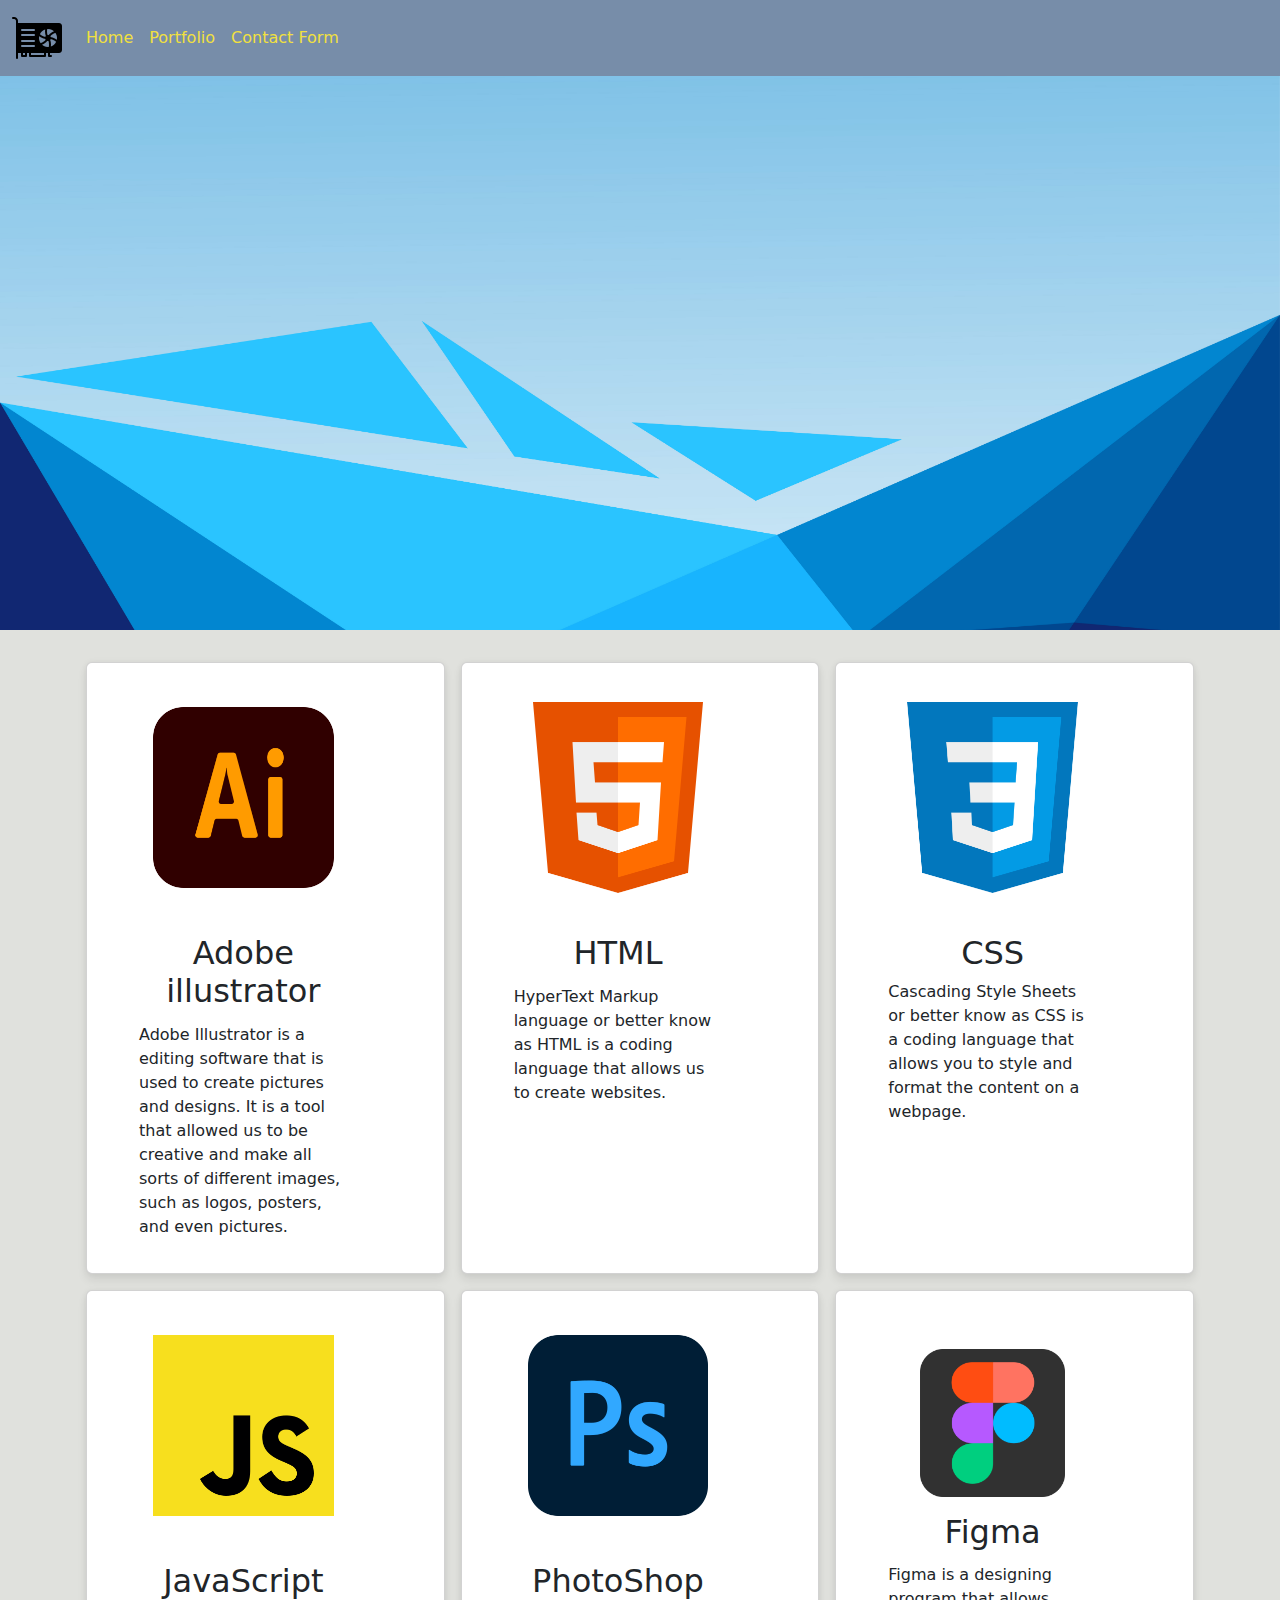
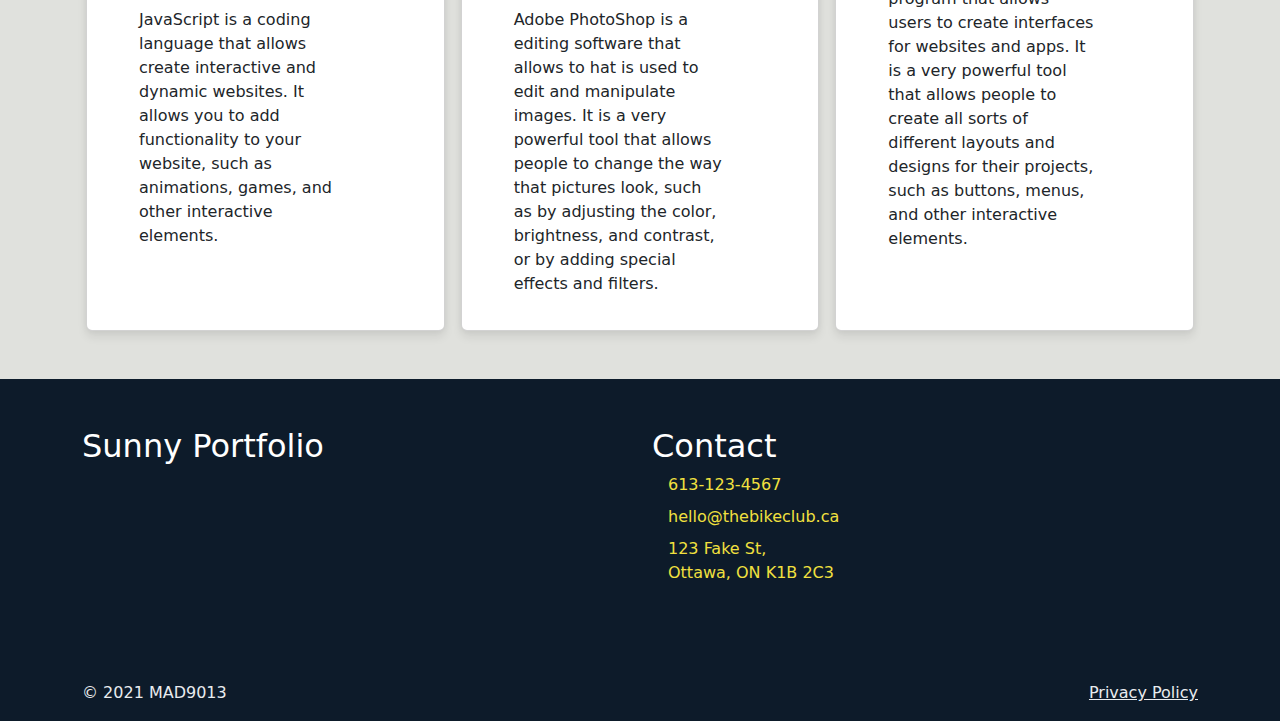
==== index.html @ 537b2951 "first commit" ====
<!DOCTYPE html>
<html lang="en">
<head>
    <meta charset="UTF-8">
    <meta http-equiv="X-UA-Compatible" content="IE=edge">
    <meta name="viewport" content="width=device-width, initial-scale=1.0">
    <title>Document</title>
    <link rel="preconnect" href="https://fonts.googleapis.com">
    <link rel="preconnect" href="https://fonts.gstatic.com" crossorigin>
    <link href="https://fonts.googleapis.com/css2?family=Roboto:ital,wght@1,700&display=swap" rel="stylesheet">
    <link rel="stylesheet" href="./css/main.css">
</head>
<body>
    <nav class="navbar navbar-expand-lg bg-primary" style="height: 3                                                                 .8vh">
        <div class="container-fluid">
            <a class="navbar-brand" href="#"> <img src="./images/icons8-video-card-50 (2).png" alt=""></a>
            <button class="navbar-toggler" type="button" data-bs-toggle="collapse" data-bs-target="#navbarSupportedContent"
                aria-controls="navbarSupportedContent" aria-expanded="false" aria-label="Toggle navigation">
                <span class="navbar-toggler-icon"></span>
            </button>
            <div class="collapse navbar-collapse" id="navbarSupportedContent">
                <ul class="navbar-nav me-auto mb-2 mb-lg-0">
                    <li class="nav-item ">
                        <a class="nav-link active okl  " aria-current="page" href="./index.html">Home</a>
                    </li>
                    <li class="nav-item ">
                        <a class="nav-link okl " href="./Portfolio.html"> Portfolio</a>
                    </li>
                    </li>
                    <li class="nav-item jj">
                        <a class="nav-link okl" href="./Contact-form.html"> Contact Form</a>
                    </li>
                    <!-- <li class="nav-item">
                        <a class="nav-link disabled">Disabled</a>
                    </li> -->
                </ul>
               
            </div>
        </div>
    </nav>


<section class="banner">
    <div class=" container">
        <div class="banner_content">
            <h1 class="banner_title  fol okl">Welcome</h1>
            <p class="fl"> Welcome amd explore my skills and various project I have to offer  </p>
            <!-- <a href="#" class="btn btn--secondary btn--large">Learn more</a> -->
        </div>
    </div>

</section>
<!-- 
        <section class="banner   bbk mb-5" style="height: 50vh">
            
            <div class=" container ">
                <div class="banner_content">
                    <h2 class="banner_title">Welcome</h2>
                    <p></p>
                    
                </div>
            </div>
        </section> -->



<!-- row row-cols-1 row-cols-md-3 g-4 mb-5 -->


<!-- container col-12 col-lg-9 col-xl-7 -->
<section  class=" container ff">
        <div class="   row justify-content-center align-items-center h-100 ">
<!-- py-5 h-100 row row-cols-3 row-cols-md-3 g-4 mb-5 ml-5 -->
<div class=" row row-cols-1 row-cols-md-2 row-cols-lg-3 g-3   mb-5 ">
    
    <div class="col ">
        <div class="  card kp c ">
            <img src="./images/icons8-adobe-illustrator-480.png" class=""
                alt="Hollywood Sign on The Hill" />
            <div class="card-body">
                <h5 class="card-title tt ds">Adobe illustrator</h5>
                <p class="card-text ttl ">
                    Adobe Illustrator is a editing software that is used to create pictures and 
                    designs. It is a tool that allowed us to be creative and make all sorts of different 
                    images, such as logos, posters, and even pictures.
                </p>
            </div>
        </div>
    </div>
    <div class="col d-flex">
        <div class="card c">
            <img src="./images/icons8-html-5-480.png" class=" "
                alt="Palm Springs Road" />
            <div class="card-body">
                <h5 class="card-title tt ds">HTML</h5>
                <p class="card-text ttl">
                    HyperText Markup language or better know as HTML is a coding language 
                    that allows us to create websites. 
                </p>
            </div>
        </div>
    </div>
    <div class="col d-flex">
        <div class="card c">
            <img src="./images/icons8-css3-480.png" class=""
                alt="Los Angeles Skyscrapers" />
            <div class="card-body">
                <h5 class="card-title tt ds">CSS</h5>
                <p class="card-text"> Cascading Style Sheets or better know as CSS is a coding language that allows you 
                    to style and format the content on a webpage. </p>
            </div>
        </div>
    </div>
    <div class="col d-flex">
        <div class="card c">
            <img src="./images/icons8-javascript-480.png" class="" alt="Skyscrapers" />
            <div class="card-body">
                <h5 class="card-title tt ds">JavaScript</h5>
                <p class="card-text">
                    JavaScript is a coding language that allows create interactive and dynamic websites. It allows you to add 
                    functionality to your website, such as animations, games,
                    and other interactive elements.
                </p>
            </div>
        </div>
    </div>
        <div class="col d-flex">
            <div class="card c">
                <img src="./images/icons8-adobe-photoshop-480.png" class="" alt="Skyscrapers" />
                <div class="card-body">
                    <h5 class="card-title tt ds">PhotoShop</h5>
                    <p class="card-text">
                        Adobe PhotoShop is a editing software that allows to hat is used to edit and manipulate images. 
                        It is a very powerful tool that allows people to change the way that pictures
                        look, such as by adjusting the color, brightness, and contrast, or by adding special
                        effects and filters.
                    </p>
                </div>
            </div>
        </div>
            <div class="col d-flex">
                <div class="card c">
                    <img src="./images/icons8-figma-480.png" class=" it" alt="Skyscrapers" />
                    <div class="card-body">
                        <h5 class="card-title tt ds">Figma</h5>
                        <p class="card-text ttl ">
                            Figma is a designing program that allows users to create interfaces for websites and apps. 
                            It is a very powerful tool that allows people to create all sorts of different layouts
                            and designs for their projects, such as buttons, menus, and other interactive elements.
                        </p>
                    </div>
                </div>
            </div>
        </div>
        </div>
        
    </section>






<section class="">
    <footer class="bg-secondary pt-6 pb-6  ">
        <div class="container pt-5 pb-5">
            <div class="row">
                <div class="col col-12 col-lg-6">
                    <a class="h2 ok text-decoration-none" href="#">
                        <i class="bi bi-bicycle"></i>
                        Sunny Portfolio
                    </a>
                </div>
                <div class="col col-12 col-lg-6">
                    <h2 class="text-white okl">Contact</h2>
                    <ul class="list-unstyled">
                        <li class="mb-2">
                            <a class="okl text-decoration-none d-flex" href="tel:6131234567">
                                <i class="bi bi-telephone me-3 success"></i>
                                613-123-4567
                            </a>
                        </li>
                        <li class="mb-2">
                            <a class="okl text-decoration-none d-flex" href="mailto:hello@thebikeclub.ca">
                                <i class="bi bi-envelope me-3"></i>
                                hello@thebikeclub.ca
                            </a>
                        </li>
                        <li>
                            <a class="okl text-decoration-none d-flex" href="#">
                                <i class="bi bi-geo-alt me-3"></i>
                                <address>
                                    123 Fake St,<br>
                                    Ottawa, ON K1B 2C3
                                </address>
                            </a>
                        </li>
                    </ul>
                </div>
            </div>
        </div>
        <div class="bg-secondary text-200 pt-3 pb-3">
            <div class="container">
                <div class="row">
                    <div class="col-12 col-md-6">
                        &copy; 2021 MAD9013
                    </div>
                    <div class="col-12 col-md-6 text-end">
                        <a class="text-200" href="#">Privacy Policy</a>
                    </div>
                </div>
            </div>
        </div>
        </footer>
</section>



    <!-- <section>
        <footer class="bg-secondary pt-6 pb-6 fixed-bottom ">
            <div class="container pt-5 pb-5">
                <div class="row">
                    <div class="col col-12 col-lg-6">
                        <a class="h2 ok text-decoration-none" href="#">
    
                            Sunny Portfolio
                        </a>
                    </div>
                    <div class="col col-12 col-lg-6">
                        <h2 class="text-white">Contact</h2>
                        <ul class="list-unstyled">
                            <li class="mb-2">
                                <a class="okl text-decoration-none d-flex" href="tel:6131234567">
                                    <i class="bi bi-telephone me-3 success"></i>
                                    613-123-4567
                                </a>
                            </li>
                            <li class="mb-2">
                                <a class="okl text-decoration-none d-flex" href="mailto:hello@thebikeclub.ca">
                                    <i class="bi bi-envelope me-3"></i>
                                    hello@thebikeclub.ca
                                </a>
                            </li>
                            <li>
                                <a class="okl text-decoration-none d-flex" href="#">
                                    <i class="bi bi-geo-alt me-3"></i>
                                    <address>
                                        123 Fake St,<br>
                                        Ottawa, ON K1B 2C3
                                    </address>
                                </a>
                            </li>
                        </ul>
                    </div>
                </div>
            </div>
            <div class="bg-secondary text-200 pt-3 pb-3">
                <div class="container">
                    <div class="row">
                        <div class="col-12 col-md-6">
                            &copy; 2021 MAD9013
                        </div>
                        <div class="col-12 col-md-6 text-end">
                            <a class="text-200" href="#">Privacy Policy</a>
                        </div>
                    </div>
                </div>
            </div>
        </footer>
    </section>



 -->






    
    <script src="./js/bootstrap.bundle.min.js"></script>
</body>
</html>
---- css/main.css ----
@charset "UTF-8";
@media (prefers-reduced-motion: reduce) {
  html:focus-within {
    scroll-behavior: auto;
  }
  *,
  *::before,
  *::after {
    animation-duration: 0.01ms !important;
    animation-iteration-count: 1 !important;
    transition-duration: 0.01ms !important;
    scroll-behavior: auto !important;
  }
}
.container {
  width: min(65em, 100%);
  margin: 0 auto;
  padding-left: 1.5rem;
  padding-right: 1.5rem;
}

.btn--secondary {
  background-color: #36bf7f;
  border-color: #36bf7f;
  color: #000;
}

.btn--secondary:hover,
.btn--secondary:focus-visible {
  background-color: #75d3a7;
  border-color: #75d3a7;
  color: #000;
}

.btn--large {
  font-size: 1.15rem;
}

.banner {
  --height: 50vh;
  --vAlign: center;
  --hAlign: flex-start;
  background-image: url("../images/10.jpg");
  background-position: center;
  background-size: cover;
  background-size: cover;
  background-position: center;
  display: flex;
  align-items: flex-end;
}

.h1 {
  color: #36bf7f;
}

.banner h1, .banner .h1,
.banner p {
  /* color: #fff; */
  transform: translateX(-4rem);
  opacity: 0;
  animation: slideIn 0.5s 1s forwards;
}

h1, .h1 {
  display: block;
  font-size: 2em;
  margin-block-start: 0.67em;
  margin-block-end: 0.67em;
  margin-inline-start: 0px;
  margin-inline-end: 0px;
  font-weight: bold;
}

.banner p {
  animation-delay: 1.25s;
  color: #fff;
}

.banner .container {
  min-height: var(--height);
  display: flex;
  padding-top: 3rem;
  padding-bottom: 3rem;
}

.banner_content {
  width: min(35em, 100%);
}

.banner_title {
  font-size: 1.756rem;
  line-height: 1.3;
  color: #36bf7f;
}

.banner_text {
  font-size: 1.15rem;
  color: #fff;
}

.btn {
  transform: translateX(-4rem);
  opacity: 0;
  transition: color 0.2s, background-color 0.2s;
  animation: slideIn 0.5s 1.5s forwards;
}

@media only screen and (min-width: 45em) {
  .banner_title {
    font-size: 2.069rem;
  }
  .banner_text,
  .btn--large {
    font-size: 1.2rem;
  }
}
@media only screen and (min-width: 60em) {
  .banner_title {
    font-size: 2.444rem;
  }
  .banner_text,
  .btn--large {
    font-size: 1.25rem;
  }
}
.fol {
  font-size: 8rem;
  margin-top: 10rem;
}

.ds {
  font-size: 2rem !important;
}

.fl {
  padding-left: 10rem;
  font-size: 1.5rem;
  color: #ffffff !important;
}

.ty {
  color: #fff;
  font-size: large;
  font-family: "Segoe UI", Tahoma, Geneva, Verdana, sans-serif;
}

@keyframes slideIn {
  from {
    transform: translateX(-4rem);
    opacity: 0;
  }
  to {
    transform: translateX(0);
    opacity: 1;
  }
}
* body {
  background-color: #e0e1dd !important;
}

.jj {
  color: #000;
}

.ol {
  aspect-ratio: 3/2;
  object-fit: contain;
}

.it {
  padding-top: 2.75rem;
  padding-left: 3rem;
  padding-bottom: 3;
  padding-right: 3rem;
}

.ok {
  color: #fff !important;
}

.fh {
  padding-top: 2rem;
}

.fg {
  color: #000 !important;
}

.okl {
  color: #f1e03f !important;
}

.tt {
  text-align: center;
  text-decoration: none;
}

.ttl {
  padding-top: 2%;
  text-align: left;
  text-decoration: none;
}

.cl {
  border-radius: 4px;
  background: #fff;
  box-shadow: 0 6px 10px rgba(0, 0, 0, 0.08), 0 0 6px rgba(0, 0, 0, 0.05);
  transition: 0.3s transform cubic-bezier(0.155, 1.105, 0.295, 1.12), 0.3s box-shadow, 0.3s -webkit-transform cubic-bezier(0.155, 1.105, 0.295, 1.12);
  cursor: pointer;
}

.cl:hover {
  transform: scale(1.05);
  box-shadow: 0 10px 20px rgba(0, 0, 0, 0.12), 0 4px 8px rgba(0, 0, 0, 0.06);
}

.c {
  border-radius: 4px;
  background: #fff;
  box-shadow: 0 6px 10px rgba(0, 0, 0, 0.08), 0 0 6px rgba(0, 0, 0, 0.05);
  transition: 0.3s transform cubic-bezier(0.155, 1.105, 0.295, 1.12), 0.3s box-shadow, 0.3s -webkit-transform cubic-bezier(0.155, 1.105, 0.295, 1.12);
  padding: 14px 80px 18px 36px;
  cursor: pointer;
  -webkit-transition: 0.3s transform cubic-bezier(0.155, 1.105, 0.295, 1.12), 0.3s box-shadow, 0.3s -webkit-transform cubic-bezier(0.155, 1.105, 0.295, 1.12);
  -moz-transition: 0.3s transform cubic-bezier(0.155, 1.105, 0.295, 1.12), 0.3s box-shadow, 0.3s -webkit-transform cubic-bezier(0.155, 1.105, 0.295, 1.12);
  -ms-transition: 0.3s transform cubic-bezier(0.155, 1.105, 0.295, 1.12), 0.3s box-shadow, 0.3s -webkit-transform cubic-bezier(0.155, 1.105, 0.295, 1.12);
  -o-transition: 0.3s transform cubic-bezier(0.155, 1.105, 0.295, 1.12), 0.3s box-shadow, 0.3s -webkit-transform cubic-bezier(0.155, 1.105, 0.295, 1.12);
}

.c:hover {
  transform: scale(1.05);
  box-shadow: 0 10px 20px rgba(0, 0, 0, 0.12), 0 4px 8px rgba(0, 0, 0, 0.06);
}

.yo {
  margin-top: 20rem;
}

.dk {
  margin-left: 20rem;
  align-content: center;
}

.jk {
  margin-top: 10s;
  margin-bottom: 0rem;
  margin-left: 10;
}

.no {
  margin-bottom: 25rem;
}

.mo {
  margin-top: 15rem;
}

@media only screen and (max-width: 65em) {
  .yo {
    margin-top: 5rem;
  }
  .mo {
    margin-top: 5rem;
  }
  .no {
    margin-bottom: 0;
  }
}
/*!
 * Bootstrap  v5.2.3 (https://getbootstrap.com/)
 * Copyright 2011-2022 The Bootstrap Authors
 * Copyright 2011-2022 Twitter, Inc.
 * Licensed under MIT (https://github.com/twbs/bootstrap/blob/main/LICENSE)
 */
:root {
  --bs-blue: #0d6efd;
  --bs-indigo: #6610f2;
  --bs-purple: #6f42c1;
  --bs-pink: #d63384;
  --bs-red: #dc3545;
  --bs-orange: #fd7e14;
  --bs-yellow: #ffc107;
  --bs-green: #198754;
  --bs-teal: #20c997;
  --bs-cyan: #0dcaf0;
  --bs-black: #000;
  --bs-white: #fff;
  --bs-gray: #6c757d;
  --bs-gray-dark: #343a40;
  --bs-gray-100: #f8f9fa;
  --bs-gray-200: #e9ecef;
  --bs-gray-300: #dee2e6;
  --bs-gray-400: #ced4da;
  --bs-gray-500: #adb5bd;
  --bs-gray-600: #6c757d;
  --bs-gray-700: #495057;
  --bs-gray-800: #343a40;
  --bs-gray-900: #212529;
  --bs-secondary: #0d1b2a;
  --bs-primary: #778da9;
  --bs-success: rgb(99, 161, 66);
  --bs-info: rgb(216, 216, 216);
  --bs-secondary-rgb: 13, 27, 42;
  --bs-primary-rgb: 119, 141, 169;
  --bs-success-rgb: 99, 161, 66;
  --bs-info-rgb: 216, 216, 216;
  --bs-white-rgb: 255, 255, 255;
  --bs-black-rgb: 0, 0, 0;
  --bs-body-color-rgb: 33, 37, 41;
  --bs-body-bg-rgb: 255, 255, 255;
  --bs-font-sans-serif: system-ui, -apple-system, "Segoe UI", Roboto, "Helvetica Neue", "Noto Sans", "Liberation Sans", Arial, sans-serif, "Apple Color Emoji", "Segoe UI Emoji", "Segoe UI Symbol", "Noto Color Emoji";
  --bs-font-monospace: SFMono-Regular, Menlo, Monaco, Consolas, "Liberation Mono", "Courier New", monospace;
  --bs-gradient: linear-gradient(180deg, rgba(255, 255, 255, 0.15), rgba(255, 255, 255, 0));
  --bs-body-font-family: var(--bs-font-sans-serif);
  --bs-body-font-size: 1rem;
  --bs-body-font-weight: 400;
  --bs-body-line-height: 1.5;
  --bs-body-color: #212529;
  --bs-body-bg: #fff;
  --bs-border-width: 1px;
  --bs-border-style: solid;
  --bs-border-color: #dee2e6;
  --bs-border-color-translucent: rgba(0, 0, 0, 0.175);
  --bs-border-radius: 0.375rem;
  --bs-border-radius-sm: 0.25rem;
  --bs-border-radius-lg: 0.5rem;
  --bs-border-radius-xl: 1rem;
  --bs-border-radius-2xl: 2rem;
  --bs-border-radius-pill: 50rem;
  --bs-link-color: #0d6efd;
  --bs-link-hover-color: #0a58ca;
  --bs-code-color: #d63384;
  --bs-highlight-bg: #fff3cd;
}

*,
*::before,
*::after {
  box-sizing: border-box;
}

@media (prefers-reduced-motion: no-preference) {
  :root {
    scroll-behavior: smooth;
  }
}

body {
  margin: 0;
  font-family: var(--bs-body-font-family);
  font-size: var(--bs-body-font-size);
  font-weight: var(--bs-body-font-weight);
  line-height: var(--bs-body-line-height);
  color: var(--bs-body-color);
  text-align: var(--bs-body-text-align);
  background-color: var(--bs-body-bg);
  -webkit-text-size-adjust: 100%;
  -webkit-tap-highlight-color: rgba(0, 0, 0, 0);
}

hr {
  margin: 1rem 0;
  color: inherit;
  border: 0;
  border-top: 1px solid;
  opacity: 0.25;
}

h6, .h6, h5, .h5, h4, .h4, h3, .h3, h2, .h2, h1, .h1 {
  margin-top: 0;
  margin-bottom: 0.5rem;
  font-weight: 500;
  line-height: 1.2;
}

h1, .h1 {
  font-size: calc(1.375rem + 1.5vw);
}
@media (min-width: 1200px) {
  h1, .h1 {
    font-size: 2.5rem;
  }
}

h2, .h2 {
  font-size: calc(1.325rem + 0.9vw);
}
@media (min-width: 1200px) {
  h2, .h2 {
    font-size: 2rem;
  }
}

h3, .h3 {
  font-size: calc(1.3rem + 0.6vw);
}
@media (min-width: 1200px) {
  h3, .h3 {
    font-size: 1.75rem;
  }
}

h4, .h4 {
  font-size: calc(1.275rem + 0.3vw);
}
@media (min-width: 1200px) {
  h4, .h4 {
    font-size: 1.5rem;
  }
}

h5, .h5 {
  font-size: 1.25rem;
}

h6, .h6 {
  font-size: 1rem;
}

p {
  margin-top: 0;
  margin-bottom: 1rem;
}

abbr[title] {
  text-decoration: underline dotted;
  cursor: help;
  text-decoration-skip-ink: none;
}

address {
  margin-bottom: 1rem;
  font-style: normal;
  line-height: inherit;
}

ol,
ul {
  padding-left: 2rem;
}

ol,
ul,
dl {
  margin-top: 0;
  margin-bottom: 1rem;
}

ol ol,
ul ul,
ol ul,
ul ol {
  margin-bottom: 0;
}

dt {
  font-weight: 700;
}

dd {
  margin-bottom: 0.5rem;
  margin-left: 0;
}

blockquote {
  margin: 0 0 1rem;
}

b,
strong {
  font-weight: bolder;
}

small, .small {
  font-size: 0.875em;
}

mark, .mark {
  padding: 0.1875em;
  background-color: var(--bs-highlight-bg);
}

sub,
sup {
  position: relative;
  font-size: 0.75em;
  line-height: 0;
  vertical-align: baseline;
}

sub {
  bottom: -0.25em;
}

sup {
  top: -0.5em;
}

a {
  color: var(--bs-link-color);
  text-decoration: underline;
}
a:hover {
  color: var(--bs-link-hover-color);
}

a:not([href]):not([class]), a:not([href]):not([class]):hover {
  color: inherit;
  text-decoration: none;
}

pre,
code,
kbd,
samp {
  font-family: var(--bs-font-monospace);
  font-size: 1em;
}

pre {
  display: block;
  margin-top: 0;
  margin-bottom: 1rem;
  overflow: auto;
  font-size: 0.875em;
}
pre code {
  font-size: inherit;
  color: inherit;
  word-break: normal;
}

code {
  font-size: 0.875em;
  color: var(--bs-code-color);
  word-wrap: break-word;
}
a > code {
  color: inherit;
}

kbd {
  padding: 0.1875rem 0.375rem;
  font-size: 0.875em;
  color: var(--bs-body-bg);
  background-color: var(--bs-body-color);
  border-radius: 0.25rem;
}
kbd kbd {
  padding: 0;
  font-size: 1em;
}

figure {
  margin: 0 0 1rem;
}

img,
svg {
  vertical-align: middle;
}

table {
  caption-side: bottom;
  border-collapse: collapse;
}

caption {
  padding-top: 0.5rem;
  padding-bottom: 0.5rem;
  color: #6c757d;
  text-align: left;
}

th {
  text-align: inherit;
  text-align: -webkit-match-parent;
}

thead,
tbody,
tfoot,
tr,
td,
th {
  border-color: inherit;
  border-style: solid;
  border-width: 0;
}

label {
  display: inline-block;
}

button {
  border-radius: 0;
}

button:focus:not(:focus-visible) {
  outline: 0;
}

input,
button,
select,
optgroup,
textarea {
  margin: 0;
  font-family: inherit;
  font-size: inherit;
  line-height: inherit;
}

button,
select {
  text-transform: none;
}

[role=button] {
  cursor: pointer;
}

select {
  word-wrap: normal;
}
select:disabled {
  opacity: 1;
}

[list]:not([type=date]):not([type=datetime-local]):not([type=month]):not([type=week]):not([type=time])::-webkit-calendar-picker-indicator {
  display: none !important;
}

button,
[type=button],
[type=reset],
[type=submit] {
  -webkit-appearance: button;
}
button:not(:disabled),
[type=button]:not(:disabled),
[type=reset]:not(:disabled),
[type=submit]:not(:disabled) {
  cursor: pointer;
}

::-moz-focus-inner {
  padding: 0;
  border-style: none;
}

textarea {
  resize: vertical;
}

fieldset {
  min-width: 0;
  padding: 0;
  margin: 0;
  border: 0;
}

legend {
  float: left;
  width: 100%;
  padding: 0;
  margin-bottom: 0.5rem;
  font-size: calc(1.275rem + 0.3vw);
  line-height: inherit;
}
@media (min-width: 1200px) {
  legend {
    font-size: 1.5rem;
  }
}
legend + * {
  clear: left;
}

::-webkit-datetime-edit-fields-wrapper,
::-webkit-datetime-edit-text,
::-webkit-datetime-edit-minute,
::-webkit-datetime-edit-hour-field,
::-webkit-datetime-edit-day-field,
::-webkit-datetime-edit-month-field,
::-webkit-datetime-edit-year-field {
  padding: 0;
}

::-webkit-inner-spin-button {
  height: auto;
}

[type=search] {
  outline-offset: -2px;
  -webkit-appearance: textfield;
}

/* rtl:raw:
[type="tel"],
[type="url"],
[type="email"],
[type="number"] {
  direction: ltr;
}
*/
::-webkit-search-decoration {
  -webkit-appearance: none;
}

::-webkit-color-swatch-wrapper {
  padding: 0;
}

::file-selector-button {
  font: inherit;
  -webkit-appearance: button;
}

output {
  display: inline-block;
}

iframe {
  border: 0;
}

summary {
  display: list-item;
  cursor: pointer;
}

progress {
  vertical-align: baseline;
}

[hidden] {
  display: none !important;
}

.lead {
  font-size: 1.25rem;
  font-weight: 300;
}

.display-1 {
  font-size: calc(1.625rem + 4.5vw);
  font-weight: 300;
  line-height: 1.2;
}
@media (min-width: 1200px) {
  .display-1 {
    font-size: 5rem;
  }
}

.display-2 {
  font-size: calc(1.575rem + 3.9vw);
  font-weight: 300;
  line-height: 1.2;
}
@media (min-width: 1200px) {
  .display-2 {
    font-size: 4.5rem;
  }
}

.display-3 {
  font-size: calc(1.525rem + 3.3vw);
  font-weight: 300;
  line-height: 1.2;
}
@media (min-width: 1200px) {
  .display-3 {
    font-size: 4rem;
  }
}

.display-4 {
  font-size: calc(1.475rem + 2.7vw);
  font-weight: 300;
  line-height: 1.2;
}
@media (min-width: 1200px) {
  .display-4 {
    font-size: 3.5rem;
  }
}

.display-5 {
  font-size: calc(1.425rem + 2.1vw);
  font-weight: 300;
  line-height: 1.2;
}
@media (min-width: 1200px) {
  .display-5 {
    font-size: 3rem;
  }
}

.display-6 {
  font-size: calc(1.375rem + 1.5vw);
  font-weight: 300;
  line-height: 1.2;
}
@media (min-width: 1200px) {
  .display-6 {
    font-size: 2.5rem;
  }
}

.list-unstyled {
  padding-left: 0;
  list-style: none;
}

.list-inline {
  padding-left: 0;
  list-style: none;
}

.list-inline-item {
  display: inline-block;
}
.list-inline-item:not(:last-child) {
  margin-right: 0.5rem;
}

.initialism {
  font-size: 0.875em;
  text-transform: uppercase;
}

.blockquote {
  margin-bottom: 1rem;
  font-size: 1.25rem;
}
.blockquote > :last-child {
  margin-bottom: 0;
}

.blockquote-footer {
  margin-top: -1rem;
  margin-bottom: 1rem;
  font-size: 0.875em;
  color: #6c757d;
}
.blockquote-footer::before {
  content: "— ";
}

.img-fluid {
  max-width: 100%;
  height: auto;
}

.img-thumbnail {
  padding: 0.25rem;
  background-color: #fff;
  border: 1px solid var(--bs-border-color);
  border-radius: 0.375rem;
  max-width: 100%;
  height: auto;
}

.figure {
  display: inline-block;
}

.figure-img {
  margin-bottom: 0.5rem;
  line-height: 1;
}

.figure-caption {
  font-size: 0.875em;
  color: #6c757d;
}

.container,
.container-fluid,
.container-xxl,
.container-xl,
.container-lg,
.container-md,
.container-sm {
  --bs-gutter-x: 1.5rem;
  --bs-gutter-y: 0;
  width: 100%;
  padding-right: calc(var(--bs-gutter-x) * 0.5);
  padding-left: calc(var(--bs-gutter-x) * 0.5);
  margin-right: auto;
  margin-left: auto;
}

@media (min-width: 576px) {
  .container-sm, .container {
    max-width: 540px;
  }
}
@media (min-width: 768px) {
  .container-md, .container-sm, .container {
    max-width: 720px;
  }
}
@media (min-width: 992px) {
  .container-lg, .container-md, .container-sm, .container {
    max-width: 960px;
  }
}
@media (min-width: 1200px) {
  .container-xl, .container-lg, .container-md, .container-sm, .container {
    max-width: 1140px;
  }
}
@media (min-width: 1400px) {
  .container-xxl, .container-xl, .container-lg, .container-md, .container-sm, .container {
    max-width: 1320px;
  }
}
.row {
  --bs-gutter-x: 1.5rem;
  --bs-gutter-y: 0;
  display: flex;
  flex-wrap: wrap;
  margin-top: calc(-1 * var(--bs-gutter-y));
  margin-right: calc(-0.5 * var(--bs-gutter-x));
  margin-left: calc(-0.5 * var(--bs-gutter-x));
}
.row > * {
  flex-shrink: 0;
  width: 100%;
  max-width: 100%;
  padding-right: calc(var(--bs-gutter-x) * 0.5);
  padding-left: calc(var(--bs-gutter-x) * 0.5);
  margin-top: var(--bs-gutter-y);
}

.col {
  flex: 1 0 0%;
}

.row-cols-auto > * {
  flex: 0 0 auto;
  width: auto;
}

.row-cols-1 > * {
  flex: 0 0 auto;
  width: 100%;
}

.row-cols-2 > * {
  flex: 0 0 auto;
  width: 50%;
}

.row-cols-3 > * {
  flex: 0 0 auto;
  width: 33.3333333333%;
}

.row-cols-4 > * {
  flex: 0 0 auto;
  width: 25%;
}

.row-cols-5 > * {
  flex: 0 0 auto;
  width: 20%;
}

.row-cols-6 > * {
  flex: 0 0 auto;
  width: 16.6666666667%;
}

.col-auto {
  flex: 0 0 auto;
  width: auto;
}

.col-1 {
  flex: 0 0 auto;
  width: 8.33333333%;
}

.col-2 {
  flex: 0 0 auto;
  width: 16.66666667%;
}

.col-3 {
  flex: 0 0 auto;
  width: 25%;
}

.col-4 {
  flex: 0 0 auto;
  width: 33.33333333%;
}

.col-5 {
  flex: 0 0 auto;
  width: 41.66666667%;
}

.col-6 {
  flex: 0 0 auto;
  width: 50%;
}

.col-7 {
  flex: 0 0 auto;
  width: 58.33333333%;
}

.col-8 {
  flex: 0 0 auto;
  width: 66.66666667%;
}

.col-9 {
  flex: 0 0 auto;
  width: 75%;
}

.col-10 {
  flex: 0 0 auto;
  width: 83.33333333%;
}

.col-11 {
  flex: 0 0 auto;
  width: 91.66666667%;
}

.col-12 {
  flex: 0 0 auto;
  width: 100%;
}

.offset-1 {
  margin-left: 8.33333333%;
}

.offset-2 {
  margin-left: 16.66666667%;
}

.offset-3 {
  margin-left: 25%;
}

.offset-4 {
  margin-left: 33.33333333%;
}

.offset-5 {
  margin-left: 41.66666667%;
}

.offset-6 {
  margin-left: 50%;
}

.offset-7 {
  margin-left: 58.33333333%;
}

.offset-8 {
  margin-left: 66.66666667%;
}

.offset-9 {
  margin-left: 75%;
}

.offset-10 {
  margin-left: 83.33333333%;
}

.offset-11 {
  margin-left: 91.66666667%;
}

.g-0,
.gx-0 {
  --bs-gutter-x: 0;
}

.g-0,
.gy-0 {
  --bs-gutter-y: 0;
}

.g-1,
.gx-1 {
  --bs-gutter-x: 0.25rem;
}

.g-1,
.gy-1 {
  --bs-gutter-y: 0.25rem;
}

.g-2,
.gx-2 {
  --bs-gutter-x: 0.5rem;
}

.g-2,
.gy-2 {
  --bs-gutter-y: 0.5rem;
}

.g-3,
.gx-3 {
  --bs-gutter-x: 1rem;
}

.g-3,
.gy-3 {
  --bs-gutter-y: 1rem;
}

.g-4,
.gx-4 {
  --bs-gutter-x: 1.5rem;
}

.g-4,
.gy-4 {
  --bs-gutter-y: 1.5rem;
}

.g-5,
.gx-5 {
  --bs-gutter-x: 3rem;
}

.g-5,
.gy-5 {
  --bs-gutter-y: 3rem;
}

@media (min-width: 576px) {
  .col-sm {
    flex: 1 0 0%;
  }
  .row-cols-sm-auto > * {
    flex: 0 0 auto;
    width: auto;
  }
  .row-cols-sm-1 > * {
    flex: 0 0 auto;
    width: 100%;
  }
  .row-cols-sm-2 > * {
    flex: 0 0 auto;
    width: 50%;
  }
  .row-cols-sm-3 > * {
    flex: 0 0 auto;
    width: 33.3333333333%;
  }
  .row-cols-sm-4 > * {
    flex: 0 0 auto;
    width: 25%;
  }
  .row-cols-sm-5 > * {
    flex: 0 0 auto;
    width: 20%;
  }
  .row-cols-sm-6 > * {
    flex: 0 0 auto;
    width: 16.6666666667%;
  }
  .col-sm-auto {
    flex: 0 0 auto;
    width: auto;
  }
  .col-sm-1 {
    flex: 0 0 auto;
    width: 8.33333333%;
  }
  .col-sm-2 {
    flex: 0 0 auto;
    width: 16.66666667%;
  }
  .col-sm-3 {
    flex: 0 0 auto;
    width: 25%;
  }
  .col-sm-4 {
    flex: 0 0 auto;
    width: 33.33333333%;
  }
  .col-sm-5 {
    flex: 0 0 auto;
    width: 41.66666667%;
  }
  .col-sm-6 {
    flex: 0 0 auto;
    width: 50%;
  }
  .col-sm-7 {
    flex: 0 0 auto;
    width: 58.33333333%;
  }
  .col-sm-8 {
    flex: 0 0 auto;
    width: 66.66666667%;
  }
  .col-sm-9 {
    flex: 0 0 auto;
    width: 75%;
  }
  .col-sm-10 {
    flex: 0 0 auto;
    width: 83.33333333%;
  }
  .col-sm-11 {
    flex: 0 0 auto;
    width: 91.66666667%;
  }
  .col-sm-12 {
    flex: 0 0 auto;
    width: 100%;
  }
  .offset-sm-0 {
    margin-left: 0;
  }
  .offset-sm-1 {
    margin-left: 8.33333333%;
  }
  .offset-sm-2 {
    margin-left: 16.66666667%;
  }
  .offset-sm-3 {
    margin-left: 25%;
  }
  .offset-sm-4 {
    margin-left: 33.33333333%;
  }
  .offset-sm-5 {
    margin-left: 41.66666667%;
  }
  .offset-sm-6 {
    margin-left: 50%;
  }
  .offset-sm-7 {
    margin-left: 58.33333333%;
  }
  .offset-sm-8 {
    margin-left: 66.66666667%;
  }
  .offset-sm-9 {
    margin-left: 75%;
  }
  .offset-sm-10 {
    margin-left: 83.33333333%;
  }
  .offset-sm-11 {
    margin-left: 91.66666667%;
  }
  .g-sm-0,
  .gx-sm-0 {
    --bs-gutter-x: 0;
  }
  .g-sm-0,
  .gy-sm-0 {
    --bs-gutter-y: 0;
  }
  .g-sm-1,
  .gx-sm-1 {
    --bs-gutter-x: 0.25rem;
  }
  .g-sm-1,
  .gy-sm-1 {
    --bs-gutter-y: 0.25rem;
  }
  .g-sm-2,
  .gx-sm-2 {
    --bs-gutter-x: 0.5rem;
  }
  .g-sm-2,
  .gy-sm-2 {
    --bs-gutter-y: 0.5rem;
  }
  .g-sm-3,
  .gx-sm-3 {
    --bs-gutter-x: 1rem;
  }
  .g-sm-3,
  .gy-sm-3 {
    --bs-gutter-y: 1rem;
  }
  .g-sm-4,
  .gx-sm-4 {
    --bs-gutter-x: 1.5rem;
  }
  .g-sm-4,
  .gy-sm-4 {
    --bs-gutter-y: 1.5rem;
  }
  .g-sm-5,
  .gx-sm-5 {
    --bs-gutter-x: 3rem;
  }
  .g-sm-5,
  .gy-sm-5 {
    --bs-gutter-y: 3rem;
  }
}
@media (min-width: 768px) {
  .col-md {
    flex: 1 0 0%;
  }
  .row-cols-md-auto > * {
    flex: 0 0 auto;
    width: auto;
  }
  .row-cols-md-1 > * {
    flex: 0 0 auto;
    width: 100%;
  }
  .row-cols-md-2 > * {
    flex: 0 0 auto;
    width: 50%;
  }
  .row-cols-md-3 > * {
    flex: 0 0 auto;
    width: 33.3333333333%;
  }
  .row-cols-md-4 > * {
    flex: 0 0 auto;
    width: 25%;
  }
  .row-cols-md-5 > * {
    flex: 0 0 auto;
    width: 20%;
  }
  .row-cols-md-6 > * {
    flex: 0 0 auto;
    width: 16.6666666667%;
  }
  .col-md-auto {
    flex: 0 0 auto;
    width: auto;
  }
  .col-md-1 {
    flex: 0 0 auto;
    width: 8.33333333%;
  }
  .col-md-2 {
    flex: 0 0 auto;
    width: 16.66666667%;
  }
  .col-md-3 {
    flex: 0 0 auto;
    width: 25%;
  }
  .col-md-4 {
    flex: 0 0 auto;
    width: 33.33333333%;
  }
  .col-md-5 {
    flex: 0 0 auto;
    width: 41.66666667%;
  }
  .col-md-6 {
    flex: 0 0 auto;
    width: 50%;
  }
  .col-md-7 {
    flex: 0 0 auto;
    width: 58.33333333%;
  }
  .col-md-8 {
    flex: 0 0 auto;
    width: 66.66666667%;
  }
  .col-md-9 {
    flex: 0 0 auto;
    width: 75%;
  }
  .col-md-10 {
    flex: 0 0 auto;
    width: 83.33333333%;
  }
  .col-md-11 {
    flex: 0 0 auto;
    width: 91.66666667%;
  }
  .col-md-12 {
    flex: 0 0 auto;
    width: 100%;
  }
  .offset-md-0 {
    margin-left: 0;
  }
  .offset-md-1 {
    margin-left: 8.33333333%;
  }
  .offset-md-2 {
    margin-left: 16.66666667%;
  }
  .offset-md-3 {
    margin-left: 25%;
  }
  .offset-md-4 {
    margin-left: 33.33333333%;
  }
  .offset-md-5 {
    margin-left: 41.66666667%;
  }
  .offset-md-6 {
    margin-left: 50%;
  }
  .offset-md-7 {
    margin-left: 58.33333333%;
  }
  .offset-md-8 {
    margin-left: 66.66666667%;
  }
  .offset-md-9 {
    margin-left: 75%;
  }
  .offset-md-10 {
    margin-left: 83.33333333%;
  }
  .offset-md-11 {
    margin-left: 91.66666667%;
  }
  .g-md-0,
  .gx-md-0 {
    --bs-gutter-x: 0;
  }
  .g-md-0,
  .gy-md-0 {
    --bs-gutter-y: 0;
  }
  .g-md-1,
  .gx-md-1 {
    --bs-gutter-x: 0.25rem;
  }
  .g-md-1,
  .gy-md-1 {
    --bs-gutter-y: 0.25rem;
  }
  .g-md-2,
  .gx-md-2 {
    --bs-gutter-x: 0.5rem;
  }
  .g-md-2,
  .gy-md-2 {
    --bs-gutter-y: 0.5rem;
  }
  .g-md-3,
  .gx-md-3 {
    --bs-gutter-x: 1rem;
  }
  .g-md-3,
  .gy-md-3 {
    --bs-gutter-y: 1rem;
  }
  .g-md-4,
  .gx-md-4 {
    --bs-gutter-x: 1.5rem;
  }
  .g-md-4,
  .gy-md-4 {
    --bs-gutter-y: 1.5rem;
  }
  .g-md-5,
  .gx-md-5 {
    --bs-gutter-x: 3rem;
  }
  .g-md-5,
  .gy-md-5 {
    --bs-gutter-y: 3rem;
  }
}
@media (min-width: 992px) {
  .col-lg {
    flex: 1 0 0%;
  }
  .row-cols-lg-auto > * {
    flex: 0 0 auto;
    width: auto;
  }
  .row-cols-lg-1 > * {
    flex: 0 0 auto;
    width: 100%;
  }
  .row-cols-lg-2 > * {
    flex: 0 0 auto;
    width: 50%;
  }
  .row-cols-lg-3 > * {
    flex: 0 0 auto;
    width: 33.3333333333%;
  }
  .row-cols-lg-4 > * {
    flex: 0 0 auto;
    width: 25%;
  }
  .row-cols-lg-5 > * {
    flex: 0 0 auto;
    width: 20%;
  }
  .row-cols-lg-6 > * {
    flex: 0 0 auto;
    width: 16.6666666667%;
  }
  .col-lg-auto {
    flex: 0 0 auto;
    width: auto;
  }
  .col-lg-1 {
    flex: 0 0 auto;
    width: 8.33333333%;
  }
  .col-lg-2 {
    flex: 0 0 auto;
    width: 16.66666667%;
  }
  .col-lg-3 {
    flex: 0 0 auto;
    width: 25%;
  }
  .col-lg-4 {
    flex: 0 0 auto;
    width: 33.33333333%;
  }
  .col-lg-5 {
    flex: 0 0 auto;
    width: 41.66666667%;
  }
  .col-lg-6 {
    flex: 0 0 auto;
    width: 50%;
  }
  .col-lg-7 {
    flex: 0 0 auto;
    width: 58.33333333%;
  }
  .col-lg-8 {
    flex: 0 0 auto;
    width: 66.66666667%;
  }
  .col-lg-9 {
    flex: 0 0 auto;
    width: 75%;
  }
  .col-lg-10 {
    flex: 0 0 auto;
    width: 83.33333333%;
  }
  .col-lg-11 {
    flex: 0 0 auto;
    width: 91.66666667%;
  }
  .col-lg-12 {
    flex: 0 0 auto;
    width: 100%;
  }
  .offset-lg-0 {
    margin-left: 0;
  }
  .offset-lg-1 {
    margin-left: 8.33333333%;
  }
  .offset-lg-2 {
    margin-left: 16.66666667%;
  }
  .offset-lg-3 {
    margin-left: 25%;
  }
  .offset-lg-4 {
    margin-left: 33.33333333%;
  }
  .offset-lg-5 {
    margin-left: 41.66666667%;
  }
  .offset-lg-6 {
    margin-left: 50%;
  }
  .offset-lg-7 {
    margin-left: 58.33333333%;
  }
  .offset-lg-8 {
    margin-left: 66.66666667%;
  }
  .offset-lg-9 {
    margin-left: 75%;
  }
  .offset-lg-10 {
    margin-left: 83.33333333%;
  }
  .offset-lg-11 {
    margin-left: 91.66666667%;
  }
  .g-lg-0,
  .gx-lg-0 {
    --bs-gutter-x: 0;
  }
  .g-lg-0,
  .gy-lg-0 {
    --bs-gutter-y: 0;
  }
  .g-lg-1,
  .gx-lg-1 {
    --bs-gutter-x: 0.25rem;
  }
  .g-lg-1,
  .gy-lg-1 {
    --bs-gutter-y: 0.25rem;
  }
  .g-lg-2,
  .gx-lg-2 {
    --bs-gutter-x: 0.5rem;
  }
  .g-lg-2,
  .gy-lg-2 {
    --bs-gutter-y: 0.5rem;
  }
  .g-lg-3,
  .gx-lg-3 {
    --bs-gutter-x: 1rem;
  }
  .g-lg-3,
  .gy-lg-3 {
    --bs-gutter-y: 1rem;
  }
  .g-lg-4,
  .gx-lg-4 {
    --bs-gutter-x: 1.5rem;
  }
  .g-lg-4,
  .gy-lg-4 {
    --bs-gutter-y: 1.5rem;
  }
  .g-lg-5,
  .gx-lg-5 {
    --bs-gutter-x: 3rem;
  }
  .g-lg-5,
  .gy-lg-5 {
    --bs-gutter-y: 3rem;
  }
}
@media (min-width: 1200px) {
  .col-xl {
    flex: 1 0 0%;
  }
  .row-cols-xl-auto > * {
    flex: 0 0 auto;
    width: auto;
  }
  .row-cols-xl-1 > * {
    flex: 0 0 auto;
    width: 100%;
  }
  .row-cols-xl-2 > * {
    flex: 0 0 auto;
    width: 50%;
  }
  .row-cols-xl-3 > * {
    flex: 0 0 auto;
    width: 33.3333333333%;
  }
  .row-cols-xl-4 > * {
    flex: 0 0 auto;
    width: 25%;
  }
  .row-cols-xl-5 > * {
    flex: 0 0 auto;
    width: 20%;
  }
  .row-cols-xl-6 > * {
    flex: 0 0 auto;
    width: 16.6666666667%;
  }
  .col-xl-auto {
    flex: 0 0 auto;
    width: auto;
  }
  .col-xl-1 {
    flex: 0 0 auto;
    width: 8.33333333%;
  }
  .col-xl-2 {
    flex: 0 0 auto;
    width: 16.66666667%;
  }
  .col-xl-3 {
    flex: 0 0 auto;
    width: 25%;
  }
  .col-xl-4 {
    flex: 0 0 auto;
    width: 33.33333333%;
  }
  .col-xl-5 {
    flex: 0 0 auto;
    width: 41.66666667%;
  }
  .col-xl-6 {
    flex: 0 0 auto;
    width: 50%;
  }
  .col-xl-7 {
    flex: 0 0 auto;
    width: 58.33333333%;
  }
  .col-xl-8 {
    flex: 0 0 auto;
    width: 66.66666667%;
  }
  .col-xl-9 {
    flex: 0 0 auto;
    width: 75%;
  }
  .col-xl-10 {
    flex: 0 0 auto;
    width: 83.33333333%;
  }
  .col-xl-11 {
    flex: 0 0 auto;
    width: 91.66666667%;
  }
  .col-xl-12 {
    flex: 0 0 auto;
    width: 100%;
  }
  .offset-xl-0 {
    margin-left: 0;
  }
  .offset-xl-1 {
    margin-left: 8.33333333%;
  }
  .offset-xl-2 {
    margin-left: 16.66666667%;
  }
  .offset-xl-3 {
    margin-left: 25%;
  }
  .offset-xl-4 {
    margin-left: 33.33333333%;
  }
  .offset-xl-5 {
    margin-left: 41.66666667%;
  }
  .offset-xl-6 {
    margin-left: 50%;
  }
  .offset-xl-7 {
    margin-left: 58.33333333%;
  }
  .offset-xl-8 {
    margin-left: 66.66666667%;
  }
  .offset-xl-9 {
    margin-left: 75%;
  }
  .offset-xl-10 {
    margin-left: 83.33333333%;
  }
  .offset-xl-11 {
    margin-left: 91.66666667%;
  }
  .g-xl-0,
  .gx-xl-0 {
    --bs-gutter-x: 0;
  }
  .g-xl-0,
  .gy-xl-0 {
    --bs-gutter-y: 0;
  }
  .g-xl-1,
  .gx-xl-1 {
    --bs-gutter-x: 0.25rem;
  }
  .g-xl-1,
  .gy-xl-1 {
    --bs-gutter-y: 0.25rem;
  }
  .g-xl-2,
  .gx-xl-2 {
    --bs-gutter-x: 0.5rem;
  }
  .g-xl-2,
  .gy-xl-2 {
    --bs-gutter-y: 0.5rem;
  }
  .g-xl-3,
  .gx-xl-3 {
    --bs-gutter-x: 1rem;
  }
  .g-xl-3,
  .gy-xl-3 {
    --bs-gutter-y: 1rem;
  }
  .g-xl-4,
  .gx-xl-4 {
    --bs-gutter-x: 1.5rem;
  }
  .g-xl-4,
  .gy-xl-4 {
    --bs-gutter-y: 1.5rem;
  }
  .g-xl-5,
  .gx-xl-5 {
    --bs-gutter-x: 3rem;
  }
  .g-xl-5,
  .gy-xl-5 {
    --bs-gutter-y: 3rem;
  }
}
@media (min-width: 1400px) {
  .col-xxl {
    flex: 1 0 0%;
  }
  .row-cols-xxl-auto > * {
    flex: 0 0 auto;
    width: auto;
  }
  .row-cols-xxl-1 > * {
    flex: 0 0 auto;
    width: 100%;
  }
  .row-cols-xxl-2 > * {
    flex: 0 0 auto;
    width: 50%;
  }
  .row-cols-xxl-3 > * {
    flex: 0 0 auto;
    width: 33.3333333333%;
  }
  .row-cols-xxl-4 > * {
    flex: 0 0 auto;
    width: 25%;
  }
  .row-cols-xxl-5 > * {
    flex: 0 0 auto;
    width: 20%;
  }
  .row-cols-xxl-6 > * {
    flex: 0 0 auto;
    width: 16.6666666667%;
  }
  .col-xxl-auto {
    flex: 0 0 auto;
    width: auto;
  }
  .col-xxl-1 {
    flex: 0 0 auto;
    width: 8.33333333%;
  }
  .col-xxl-2 {
    flex: 0 0 auto;
    width: 16.66666667%;
  }
  .col-xxl-3 {
    flex: 0 0 auto;
    width: 25%;
  }
  .col-xxl-4 {
    flex: 0 0 auto;
    width: 33.33333333%;
  }
  .col-xxl-5 {
    flex: 0 0 auto;
    width: 41.66666667%;
  }
  .col-xxl-6 {
    flex: 0 0 auto;
    width: 50%;
  }
  .col-xxl-7 {
    flex: 0 0 auto;
    width: 58.33333333%;
  }
  .col-xxl-8 {
    flex: 0 0 auto;
    width: 66.66666667%;
  }
  .col-xxl-9 {
    flex: 0 0 auto;
    width: 75%;
  }
  .col-xxl-10 {
    flex: 0 0 auto;
    width: 83.33333333%;
  }
  .col-xxl-11 {
    flex: 0 0 auto;
    width: 91.66666667%;
  }
  .col-xxl-12 {
    flex: 0 0 auto;
    width: 100%;
  }
  .offset-xxl-0 {
    margin-left: 0;
  }
  .offset-xxl-1 {
    margin-left: 8.33333333%;
  }
  .offset-xxl-2 {
    margin-left: 16.66666667%;
  }
  .offset-xxl-3 {
    margin-left: 25%;
  }
  .offset-xxl-4 {
    margin-left: 33.33333333%;
  }
  .offset-xxl-5 {
    margin-left: 41.66666667%;
  }
  .offset-xxl-6 {
    margin-left: 50%;
  }
  .offset-xxl-7 {
    margin-left: 58.33333333%;
  }
  .offset-xxl-8 {
    margin-left: 66.66666667%;
  }
  .offset-xxl-9 {
    margin-left: 75%;
  }
  .offset-xxl-10 {
    margin-left: 83.33333333%;
  }
  .offset-xxl-11 {
    margin-left: 91.66666667%;
  }
  .g-xxl-0,
  .gx-xxl-0 {
    --bs-gutter-x: 0;
  }
  .g-xxl-0,
  .gy-xxl-0 {
    --bs-gutter-y: 0;
  }
  .g-xxl-1,
  .gx-xxl-1 {
    --bs-gutter-x: 0.25rem;
  }
  .g-xxl-1,
  .gy-xxl-1 {
    --bs-gutter-y: 0.25rem;
  }
  .g-xxl-2,
  .gx-xxl-2 {
    --bs-gutter-x: 0.5rem;
  }
  .g-xxl-2,
  .gy-xxl-2 {
    --bs-gutter-y: 0.5rem;
  }
  .g-xxl-3,
  .gx-xxl-3 {
    --bs-gutter-x: 1rem;
  }
  .g-xxl-3,
  .gy-xxl-3 {
    --bs-gutter-y: 1rem;
  }
  .g-xxl-4,
  .gx-xxl-4 {
    --bs-gutter-x: 1.5rem;
  }
  .g-xxl-4,
  .gy-xxl-4 {
    --bs-gutter-y: 1.5rem;
  }
  .g-xxl-5,
  .gx-xxl-5 {
    --bs-gutter-x: 3rem;
  }
  .g-xxl-5,
  .gy-xxl-5 {
    --bs-gutter-y: 3rem;
  }
}
.table {
  --bs-table-color: var(--bs-body-color);
  --bs-table-bg: transparent;
  --bs-table-border-color: var(--bs-border-color);
  --bs-table-accent-bg: transparent;
  --bs-table-striped-color: var(--bs-body-color);
  --bs-table-striped-bg: rgba(0, 0, 0, 0.05);
  --bs-table-active-color: var(--bs-body-color);
  --bs-table-active-bg: rgba(0, 0, 0, 0.1);
  --bs-table-hover-color: var(--bs-body-color);
  --bs-table-hover-bg: rgba(0, 0, 0, 0.075);
  width: 100%;
  margin-bottom: 1rem;
  color: var(--bs-table-color);
  vertical-align: top;
  border-color: var(--bs-table-border-color);
}
.table > :not(caption) > * > * {
  padding: 0.5rem 0.5rem;
  background-color: var(--bs-table-bg);
  border-bottom-width: 1px;
  box-shadow: inset 0 0 0 9999px var(--bs-table-accent-bg);
}
.table > tbody {
  vertical-align: inherit;
}
.table > thead {
  vertical-align: bottom;
}

.table-group-divider {
  border-top: 2px solid currentcolor;
}

.caption-top {
  caption-side: top;
}

.table-sm > :not(caption) > * > * {
  padding: 0.25rem 0.25rem;
}

.table-bordered > :not(caption) > * {
  border-width: 1px 0;
}
.table-bordered > :not(caption) > * > * {
  border-width: 0 1px;
}

.table-borderless > :not(caption) > * > * {
  border-bottom-width: 0;
}
.table-borderless > :not(:first-child) {
  border-top-width: 0;
}

.table-striped > tbody > tr:nth-of-type(odd) > * {
  --bs-table-accent-bg: var(--bs-table-striped-bg);
  color: var(--bs-table-striped-color);
}

.table-striped-columns > :not(caption) > tr > :nth-child(even) {
  --bs-table-accent-bg: var(--bs-table-striped-bg);
  color: var(--bs-table-striped-color);
}

.table-active {
  --bs-table-accent-bg: var(--bs-table-active-bg);
  color: var(--bs-table-active-color);
}

.table-hover > tbody > tr:hover > * {
  --bs-table-accent-bg: var(--bs-table-hover-bg);
  color: var(--bs-table-hover-color);
}

.table-primary {
  --bs-table-color: #000;
  --bs-table-bg: #cfe2ff;
  --bs-table-border-color: #bacbe6;
  --bs-table-striped-bg: #c5d7f2;
  --bs-table-striped-color: #000;
  --bs-table-active-bg: #bacbe6;
  --bs-table-active-color: #000;
  --bs-table-hover-bg: #bfd1ec;
  --bs-table-hover-color: #000;
  color: var(--bs-table-color);
  border-color: var(--bs-table-border-color);
}

.table-secondary {
  --bs-table-color: #000;
  --bs-table-bg: #e2e3e5;
  --bs-table-border-color: #cbccce;
  --bs-table-striped-bg: #d7d8da;
  --bs-table-striped-color: #000;
  --bs-table-active-bg: #cbccce;
  --bs-table-active-color: #000;
  --bs-table-hover-bg: #d1d2d4;
  --bs-table-hover-color: #000;
  color: var(--bs-table-color);
  border-color: var(--bs-table-border-color);
}

.table-success {
  --bs-table-color: #000;
  --bs-table-bg: #d1e7dd;
  --bs-table-border-color: #bcd0c7;
  --bs-table-striped-bg: #c7dbd2;
  --bs-table-striped-color: #000;
  --bs-table-active-bg: #bcd0c7;
  --bs-table-active-color: #000;
  --bs-table-hover-bg: #c1d6cc;
  --bs-table-hover-color: #000;
  color: var(--bs-table-color);
  border-color: var(--bs-table-border-color);
}

.table-info {
  --bs-table-color: #000;
  --bs-table-bg: #cff4fc;
  --bs-table-border-color: #badce3;
  --bs-table-striped-bg: #c5e8ef;
  --bs-table-striped-color: #000;
  --bs-table-active-bg: #badce3;
  --bs-table-active-color: #000;
  --bs-table-hover-bg: #bfe2e9;
  --bs-table-hover-color: #000;
  color: var(--bs-table-color);
  border-color: var(--bs-table-border-color);
}

.table-warning {
  --bs-table-color: #000;
  --bs-table-bg: #fff3cd;
  --bs-table-border-color: #e6dbb9;
  --bs-table-striped-bg: #f2e7c3;
  --bs-table-striped-color: #000;
  --bs-table-active-bg: #e6dbb9;
  --bs-table-active-color: #000;
  --bs-table-hover-bg: #ece1be;
  --bs-table-hover-color: #000;
  color: var(--bs-table-color);
  border-color: var(--bs-table-border-color);
}

.table-danger {
  --bs-table-color: #000;
  --bs-table-bg: #f8d7da;
  --bs-table-border-color: #dfc2c4;
  --bs-table-striped-bg: #eccccf;
  --bs-table-striped-color: #000;
  --bs-table-active-bg: #dfc2c4;
  --bs-table-active-color: #000;
  --bs-table-hover-bg: #e5c7ca;
  --bs-table-hover-color: #000;
  color: var(--bs-table-color);
  border-color: var(--bs-table-border-color);
}

.table-light {
  --bs-table-color: #000;
  --bs-table-bg: #f8f9fa;
  --bs-table-border-color: #dfe0e1;
  --bs-table-striped-bg: #ecedee;
  --bs-table-striped-color: #000;
  --bs-table-active-bg: #dfe0e1;
  --bs-table-active-color: #000;
  --bs-table-hover-bg: #e5e6e7;
  --bs-table-hover-color: #000;
  color: var(--bs-table-color);
  border-color: var(--bs-table-border-color);
}

.table-dark {
  --bs-table-color: #fff;
  --bs-table-bg: #212529;
  --bs-table-border-color: #373b3e;
  --bs-table-striped-bg: #2c3034;
  --bs-table-striped-color: #fff;
  --bs-table-active-bg: #373b3e;
  --bs-table-active-color: #fff;
  --bs-table-hover-bg: #323539;
  --bs-table-hover-color: #fff;
  color: var(--bs-table-color);
  border-color: var(--bs-table-border-color);
}

.table-responsive {
  overflow-x: auto;
  -webkit-overflow-scrolling: touch;
}

@media (max-width: 575.98px) {
  .table-responsive-sm {
    overflow-x: auto;
    -webkit-overflow-scrolling: touch;
  }
}
@media (max-width: 767.98px) {
  .table-responsive-md {
    overflow-x: auto;
    -webkit-overflow-scrolling: touch;
  }
}
@media (max-width: 991.98px) {
  .table-responsive-lg {
    overflow-x: auto;
    -webkit-overflow-scrolling: touch;
  }
}
@media (max-width: 1199.98px) {
  .table-responsive-xl {
    overflow-x: auto;
    -webkit-overflow-scrolling: touch;
  }
}
@media (max-width: 1399.98px) {
  .table-responsive-xxl {
    overflow-x: auto;
    -webkit-overflow-scrolling: touch;
  }
}
.form-label {
  margin-bottom: 0.5rem;
}

.col-form-label {
  padding-top: calc(0.375rem + 1px);
  padding-bottom: calc(0.375rem + 1px);
  margin-bottom: 0;
  font-size: inherit;
  line-height: 1.5;
}

.col-form-label-lg {
  padding-top: calc(0.5rem + 1px);
  padding-bottom: calc(0.5rem + 1px);
  font-size: 1.25rem;
}

.col-form-label-sm {
  padding-top: calc(0.25rem + 1px);
  padding-bottom: calc(0.25rem + 1px);
  font-size: 0.875rem;
}

.form-text {
  margin-top: 0.25rem;
  font-size: 0.875em;
  color: #6c757d;
}

.form-control {
  display: block;
  width: 100%;
  padding: 0.375rem 0.75rem;
  font-size: 1rem;
  font-weight: 400;
  line-height: 1.5;
  color: #212529;
  background-color: #fff;
  background-clip: padding-box;
  border: 1px solid #ced4da;
  appearance: none;
  border-radius: 0.375rem;
  transition: border-color 0.15s ease-in-out, box-shadow 0.15s ease-in-out;
}
@media (prefers-reduced-motion: reduce) {
  .form-control {
    transition: none;
  }
}
.form-control[type=file] {
  overflow: hidden;
}
.form-control[type=file]:not(:disabled):not([readonly]) {
  cursor: pointer;
}
.form-control:focus {
  color: #212529;
  background-color: #fff;
  border-color: #86b7fe;
  outline: 0;
  box-shadow: 0 0 0 0.25rem rgba(13, 110, 253, 0.25);
}
.form-control::-webkit-date-and-time-value {
  height: 1.5em;
}
.form-control::placeholder {
  color: #6c757d;
  opacity: 1;
}
.form-control:disabled {
  background-color: #e9ecef;
  opacity: 1;
}
.form-control::file-selector-button {
  padding: 0.375rem 0.75rem;
  margin: -0.375rem -0.75rem;
  margin-inline-end: 0.75rem;
  color: #212529;
  background-color: #e9ecef;
  pointer-events: none;
  border-color: inherit;
  border-style: solid;
  border-width: 0;
  border-inline-end-width: 1px;
  border-radius: 0;
  transition: color 0.15s ease-in-out, background-color 0.15s ease-in-out, border-color 0.15s ease-in-out, box-shadow 0.15s ease-in-out;
}
@media (prefers-reduced-motion: reduce) {
  .form-control::file-selector-button {
    transition: none;
  }
}
.form-control:hover:not(:disabled):not([readonly])::file-selector-button {
  background-color: #dde0e3;
}

.form-control-plaintext {
  display: block;
  width: 100%;
  padding: 0.375rem 0;
  margin-bottom: 0;
  line-height: 1.5;
  color: #212529;
  background-color: transparent;
  border: solid transparent;
  border-width: 1px 0;
}
.form-control-plaintext:focus {
  outline: 0;
}
.form-control-plaintext.form-control-sm, .form-control-plaintext.form-control-lg {
  padding-right: 0;
  padding-left: 0;
}

.form-control-sm {
  min-height: calc(1.5em + 0.5rem + 2px);
  padding: 0.25rem 0.5rem;
  font-size: 0.875rem;
  border-radius: 0.25rem;
}
.form-control-sm::file-selector-button {
  padding: 0.25rem 0.5rem;
  margin: -0.25rem -0.5rem;
  margin-inline-end: 0.5rem;
}

.form-control-lg {
  min-height: calc(1.5em + 1rem + 2px);
  padding: 0.5rem 1rem;
  font-size: 1.25rem;
  border-radius: 0.5rem;
}
.form-control-lg::file-selector-button {
  padding: 0.5rem 1rem;
  margin: -0.5rem -1rem;
  margin-inline-end: 1rem;
}

textarea.form-control {
  min-height: calc(1.5em + 0.75rem + 2px);
}
textarea.form-control-sm {
  min-height: calc(1.5em + 0.5rem + 2px);
}
textarea.form-control-lg {
  min-height: calc(1.5em + 1rem + 2px);
}

.form-control-color {
  width: 3rem;
  height: calc(1.5em + 0.75rem + 2px);
  padding: 0.375rem;
}
.form-control-color:not(:disabled):not([readonly]) {
  cursor: pointer;
}
.form-control-color::-moz-color-swatch {
  border: 0 !important;
  border-radius: 0.375rem;
}
.form-control-color::-webkit-color-swatch {
  border-radius: 0.375rem;
}
.form-control-color.form-control-sm {
  height: calc(1.5em + 0.5rem + 2px);
}
.form-control-color.form-control-lg {
  height: calc(1.5em + 1rem + 2px);
}

.form-select {
  display: block;
  width: 100%;
  padding: 0.375rem 2.25rem 0.375rem 0.75rem;
  -moz-padding-start: calc(0.75rem - 3px);
  font-size: 1rem;
  font-weight: 400;
  line-height: 1.5;
  color: #212529;
  background-color: #fff;
  background-image: url("data:image/svg+xml,%3csvg xmlns='http://www.w3.org/2000/svg' viewBox='0 0 16 16'%3e%3cpath fill='none' stroke='%23343a40' stroke-linecap='round' stroke-linejoin='round' stroke-width='2' d='m2 5 6 6 6-6'/%3e%3c/svg%3e");
  background-repeat: no-repeat;
  background-position: right 0.75rem center;
  background-size: 16px 12px;
  border: 1px solid #ced4da;
  border-radius: 0.375rem;
  transition: border-color 0.15s ease-in-out, box-shadow 0.15s ease-in-out;
  appearance: none;
}
@media (prefers-reduced-motion: reduce) {
  .form-select {
    transition: none;
  }
}
.form-select:focus {
  border-color: #86b7fe;
  outline: 0;
  box-shadow: 0 0 0 0.25rem rgba(13, 110, 253, 0.25);
}
.form-select[multiple], .form-select[size]:not([size="1"]) {
  padding-right: 0.75rem;
  background-image: none;
}
.form-select:disabled {
  background-color: #e9ecef;
}
.form-select:-moz-focusring {
  color: transparent;
  text-shadow: 0 0 0 #212529;
}

.form-select-sm {
  padding-top: 0.25rem;
  padding-bottom: 0.25rem;
  padding-left: 0.5rem;
  font-size: 0.875rem;
  border-radius: 0.25rem;
}

.form-select-lg {
  padding-top: 0.5rem;
  padding-bottom: 0.5rem;
  padding-left: 1rem;
  font-size: 1.25rem;
  border-radius: 0.5rem;
}

.form-check {
  display: block;
  min-height: 1.5rem;
  padding-left: 1.5em;
  margin-bottom: 0.125rem;
}
.form-check .form-check-input {
  float: left;
  margin-left: -1.5em;
}

.form-check-reverse {
  padding-right: 1.5em;
  padding-left: 0;
  text-align: right;
}
.form-check-reverse .form-check-input {
  float: right;
  margin-right: -1.5em;
  margin-left: 0;
}

.form-check-input {
  width: 1em;
  height: 1em;
  margin-top: 0.25em;
  vertical-align: top;
  background-color: #fff;
  background-repeat: no-repeat;
  background-position: center;
  background-size: contain;
  border: 1px solid rgba(0, 0, 0, 0.25);
  appearance: none;
  print-color-adjust: exact;
}
.form-check-input[type=checkbox] {
  border-radius: 0.25em;
}
.form-check-input[type=radio] {
  border-radius: 50%;
}
.form-check-input:active {
  filter: brightness(90%);
}
.form-check-input:focus {
  border-color: #86b7fe;
  outline: 0;
  box-shadow: 0 0 0 0.25rem rgba(13, 110, 253, 0.25);
}
.form-check-input:checked {
  background-color: #0d6efd;
  border-color: #0d6efd;
}
.form-check-input:checked[type=checkbox] {
  background-image: url("data:image/svg+xml,%3csvg xmlns='http://www.w3.org/2000/svg' viewBox='0 0 20 20'%3e%3cpath fill='none' stroke='%23fff' stroke-linecap='round' stroke-linejoin='round' stroke-width='3' d='m6 10 3 3 6-6'/%3e%3c/svg%3e");
}
.form-check-input:checked[type=radio] {
  background-image: url("data:image/svg+xml,%3csvg xmlns='http://www.w3.org/2000/svg' viewBox='-4 -4 8 8'%3e%3ccircle r='2' fill='%23fff'/%3e%3c/svg%3e");
}
.form-check-input[type=checkbox]:indeterminate {
  background-color: #0d6efd;
  border-color: #0d6efd;
  background-image: url("data:image/svg+xml,%3csvg xmlns='http://www.w3.org/2000/svg' viewBox='0 0 20 20'%3e%3cpath fill='none' stroke='%23fff' stroke-linecap='round' stroke-linejoin='round' stroke-width='3' d='M6 10h8'/%3e%3c/svg%3e");
}
.form-check-input:disabled {
  pointer-events: none;
  filter: none;
  opacity: 0.5;
}
.form-check-input[disabled] ~ .form-check-label, .form-check-input:disabled ~ .form-check-label {
  cursor: default;
  opacity: 0.5;
}

.form-switch {
  padding-left: 2.5em;
}
.form-switch .form-check-input {
  width: 2em;
  margin-left: -2.5em;
  background-image: url("data:image/svg+xml,%3csvg xmlns='http://www.w3.org/2000/svg' viewBox='-4 -4 8 8'%3e%3ccircle r='3' fill='rgba%280, 0, 0, 0.25%29'/%3e%3c/svg%3e");
  background-position: left center;
  border-radius: 2em;
  transition: background-position 0.15s ease-in-out;
}
@media (prefers-reduced-motion: reduce) {
  .form-switch .form-check-input {
    transition: none;
  }
}
.form-switch .form-check-input:focus {
  background-image: url("data:image/svg+xml,%3csvg xmlns='http://www.w3.org/2000/svg' viewBox='-4 -4 8 8'%3e%3ccircle r='3' fill='%2386b7fe'/%3e%3c/svg%3e");
}
.form-switch .form-check-input:checked {
  background-position: right center;
  background-image: url("data:image/svg+xml,%3csvg xmlns='http://www.w3.org/2000/svg' viewBox='-4 -4 8 8'%3e%3ccircle r='3' fill='%23fff'/%3e%3c/svg%3e");
}
.form-switch.form-check-reverse {
  padding-right: 2.5em;
  padding-left: 0;
}
.form-switch.form-check-reverse .form-check-input {
  margin-right: -2.5em;
  margin-left: 0;
}

.form-check-inline {
  display: inline-block;
  margin-right: 1rem;
}

.btn-check {
  position: absolute;
  clip: rect(0, 0, 0, 0);
  pointer-events: none;
}
.btn-check[disabled] + .btn, .btn-check:disabled + .btn {
  pointer-events: none;
  filter: none;
  opacity: 0.65;
}

.form-range {
  width: 100%;
  height: 1.5rem;
  padding: 0;
  background-color: transparent;
  appearance: none;
}
.form-range:focus {
  outline: 0;
}
.form-range:focus::-webkit-slider-thumb {
  box-shadow: 0 0 0 1px #fff, 0 0 0 0.25rem rgba(13, 110, 253, 0.25);
}
.form-range:focus::-moz-range-thumb {
  box-shadow: 0 0 0 1px #fff, 0 0 0 0.25rem rgba(13, 110, 253, 0.25);
}
.form-range::-moz-focus-outer {
  border: 0;
}
.form-range::-webkit-slider-thumb {
  width: 1rem;
  height: 1rem;
  margin-top: -0.25rem;
  background-color: #0d6efd;
  border: 0;
  border-radius: 1rem;
  transition: background-color 0.15s ease-in-out, border-color 0.15s ease-in-out, box-shadow 0.15s ease-in-out;
  appearance: none;
}
@media (prefers-reduced-motion: reduce) {
  .form-range::-webkit-slider-thumb {
    transition: none;
  }
}
.form-range::-webkit-slider-thumb:active {
  background-color: #b6d4fe;
}
.form-range::-webkit-slider-runnable-track {
  width: 100%;
  height: 0.5rem;
  color: transparent;
  cursor: pointer;
  background-color: #dee2e6;
  border-color: transparent;
  border-radius: 1rem;
}
.form-range::-moz-range-thumb {
  width: 1rem;
  height: 1rem;
  background-color: #0d6efd;
  border: 0;
  border-radius: 1rem;
  transition: background-color 0.15s ease-in-out, border-color 0.15s ease-in-out, box-shadow 0.15s ease-in-out;
  appearance: none;
}
@media (prefers-reduced-motion: reduce) {
  .form-range::-moz-range-thumb {
    transition: none;
  }
}
.form-range::-moz-range-thumb:active {
  background-color: #b6d4fe;
}
.form-range::-moz-range-track {
  width: 100%;
  height: 0.5rem;
  color: transparent;
  cursor: pointer;
  background-color: #dee2e6;
  border-color: transparent;
  border-radius: 1rem;
}
.form-range:disabled {
  pointer-events: none;
}
.form-range:disabled::-webkit-slider-thumb {
  background-color: #adb5bd;
}
.form-range:disabled::-moz-range-thumb {
  background-color: #adb5bd;
}

.form-floating {
  position: relative;
}
.form-floating > .form-control,
.form-floating > .form-control-plaintext,
.form-floating > .form-select {
  height: calc(3.5rem + 2px);
  line-height: 1.25;
}
.form-floating > label {
  position: absolute;
  top: 0;
  left: 0;
  width: 100%;
  height: 100%;
  padding: 1rem 0.75rem;
  overflow: hidden;
  text-align: start;
  text-overflow: ellipsis;
  white-space: nowrap;
  pointer-events: none;
  border: 1px solid transparent;
  transform-origin: 0 0;
  transition: opacity 0.1s ease-in-out, transform 0.1s ease-in-out;
}
@media (prefers-reduced-motion: reduce) {
  .form-floating > label {
    transition: none;
  }
}
.form-floating > .form-control,
.form-floating > .form-control-plaintext {
  padding: 1rem 0.75rem;
}
.form-floating > .form-control::placeholder,
.form-floating > .form-control-plaintext::placeholder {
  color: transparent;
}
.form-floating > .form-control:focus, .form-floating > .form-control:not(:placeholder-shown),
.form-floating > .form-control-plaintext:focus,
.form-floating > .form-control-plaintext:not(:placeholder-shown) {
  padding-top: 1.625rem;
  padding-bottom: 0.625rem;
}
.form-floating > .form-control:-webkit-autofill,
.form-floating > .form-control-plaintext:-webkit-autofill {
  padding-top: 1.625rem;
  padding-bottom: 0.625rem;
}
.form-floating > .form-select {
  padding-top: 1.625rem;
  padding-bottom: 0.625rem;
}
.form-floating > .form-control:focus ~ label,
.form-floating > .form-control:not(:placeholder-shown) ~ label,
.form-floating > .form-control-plaintext ~ label,
.form-floating > .form-select ~ label {
  opacity: 0.65;
  transform: scale(0.85) translateY(-0.5rem) translateX(0.15rem);
}
.form-floating > .form-control:-webkit-autofill ~ label {
  opacity: 0.65;
  transform: scale(0.85) translateY(-0.5rem) translateX(0.15rem);
}
.form-floating > .form-control-plaintext ~ label {
  border-width: 1px 0;
}

.input-group {
  position: relative;
  display: flex;
  flex-wrap: wrap;
  align-items: stretch;
  width: 100%;
}
.input-group > .form-control,
.input-group > .form-select,
.input-group > .form-floating {
  position: relative;
  flex: 1 1 auto;
  width: 1%;
  min-width: 0;
}
.input-group > .form-control:focus,
.input-group > .form-select:focus,
.input-group > .form-floating:focus-within {
  z-index: 5;
}
.input-group .btn {
  position: relative;
  z-index: 2;
}
.input-group .btn:focus {
  z-index: 5;
}

.input-group-text {
  display: flex;
  align-items: center;
  padding: 0.375rem 0.75rem;
  font-size: 1rem;
  font-weight: 400;
  line-height: 1.5;
  color: #212529;
  text-align: center;
  white-space: nowrap;
  background-color: #e9ecef;
  border: 1px solid #ced4da;
  border-radius: 0.375rem;
}

.input-group-lg > .form-control,
.input-group-lg > .form-select,
.input-group-lg > .input-group-text,
.input-group-lg > .btn {
  padding: 0.5rem 1rem;
  font-size: 1.25rem;
  border-radius: 0.5rem;
}

.input-group-sm > .form-control,
.input-group-sm > .form-select,
.input-group-sm > .input-group-text,
.input-group-sm > .btn {
  padding: 0.25rem 0.5rem;
  font-size: 0.875rem;
  border-radius: 0.25rem;
}

.input-group-lg > .form-select,
.input-group-sm > .form-select {
  padding-right: 3rem;
}

.input-group:not(.has-validation) > :not(:last-child):not(.dropdown-toggle):not(.dropdown-menu):not(.form-floating),
.input-group:not(.has-validation) > .dropdown-toggle:nth-last-child(n+3),
.input-group:not(.has-validation) > .form-floating:not(:last-child) > .form-control,
.input-group:not(.has-validation) > .form-floating:not(:last-child) > .form-select {
  border-top-right-radius: 0;
  border-bottom-right-radius: 0;
}
.input-group.has-validation > :nth-last-child(n+3):not(.dropdown-toggle):not(.dropdown-menu):not(.form-floating),
.input-group.has-validation > .dropdown-toggle:nth-last-child(n+4),
.input-group.has-validation > .form-floating:nth-last-child(n+3) > .form-control,
.input-group.has-validation > .form-floating:nth-last-child(n+3) > .form-select {
  border-top-right-radius: 0;
  border-bottom-right-radius: 0;
}
.input-group > :not(:first-child):not(.dropdown-menu):not(.valid-tooltip):not(.valid-feedback):not(.invalid-tooltip):not(.invalid-feedback) {
  margin-left: -1px;
  border-top-left-radius: 0;
  border-bottom-left-radius: 0;
}
.input-group > .form-floating:not(:first-child) > .form-control,
.input-group > .form-floating:not(:first-child) > .form-select {
  border-top-left-radius: 0;
  border-bottom-left-radius: 0;
}

.valid-feedback {
  display: none;
  width: 100%;
  margin-top: 0.25rem;
  font-size: 0.875em;
  color: #198754;
}

.valid-tooltip {
  position: absolute;
  top: 100%;
  z-index: 5;
  display: none;
  max-width: 100%;
  padding: 0.25rem 0.5rem;
  margin-top: 0.1rem;
  font-size: 0.875rem;
  color: #fff;
  background-color: rgba(25, 135, 84, 0.9);
  border-radius: 0.375rem;
}

.was-validated :valid ~ .valid-feedback,
.was-validated :valid ~ .valid-tooltip,
.is-valid ~ .valid-feedback,
.is-valid ~ .valid-tooltip {
  display: block;
}

.was-validated .form-control:valid, .form-control.is-valid {
  border-color: #198754;
  padding-right: calc(1.5em + 0.75rem);
  background-image: url("data:image/svg+xml,%3csvg xmlns='http://www.w3.org/2000/svg' viewBox='0 0 8 8'%3e%3cpath fill='%23198754' d='M2.3 6.73.6 4.53c-.4-1.04.46-1.4 1.1-.8l1.1 1.4 3.4-3.8c.6-.63 1.6-.27 1.2.7l-4 4.6c-.43.5-.8.4-1.1.1z'/%3e%3c/svg%3e");
  background-repeat: no-repeat;
  background-position: right calc(0.375em + 0.1875rem) center;
  background-size: calc(0.75em + 0.375rem) calc(0.75em + 0.375rem);
}
.was-validated .form-control:valid:focus, .form-control.is-valid:focus {
  border-color: #198754;
  box-shadow: 0 0 0 0.25rem rgba(25, 135, 84, 0.25);
}

.was-validated textarea.form-control:valid, textarea.form-control.is-valid {
  padding-right: calc(1.5em + 0.75rem);
  background-position: top calc(0.375em + 0.1875rem) right calc(0.375em + 0.1875rem);
}

.was-validated .form-select:valid, .form-select.is-valid {
  border-color: #198754;
}
.was-validated .form-select:valid:not([multiple]):not([size]), .was-validated .form-select:valid:not([multiple])[size="1"], .form-select.is-valid:not([multiple]):not([size]), .form-select.is-valid:not([multiple])[size="1"] {
  padding-right: 4.125rem;
  background-image: url("data:image/svg+xml,%3csvg xmlns='http://www.w3.org/2000/svg' viewBox='0 0 16 16'%3e%3cpath fill='none' stroke='%23343a40' stroke-linecap='round' stroke-linejoin='round' stroke-width='2' d='m2 5 6 6 6-6'/%3e%3c/svg%3e"), url("data:image/svg+xml,%3csvg xmlns='http://www.w3.org/2000/svg' viewBox='0 0 8 8'%3e%3cpath fill='%23198754' d='M2.3 6.73.6 4.53c-.4-1.04.46-1.4 1.1-.8l1.1 1.4 3.4-3.8c.6-.63 1.6-.27 1.2.7l-4 4.6c-.43.5-.8.4-1.1.1z'/%3e%3c/svg%3e");
  background-position: right 0.75rem center, center right 2.25rem;
  background-size: 16px 12px, calc(0.75em + 0.375rem) calc(0.75em + 0.375rem);
}
.was-validated .form-select:valid:focus, .form-select.is-valid:focus {
  border-color: #198754;
  box-shadow: 0 0 0 0.25rem rgba(25, 135, 84, 0.25);
}

.was-validated .form-control-color:valid, .form-control-color.is-valid {
  width: calc(3rem + calc(1.5em + 0.75rem));
}

.was-validated .form-check-input:valid, .form-check-input.is-valid {
  border-color: #198754;
}
.was-validated .form-check-input:valid:checked, .form-check-input.is-valid:checked {
  background-color: #198754;
}
.was-validated .form-check-input:valid:focus, .form-check-input.is-valid:focus {
  box-shadow: 0 0 0 0.25rem rgba(25, 135, 84, 0.25);
}
.was-validated .form-check-input:valid ~ .form-check-label, .form-check-input.is-valid ~ .form-check-label {
  color: #198754;
}

.form-check-inline .form-check-input ~ .valid-feedback {
  margin-left: 0.5em;
}

.was-validated .input-group > .form-control:not(:focus):valid, .input-group > .form-control:not(:focus).is-valid,
.was-validated .input-group > .form-select:not(:focus):valid,
.input-group > .form-select:not(:focus).is-valid,
.was-validated .input-group > .form-floating:not(:focus-within):valid,
.input-group > .form-floating:not(:focus-within).is-valid {
  z-index: 3;
}

.invalid-feedback {
  display: none;
  width: 100%;
  margin-top: 0.25rem;
  font-size: 0.875em;
  color: #dc3545;
}

.invalid-tooltip {
  position: absolute;
  top: 100%;
  z-index: 5;
  display: none;
  max-width: 100%;
  padding: 0.25rem 0.5rem;
  margin-top: 0.1rem;
  font-size: 0.875rem;
  color: #fff;
  background-color: rgba(220, 53, 69, 0.9);
  border-radius: 0.375rem;
}

.was-validated :invalid ~ .invalid-feedback,
.was-validated :invalid ~ .invalid-tooltip,
.is-invalid ~ .invalid-feedback,
.is-invalid ~ .invalid-tooltip {
  display: block;
}

.was-validated .form-control:invalid, .form-control.is-invalid {
  border-color: #dc3545;
  padding-right: calc(1.5em + 0.75rem);
  background-image: url("data:image/svg+xml,%3csvg xmlns='http://www.w3.org/2000/svg' viewBox='0 0 12 12' width='12' height='12' fill='none' stroke='%23dc3545'%3e%3ccircle cx='6' cy='6' r='4.5'/%3e%3cpath stroke-linejoin='round' d='M5.8 3.6h.4L6 6.5z'/%3e%3ccircle cx='6' cy='8.2' r='.6' fill='%23dc3545' stroke='none'/%3e%3c/svg%3e");
  background-repeat: no-repeat;
  background-position: right calc(0.375em + 0.1875rem) center;
  background-size: calc(0.75em + 0.375rem) calc(0.75em + 0.375rem);
}
.was-validated .form-control:invalid:focus, .form-control.is-invalid:focus {
  border-color: #dc3545;
  box-shadow: 0 0 0 0.25rem rgba(220, 53, 69, 0.25);
}

.was-validated textarea.form-control:invalid, textarea.form-control.is-invalid {
  padding-right: calc(1.5em + 0.75rem);
  background-position: top calc(0.375em + 0.1875rem) right calc(0.375em + 0.1875rem);
}

.was-validated .form-select:invalid, .form-select.is-invalid {
  border-color: #dc3545;
}
.was-validated .form-select:invalid:not([multiple]):not([size]), .was-validated .form-select:invalid:not([multiple])[size="1"], .form-select.is-invalid:not([multiple]):not([size]), .form-select.is-invalid:not([multiple])[size="1"] {
  padding-right: 4.125rem;
  background-image: url("data:image/svg+xml,%3csvg xmlns='http://www.w3.org/2000/svg' viewBox='0 0 16 16'%3e%3cpath fill='none' stroke='%23343a40' stroke-linecap='round' stroke-linejoin='round' stroke-width='2' d='m2 5 6 6 6-6'/%3e%3c/svg%3e"), url("data:image/svg+xml,%3csvg xmlns='http://www.w3.org/2000/svg' viewBox='0 0 12 12' width='12' height='12' fill='none' stroke='%23dc3545'%3e%3ccircle cx='6' cy='6' r='4.5'/%3e%3cpath stroke-linejoin='round' d='M5.8 3.6h.4L6 6.5z'/%3e%3ccircle cx='6' cy='8.2' r='.6' fill='%23dc3545' stroke='none'/%3e%3c/svg%3e");
  background-position: right 0.75rem center, center right 2.25rem;
  background-size: 16px 12px, calc(0.75em + 0.375rem) calc(0.75em + 0.375rem);
}
.was-validated .form-select:invalid:focus, .form-select.is-invalid:focus {
  border-color: #dc3545;
  box-shadow: 0 0 0 0.25rem rgba(220, 53, 69, 0.25);
}

.was-validated .form-control-color:invalid, .form-control-color.is-invalid {
  width: calc(3rem + calc(1.5em + 0.75rem));
}

.was-validated .form-check-input:invalid, .form-check-input.is-invalid {
  border-color: #dc3545;
}
.was-validated .form-check-input:invalid:checked, .form-check-input.is-invalid:checked {
  background-color: #dc3545;
}
.was-validated .form-check-input:invalid:focus, .form-check-input.is-invalid:focus {
  box-shadow: 0 0 0 0.25rem rgba(220, 53, 69, 0.25);
}
.was-validated .form-check-input:invalid ~ .form-check-label, .form-check-input.is-invalid ~ .form-check-label {
  color: #dc3545;
}

.form-check-inline .form-check-input ~ .invalid-feedback {
  margin-left: 0.5em;
}

.was-validated .input-group > .form-control:not(:focus):invalid, .input-group > .form-control:not(:focus).is-invalid,
.was-validated .input-group > .form-select:not(:focus):invalid,
.input-group > .form-select:not(:focus).is-invalid,
.was-validated .input-group > .form-floating:not(:focus-within):invalid,
.input-group > .form-floating:not(:focus-within).is-invalid {
  z-index: 4;
}

.btn {
  --bs-btn-padding-x: 0.75rem;
  --bs-btn-padding-y: 0.375rem;
  --bs-btn-font-family: ;
  --bs-btn-font-size: 1rem;
  --bs-btn-font-weight: 400;
  --bs-btn-line-height: 1.5;
  --bs-btn-color: #212529;
  --bs-btn-bg: transparent;
  --bs-btn-border-width: 1px;
  --bs-btn-border-color: transparent;
  --bs-btn-border-radius: 0.375rem;
  --bs-btn-hover-border-color: transparent;
  --bs-btn-box-shadow: inset 0 1px 0 rgba(255, 255, 255, 0.15), 0 1px 1px rgba(0, 0, 0, 0.075);
  --bs-btn-disabled-opacity: 0.65;
  --bs-btn-focus-box-shadow: 0 0 0 0.25rem rgba(var(--bs-btn-focus-shadow-rgb), .5);
  display: inline-block;
  padding: var(--bs-btn-padding-y) var(--bs-btn-padding-x);
  font-family: var(--bs-btn-font-family);
  font-size: var(--bs-btn-font-size);
  font-weight: var(--bs-btn-font-weight);
  line-height: var(--bs-btn-line-height);
  color: var(--bs-btn-color);
  text-align: center;
  text-decoration: none;
  vertical-align: middle;
  cursor: pointer;
  user-select: none;
  border: var(--bs-btn-border-width) solid var(--bs-btn-border-color);
  border-radius: var(--bs-btn-border-radius);
  background-color: var(--bs-btn-bg);
  transition: color 0.15s ease-in-out, background-color 0.15s ease-in-out, border-color 0.15s ease-in-out, box-shadow 0.15s ease-in-out;
}
@media (prefers-reduced-motion: reduce) {
  .btn {
    transition: none;
  }
}
.btn:hover {
  color: var(--bs-btn-hover-color);
  background-color: var(--bs-btn-hover-bg);
  border-color: var(--bs-btn-hover-border-color);
}
.btn-check + .btn:hover {
  color: var(--bs-btn-color);
  background-color: var(--bs-btn-bg);
  border-color: var(--bs-btn-border-color);
}
.btn:focus-visible {
  color: var(--bs-btn-hover-color);
  background-color: var(--bs-btn-hover-bg);
  border-color: var(--bs-btn-hover-border-color);
  outline: 0;
  box-shadow: var(--bs-btn-focus-box-shadow);
}
.btn-check:focus-visible + .btn {
  border-color: var(--bs-btn-hover-border-color);
  outline: 0;
  box-shadow: var(--bs-btn-focus-box-shadow);
}
.btn-check:checked + .btn, :not(.btn-check) + .btn:active, .btn:first-child:active, .btn.active, .btn.show {
  color: var(--bs-btn-active-color);
  background-color: var(--bs-btn-active-bg);
  border-color: var(--bs-btn-active-border-color);
}
.btn-check:checked + .btn:focus-visible, :not(.btn-check) + .btn:active:focus-visible, .btn:first-child:active:focus-visible, .btn.active:focus-visible, .btn.show:focus-visible {
  box-shadow: var(--bs-btn-focus-box-shadow);
}
.btn:disabled, .btn.disabled, fieldset:disabled .btn {
  color: var(--bs-btn-disabled-color);
  pointer-events: none;
  background-color: var(--bs-btn-disabled-bg);
  border-color: var(--bs-btn-disabled-border-color);
  opacity: var(--bs-btn-disabled-opacity);
}

.btn-secondary {
  --bs-btn-color: #fff;
  --bs-btn-bg: #0d1b2a;
  --bs-btn-border-color: #0d1b2a;
  --bs-btn-hover-color: #fff;
  --bs-btn-hover-bg: #0b1724;
  --bs-btn-hover-border-color: #0a1622;
  --bs-btn-focus-shadow-rgb: 49, 61, 74;
  --bs-btn-active-color: #fff;
  --bs-btn-active-bg: #0a1622;
  --bs-btn-active-border-color: #0a1420;
  --bs-btn-active-shadow: inset 0 3px 5px rgba(0, 0, 0, 0.125);
  --bs-btn-disabled-color: #fff;
  --bs-btn-disabled-bg: #0d1b2a;
  --bs-btn-disabled-border-color: #0d1b2a;
}

.btn-primary {
  --bs-btn-color: #000;
  --bs-btn-bg: #778da9;
  --bs-btn-border-color: #778da9;
  --bs-btn-hover-color: #000;
  --bs-btn-hover-bg: #8b9eb6;
  --bs-btn-hover-border-color: #8598b2;
  --bs-btn-focus-shadow-rgb: 101, 120, 144;
  --bs-btn-active-color: #000;
  --bs-btn-active-bg: #92a4ba;
  --bs-btn-active-border-color: #8598b2;
  --bs-btn-active-shadow: inset 0 3px 5px rgba(0, 0, 0, 0.125);
  --bs-btn-disabled-color: #000;
  --bs-btn-disabled-bg: #778da9;
  --bs-btn-disabled-border-color: #778da9;
}

.btn-success {
  --bs-btn-color: #000;
  --bs-btn-bg: rgb(99, 161, 66);
  --bs-btn-border-color: rgb(99, 161, 66);
  --bs-btn-hover-color: #000;
  --bs-btn-hover-bg: #7aaf5e;
  --bs-btn-hover-border-color: #73aa55;
  --bs-btn-focus-shadow-rgb: 84, 137, 56;
  --bs-btn-active-color: #000;
  --bs-btn-active-bg: #82b468;
  --bs-btn-active-border-color: #73aa55;
  --bs-btn-active-shadow: inset 0 3px 5px rgba(0, 0, 0, 0.125);
  --bs-btn-disabled-color: #000;
  --bs-btn-disabled-bg: rgb(99, 161, 66);
  --bs-btn-disabled-border-color: rgb(99, 161, 66);
}

.btn-info {
  --bs-btn-color: #000;
  --bs-btn-bg: rgb(216, 216, 216);
  --bs-btn-border-color: rgb(216, 216, 216);
  --bs-btn-hover-color: #000;
  --bs-btn-hover-bg: #dedede;
  --bs-btn-hover-border-color: gainsboro;
  --bs-btn-focus-shadow-rgb: 184, 184, 184;
  --bs-btn-active-color: #000;
  --bs-btn-active-bg: #e0e0e0;
  --bs-btn-active-border-color: gainsboro;
  --bs-btn-active-shadow: inset 0 3px 5px rgba(0, 0, 0, 0.125);
  --bs-btn-disabled-color: #000;
  --bs-btn-disabled-bg: rgb(216, 216, 216);
  --bs-btn-disabled-border-color: rgb(216, 216, 216);
}

.btn-outline-secondary {
  --bs-btn-color: #0d1b2a;
  --bs-btn-border-color: #0d1b2a;
  --bs-btn-hover-color: #fff;
  --bs-btn-hover-bg: #0d1b2a;
  --bs-btn-hover-border-color: #0d1b2a;
  --bs-btn-focus-shadow-rgb: 13, 27, 42;
  --bs-btn-active-color: #fff;
  --bs-btn-active-bg: #0d1b2a;
  --bs-btn-active-border-color: #0d1b2a;
  --bs-btn-active-shadow: inset 0 3px 5px rgba(0, 0, 0, 0.125);
  --bs-btn-disabled-color: #0d1b2a;
  --bs-btn-disabled-bg: transparent;
  --bs-btn-disabled-border-color: #0d1b2a;
  --bs-gradient: none;
}

.btn-outline-primary {
  --bs-btn-color: #778da9;
  --bs-btn-border-color: #778da9;
  --bs-btn-hover-color: #000;
  --bs-btn-hover-bg: #778da9;
  --bs-btn-hover-border-color: #778da9;
  --bs-btn-focus-shadow-rgb: 119, 141, 169;
  --bs-btn-active-color: #000;
  --bs-btn-active-bg: #778da9;
  --bs-btn-active-border-color: #778da9;
  --bs-btn-active-shadow: inset 0 3px 5px rgba(0, 0, 0, 0.125);
  --bs-btn-disabled-color: #778da9;
  --bs-btn-disabled-bg: transparent;
  --bs-btn-disabled-border-color: #778da9;
  --bs-gradient: none;
}

.btn-outline-success {
  --bs-btn-color: rgb(99, 161, 66);
  --bs-btn-border-color: rgb(99, 161, 66);
  --bs-btn-hover-color: #000;
  --bs-btn-hover-bg: rgb(99, 161, 66);
  --bs-btn-hover-border-color: rgb(99, 161, 66);
  --bs-btn-focus-shadow-rgb: 99, 161, 66;
  --bs-btn-active-color: #000;
  --bs-btn-active-bg: rgb(99, 161, 66);
  --bs-btn-active-border-color: rgb(99, 161, 66);
  --bs-btn-active-shadow: inset 0 3px 5px rgba(0, 0, 0, 0.125);
  --bs-btn-disabled-color: rgb(99, 161, 66);
  --bs-btn-disabled-bg: transparent;
  --bs-btn-disabled-border-color: rgb(99, 161, 66);
  --bs-gradient: none;
}

.btn-outline-info {
  --bs-btn-color: rgb(216, 216, 216);
  --bs-btn-border-color: rgb(216, 216, 216);
  --bs-btn-hover-color: #000;
  --bs-btn-hover-bg: rgb(216, 216, 216);
  --bs-btn-hover-border-color: rgb(216, 216, 216);
  --bs-btn-focus-shadow-rgb: 216, 216, 216;
  --bs-btn-active-color: #000;
  --bs-btn-active-bg: rgb(216, 216, 216);
  --bs-btn-active-border-color: rgb(216, 216, 216);
  --bs-btn-active-shadow: inset 0 3px 5px rgba(0, 0, 0, 0.125);
  --bs-btn-disabled-color: rgb(216, 216, 216);
  --bs-btn-disabled-bg: transparent;
  --bs-btn-disabled-border-color: rgb(216, 216, 216);
  --bs-gradient: none;
}

.btn-link {
  --bs-btn-font-weight: 400;
  --bs-btn-color: var(--bs-link-color);
  --bs-btn-bg: transparent;
  --bs-btn-border-color: transparent;
  --bs-btn-hover-color: var(--bs-link-hover-color);
  --bs-btn-hover-border-color: transparent;
  --bs-btn-active-color: var(--bs-link-hover-color);
  --bs-btn-active-border-color: transparent;
  --bs-btn-disabled-color: #6c757d;
  --bs-btn-disabled-border-color: transparent;
  --bs-btn-box-shadow: none;
  --bs-btn-focus-shadow-rgb: 49, 132, 253;
  text-decoration: underline;
}
.btn-link:focus-visible {
  color: var(--bs-btn-color);
}
.btn-link:hover {
  color: var(--bs-btn-hover-color);
}

.btn-lg, .btn-group-lg > .btn {
  --bs-btn-padding-y: 0.5rem;
  --bs-btn-padding-x: 1rem;
  --bs-btn-font-size: 1.25rem;
  --bs-btn-border-radius: 0.5rem;
}

.btn-sm, .btn-group-sm > .btn {
  --bs-btn-padding-y: 0.25rem;
  --bs-btn-padding-x: 0.5rem;
  --bs-btn-font-size: 0.875rem;
  --bs-btn-border-radius: 0.25rem;
}

.fade {
  transition: opacity 0.15s linear;
}
@media (prefers-reduced-motion: reduce) {
  .fade {
    transition: none;
  }
}
.fade:not(.show) {
  opacity: 0;
}

.collapse:not(.show) {
  display: none;
}

.collapsing {
  height: 0;
  overflow: hidden;
  transition: height 0.35s ease;
}
@media (prefers-reduced-motion: reduce) {
  .collapsing {
    transition: none;
  }
}
.collapsing.collapse-horizontal {
  width: 0;
  height: auto;
  transition: width 0.35s ease;
}
@media (prefers-reduced-motion: reduce) {
  .collapsing.collapse-horizontal {
    transition: none;
  }
}

.dropup,
.dropend,
.dropdown,
.dropstart,
.dropup-center,
.dropdown-center {
  position: relative;
}

.dropdown-toggle {
  white-space: nowrap;
}
.dropdown-toggle::after {
  display: inline-block;
  margin-left: 0.255em;
  vertical-align: 0.255em;
  content: "";
  border-top: 0.3em solid;
  border-right: 0.3em solid transparent;
  border-bottom: 0;
  border-left: 0.3em solid transparent;
}
.dropdown-toggle:empty::after {
  margin-left: 0;
}

.dropdown-menu {
  --bs-dropdown-zindex: 1000;
  --bs-dropdown-min-width: 10rem;
  --bs-dropdown-padding-x: 0;
  --bs-dropdown-padding-y: 0.5rem;
  --bs-dropdown-spacer: 0.125rem;
  --bs-dropdown-font-size: 1rem;
  --bs-dropdown-color: #212529;
  --bs-dropdown-bg: #fff;
  --bs-dropdown-border-color: var(--bs-border-color-translucent);
  --bs-dropdown-border-radius: 0.375rem;
  --bs-dropdown-border-width: 1px;
  --bs-dropdown-inner-border-radius: calc(0.375rem - 1px);
  --bs-dropdown-divider-bg: var(--bs-border-color-translucent);
  --bs-dropdown-divider-margin-y: 0.5rem;
  --bs-dropdown-box-shadow: 0 0.5rem 1rem rgba(0, 0, 0, 0.15);
  --bs-dropdown-link-color: #212529;
  --bs-dropdown-link-hover-color: #1e2125;
  --bs-dropdown-link-hover-bg: #e9ecef;
  --bs-dropdown-link-active-color: #fff;
  --bs-dropdown-link-active-bg: #0d6efd;
  --bs-dropdown-link-disabled-color: #adb5bd;
  --bs-dropdown-item-padding-x: 1rem;
  --bs-dropdown-item-padding-y: 0.25rem;
  --bs-dropdown-header-color: #6c757d;
  --bs-dropdown-header-padding-x: 1rem;
  --bs-dropdown-header-padding-y: 0.5rem;
  position: absolute;
  z-index: var(--bs-dropdown-zindex);
  display: none;
  min-width: var(--bs-dropdown-min-width);
  padding: var(--bs-dropdown-padding-y) var(--bs-dropdown-padding-x);
  margin: 0;
  font-size: var(--bs-dropdown-font-size);
  color: var(--bs-dropdown-color);
  text-align: left;
  list-style: none;
  background-color: var(--bs-dropdown-bg);
  background-clip: padding-box;
  border: var(--bs-dropdown-border-width) solid var(--bs-dropdown-border-color);
  border-radius: var(--bs-dropdown-border-radius);
}
.dropdown-menu[data-bs-popper] {
  top: 100%;
  left: 0;
  margin-top: var(--bs-dropdown-spacer);
}

.dropdown-menu-start {
  --bs-position: start;
}
.dropdown-menu-start[data-bs-popper] {
  right: auto;
  left: 0;
}

.dropdown-menu-end {
  --bs-position: end;
}
.dropdown-menu-end[data-bs-popper] {
  right: 0;
  left: auto;
}

@media (min-width: 576px) {
  .dropdown-menu-sm-start {
    --bs-position: start;
  }
  .dropdown-menu-sm-start[data-bs-popper] {
    right: auto;
    left: 0;
  }
  .dropdown-menu-sm-end {
    --bs-position: end;
  }
  .dropdown-menu-sm-end[data-bs-popper] {
    right: 0;
    left: auto;
  }
}
@media (min-width: 768px) {
  .dropdown-menu-md-start {
    --bs-position: start;
  }
  .dropdown-menu-md-start[data-bs-popper] {
    right: auto;
    left: 0;
  }
  .dropdown-menu-md-end {
    --bs-position: end;
  }
  .dropdown-menu-md-end[data-bs-popper] {
    right: 0;
    left: auto;
  }
}
@media (min-width: 992px) {
  .dropdown-menu-lg-start {
    --bs-position: start;
  }
  .dropdown-menu-lg-start[data-bs-popper] {
    right: auto;
    left: 0;
  }
  .dropdown-menu-lg-end {
    --bs-position: end;
  }
  .dropdown-menu-lg-end[data-bs-popper] {
    right: 0;
    left: auto;
  }
}
@media (min-width: 1200px) {
  .dropdown-menu-xl-start {
    --bs-position: start;
  }
  .dropdown-menu-xl-start[data-bs-popper] {
    right: auto;
    left: 0;
  }
  .dropdown-menu-xl-end {
    --bs-position: end;
  }
  .dropdown-menu-xl-end[data-bs-popper] {
    right: 0;
    left: auto;
  }
}
@media (min-width: 1400px) {
  .dropdown-menu-xxl-start {
    --bs-position: start;
  }
  .dropdown-menu-xxl-start[data-bs-popper] {
    right: auto;
    left: 0;
  }
  .dropdown-menu-xxl-end {
    --bs-position: end;
  }
  .dropdown-menu-xxl-end[data-bs-popper] {
    right: 0;
    left: auto;
  }
}
.dropup .dropdown-menu[data-bs-popper] {
  top: auto;
  bottom: 100%;
  margin-top: 0;
  margin-bottom: var(--bs-dropdown-spacer);
}
.dropup .dropdown-toggle::after {
  display: inline-block;
  margin-left: 0.255em;
  vertical-align: 0.255em;
  content: "";
  border-top: 0;
  border-right: 0.3em solid transparent;
  border-bottom: 0.3em solid;
  border-left: 0.3em solid transparent;
}
.dropup .dropdown-toggle:empty::after {
  margin-left: 0;
}

.dropend .dropdown-menu[data-bs-popper] {
  top: 0;
  right: auto;
  left: 100%;
  margin-top: 0;
  margin-left: var(--bs-dropdown-spacer);
}
.dropend .dropdown-toggle::after {
  display: inline-block;
  margin-left: 0.255em;
  vertical-align: 0.255em;
  content: "";
  border-top: 0.3em solid transparent;
  border-right: 0;
  border-bottom: 0.3em solid transparent;
  border-left: 0.3em solid;
}
.dropend .dropdown-toggle:empty::after {
  margin-left: 0;
}
.dropend .dropdown-toggle::after {
  vertical-align: 0;
}

.dropstart .dropdown-menu[data-bs-popper] {
  top: 0;
  right: 100%;
  left: auto;
  margin-top: 0;
  margin-right: var(--bs-dropdown-spacer);
}
.dropstart .dropdown-toggle::after {
  display: inline-block;
  margin-left: 0.255em;
  vertical-align: 0.255em;
  content: "";
}
.dropstart .dropdown-toggle::after {
  display: none;
}
.dropstart .dropdown-toggle::before {
  display: inline-block;
  margin-right: 0.255em;
  vertical-align: 0.255em;
  content: "";
  border-top: 0.3em solid transparent;
  border-right: 0.3em solid;
  border-bottom: 0.3em solid transparent;
}
.dropstart .dropdown-toggle:empty::after {
  margin-left: 0;
}
.dropstart .dropdown-toggle::before {
  vertical-align: 0;
}

.dropdown-divider {
  height: 0;
  margin: var(--bs-dropdown-divider-margin-y) 0;
  overflow: hidden;
  border-top: 1px solid var(--bs-dropdown-divider-bg);
  opacity: 1;
}

.dropdown-item {
  display: block;
  width: 100%;
  padding: var(--bs-dropdown-item-padding-y) var(--bs-dropdown-item-padding-x);
  clear: both;
  font-weight: 400;
  color: var(--bs-dropdown-link-color);
  text-align: inherit;
  text-decoration: none;
  white-space: nowrap;
  background-color: transparent;
  border: 0;
}
.dropdown-item:hover, .dropdown-item:focus {
  color: var(--bs-dropdown-link-hover-color);
  background-color: var(--bs-dropdown-link-hover-bg);
}
.dropdown-item.active, .dropdown-item:active {
  color: var(--bs-dropdown-link-active-color);
  text-decoration: none;
  background-color: var(--bs-dropdown-link-active-bg);
}
.dropdown-item.disabled, .dropdown-item:disabled {
  color: var(--bs-dropdown-link-disabled-color);
  pointer-events: none;
  background-color: transparent;
}

.dropdown-menu.show {
  display: block;
}

.dropdown-header {
  display: block;
  padding: var(--bs-dropdown-header-padding-y) var(--bs-dropdown-header-padding-x);
  margin-bottom: 0;
  font-size: 0.875rem;
  color: var(--bs-dropdown-header-color);
  white-space: nowrap;
}

.dropdown-item-text {
  display: block;
  padding: var(--bs-dropdown-item-padding-y) var(--bs-dropdown-item-padding-x);
  color: var(--bs-dropdown-link-color);
}

.dropdown-menu-dark {
  --bs-dropdown-color: #dee2e6;
  --bs-dropdown-bg: #343a40;
  --bs-dropdown-border-color: var(--bs-border-color-translucent);
  --bs-dropdown-box-shadow: ;
  --bs-dropdown-link-color: #dee2e6;
  --bs-dropdown-link-hover-color: #fff;
  --bs-dropdown-divider-bg: var(--bs-border-color-translucent);
  --bs-dropdown-link-hover-bg: rgba(255, 255, 255, 0.15);
  --bs-dropdown-link-active-color: #fff;
  --bs-dropdown-link-active-bg: #0d6efd;
  --bs-dropdown-link-disabled-color: #adb5bd;
  --bs-dropdown-header-color: #adb5bd;
}

.btn-group,
.btn-group-vertical {
  position: relative;
  display: inline-flex;
  vertical-align: middle;
}
.btn-group > .btn,
.btn-group-vertical > .btn {
  position: relative;
  flex: 1 1 auto;
}
.btn-group > .btn-check:checked + .btn,
.btn-group > .btn-check:focus + .btn,
.btn-group > .btn:hover,
.btn-group > .btn:focus,
.btn-group > .btn:active,
.btn-group > .btn.active,
.btn-group-vertical > .btn-check:checked + .btn,
.btn-group-vertical > .btn-check:focus + .btn,
.btn-group-vertical > .btn:hover,
.btn-group-vertical > .btn:focus,
.btn-group-vertical > .btn:active,
.btn-group-vertical > .btn.active {
  z-index: 1;
}

.btn-toolbar {
  display: flex;
  flex-wrap: wrap;
  justify-content: flex-start;
}
.btn-toolbar .input-group {
  width: auto;
}

.btn-group {
  border-radius: 0.375rem;
}
.btn-group > :not(.btn-check:first-child) + .btn,
.btn-group > .btn-group:not(:first-child) {
  margin-left: -1px;
}
.btn-group > .btn:not(:last-child):not(.dropdown-toggle),
.btn-group > .btn.dropdown-toggle-split:first-child,
.btn-group > .btn-group:not(:last-child) > .btn {
  border-top-right-radius: 0;
  border-bottom-right-radius: 0;
}
.btn-group > .btn:nth-child(n+3),
.btn-group > :not(.btn-check) + .btn,
.btn-group > .btn-group:not(:first-child) > .btn {
  border-top-left-radius: 0;
  border-bottom-left-radius: 0;
}

.dropdown-toggle-split {
  padding-right: 0.5625rem;
  padding-left: 0.5625rem;
}
.dropdown-toggle-split::after, .dropup .dropdown-toggle-split::after, .dropend .dropdown-toggle-split::after {
  margin-left: 0;
}
.dropstart .dropdown-toggle-split::before {
  margin-right: 0;
}

.btn-sm + .dropdown-toggle-split, .btn-group-sm > .btn + .dropdown-toggle-split {
  padding-right: 0.375rem;
  padding-left: 0.375rem;
}

.btn-lg + .dropdown-toggle-split, .btn-group-lg > .btn + .dropdown-toggle-split {
  padding-right: 0.75rem;
  padding-left: 0.75rem;
}

.btn-group-vertical {
  flex-direction: column;
  align-items: flex-start;
  justify-content: center;
}
.btn-group-vertical > .btn,
.btn-group-vertical > .btn-group {
  width: 100%;
}
.btn-group-vertical > .btn:not(:first-child),
.btn-group-vertical > .btn-group:not(:first-child) {
  margin-top: -1px;
}
.btn-group-vertical > .btn:not(:last-child):not(.dropdown-toggle),
.btn-group-vertical > .btn-group:not(:last-child) > .btn {
  border-bottom-right-radius: 0;
  border-bottom-left-radius: 0;
}
.btn-group-vertical > .btn ~ .btn,
.btn-group-vertical > .btn-group:not(:first-child) > .btn {
  border-top-left-radius: 0;
  border-top-right-radius: 0;
}

.nav {
  --bs-nav-link-padding-x: 1rem;
  --bs-nav-link-padding-y: 0.5rem;
  --bs-nav-link-font-weight: ;
  --bs-nav-link-color: var(--bs-link-color);
  --bs-nav-link-hover-color: var(--bs-link-hover-color);
  --bs-nav-link-disabled-color: #6c757d;
  display: flex;
  flex-wrap: wrap;
  padding-left: 0;
  margin-bottom: 0;
  list-style: none;
}

.nav-link {
  display: block;
  padding: var(--bs-nav-link-padding-y) var(--bs-nav-link-padding-x);
  font-size: var(--bs-nav-link-font-size);
  font-weight: var(--bs-nav-link-font-weight);
  color: var(--bs-nav-link-color);
  text-decoration: none;
  transition: color 0.15s ease-in-out, background-color 0.15s ease-in-out, border-color 0.15s ease-in-out;
}
@media (prefers-reduced-motion: reduce) {
  .nav-link {
    transition: none;
  }
}
.nav-link:hover, .nav-link:focus {
  color: var(--bs-nav-link-hover-color);
}
.nav-link.disabled {
  color: var(--bs-nav-link-disabled-color);
  pointer-events: none;
  cursor: default;
}

.nav-tabs {
  --bs-nav-tabs-border-width: 1px;
  --bs-nav-tabs-border-color: #dee2e6;
  --bs-nav-tabs-border-radius: 0.375rem;
  --bs-nav-tabs-link-hover-border-color: #e9ecef #e9ecef #dee2e6;
  --bs-nav-tabs-link-active-color: #495057;
  --bs-nav-tabs-link-active-bg: #fff;
  --bs-nav-tabs-link-active-border-color: #dee2e6 #dee2e6 #fff;
  border-bottom: var(--bs-nav-tabs-border-width) solid var(--bs-nav-tabs-border-color);
}
.nav-tabs .nav-link {
  margin-bottom: calc(-1 * var(--bs-nav-tabs-border-width));
  background: none;
  border: var(--bs-nav-tabs-border-width) solid transparent;
  border-top-left-radius: var(--bs-nav-tabs-border-radius);
  border-top-right-radius: var(--bs-nav-tabs-border-radius);
}
.nav-tabs .nav-link:hover, .nav-tabs .nav-link:focus {
  isolation: isolate;
  border-color: var(--bs-nav-tabs-link-hover-border-color);
}
.nav-tabs .nav-link.disabled, .nav-tabs .nav-link:disabled {
  color: var(--bs-nav-link-disabled-color);
  background-color: transparent;
  border-color: transparent;
}
.nav-tabs .nav-link.active,
.nav-tabs .nav-item.show .nav-link {
  color: var(--bs-nav-tabs-link-active-color);
  background-color: var(--bs-nav-tabs-link-active-bg);
  border-color: var(--bs-nav-tabs-link-active-border-color);
}
.nav-tabs .dropdown-menu {
  margin-top: calc(-1 * var(--bs-nav-tabs-border-width));
  border-top-left-radius: 0;
  border-top-right-radius: 0;
}

.nav-pills {
  --bs-nav-pills-border-radius: 0.375rem;
  --bs-nav-pills-link-active-color: #fff;
  --bs-nav-pills-link-active-bg: #0d6efd;
}
.nav-pills .nav-link {
  background: none;
  border: 0;
  border-radius: var(--bs-nav-pills-border-radius);
}
.nav-pills .nav-link:disabled {
  color: var(--bs-nav-link-disabled-color);
  background-color: transparent;
  border-color: transparent;
}
.nav-pills .nav-link.active,
.nav-pills .show > .nav-link {
  color: var(--bs-nav-pills-link-active-color);
  background-color: var(--bs-nav-pills-link-active-bg);
}

.nav-fill > .nav-link,
.nav-fill .nav-item {
  flex: 1 1 auto;
  text-align: center;
}

.nav-justified > .nav-link,
.nav-justified .nav-item {
  flex-basis: 0;
  flex-grow: 1;
  text-align: center;
}

.nav-fill .nav-item .nav-link,
.nav-justified .nav-item .nav-link {
  width: 100%;
}

.tab-content > .tab-pane {
  display: none;
}
.tab-content > .active {
  display: block;
}

.navbar {
  --bs-navbar-padding-x: 0;
  --bs-navbar-padding-y: 0.5rem;
  --bs-navbar-color: rgba(0, 0, 0, 0.55);
  --bs-navbar-hover-color: rgba(0, 0, 0, 0.7);
  --bs-navbar-disabled-color: rgba(0, 0, 0, 0.3);
  --bs-navbar-active-color: rgba(0, 0, 0, 0.9);
  --bs-navbar-brand-padding-y: 0.3125rem;
  --bs-navbar-brand-margin-end: 1rem;
  --bs-navbar-brand-font-size: 1.25rem;
  --bs-navbar-brand-color: rgba(0, 0, 0, 0.9);
  --bs-navbar-brand-hover-color: rgba(0, 0, 0, 0.9);
  --bs-navbar-nav-link-padding-x: 0.5rem;
  --bs-navbar-toggler-padding-y: 0.25rem;
  --bs-navbar-toggler-padding-x: 0.75rem;
  --bs-navbar-toggler-font-size: 1.25rem;
  --bs-navbar-toggler-icon-bg: url("data:image/svg+xml,%3csvg xmlns='http://www.w3.org/2000/svg' viewBox='0 0 30 30'%3e%3cpath stroke='rgba%280, 0, 0, 0.55%29' stroke-linecap='round' stroke-miterlimit='10' stroke-width='2' d='M4 7h22M4 15h22M4 23h22'/%3e%3c/svg%3e");
  --bs-navbar-toggler-border-color: rgba(0, 0, 0, 0.1);
  --bs-navbar-toggler-border-radius: 0.375rem;
  --bs-navbar-toggler-focus-width: 0.25rem;
  --bs-navbar-toggler-transition: box-shadow 0.15s ease-in-out;
  position: relative;
  display: flex;
  flex-wrap: wrap;
  align-items: center;
  justify-content: space-between;
  padding: var(--bs-navbar-padding-y) var(--bs-navbar-padding-x);
}
.navbar > .container,
.navbar > .container-fluid,
.navbar > .container-sm,
.navbar > .container-md,
.navbar > .container-lg,
.navbar > .container-xl,
.navbar > .container-xxl {
  display: flex;
  flex-wrap: inherit;
  align-items: center;
  justify-content: space-between;
}
.navbar-brand {
  padding-top: var(--bs-navbar-brand-padding-y);
  padding-bottom: var(--bs-navbar-brand-padding-y);
  margin-right: var(--bs-navbar-brand-margin-end);
  font-size: var(--bs-navbar-brand-font-size);
  color: var(--bs-navbar-brand-color);
  text-decoration: none;
  white-space: nowrap;
}
.navbar-brand:hover, .navbar-brand:focus {
  color: var(--bs-navbar-brand-hover-color);
}

.navbar-nav {
  --bs-nav-link-padding-x: 0;
  --bs-nav-link-padding-y: 0.5rem;
  --bs-nav-link-font-weight: ;
  --bs-nav-link-color: var(--bs-navbar-color);
  --bs-nav-link-hover-color: var(--bs-navbar-hover-color);
  --bs-nav-link-disabled-color: var(--bs-navbar-disabled-color);
  display: flex;
  flex-direction: column;
  padding-left: 0;
  margin-bottom: 0;
  list-style: none;
}
.navbar-nav .show > .nav-link,
.navbar-nav .nav-link.active {
  color: var(--bs-navbar-active-color);
}
.navbar-nav .dropdown-menu {
  position: static;
}

.navbar-text {
  padding-top: 0.5rem;
  padding-bottom: 0.5rem;
  color: var(--bs-navbar-color);
}
.navbar-text a,
.navbar-text a:hover,
.navbar-text a:focus {
  color: var(--bs-navbar-active-color);
}

.navbar-collapse {
  flex-basis: 100%;
  flex-grow: 1;
  align-items: center;
}

.navbar-toggler {
  padding: var(--bs-navbar-toggler-padding-y) var(--bs-navbar-toggler-padding-x);
  font-size: var(--bs-navbar-toggler-font-size);
  line-height: 1;
  color: var(--bs-navbar-color);
  background-color: transparent;
  border: var(--bs-border-width) solid var(--bs-navbar-toggler-border-color);
  border-radius: var(--bs-navbar-toggler-border-radius);
  transition: var(--bs-navbar-toggler-transition);
}
@media (prefers-reduced-motion: reduce) {
  .navbar-toggler {
    transition: none;
  }
}
.navbar-toggler:hover {
  text-decoration: none;
}
.navbar-toggler:focus {
  text-decoration: none;
  outline: 0;
  box-shadow: 0 0 0 var(--bs-navbar-toggler-focus-width);
}

.navbar-toggler-icon {
  display: inline-block;
  width: 1.5em;
  height: 1.5em;
  vertical-align: middle;
  background-image: var(--bs-navbar-toggler-icon-bg);
  background-repeat: no-repeat;
  background-position: center;
  background-size: 100%;
}

.navbar-nav-scroll {
  max-height: var(--bs-scroll-height, 75vh);
  overflow-y: auto;
}

@media (min-width: 576px) {
  .navbar-expand-sm {
    flex-wrap: nowrap;
    justify-content: flex-start;
  }
  .navbar-expand-sm .navbar-nav {
    flex-direction: row;
  }
  .navbar-expand-sm .navbar-nav .dropdown-menu {
    position: absolute;
  }
  .navbar-expand-sm .navbar-nav .nav-link {
    padding-right: var(--bs-navbar-nav-link-padding-x);
    padding-left: var(--bs-navbar-nav-link-padding-x);
  }
  .navbar-expand-sm .navbar-nav-scroll {
    overflow: visible;
  }
  .navbar-expand-sm .navbar-collapse {
    display: flex !important;
    flex-basis: auto;
  }
  .navbar-expand-sm .navbar-toggler {
    display: none;
  }
  .navbar-expand-sm .offcanvas {
    position: static;
    z-index: auto;
    flex-grow: 1;
    width: auto !important;
    height: auto !important;
    visibility: visible !important;
    background-color: transparent !important;
    border: 0 !important;
    transform: none !important;
    transition: none;
  }
  .navbar-expand-sm .offcanvas .offcanvas-header {
    display: none;
  }
  .navbar-expand-sm .offcanvas .offcanvas-body {
    display: flex;
    flex-grow: 0;
    padding: 0;
    overflow-y: visible;
  }
}
@media (min-width: 768px) {
  .navbar-expand-md {
    flex-wrap: nowrap;
    justify-content: flex-start;
  }
  .navbar-expand-md .navbar-nav {
    flex-direction: row;
  }
  .navbar-expand-md .navbar-nav .dropdown-menu {
    position: absolute;
  }
  .navbar-expand-md .navbar-nav .nav-link {
    padding-right: var(--bs-navbar-nav-link-padding-x);
    padding-left: var(--bs-navbar-nav-link-padding-x);
  }
  .navbar-expand-md .navbar-nav-scroll {
    overflow: visible;
  }
  .navbar-expand-md .navbar-collapse {
    display: flex !important;
    flex-basis: auto;
  }
  .navbar-expand-md .navbar-toggler {
    display: none;
  }
  .navbar-expand-md .offcanvas {
    position: static;
    z-index: auto;
    flex-grow: 1;
    width: auto !important;
    height: auto !important;
    visibility: visible !important;
    background-color: transparent !important;
    border: 0 !important;
    transform: none !important;
    transition: none;
  }
  .navbar-expand-md .offcanvas .offcanvas-header {
    display: none;
  }
  .navbar-expand-md .offcanvas .offcanvas-body {
    display: flex;
    flex-grow: 0;
    padding: 0;
    overflow-y: visible;
  }
}
@media (min-width: 992px) {
  .navbar-expand-lg {
    flex-wrap: nowrap;
    justify-content: flex-start;
  }
  .navbar-expand-lg .navbar-nav {
    flex-direction: row;
  }
  .navbar-expand-lg .navbar-nav .dropdown-menu {
    position: absolute;
  }
  .navbar-expand-lg .navbar-nav .nav-link {
    padding-right: var(--bs-navbar-nav-link-padding-x);
    padding-left: var(--bs-navbar-nav-link-padding-x);
  }
  .navbar-expand-lg .navbar-nav-scroll {
    overflow: visible;
  }
  .navbar-expand-lg .navbar-collapse {
    display: flex !important;
    flex-basis: auto;
  }
  .navbar-expand-lg .navbar-toggler {
    display: none;
  }
  .navbar-expand-lg .offcanvas {
    position: static;
    z-index: auto;
    flex-grow: 1;
    width: auto !important;
    height: auto !important;
    visibility: visible !important;
    background-color: transparent !important;
    border: 0 !important;
    transform: none !important;
    transition: none;
  }
  .navbar-expand-lg .offcanvas .offcanvas-header {
    display: none;
  }
  .navbar-expand-lg .offcanvas .offcanvas-body {
    display: flex;
    flex-grow: 0;
    padding: 0;
    overflow-y: visible;
  }
}
@media (min-width: 1200px) {
  .navbar-expand-xl {
    flex-wrap: nowrap;
    justify-content: flex-start;
  }
  .navbar-expand-xl .navbar-nav {
    flex-direction: row;
  }
  .navbar-expand-xl .navbar-nav .dropdown-menu {
    position: absolute;
  }
  .navbar-expand-xl .navbar-nav .nav-link {
    padding-right: var(--bs-navbar-nav-link-padding-x);
    padding-left: var(--bs-navbar-nav-link-padding-x);
  }
  .navbar-expand-xl .navbar-nav-scroll {
    overflow: visible;
  }
  .navbar-expand-xl .navbar-collapse {
    display: flex !important;
    flex-basis: auto;
  }
  .navbar-expand-xl .navbar-toggler {
    display: none;
  }
  .navbar-expand-xl .offcanvas {
    position: static;
    z-index: auto;
    flex-grow: 1;
    width: auto !important;
    height: auto !important;
    visibility: visible !important;
    background-color: transparent !important;
    border: 0 !important;
    transform: none !important;
    transition: none;
  }
  .navbar-expand-xl .offcanvas .offcanvas-header {
    display: none;
  }
  .navbar-expand-xl .offcanvas .offcanvas-body {
    display: flex;
    flex-grow: 0;
    padding: 0;
    overflow-y: visible;
  }
}
@media (min-width: 1400px) {
  .navbar-expand-xxl {
    flex-wrap: nowrap;
    justify-content: flex-start;
  }
  .navbar-expand-xxl .navbar-nav {
    flex-direction: row;
  }
  .navbar-expand-xxl .navbar-nav .dropdown-menu {
    position: absolute;
  }
  .navbar-expand-xxl .navbar-nav .nav-link {
    padding-right: var(--bs-navbar-nav-link-padding-x);
    padding-left: var(--bs-navbar-nav-link-padding-x);
  }
  .navbar-expand-xxl .navbar-nav-scroll {
    overflow: visible;
  }
  .navbar-expand-xxl .navbar-collapse {
    display: flex !important;
    flex-basis: auto;
  }
  .navbar-expand-xxl .navbar-toggler {
    display: none;
  }
  .navbar-expand-xxl .offcanvas {
    position: static;
    z-index: auto;
    flex-grow: 1;
    width: auto !important;
    height: auto !important;
    visibility: visible !important;
    background-color: transparent !important;
    border: 0 !important;
    transform: none !important;
    transition: none;
  }
  .navbar-expand-xxl .offcanvas .offcanvas-header {
    display: none;
  }
  .navbar-expand-xxl .offcanvas .offcanvas-body {
    display: flex;
    flex-grow: 0;
    padding: 0;
    overflow-y: visible;
  }
}
.navbar-expand {
  flex-wrap: nowrap;
  justify-content: flex-start;
}
.navbar-expand .navbar-nav {
  flex-direction: row;
}
.navbar-expand .navbar-nav .dropdown-menu {
  position: absolute;
}
.navbar-expand .navbar-nav .nav-link {
  padding-right: var(--bs-navbar-nav-link-padding-x);
  padding-left: var(--bs-navbar-nav-link-padding-x);
}
.navbar-expand .navbar-nav-scroll {
  overflow: visible;
}
.navbar-expand .navbar-collapse {
  display: flex !important;
  flex-basis: auto;
}
.navbar-expand .navbar-toggler {
  display: none;
}
.navbar-expand .offcanvas {
  position: static;
  z-index: auto;
  flex-grow: 1;
  width: auto !important;
  height: auto !important;
  visibility: visible !important;
  background-color: transparent !important;
  border: 0 !important;
  transform: none !important;
  transition: none;
}
.navbar-expand .offcanvas .offcanvas-header {
  display: none;
}
.navbar-expand .offcanvas .offcanvas-body {
  display: flex;
  flex-grow: 0;
  padding: 0;
  overflow-y: visible;
}

.navbar-dark {
  --bs-navbar-color: rgba(255, 255, 255, 0.55);
  --bs-navbar-hover-color: rgba(255, 255, 255, 0.75);
  --bs-navbar-disabled-color: rgba(255, 255, 255, 0.25);
  --bs-navbar-active-color: #fff;
  --bs-navbar-brand-color: #fff;
  --bs-navbar-brand-hover-color: #fff;
  --bs-navbar-toggler-border-color: rgba(255, 255, 255, 0.1);
  --bs-navbar-toggler-icon-bg: url("data:image/svg+xml,%3csvg xmlns='http://www.w3.org/2000/svg' viewBox='0 0 30 30'%3e%3cpath stroke='rgba%28255, 255, 255, 0.55%29' stroke-linecap='round' stroke-miterlimit='10' stroke-width='2' d='M4 7h22M4 15h22M4 23h22'/%3e%3c/svg%3e");
}

.card {
  --bs-card-spacer-y: 1rem;
  --bs-card-spacer-x: 1rem;
  --bs-card-title-spacer-y: 0.5rem;
  --bs-card-border-width: 1px;
  --bs-card-border-color: var(--bs-border-color-translucent);
  --bs-card-border-radius: 0.375rem;
  --bs-card-box-shadow: ;
  --bs-card-inner-border-radius: calc(0.375rem - 1px);
  --bs-card-cap-padding-y: 0.5rem;
  --bs-card-cap-padding-x: 1rem;
  --bs-card-cap-bg: rgba(0, 0, 0, 0.03);
  --bs-card-cap-color: ;
  --bs-card-height: ;
  --bs-card-color: ;
  --bs-card-bg: #fff;
  --bs-card-img-overlay-padding: 1rem;
  --bs-card-group-margin: 0.75rem;
  position: relative;
  display: flex;
  flex-direction: column;
  min-width: 0;
  height: var(--bs-card-height);
  word-wrap: break-word;
  background-color: var(--bs-card-bg);
  background-clip: border-box;
  border: var(--bs-card-border-width) solid var(--bs-card-border-color);
  border-radius: var(--bs-card-border-radius);
}
.card > hr {
  margin-right: 0;
  margin-left: 0;
}
.card > .list-group {
  border-top: inherit;
  border-bottom: inherit;
}
.card > .list-group:first-child {
  border-top-width: 0;
  border-top-left-radius: var(--bs-card-inner-border-radius);
  border-top-right-radius: var(--bs-card-inner-border-radius);
}
.card > .list-group:last-child {
  border-bottom-width: 0;
  border-bottom-right-radius: var(--bs-card-inner-border-radius);
  border-bottom-left-radius: var(--bs-card-inner-border-radius);
}
.card > .card-header + .list-group,
.card > .list-group + .card-footer {
  border-top: 0;
}

.card-body {
  flex: 1 1 auto;
  padding: var(--bs-card-spacer-y) var(--bs-card-spacer-x);
  color: var(--bs-card-color);
}

.card-title {
  margin-bottom: var(--bs-card-title-spacer-y);
}

.card-subtitle {
  margin-top: calc(-0.5 * var(--bs-card-title-spacer-y));
  margin-bottom: 0;
}

.card-text:last-child {
  margin-bottom: 0;
}

.card-link + .card-link {
  margin-left: var(--bs-card-spacer-x);
}

.card-header {
  padding: var(--bs-card-cap-padding-y) var(--bs-card-cap-padding-x);
  margin-bottom: 0;
  color: var(--bs-card-cap-color);
  background-color: var(--bs-card-cap-bg);
  border-bottom: var(--bs-card-border-width) solid var(--bs-card-border-color);
}
.card-header:first-child {
  border-radius: var(--bs-card-inner-border-radius) var(--bs-card-inner-border-radius) 0 0;
}

.card-footer {
  padding: var(--bs-card-cap-padding-y) var(--bs-card-cap-padding-x);
  color: var(--bs-card-cap-color);
  background-color: var(--bs-card-cap-bg);
  border-top: var(--bs-card-border-width) solid var(--bs-card-border-color);
}
.card-footer:last-child {
  border-radius: 0 0 var(--bs-card-inner-border-radius) var(--bs-card-inner-border-radius);
}

.card-header-tabs {
  margin-right: calc(-0.5 * var(--bs-card-cap-padding-x));
  margin-bottom: calc(-1 * var(--bs-card-cap-padding-y));
  margin-left: calc(-0.5 * var(--bs-card-cap-padding-x));
  border-bottom: 0;
}
.card-header-tabs .nav-link.active {
  background-color: var(--bs-card-bg);
  border-bottom-color: var(--bs-card-bg);
}

.card-header-pills {
  margin-right: calc(-0.5 * var(--bs-card-cap-padding-x));
  margin-left: calc(-0.5 * var(--bs-card-cap-padding-x));
}

.card-img-overlay {
  position: absolute;
  top: 0;
  right: 0;
  bottom: 0;
  left: 0;
  padding: var(--bs-card-img-overlay-padding);
  border-radius: var(--bs-card-inner-border-radius);
}

.card-img,
.card-img-top,
.card-img-bottom {
  width: 100%;
}

.card-img,
.card-img-top {
  border-top-left-radius: var(--bs-card-inner-border-radius);
  border-top-right-radius: var(--bs-card-inner-border-radius);
}

.card-img,
.card-img-bottom {
  border-bottom-right-radius: var(--bs-card-inner-border-radius);
  border-bottom-left-radius: var(--bs-card-inner-border-radius);
}

.card-group > .card {
  margin-bottom: var(--bs-card-group-margin);
}
@media (min-width: 576px) {
  .card-group {
    display: flex;
    flex-flow: row wrap;
  }
  .card-group > .card {
    flex: 1 0 0%;
    margin-bottom: 0;
  }
  .card-group > .card + .card {
    margin-left: 0;
    border-left: 0;
  }
  .card-group > .card:not(:last-child) {
    border-top-right-radius: 0;
    border-bottom-right-radius: 0;
  }
  .card-group > .card:not(:last-child) .card-img-top,
  .card-group > .card:not(:last-child) .card-header {
    border-top-right-radius: 0;
  }
  .card-group > .card:not(:last-child) .card-img-bottom,
  .card-group > .card:not(:last-child) .card-footer {
    border-bottom-right-radius: 0;
  }
  .card-group > .card:not(:first-child) {
    border-top-left-radius: 0;
    border-bottom-left-radius: 0;
  }
  .card-group > .card:not(:first-child) .card-img-top,
  .card-group > .card:not(:first-child) .card-header {
    border-top-left-radius: 0;
  }
  .card-group > .card:not(:first-child) .card-img-bottom,
  .card-group > .card:not(:first-child) .card-footer {
    border-bottom-left-radius: 0;
  }
}

.accordion {
  --bs-accordion-color: #212529;
  --bs-accordion-bg: #fff;
  --bs-accordion-transition: color 0.15s ease-in-out, background-color 0.15s ease-in-out, border-color 0.15s ease-in-out, box-shadow 0.15s ease-in-out, border-radius 0.15s ease;
  --bs-accordion-border-color: var(--bs-border-color);
  --bs-accordion-border-width: 1px;
  --bs-accordion-border-radius: 0.375rem;
  --bs-accordion-inner-border-radius: calc(0.375rem - 1px);
  --bs-accordion-btn-padding-x: 1.25rem;
  --bs-accordion-btn-padding-y: 1rem;
  --bs-accordion-btn-color: #212529;
  --bs-accordion-btn-bg: var(--bs-accordion-bg);
  --bs-accordion-btn-icon: url("data:image/svg+xml,%3csvg xmlns='http://www.w3.org/2000/svg' viewBox='0 0 16 16' fill='%23212529'%3e%3cpath fill-rule='evenodd' d='M1.646 4.646a.5.5 0 0 1 .708 0L8 10.293l5.646-5.647a.5.5 0 0 1 .708.708l-6 6a.5.5 0 0 1-.708 0l-6-6a.5.5 0 0 1 0-.708z'/%3e%3c/svg%3e");
  --bs-accordion-btn-icon-width: 1.25rem;
  --bs-accordion-btn-icon-transform: rotate(-180deg);
  --bs-accordion-btn-icon-transition: transform 0.2s ease-in-out;
  --bs-accordion-btn-active-icon: url("data:image/svg+xml,%3csvg xmlns='http://www.w3.org/2000/svg' viewBox='0 0 16 16' fill='%230c63e4'%3e%3cpath fill-rule='evenodd' d='M1.646 4.646a.5.5 0 0 1 .708 0L8 10.293l5.646-5.647a.5.5 0 0 1 .708.708l-6 6a.5.5 0 0 1-.708 0l-6-6a.5.5 0 0 1 0-.708z'/%3e%3c/svg%3e");
  --bs-accordion-btn-focus-border-color: #86b7fe;
  --bs-accordion-btn-focus-box-shadow: 0 0 0 0.25rem rgba(13, 110, 253, 0.25);
  --bs-accordion-body-padding-x: 1.25rem;
  --bs-accordion-body-padding-y: 1rem;
  --bs-accordion-active-color: #0c63e4;
  --bs-accordion-active-bg: #e7f1ff;
}

.accordion-button {
  position: relative;
  display: flex;
  align-items: center;
  width: 100%;
  padding: var(--bs-accordion-btn-padding-y) var(--bs-accordion-btn-padding-x);
  font-size: 1rem;
  color: var(--bs-accordion-btn-color);
  text-align: left;
  background-color: var(--bs-accordion-btn-bg);
  border: 0;
  border-radius: 0;
  overflow-anchor: none;
  transition: var(--bs-accordion-transition);
}
@media (prefers-reduced-motion: reduce) {
  .accordion-button {
    transition: none;
  }
}
.accordion-button:not(.collapsed) {
  color: var(--bs-accordion-active-color);
  background-color: var(--bs-accordion-active-bg);
  box-shadow: inset 0 calc(-1 * var(--bs-accordion-border-width)) 0 var(--bs-accordion-border-color);
}
.accordion-button:not(.collapsed)::after {
  background-image: var(--bs-accordion-btn-active-icon);
  transform: var(--bs-accordion-btn-icon-transform);
}
.accordion-button::after {
  flex-shrink: 0;
  width: var(--bs-accordion-btn-icon-width);
  height: var(--bs-accordion-btn-icon-width);
  margin-left: auto;
  content: "";
  background-image: var(--bs-accordion-btn-icon);
  background-repeat: no-repeat;
  background-size: var(--bs-accordion-btn-icon-width);
  transition: var(--bs-accordion-btn-icon-transition);
}
@media (prefers-reduced-motion: reduce) {
  .accordion-button::after {
    transition: none;
  }
}
.accordion-button:hover {
  z-index: 2;
}
.accordion-button:focus {
  z-index: 3;
  border-color: var(--bs-accordion-btn-focus-border-color);
  outline: 0;
  box-shadow: var(--bs-accordion-btn-focus-box-shadow);
}

.accordion-header {
  margin-bottom: 0;
}

.accordion-item {
  color: var(--bs-accordion-color);
  background-color: var(--bs-accordion-bg);
  border: var(--bs-accordion-border-width) solid var(--bs-accordion-border-color);
}
.accordion-item:first-of-type {
  border-top-left-radius: var(--bs-accordion-border-radius);
  border-top-right-radius: var(--bs-accordion-border-radius);
}
.accordion-item:first-of-type .accordion-button {
  border-top-left-radius: var(--bs-accordion-inner-border-radius);
  border-top-right-radius: var(--bs-accordion-inner-border-radius);
}
.accordion-item:not(:first-of-type) {
  border-top: 0;
}
.accordion-item:last-of-type {
  border-bottom-right-radius: var(--bs-accordion-border-radius);
  border-bottom-left-radius: var(--bs-accordion-border-radius);
}
.accordion-item:last-of-type .accordion-button.collapsed {
  border-bottom-right-radius: var(--bs-accordion-inner-border-radius);
  border-bottom-left-radius: var(--bs-accordion-inner-border-radius);
}
.accordion-item:last-of-type .accordion-collapse {
  border-bottom-right-radius: var(--bs-accordion-border-radius);
  border-bottom-left-radius: var(--bs-accordion-border-radius);
}

.accordion-body {
  padding: var(--bs-accordion-body-padding-y) var(--bs-accordion-body-padding-x);
}

.accordion-flush .accordion-collapse {
  border-width: 0;
}
.accordion-flush .accordion-item {
  border-right: 0;
  border-left: 0;
  border-radius: 0;
}
.accordion-flush .accordion-item:first-child {
  border-top: 0;
}
.accordion-flush .accordion-item:last-child {
  border-bottom: 0;
}
.accordion-flush .accordion-item .accordion-button, .accordion-flush .accordion-item .accordion-button.collapsed {
  border-radius: 0;
}

.breadcrumb {
  --bs-breadcrumb-padding-x: 0;
  --bs-breadcrumb-padding-y: 0;
  --bs-breadcrumb-margin-bottom: 1rem;
  --bs-breadcrumb-bg: ;
  --bs-breadcrumb-border-radius: ;
  --bs-breadcrumb-divider-color: #6c757d;
  --bs-breadcrumb-item-padding-x: 0.5rem;
  --bs-breadcrumb-item-active-color: #6c757d;
  display: flex;
  flex-wrap: wrap;
  padding: var(--bs-breadcrumb-padding-y) var(--bs-breadcrumb-padding-x);
  margin-bottom: var(--bs-breadcrumb-margin-bottom);
  font-size: var(--bs-breadcrumb-font-size);
  list-style: none;
  background-color: var(--bs-breadcrumb-bg);
  border-radius: var(--bs-breadcrumb-border-radius);
}

.breadcrumb-item + .breadcrumb-item {
  padding-left: var(--bs-breadcrumb-item-padding-x);
}
.breadcrumb-item + .breadcrumb-item::before {
  float: left;
  padding-right: var(--bs-breadcrumb-item-padding-x);
  color: var(--bs-breadcrumb-divider-color);
  content: var(--bs-breadcrumb-divider, "/") /* rtl: var(--bs-breadcrumb-divider, "/") */;
}
.breadcrumb-item.active {
  color: var(--bs-breadcrumb-item-active-color);
}

.pagination {
  --bs-pagination-padding-x: 0.75rem;
  --bs-pagination-padding-y: 0.375rem;
  --bs-pagination-font-size: 1rem;
  --bs-pagination-color: var(--bs-link-color);
  --bs-pagination-bg: #fff;
  --bs-pagination-border-width: 1px;
  --bs-pagination-border-color: #dee2e6;
  --bs-pagination-border-radius: 0.375rem;
  --bs-pagination-hover-color: var(--bs-link-hover-color);
  --bs-pagination-hover-bg: #e9ecef;
  --bs-pagination-hover-border-color: #dee2e6;
  --bs-pagination-focus-color: var(--bs-link-hover-color);
  --bs-pagination-focus-bg: #e9ecef;
  --bs-pagination-focus-box-shadow: 0 0 0 0.25rem rgba(13, 110, 253, 0.25);
  --bs-pagination-active-color: #fff;
  --bs-pagination-active-bg: #0d6efd;
  --bs-pagination-active-border-color: #0d6efd;
  --bs-pagination-disabled-color: #6c757d;
  --bs-pagination-disabled-bg: #fff;
  --bs-pagination-disabled-border-color: #dee2e6;
  display: flex;
  padding-left: 0;
  list-style: none;
}

.page-link {
  position: relative;
  display: block;
  padding: var(--bs-pagination-padding-y) var(--bs-pagination-padding-x);
  font-size: var(--bs-pagination-font-size);
  color: var(--bs-pagination-color);
  text-decoration: none;
  background-color: var(--bs-pagination-bg);
  border: var(--bs-pagination-border-width) solid var(--bs-pagination-border-color);
  transition: color 0.15s ease-in-out, background-color 0.15s ease-in-out, border-color 0.15s ease-in-out, box-shadow 0.15s ease-in-out;
}
@media (prefers-reduced-motion: reduce) {
  .page-link {
    transition: none;
  }
}
.page-link:hover {
  z-index: 2;
  color: var(--bs-pagination-hover-color);
  background-color: var(--bs-pagination-hover-bg);
  border-color: var(--bs-pagination-hover-border-color);
}
.page-link:focus {
  z-index: 3;
  color: var(--bs-pagination-focus-color);
  background-color: var(--bs-pagination-focus-bg);
  outline: 0;
  box-shadow: var(--bs-pagination-focus-box-shadow);
}
.page-link.active, .active > .page-link {
  z-index: 3;
  color: var(--bs-pagination-active-color);
  background-color: var(--bs-pagination-active-bg);
  border-color: var(--bs-pagination-active-border-color);
}
.page-link.disabled, .disabled > .page-link {
  color: var(--bs-pagination-disabled-color);
  pointer-events: none;
  background-color: var(--bs-pagination-disabled-bg);
  border-color: var(--bs-pagination-disabled-border-color);
}

.page-item:not(:first-child) .page-link {
  margin-left: -1px;
}
.page-item:first-child .page-link {
  border-top-left-radius: var(--bs-pagination-border-radius);
  border-bottom-left-radius: var(--bs-pagination-border-radius);
}
.page-item:last-child .page-link {
  border-top-right-radius: var(--bs-pagination-border-radius);
  border-bottom-right-radius: var(--bs-pagination-border-radius);
}

.pagination-lg {
  --bs-pagination-padding-x: 1.5rem;
  --bs-pagination-padding-y: 0.75rem;
  --bs-pagination-font-size: 1.25rem;
  --bs-pagination-border-radius: 0.5rem;
}

.pagination-sm {
  --bs-pagination-padding-x: 0.5rem;
  --bs-pagination-padding-y: 0.25rem;
  --bs-pagination-font-size: 0.875rem;
  --bs-pagination-border-radius: 0.25rem;
}

.badge {
  --bs-badge-padding-x: 0.65em;
  --bs-badge-padding-y: 0.35em;
  --bs-badge-font-size: 0.75em;
  --bs-badge-font-weight: 700;
  --bs-badge-color: #fff;
  --bs-badge-border-radius: 0.375rem;
  display: inline-block;
  padding: var(--bs-badge-padding-y) var(--bs-badge-padding-x);
  font-size: var(--bs-badge-font-size);
  font-weight: var(--bs-badge-font-weight);
  line-height: 1;
  color: var(--bs-badge-color);
  text-align: center;
  white-space: nowrap;
  vertical-align: baseline;
  border-radius: var(--bs-badge-border-radius);
}
.badge:empty {
  display: none;
}

.btn .badge {
  position: relative;
  top: -1px;
}

.alert {
  --bs-alert-bg: transparent;
  --bs-alert-padding-x: 1rem;
  --bs-alert-padding-y: 1rem;
  --bs-alert-margin-bottom: 1rem;
  --bs-alert-color: inherit;
  --bs-alert-border-color: transparent;
  --bs-alert-border: 1px solid var(--bs-alert-border-color);
  --bs-alert-border-radius: 0.375rem;
  position: relative;
  padding: var(--bs-alert-padding-y) var(--bs-alert-padding-x);
  margin-bottom: var(--bs-alert-margin-bottom);
  color: var(--bs-alert-color);
  background-color: var(--bs-alert-bg);
  border: var(--bs-alert-border);
  border-radius: var(--bs-alert-border-radius);
}

.alert-heading {
  color: inherit;
}

.alert-link {
  font-weight: 700;
}

.alert-dismissible {
  padding-right: 3rem;
}
.alert-dismissible .btn-close {
  position: absolute;
  top: 0;
  right: 0;
  z-index: 2;
  padding: 1.25rem 1rem;
}

.alert-secondary {
  --bs-alert-color: #081019;
  --bs-alert-bg: #cfd1d4;
  --bs-alert-border-color: #b6bbbf;
}
.alert-secondary .alert-link {
  color: #060d14;
}

.alert-primary {
  --bs-alert-color: #475565;
  --bs-alert-bg: #e4e8ee;
  --bs-alert-border-color: #d6dde5;
}
.alert-primary .alert-link {
  color: #394451;
}

.alert-success {
  --bs-alert-color: #3b6128;
  --bs-alert-bg: #e0ecd9;
  --bs-alert-border-color: #d0e3c6;
}
.alert-success .alert-link {
  color: #2f4e20;
}

.alert-info {
  --bs-alert-color: #565656;
  --bs-alert-bg: #f7f7f7;
  --bs-alert-border-color: #f3f3f3;
}
.alert-info .alert-link {
  color: #454545;
}

@keyframes progress-bar-stripes {
  0% {
    background-position-x: 1rem;
  }
}
.progress {
  --bs-progress-height: 1rem;
  --bs-progress-font-size: 0.75rem;
  --bs-progress-bg: #e9ecef;
  --bs-progress-border-radius: 0.375rem;
  --bs-progress-box-shadow: inset 0 1px 2px rgba(0, 0, 0, 0.075);
  --bs-progress-bar-color: #fff;
  --bs-progress-bar-bg: #0d6efd;
  --bs-progress-bar-transition: width 0.6s ease;
  display: flex;
  height: var(--bs-progress-height);
  overflow: hidden;
  font-size: var(--bs-progress-font-size);
  background-color: var(--bs-progress-bg);
  border-radius: var(--bs-progress-border-radius);
}

.progress-bar {
  display: flex;
  flex-direction: column;
  justify-content: center;
  overflow: hidden;
  color: var(--bs-progress-bar-color);
  text-align: center;
  white-space: nowrap;
  background-color: var(--bs-progress-bar-bg);
  transition: var(--bs-progress-bar-transition);
}
@media (prefers-reduced-motion: reduce) {
  .progress-bar {
    transition: none;
  }
}

.progress-bar-striped {
  background-image: linear-gradient(45deg, rgba(255, 255, 255, 0.15) 25%, transparent 25%, transparent 50%, rgba(255, 255, 255, 0.15) 50%, rgba(255, 255, 255, 0.15) 75%, transparent 75%, transparent);
  background-size: var(--bs-progress-height) var(--bs-progress-height);
}

.progress-bar-animated {
  animation: 1s linear infinite progress-bar-stripes;
}
@media (prefers-reduced-motion: reduce) {
  .progress-bar-animated {
    animation: none;
  }
}

.list-group {
  --bs-list-group-color: #212529;
  --bs-list-group-bg: #fff;
  --bs-list-group-border-color: rgba(0, 0, 0, 0.125);
  --bs-list-group-border-width: 1px;
  --bs-list-group-border-radius: 0.375rem;
  --bs-list-group-item-padding-x: 1rem;
  --bs-list-group-item-padding-y: 0.5rem;
  --bs-list-group-action-color: #495057;
  --bs-list-group-action-hover-color: #495057;
  --bs-list-group-action-hover-bg: #f8f9fa;
  --bs-list-group-action-active-color: #212529;
  --bs-list-group-action-active-bg: #e9ecef;
  --bs-list-group-disabled-color: #6c757d;
  --bs-list-group-disabled-bg: #fff;
  --bs-list-group-active-color: #fff;
  --bs-list-group-active-bg: #0d6efd;
  --bs-list-group-active-border-color: #0d6efd;
  display: flex;
  flex-direction: column;
  padding-left: 0;
  margin-bottom: 0;
  border-radius: var(--bs-list-group-border-radius);
}

.list-group-numbered {
  list-style-type: none;
  counter-reset: section;
}
.list-group-numbered > .list-group-item::before {
  content: counters(section, ".") ". ";
  counter-increment: section;
}

.list-group-item-action {
  width: 100%;
  color: var(--bs-list-group-action-color);
  text-align: inherit;
}
.list-group-item-action:hover, .list-group-item-action:focus {
  z-index: 1;
  color: var(--bs-list-group-action-hover-color);
  text-decoration: none;
  background-color: var(--bs-list-group-action-hover-bg);
}
.list-group-item-action:active {
  color: var(--bs-list-group-action-active-color);
  background-color: var(--bs-list-group-action-active-bg);
}

.list-group-item {
  position: relative;
  display: block;
  padding: var(--bs-list-group-item-padding-y) var(--bs-list-group-item-padding-x);
  color: var(--bs-list-group-color);
  text-decoration: none;
  background-color: var(--bs-list-group-bg);
  border: var(--bs-list-group-border-width) solid var(--bs-list-group-border-color);
}
.list-group-item:first-child {
  border-top-left-radius: inherit;
  border-top-right-radius: inherit;
}
.list-group-item:last-child {
  border-bottom-right-radius: inherit;
  border-bottom-left-radius: inherit;
}
.list-group-item.disabled, .list-group-item:disabled {
  color: var(--bs-list-group-disabled-color);
  pointer-events: none;
  background-color: var(--bs-list-group-disabled-bg);
}
.list-group-item.active {
  z-index: 2;
  color: var(--bs-list-group-active-color);
  background-color: var(--bs-list-group-active-bg);
  border-color: var(--bs-list-group-active-border-color);
}
.list-group-item + .list-group-item {
  border-top-width: 0;
}
.list-group-item + .list-group-item.active {
  margin-top: calc(-1 * var(--bs-list-group-border-width));
  border-top-width: var(--bs-list-group-border-width);
}

.list-group-horizontal {
  flex-direction: row;
}
.list-group-horizontal > .list-group-item:first-child:not(:last-child) {
  border-bottom-left-radius: var(--bs-list-group-border-radius);
  border-top-right-radius: 0;
}
.list-group-horizontal > .list-group-item:last-child:not(:first-child) {
  border-top-right-radius: var(--bs-list-group-border-radius);
  border-bottom-left-radius: 0;
}
.list-group-horizontal > .list-group-item.active {
  margin-top: 0;
}
.list-group-horizontal > .list-group-item + .list-group-item {
  border-top-width: var(--bs-list-group-border-width);
  border-left-width: 0;
}
.list-group-horizontal > .list-group-item + .list-group-item.active {
  margin-left: calc(-1 * var(--bs-list-group-border-width));
  border-left-width: var(--bs-list-group-border-width);
}

@media (min-width: 576px) {
  .list-group-horizontal-sm {
    flex-direction: row;
  }
  .list-group-horizontal-sm > .list-group-item:first-child:not(:last-child) {
    border-bottom-left-radius: var(--bs-list-group-border-radius);
    border-top-right-radius: 0;
  }
  .list-group-horizontal-sm > .list-group-item:last-child:not(:first-child) {
    border-top-right-radius: var(--bs-list-group-border-radius);
    border-bottom-left-radius: 0;
  }
  .list-group-horizontal-sm > .list-group-item.active {
    margin-top: 0;
  }
  .list-group-horizontal-sm > .list-group-item + .list-group-item {
    border-top-width: var(--bs-list-group-border-width);
    border-left-width: 0;
  }
  .list-group-horizontal-sm > .list-group-item + .list-group-item.active {
    margin-left: calc(-1 * var(--bs-list-group-border-width));
    border-left-width: var(--bs-list-group-border-width);
  }
}
@media (min-width: 768px) {
  .list-group-horizontal-md {
    flex-direction: row;
  }
  .list-group-horizontal-md > .list-group-item:first-child:not(:last-child) {
    border-bottom-left-radius: var(--bs-list-group-border-radius);
    border-top-right-radius: 0;
  }
  .list-group-horizontal-md > .list-group-item:last-child:not(:first-child) {
    border-top-right-radius: var(--bs-list-group-border-radius);
    border-bottom-left-radius: 0;
  }
  .list-group-horizontal-md > .list-group-item.active {
    margin-top: 0;
  }
  .list-group-horizontal-md > .list-group-item + .list-group-item {
    border-top-width: var(--bs-list-group-border-width);
    border-left-width: 0;
  }
  .list-group-horizontal-md > .list-group-item + .list-group-item.active {
    margin-left: calc(-1 * var(--bs-list-group-border-width));
    border-left-width: var(--bs-list-group-border-width);
  }
}
@media (min-width: 992px) {
  .list-group-horizontal-lg {
    flex-direction: row;
  }
  .list-group-horizontal-lg > .list-group-item:first-child:not(:last-child) {
    border-bottom-left-radius: var(--bs-list-group-border-radius);
    border-top-right-radius: 0;
  }
  .list-group-horizontal-lg > .list-group-item:last-child:not(:first-child) {
    border-top-right-radius: var(--bs-list-group-border-radius);
    border-bottom-left-radius: 0;
  }
  .list-group-horizontal-lg > .list-group-item.active {
    margin-top: 0;
  }
  .list-group-horizontal-lg > .list-group-item + .list-group-item {
    border-top-width: var(--bs-list-group-border-width);
    border-left-width: 0;
  }
  .list-group-horizontal-lg > .list-group-item + .list-group-item.active {
    margin-left: calc(-1 * var(--bs-list-group-border-width));
    border-left-width: var(--bs-list-group-border-width);
  }
}
@media (min-width: 1200px) {
  .list-group-horizontal-xl {
    flex-direction: row;
  }
  .list-group-horizontal-xl > .list-group-item:first-child:not(:last-child) {
    border-bottom-left-radius: var(--bs-list-group-border-radius);
    border-top-right-radius: 0;
  }
  .list-group-horizontal-xl > .list-group-item:last-child:not(:first-child) {
    border-top-right-radius: var(--bs-list-group-border-radius);
    border-bottom-left-radius: 0;
  }
  .list-group-horizontal-xl > .list-group-item.active {
    margin-top: 0;
  }
  .list-group-horizontal-xl > .list-group-item + .list-group-item {
    border-top-width: var(--bs-list-group-border-width);
    border-left-width: 0;
  }
  .list-group-horizontal-xl > .list-group-item + .list-group-item.active {
    margin-left: calc(-1 * var(--bs-list-group-border-width));
    border-left-width: var(--bs-list-group-border-width);
  }
}
@media (min-width: 1400px) {
  .list-group-horizontal-xxl {
    flex-direction: row;
  }
  .list-group-horizontal-xxl > .list-group-item:first-child:not(:last-child) {
    border-bottom-left-radius: var(--bs-list-group-border-radius);
    border-top-right-radius: 0;
  }
  .list-group-horizontal-xxl > .list-group-item:last-child:not(:first-child) {
    border-top-right-radius: var(--bs-list-group-border-radius);
    border-bottom-left-radius: 0;
  }
  .list-group-horizontal-xxl > .list-group-item.active {
    margin-top: 0;
  }
  .list-group-horizontal-xxl > .list-group-item + .list-group-item {
    border-top-width: var(--bs-list-group-border-width);
    border-left-width: 0;
  }
  .list-group-horizontal-xxl > .list-group-item + .list-group-item.active {
    margin-left: calc(-1 * var(--bs-list-group-border-width));
    border-left-width: var(--bs-list-group-border-width);
  }
}
.list-group-flush {
  border-radius: 0;
}
.list-group-flush > .list-group-item {
  border-width: 0 0 var(--bs-list-group-border-width);
}
.list-group-flush > .list-group-item:last-child {
  border-bottom-width: 0;
}

.list-group-item-secondary {
  color: #081019;
  background-color: #cfd1d4;
}
.list-group-item-secondary.list-group-item-action:hover, .list-group-item-secondary.list-group-item-action:focus {
  color: #081019;
  background-color: #babcbf;
}
.list-group-item-secondary.list-group-item-action.active {
  color: #fff;
  background-color: #081019;
  border-color: #081019;
}

.list-group-item-primary {
  color: #475565;
  background-color: #e4e8ee;
}
.list-group-item-primary.list-group-item-action:hover, .list-group-item-primary.list-group-item-action:focus {
  color: #475565;
  background-color: #cdd1d6;
}
.list-group-item-primary.list-group-item-action.active {
  color: #fff;
  background-color: #475565;
  border-color: #475565;
}

.list-group-item-success {
  color: #3b6128;
  background-color: #e0ecd9;
}
.list-group-item-success.list-group-item-action:hover, .list-group-item-success.list-group-item-action:focus {
  color: #3b6128;
  background-color: #cad4c3;
}
.list-group-item-success.list-group-item-action.active {
  color: #fff;
  background-color: #3b6128;
  border-color: #3b6128;
}

.list-group-item-info {
  color: #565656;
  background-color: #f7f7f7;
}
.list-group-item-info.list-group-item-action:hover, .list-group-item-info.list-group-item-action:focus {
  color: #565656;
  background-color: #dedede;
}
.list-group-item-info.list-group-item-action.active {
  color: #fff;
  background-color: #565656;
  border-color: #565656;
}

.btn-close {
  box-sizing: content-box;
  width: 1em;
  height: 1em;
  padding: 0.25em 0.25em;
  color: #000;
  background: transparent url("data:image/svg+xml,%3csvg xmlns='http://www.w3.org/2000/svg' viewBox='0 0 16 16' fill='%23000'%3e%3cpath d='M.293.293a1 1 0 0 1 1.414 0L8 6.586 14.293.293a1 1 0 1 1 1.414 1.414L9.414 8l6.293 6.293a1 1 0 0 1-1.414 1.414L8 9.414l-6.293 6.293a1 1 0 0 1-1.414-1.414L6.586 8 .293 1.707a1 1 0 0 1 0-1.414z'/%3e%3c/svg%3e") center/1em auto no-repeat;
  border: 0;
  border-radius: 0.375rem;
  opacity: 0.5;
}
.btn-close:hover {
  color: #000;
  text-decoration: none;
  opacity: 0.75;
}
.btn-close:focus {
  outline: 0;
  box-shadow: 0 0 0 0.25rem rgba(13, 110, 253, 0.25);
  opacity: 1;
}
.btn-close:disabled, .btn-close.disabled {
  pointer-events: none;
  user-select: none;
  opacity: 0.25;
}

.btn-close-white {
  filter: invert(1) grayscale(100%) brightness(200%);
}

.toast {
  --bs-toast-zindex: 1090;
  --bs-toast-padding-x: 0.75rem;
  --bs-toast-padding-y: 0.5rem;
  --bs-toast-spacing: 1.5rem;
  --bs-toast-max-width: 350px;
  --bs-toast-font-size: 0.875rem;
  --bs-toast-color: ;
  --bs-toast-bg: rgba(255, 255, 255, 0.85);
  --bs-toast-border-width: 1px;
  --bs-toast-border-color: var(--bs-border-color-translucent);
  --bs-toast-border-radius: 0.375rem;
  --bs-toast-box-shadow: 0 0.5rem 1rem rgba(0, 0, 0, 0.15);
  --bs-toast-header-color: #6c757d;
  --bs-toast-header-bg: rgba(255, 255, 255, 0.85);
  --bs-toast-header-border-color: rgba(0, 0, 0, 0.05);
  width: var(--bs-toast-max-width);
  max-width: 100%;
  font-size: var(--bs-toast-font-size);
  color: var(--bs-toast-color);
  pointer-events: auto;
  background-color: var(--bs-toast-bg);
  background-clip: padding-box;
  border: var(--bs-toast-border-width) solid var(--bs-toast-border-color);
  box-shadow: var(--bs-toast-box-shadow);
  border-radius: var(--bs-toast-border-radius);
}
.toast.showing {
  opacity: 0;
}
.toast:not(.show) {
  display: none;
}

.toast-container {
  --bs-toast-zindex: 1090;
  position: absolute;
  z-index: var(--bs-toast-zindex);
  width: max-content;
  max-width: 100%;
  pointer-events: none;
}
.toast-container > :not(:last-child) {
  margin-bottom: var(--bs-toast-spacing);
}

.toast-header {
  display: flex;
  align-items: center;
  padding: var(--bs-toast-padding-y) var(--bs-toast-padding-x);
  color: var(--bs-toast-header-color);
  background-color: var(--bs-toast-header-bg);
  background-clip: padding-box;
  border-bottom: var(--bs-toast-border-width) solid var(--bs-toast-header-border-color);
  border-top-left-radius: calc(var(--bs-toast-border-radius) - var(--bs-toast-border-width));
  border-top-right-radius: calc(var(--bs-toast-border-radius) - var(--bs-toast-border-width));
}
.toast-header .btn-close {
  margin-right: calc(-0.5 * var(--bs-toast-padding-x));
  margin-left: var(--bs-toast-padding-x);
}

.toast-body {
  padding: var(--bs-toast-padding-x);
  word-wrap: break-word;
}

.modal {
  --bs-modal-zindex: 1055;
  --bs-modal-width: 500px;
  --bs-modal-padding: 1rem;
  --bs-modal-margin: 0.5rem;
  --bs-modal-color: ;
  --bs-modal-bg: #fff;
  --bs-modal-border-color: var(--bs-border-color-translucent);
  --bs-modal-border-width: 1px;
  --bs-modal-border-radius: 0.5rem;
  --bs-modal-box-shadow: 0 0.125rem 0.25rem rgba(0, 0, 0, 0.075);
  --bs-modal-inner-border-radius: calc(0.5rem - 1px);
  --bs-modal-header-padding-x: 1rem;
  --bs-modal-header-padding-y: 1rem;
  --bs-modal-header-padding: 1rem 1rem;
  --bs-modal-header-border-color: var(--bs-border-color);
  --bs-modal-header-border-width: 1px;
  --bs-modal-title-line-height: 1.5;
  --bs-modal-footer-gap: 0.5rem;
  --bs-modal-footer-bg: ;
  --bs-modal-footer-border-color: var(--bs-border-color);
  --bs-modal-footer-border-width: 1px;
  position: fixed;
  top: 0;
  left: 0;
  z-index: var(--bs-modal-zindex);
  display: none;
  width: 100%;
  height: 100%;
  overflow-x: hidden;
  overflow-y: auto;
  outline: 0;
}

.modal-dialog {
  position: relative;
  width: auto;
  margin: var(--bs-modal-margin);
  pointer-events: none;
}
.modal.fade .modal-dialog {
  transition: transform 0.3s ease-out;
  transform: translate(0, -50px);
}
@media (prefers-reduced-motion: reduce) {
  .modal.fade .modal-dialog {
    transition: none;
  }
}
.modal.show .modal-dialog {
  transform: none;
}
.modal.modal-static .modal-dialog {
  transform: scale(1.02);
}

.modal-dialog-scrollable {
  height: calc(100% - var(--bs-modal-margin) * 2);
}
.modal-dialog-scrollable .modal-content {
  max-height: 100%;
  overflow: hidden;
}
.modal-dialog-scrollable .modal-body {
  overflow-y: auto;
}

.modal-dialog-centered {
  display: flex;
  align-items: center;
  min-height: calc(100% - var(--bs-modal-margin) * 2);
}

.modal-content {
  position: relative;
  display: flex;
  flex-direction: column;
  width: 100%;
  color: var(--bs-modal-color);
  pointer-events: auto;
  background-color: var(--bs-modal-bg);
  background-clip: padding-box;
  border: var(--bs-modal-border-width) solid var(--bs-modal-border-color);
  border-radius: var(--bs-modal-border-radius);
  outline: 0;
}

.modal-backdrop {
  --bs-backdrop-zindex: 1050;
  --bs-backdrop-bg: #000;
  --bs-backdrop-opacity: 0.5;
  position: fixed;
  top: 0;
  left: 0;
  z-index: var(--bs-backdrop-zindex);
  width: 100vw;
  height: 100vh;
  background-color: var(--bs-backdrop-bg);
}
.modal-backdrop.fade {
  opacity: 0;
}
.modal-backdrop.show {
  opacity: var(--bs-backdrop-opacity);
}

.modal-header {
  display: flex;
  flex-shrink: 0;
  align-items: center;
  justify-content: space-between;
  padding: var(--bs-modal-header-padding);
  border-bottom: var(--bs-modal-header-border-width) solid var(--bs-modal-header-border-color);
  border-top-left-radius: var(--bs-modal-inner-border-radius);
  border-top-right-radius: var(--bs-modal-inner-border-radius);
}
.modal-header .btn-close {
  padding: calc(var(--bs-modal-header-padding-y) * 0.5) calc(var(--bs-modal-header-padding-x) * 0.5);
  margin: calc(-0.5 * var(--bs-modal-header-padding-y)) calc(-0.5 * var(--bs-modal-header-padding-x)) calc(-0.5 * var(--bs-modal-header-padding-y)) auto;
}

.modal-title {
  margin-bottom: 0;
  line-height: var(--bs-modal-title-line-height);
}

.modal-body {
  position: relative;
  flex: 1 1 auto;
  padding: var(--bs-modal-padding);
}

.modal-footer {
  display: flex;
  flex-shrink: 0;
  flex-wrap: wrap;
  align-items: center;
  justify-content: flex-end;
  padding: calc(var(--bs-modal-padding) - var(--bs-modal-footer-gap) * 0.5);
  background-color: var(--bs-modal-footer-bg);
  border-top: var(--bs-modal-footer-border-width) solid var(--bs-modal-footer-border-color);
  border-bottom-right-radius: var(--bs-modal-inner-border-radius);
  border-bottom-left-radius: var(--bs-modal-inner-border-radius);
}
.modal-footer > * {
  margin: calc(var(--bs-modal-footer-gap) * 0.5);
}

@media (min-width: 576px) {
  .modal {
    --bs-modal-margin: 1.75rem;
    --bs-modal-box-shadow: 0 0.5rem 1rem rgba(0, 0, 0, 0.15);
  }
  .modal-dialog {
    max-width: var(--bs-modal-width);
    margin-right: auto;
    margin-left: auto;
  }
  .modal-sm {
    --bs-modal-width: 300px;
  }
}
@media (min-width: 992px) {
  .modal-lg,
  .modal-xl {
    --bs-modal-width: 800px;
  }
}
@media (min-width: 1200px) {
  .modal-xl {
    --bs-modal-width: 1140px;
  }
}
.modal-fullscreen {
  width: 100vw;
  max-width: none;
  height: 100%;
  margin: 0;
}
.modal-fullscreen .modal-content {
  height: 100%;
  border: 0;
  border-radius: 0;
}
.modal-fullscreen .modal-header,
.modal-fullscreen .modal-footer {
  border-radius: 0;
}
.modal-fullscreen .modal-body {
  overflow-y: auto;
}

@media (max-width: 575.98px) {
  .modal-fullscreen-sm-down {
    width: 100vw;
    max-width: none;
    height: 100%;
    margin: 0;
  }
  .modal-fullscreen-sm-down .modal-content {
    height: 100%;
    border: 0;
    border-radius: 0;
  }
  .modal-fullscreen-sm-down .modal-header,
  .modal-fullscreen-sm-down .modal-footer {
    border-radius: 0;
  }
  .modal-fullscreen-sm-down .modal-body {
    overflow-y: auto;
  }
}
@media (max-width: 767.98px) {
  .modal-fullscreen-md-down {
    width: 100vw;
    max-width: none;
    height: 100%;
    margin: 0;
  }
  .modal-fullscreen-md-down .modal-content {
    height: 100%;
    border: 0;
    border-radius: 0;
  }
  .modal-fullscreen-md-down .modal-header,
  .modal-fullscreen-md-down .modal-footer {
    border-radius: 0;
  }
  .modal-fullscreen-md-down .modal-body {
    overflow-y: auto;
  }
}
@media (max-width: 991.98px) {
  .modal-fullscreen-lg-down {
    width: 100vw;
    max-width: none;
    height: 100%;
    margin: 0;
  }
  .modal-fullscreen-lg-down .modal-content {
    height: 100%;
    border: 0;
    border-radius: 0;
  }
  .modal-fullscreen-lg-down .modal-header,
  .modal-fullscreen-lg-down .modal-footer {
    border-radius: 0;
  }
  .modal-fullscreen-lg-down .modal-body {
    overflow-y: auto;
  }
}
@media (max-width: 1199.98px) {
  .modal-fullscreen-xl-down {
    width: 100vw;
    max-width: none;
    height: 100%;
    margin: 0;
  }
  .modal-fullscreen-xl-down .modal-content {
    height: 100%;
    border: 0;
    border-radius: 0;
  }
  .modal-fullscreen-xl-down .modal-header,
  .modal-fullscreen-xl-down .modal-footer {
    border-radius: 0;
  }
  .modal-fullscreen-xl-down .modal-body {
    overflow-y: auto;
  }
}
@media (max-width: 1399.98px) {
  .modal-fullscreen-xxl-down {
    width: 100vw;
    max-width: none;
    height: 100%;
    margin: 0;
  }
  .modal-fullscreen-xxl-down .modal-content {
    height: 100%;
    border: 0;
    border-radius: 0;
  }
  .modal-fullscreen-xxl-down .modal-header,
  .modal-fullscreen-xxl-down .modal-footer {
    border-radius: 0;
  }
  .modal-fullscreen-xxl-down .modal-body {
    overflow-y: auto;
  }
}
.tooltip {
  --bs-tooltip-zindex: 1080;
  --bs-tooltip-max-width: 200px;
  --bs-tooltip-padding-x: 0.5rem;
  --bs-tooltip-padding-y: 0.25rem;
  --bs-tooltip-margin: ;
  --bs-tooltip-font-size: 0.875rem;
  --bs-tooltip-color: #fff;
  --bs-tooltip-bg: #000;
  --bs-tooltip-border-radius: 0.375rem;
  --bs-tooltip-opacity: 0.9;
  --bs-tooltip-arrow-width: 0.8rem;
  --bs-tooltip-arrow-height: 0.4rem;
  z-index: var(--bs-tooltip-zindex);
  display: block;
  padding: var(--bs-tooltip-arrow-height);
  margin: var(--bs-tooltip-margin);
  font-family: var(--bs-font-sans-serif);
  font-style: normal;
  font-weight: 400;
  line-height: 1.5;
  text-align: left;
  text-align: start;
  text-decoration: none;
  text-shadow: none;
  text-transform: none;
  letter-spacing: normal;
  word-break: normal;
  white-space: normal;
  word-spacing: normal;
  line-break: auto;
  font-size: var(--bs-tooltip-font-size);
  word-wrap: break-word;
  opacity: 0;
}
.tooltip.show {
  opacity: var(--bs-tooltip-opacity);
}
.tooltip .tooltip-arrow {
  display: block;
  width: var(--bs-tooltip-arrow-width);
  height: var(--bs-tooltip-arrow-height);
}
.tooltip .tooltip-arrow::before {
  position: absolute;
  content: "";
  border-color: transparent;
  border-style: solid;
}

.bs-tooltip-top .tooltip-arrow, .bs-tooltip-auto[data-popper-placement^=top] .tooltip-arrow {
  bottom: 0;
}
.bs-tooltip-top .tooltip-arrow::before, .bs-tooltip-auto[data-popper-placement^=top] .tooltip-arrow::before {
  top: -1px;
  border-width: var(--bs-tooltip-arrow-height) calc(var(--bs-tooltip-arrow-width) * 0.5) 0;
  border-top-color: var(--bs-tooltip-bg);
}

/* rtl:begin:ignore */
.bs-tooltip-end .tooltip-arrow, .bs-tooltip-auto[data-popper-placement^=right] .tooltip-arrow {
  left: 0;
  width: var(--bs-tooltip-arrow-height);
  height: var(--bs-tooltip-arrow-width);
}
.bs-tooltip-end .tooltip-arrow::before, .bs-tooltip-auto[data-popper-placement^=right] .tooltip-arrow::before {
  right: -1px;
  border-width: calc(var(--bs-tooltip-arrow-width) * 0.5) var(--bs-tooltip-arrow-height) calc(var(--bs-tooltip-arrow-width) * 0.5) 0;
  border-right-color: var(--bs-tooltip-bg);
}

/* rtl:end:ignore */
.bs-tooltip-bottom .tooltip-arrow, .bs-tooltip-auto[data-popper-placement^=bottom] .tooltip-arrow {
  top: 0;
}
.bs-tooltip-bottom .tooltip-arrow::before, .bs-tooltip-auto[data-popper-placement^=bottom] .tooltip-arrow::before {
  bottom: -1px;
  border-width: 0 calc(var(--bs-tooltip-arrow-width) * 0.5) var(--bs-tooltip-arrow-height);
  border-bottom-color: var(--bs-tooltip-bg);
}

/* rtl:begin:ignore */
.bs-tooltip-start .tooltip-arrow, .bs-tooltip-auto[data-popper-placement^=left] .tooltip-arrow {
  right: 0;
  width: var(--bs-tooltip-arrow-height);
  height: var(--bs-tooltip-arrow-width);
}
.bs-tooltip-start .tooltip-arrow::before, .bs-tooltip-auto[data-popper-placement^=left] .tooltip-arrow::before {
  left: -1px;
  border-width: calc(var(--bs-tooltip-arrow-width) * 0.5) 0 calc(var(--bs-tooltip-arrow-width) * 0.5) var(--bs-tooltip-arrow-height);
  border-left-color: var(--bs-tooltip-bg);
}

/* rtl:end:ignore */
.tooltip-inner {
  max-width: var(--bs-tooltip-max-width);
  padding: var(--bs-tooltip-padding-y) var(--bs-tooltip-padding-x);
  color: var(--bs-tooltip-color);
  text-align: center;
  background-color: var(--bs-tooltip-bg);
  border-radius: var(--bs-tooltip-border-radius);
}

.popover {
  --bs-popover-zindex: 1070;
  --bs-popover-max-width: 276px;
  --bs-popover-font-size: 0.875rem;
  --bs-popover-bg: #fff;
  --bs-popover-border-width: 1px;
  --bs-popover-border-color: var(--bs-border-color-translucent);
  --bs-popover-border-radius: 0.5rem;
  --bs-popover-inner-border-radius: calc(0.5rem - 1px);
  --bs-popover-box-shadow: 0 0.5rem 1rem rgba(0, 0, 0, 0.15);
  --bs-popover-header-padding-x: 1rem;
  --bs-popover-header-padding-y: 0.5rem;
  --bs-popover-header-font-size: 1rem;
  --bs-popover-header-color: ;
  --bs-popover-header-bg: #f0f0f0;
  --bs-popover-body-padding-x: 1rem;
  --bs-popover-body-padding-y: 1rem;
  --bs-popover-body-color: #212529;
  --bs-popover-arrow-width: 1rem;
  --bs-popover-arrow-height: 0.5rem;
  --bs-popover-arrow-border: var(--bs-popover-border-color);
  z-index: var(--bs-popover-zindex);
  display: block;
  max-width: var(--bs-popover-max-width);
  font-family: var(--bs-font-sans-serif);
  font-style: normal;
  font-weight: 400;
  line-height: 1.5;
  text-align: left;
  text-align: start;
  text-decoration: none;
  text-shadow: none;
  text-transform: none;
  letter-spacing: normal;
  word-break: normal;
  white-space: normal;
  word-spacing: normal;
  line-break: auto;
  font-size: var(--bs-popover-font-size);
  word-wrap: break-word;
  background-color: var(--bs-popover-bg);
  background-clip: padding-box;
  border: var(--bs-popover-border-width) solid var(--bs-popover-border-color);
  border-radius: var(--bs-popover-border-radius);
}
.popover .popover-arrow {
  display: block;
  width: var(--bs-popover-arrow-width);
  height: var(--bs-popover-arrow-height);
}
.popover .popover-arrow::before, .popover .popover-arrow::after {
  position: absolute;
  display: block;
  content: "";
  border-color: transparent;
  border-style: solid;
  border-width: 0;
}

.bs-popover-top > .popover-arrow, .bs-popover-auto[data-popper-placement^=top] > .popover-arrow {
  bottom: calc(-1 * (var(--bs-popover-arrow-height)) - var(--bs-popover-border-width));
}
.bs-popover-top > .popover-arrow::before, .bs-popover-auto[data-popper-placement^=top] > .popover-arrow::before, .bs-popover-top > .popover-arrow::after, .bs-popover-auto[data-popper-placement^=top] > .popover-arrow::after {
  border-width: var(--bs-popover-arrow-height) calc(var(--bs-popover-arrow-width) * 0.5) 0;
}
.bs-popover-top > .popover-arrow::before, .bs-popover-auto[data-popper-placement^=top] > .popover-arrow::before {
  bottom: 0;
  border-top-color: var(--bs-popover-arrow-border);
}
.bs-popover-top > .popover-arrow::after, .bs-popover-auto[data-popper-placement^=top] > .popover-arrow::after {
  bottom: var(--bs-popover-border-width);
  border-top-color: var(--bs-popover-bg);
}

/* rtl:begin:ignore */
.bs-popover-end > .popover-arrow, .bs-popover-auto[data-popper-placement^=right] > .popover-arrow {
  left: calc(-1 * (var(--bs-popover-arrow-height)) - var(--bs-popover-border-width));
  width: var(--bs-popover-arrow-height);
  height: var(--bs-popover-arrow-width);
}
.bs-popover-end > .popover-arrow::before, .bs-popover-auto[data-popper-placement^=right] > .popover-arrow::before, .bs-popover-end > .popover-arrow::after, .bs-popover-auto[data-popper-placement^=right] > .popover-arrow::after {
  border-width: calc(var(--bs-popover-arrow-width) * 0.5) var(--bs-popover-arrow-height) calc(var(--bs-popover-arrow-width) * 0.5) 0;
}
.bs-popover-end > .popover-arrow::before, .bs-popover-auto[data-popper-placement^=right] > .popover-arrow::before {
  left: 0;
  border-right-color: var(--bs-popover-arrow-border);
}
.bs-popover-end > .popover-arrow::after, .bs-popover-auto[data-popper-placement^=right] > .popover-arrow::after {
  left: var(--bs-popover-border-width);
  border-right-color: var(--bs-popover-bg);
}

/* rtl:end:ignore */
.bs-popover-bottom > .popover-arrow, .bs-popover-auto[data-popper-placement^=bottom] > .popover-arrow {
  top: calc(-1 * (var(--bs-popover-arrow-height)) - var(--bs-popover-border-width));
}
.bs-popover-bottom > .popover-arrow::before, .bs-popover-auto[data-popper-placement^=bottom] > .popover-arrow::before, .bs-popover-bottom > .popover-arrow::after, .bs-popover-auto[data-popper-placement^=bottom] > .popover-arrow::after {
  border-width: 0 calc(var(--bs-popover-arrow-width) * 0.5) var(--bs-popover-arrow-height);
}
.bs-popover-bottom > .popover-arrow::before, .bs-popover-auto[data-popper-placement^=bottom] > .popover-arrow::before {
  top: 0;
  border-bottom-color: var(--bs-popover-arrow-border);
}
.bs-popover-bottom > .popover-arrow::after, .bs-popover-auto[data-popper-placement^=bottom] > .popover-arrow::after {
  top: var(--bs-popover-border-width);
  border-bottom-color: var(--bs-popover-bg);
}
.bs-popover-bottom .popover-header::before, .bs-popover-auto[data-popper-placement^=bottom] .popover-header::before {
  position: absolute;
  top: 0;
  left: 50%;
  display: block;
  width: var(--bs-popover-arrow-width);
  margin-left: calc(-0.5 * var(--bs-popover-arrow-width));
  content: "";
  border-bottom: var(--bs-popover-border-width) solid var(--bs-popover-header-bg);
}

/* rtl:begin:ignore */
.bs-popover-start > .popover-arrow, .bs-popover-auto[data-popper-placement^=left] > .popover-arrow {
  right: calc(-1 * (var(--bs-popover-arrow-height)) - var(--bs-popover-border-width));
  width: var(--bs-popover-arrow-height);
  height: var(--bs-popover-arrow-width);
}
.bs-popover-start > .popover-arrow::before, .bs-popover-auto[data-popper-placement^=left] > .popover-arrow::before, .bs-popover-start > .popover-arrow::after, .bs-popover-auto[data-popper-placement^=left] > .popover-arrow::after {
  border-width: calc(var(--bs-popover-arrow-width) * 0.5) 0 calc(var(--bs-popover-arrow-width) * 0.5) var(--bs-popover-arrow-height);
}
.bs-popover-start > .popover-arrow::before, .bs-popover-auto[data-popper-placement^=left] > .popover-arrow::before {
  right: 0;
  border-left-color: var(--bs-popover-arrow-border);
}
.bs-popover-start > .popover-arrow::after, .bs-popover-auto[data-popper-placement^=left] > .popover-arrow::after {
  right: var(--bs-popover-border-width);
  border-left-color: var(--bs-popover-bg);
}

/* rtl:end:ignore */
.popover-header {
  padding: var(--bs-popover-header-padding-y) var(--bs-popover-header-padding-x);
  margin-bottom: 0;
  font-size: var(--bs-popover-header-font-size);
  color: var(--bs-popover-header-color);
  background-color: var(--bs-popover-header-bg);
  border-bottom: var(--bs-popover-border-width) solid var(--bs-popover-border-color);
  border-top-left-radius: var(--bs-popover-inner-border-radius);
  border-top-right-radius: var(--bs-popover-inner-border-radius);
}
.popover-header:empty {
  display: none;
}

.popover-body {
  padding: var(--bs-popover-body-padding-y) var(--bs-popover-body-padding-x);
  color: var(--bs-popover-body-color);
}

.carousel {
  position: relative;
}

.carousel.pointer-event {
  touch-action: pan-y;
}

.carousel-inner {
  position: relative;
  width: 100%;
  overflow: hidden;
}
.carousel-inner::after {
  display: block;
  clear: both;
  content: "";
}

.carousel-item {
  position: relative;
  display: none;
  float: left;
  width: 100%;
  margin-right: -100%;
  backface-visibility: hidden;
  transition: transform 0.6s ease-in-out;
}
@media (prefers-reduced-motion: reduce) {
  .carousel-item {
    transition: none;
  }
}

.carousel-item.active,
.carousel-item-next,
.carousel-item-prev {
  display: block;
}

.carousel-item-next:not(.carousel-item-start),
.active.carousel-item-end {
  transform: translateX(100%);
}

.carousel-item-prev:not(.carousel-item-end),
.active.carousel-item-start {
  transform: translateX(-100%);
}

.carousel-fade .carousel-item {
  opacity: 0;
  transition-property: opacity;
  transform: none;
}
.carousel-fade .carousel-item.active,
.carousel-fade .carousel-item-next.carousel-item-start,
.carousel-fade .carousel-item-prev.carousel-item-end {
  z-index: 1;
  opacity: 1;
}
.carousel-fade .active.carousel-item-start,
.carousel-fade .active.carousel-item-end {
  z-index: 0;
  opacity: 0;
  transition: opacity 0s 0.6s;
}
@media (prefers-reduced-motion: reduce) {
  .carousel-fade .active.carousel-item-start,
  .carousel-fade .active.carousel-item-end {
    transition: none;
  }
}

.carousel-control-prev,
.carousel-control-next {
  position: absolute;
  top: 0;
  bottom: 0;
  z-index: 1;
  display: flex;
  align-items: center;
  justify-content: center;
  width: 15%;
  padding: 0;
  color: #fff;
  text-align: center;
  background: none;
  border: 0;
  opacity: 0.5;
  transition: opacity 0.15s ease;
}
@media (prefers-reduced-motion: reduce) {
  .carousel-control-prev,
  .carousel-control-next {
    transition: none;
  }
}
.carousel-control-prev:hover, .carousel-control-prev:focus,
.carousel-control-next:hover,
.carousel-control-next:focus {
  color: #fff;
  text-decoration: none;
  outline: 0;
  opacity: 0.9;
}

.carousel-control-prev {
  left: 0;
}

.carousel-control-next {
  right: 0;
}

.carousel-control-prev-icon,
.carousel-control-next-icon {
  display: inline-block;
  width: 2rem;
  height: 2rem;
  background-repeat: no-repeat;
  background-position: 50%;
  background-size: 100% 100%;
}

/* rtl:options: {
  "autoRename": true,
  "stringMap":[ {
    "name"    : "prev-next",
    "search"  : "prev",
    "replace" : "next"
  } ]
} */
.carousel-control-prev-icon {
  background-image: url("data:image/svg+xml,%3csvg xmlns='http://www.w3.org/2000/svg' viewBox='0 0 16 16' fill='%23fff'%3e%3cpath d='M11.354 1.646a.5.5 0 0 1 0 .708L5.707 8l5.647 5.646a.5.5 0 0 1-.708.708l-6-6a.5.5 0 0 1 0-.708l6-6a.5.5 0 0 1 .708 0z'/%3e%3c/svg%3e");
}

.carousel-control-next-icon {
  background-image: url("data:image/svg+xml,%3csvg xmlns='http://www.w3.org/2000/svg' viewBox='0 0 16 16' fill='%23fff'%3e%3cpath d='M4.646 1.646a.5.5 0 0 1 .708 0l6 6a.5.5 0 0 1 0 .708l-6 6a.5.5 0 0 1-.708-.708L10.293 8 4.646 2.354a.5.5 0 0 1 0-.708z'/%3e%3c/svg%3e");
}

.carousel-indicators {
  position: absolute;
  right: 0;
  bottom: 0;
  left: 0;
  z-index: 2;
  display: flex;
  justify-content: center;
  padding: 0;
  margin-right: 15%;
  margin-bottom: 1rem;
  margin-left: 15%;
  list-style: none;
}
.carousel-indicators [data-bs-target] {
  box-sizing: content-box;
  flex: 0 1 auto;
  width: 30px;
  height: 3px;
  padding: 0;
  margin-right: 3px;
  margin-left: 3px;
  text-indent: -999px;
  cursor: pointer;
  background-color: #fff;
  background-clip: padding-box;
  border: 0;
  border-top: 10px solid transparent;
  border-bottom: 10px solid transparent;
  opacity: 0.5;
  transition: opacity 0.6s ease;
}
@media (prefers-reduced-motion: reduce) {
  .carousel-indicators [data-bs-target] {
    transition: none;
  }
}
.carousel-indicators .active {
  opacity: 1;
}

.carousel-caption {
  position: absolute;
  right: 15%;
  bottom: 1.25rem;
  left: 15%;
  padding-top: 1.25rem;
  padding-bottom: 1.25rem;
  color: #fff;
  text-align: center;
}

.carousel-dark .carousel-control-prev-icon,
.carousel-dark .carousel-control-next-icon {
  filter: invert(1) grayscale(100);
}
.carousel-dark .carousel-indicators [data-bs-target] {
  background-color: #000;
}
.carousel-dark .carousel-caption {
  color: #000;
}

.spinner-grow,
.spinner-border {
  display: inline-block;
  width: var(--bs-spinner-width);
  height: var(--bs-spinner-height);
  vertical-align: var(--bs-spinner-vertical-align);
  border-radius: 50%;
  animation: var(--bs-spinner-animation-speed) linear infinite var(--bs-spinner-animation-name);
}

@keyframes spinner-border {
  to {
    transform: rotate(360deg) /* rtl:ignore */;
  }
}
.spinner-border {
  --bs-spinner-width: 2rem;
  --bs-spinner-height: 2rem;
  --bs-spinner-vertical-align: -0.125em;
  --bs-spinner-border-width: 0.25em;
  --bs-spinner-animation-speed: 0.75s;
  --bs-spinner-animation-name: spinner-border;
  border: var(--bs-spinner-border-width) solid currentcolor;
  border-right-color: transparent;
}

.spinner-border-sm {
  --bs-spinner-width: 1rem;
  --bs-spinner-height: 1rem;
  --bs-spinner-border-width: 0.2em;
}

@keyframes spinner-grow {
  0% {
    transform: scale(0);
  }
  50% {
    opacity: 1;
    transform: none;
  }
}
.spinner-grow {
  --bs-spinner-width: 2rem;
  --bs-spinner-height: 2rem;
  --bs-spinner-vertical-align: -0.125em;
  --bs-spinner-animation-speed: 0.75s;
  --bs-spinner-animation-name: spinner-grow;
  background-color: currentcolor;
  opacity: 0;
}

.spinner-grow-sm {
  --bs-spinner-width: 1rem;
  --bs-spinner-height: 1rem;
}

@media (prefers-reduced-motion: reduce) {
  .spinner-border,
  .spinner-grow {
    --bs-spinner-animation-speed: 1.5s;
  }
}
.offcanvas, .offcanvas-xxl, .offcanvas-xl, .offcanvas-lg, .offcanvas-md, .offcanvas-sm {
  --bs-offcanvas-zindex: 1045;
  --bs-offcanvas-width: 400px;
  --bs-offcanvas-height: 30vh;
  --bs-offcanvas-padding-x: 1rem;
  --bs-offcanvas-padding-y: 1rem;
  --bs-offcanvas-color: ;
  --bs-offcanvas-bg: #fff;
  --bs-offcanvas-border-width: 1px;
  --bs-offcanvas-border-color: var(--bs-border-color-translucent);
  --bs-offcanvas-box-shadow: 0 0.125rem 0.25rem rgba(0, 0, 0, 0.075);
}

@media (max-width: 575.98px) {
  .offcanvas-sm {
    position: fixed;
    bottom: 0;
    z-index: var(--bs-offcanvas-zindex);
    display: flex;
    flex-direction: column;
    max-width: 100%;
    color: var(--bs-offcanvas-color);
    visibility: hidden;
    background-color: var(--bs-offcanvas-bg);
    background-clip: padding-box;
    outline: 0;
    transition: transform 0.3s ease-in-out;
  }
}
@media (max-width: 575.98px) and (prefers-reduced-motion: reduce) {
  .offcanvas-sm {
    transition: none;
  }
}
@media (max-width: 575.98px) {
  .offcanvas-sm.offcanvas-start {
    top: 0;
    left: 0;
    width: var(--bs-offcanvas-width);
    border-right: var(--bs-offcanvas-border-width) solid var(--bs-offcanvas-border-color);
    transform: translateX(-100%);
  }
}
@media (max-width: 575.98px) {
  .offcanvas-sm.offcanvas-end {
    top: 0;
    right: 0;
    width: var(--bs-offcanvas-width);
    border-left: var(--bs-offcanvas-border-width) solid var(--bs-offcanvas-border-color);
    transform: translateX(100%);
  }
}
@media (max-width: 575.98px) {
  .offcanvas-sm.offcanvas-top {
    top: 0;
    right: 0;
    left: 0;
    height: var(--bs-offcanvas-height);
    max-height: 100%;
    border-bottom: var(--bs-offcanvas-border-width) solid var(--bs-offcanvas-border-color);
    transform: translateY(-100%);
  }
}
@media (max-width: 575.98px) {
  .offcanvas-sm.offcanvas-bottom {
    right: 0;
    left: 0;
    height: var(--bs-offcanvas-height);
    max-height: 100%;
    border-top: var(--bs-offcanvas-border-width) solid var(--bs-offcanvas-border-color);
    transform: translateY(100%);
  }
}
@media (max-width: 575.98px) {
  .offcanvas-sm.showing, .offcanvas-sm.show:not(.hiding) {
    transform: none;
  }
}
@media (max-width: 575.98px) {
  .offcanvas-sm.showing, .offcanvas-sm.hiding, .offcanvas-sm.show {
    visibility: visible;
  }
}
@media (min-width: 576px) {
  .offcanvas-sm {
    --bs-offcanvas-height: auto;
    --bs-offcanvas-border-width: 0;
    background-color: transparent !important;
  }
  .offcanvas-sm .offcanvas-header {
    display: none;
  }
  .offcanvas-sm .offcanvas-body {
    display: flex;
    flex-grow: 0;
    padding: 0;
    overflow-y: visible;
    background-color: transparent !important;
  }
}

@media (max-width: 767.98px) {
  .offcanvas-md {
    position: fixed;
    bottom: 0;
    z-index: var(--bs-offcanvas-zindex);
    display: flex;
    flex-direction: column;
    max-width: 100%;
    color: var(--bs-offcanvas-color);
    visibility: hidden;
    background-color: var(--bs-offcanvas-bg);
    background-clip: padding-box;
    outline: 0;
    transition: transform 0.3s ease-in-out;
  }
}
@media (max-width: 767.98px) and (prefers-reduced-motion: reduce) {
  .offcanvas-md {
    transition: none;
  }
}
@media (max-width: 767.98px) {
  .offcanvas-md.offcanvas-start {
    top: 0;
    left: 0;
    width: var(--bs-offcanvas-width);
    border-right: var(--bs-offcanvas-border-width) solid var(--bs-offcanvas-border-color);
    transform: translateX(-100%);
  }
}
@media (max-width: 767.98px) {
  .offcanvas-md.offcanvas-end {
    top: 0;
    right: 0;
    width: var(--bs-offcanvas-width);
    border-left: var(--bs-offcanvas-border-width) solid var(--bs-offcanvas-border-color);
    transform: translateX(100%);
  }
}
@media (max-width: 767.98px) {
  .offcanvas-md.offcanvas-top {
    top: 0;
    right: 0;
    left: 0;
    height: var(--bs-offcanvas-height);
    max-height: 100%;
    border-bottom: var(--bs-offcanvas-border-width) solid var(--bs-offcanvas-border-color);
    transform: translateY(-100%);
  }
}
@media (max-width: 767.98px) {
  .offcanvas-md.offcanvas-bottom {
    right: 0;
    left: 0;
    height: var(--bs-offcanvas-height);
    max-height: 100%;
    border-top: var(--bs-offcanvas-border-width) solid var(--bs-offcanvas-border-color);
    transform: translateY(100%);
  }
}
@media (max-width: 767.98px) {
  .offcanvas-md.showing, .offcanvas-md.show:not(.hiding) {
    transform: none;
  }
}
@media (max-width: 767.98px) {
  .offcanvas-md.showing, .offcanvas-md.hiding, .offcanvas-md.show {
    visibility: visible;
  }
}
@media (min-width: 768px) {
  .offcanvas-md {
    --bs-offcanvas-height: auto;
    --bs-offcanvas-border-width: 0;
    background-color: transparent !important;
  }
  .offcanvas-md .offcanvas-header {
    display: none;
  }
  .offcanvas-md .offcanvas-body {
    display: flex;
    flex-grow: 0;
    padding: 0;
    overflow-y: visible;
    background-color: transparent !important;
  }
}

@media (max-width: 991.98px) {
  .offcanvas-lg {
    position: fixed;
    bottom: 0;
    z-index: var(--bs-offcanvas-zindex);
    display: flex;
    flex-direction: column;
    max-width: 100%;
    color: var(--bs-offcanvas-color);
    visibility: hidden;
    background-color: var(--bs-offcanvas-bg);
    background-clip: padding-box;
    outline: 0;
    transition: transform 0.3s ease-in-out;
  }
}
@media (max-width: 991.98px) and (prefers-reduced-motion: reduce) {
  .offcanvas-lg {
    transition: none;
  }
}
@media (max-width: 991.98px) {
  .offcanvas-lg.offcanvas-start {
    top: 0;
    left: 0;
    width: var(--bs-offcanvas-width);
    border-right: var(--bs-offcanvas-border-width) solid var(--bs-offcanvas-border-color);
    transform: translateX(-100%);
  }
}
@media (max-width: 991.98px) {
  .offcanvas-lg.offcanvas-end {
    top: 0;
    right: 0;
    width: var(--bs-offcanvas-width);
    border-left: var(--bs-offcanvas-border-width) solid var(--bs-offcanvas-border-color);
    transform: translateX(100%);
  }
}
@media (max-width: 991.98px) {
  .offcanvas-lg.offcanvas-top {
    top: 0;
    right: 0;
    left: 0;
    height: var(--bs-offcanvas-height);
    max-height: 100%;
    border-bottom: var(--bs-offcanvas-border-width) solid var(--bs-offcanvas-border-color);
    transform: translateY(-100%);
  }
}
@media (max-width: 991.98px) {
  .offcanvas-lg.offcanvas-bottom {
    right: 0;
    left: 0;
    height: var(--bs-offcanvas-height);
    max-height: 100%;
    border-top: var(--bs-offcanvas-border-width) solid var(--bs-offcanvas-border-color);
    transform: translateY(100%);
  }
}
@media (max-width: 991.98px) {
  .offcanvas-lg.showing, .offcanvas-lg.show:not(.hiding) {
    transform: none;
  }
}
@media (max-width: 991.98px) {
  .offcanvas-lg.showing, .offcanvas-lg.hiding, .offcanvas-lg.show {
    visibility: visible;
  }
}
@media (min-width: 992px) {
  .offcanvas-lg {
    --bs-offcanvas-height: auto;
    --bs-offcanvas-border-width: 0;
    background-color: transparent !important;
  }
  .offcanvas-lg .offcanvas-header {
    display: none;
  }
  .offcanvas-lg .offcanvas-body {
    display: flex;
    flex-grow: 0;
    padding: 0;
    overflow-y: visible;
    background-color: transparent !important;
  }
}

@media (max-width: 1199.98px) {
  .offcanvas-xl {
    position: fixed;
    bottom: 0;
    z-index: var(--bs-offcanvas-zindex);
    display: flex;
    flex-direction: column;
    max-width: 100%;
    color: var(--bs-offcanvas-color);
    visibility: hidden;
    background-color: var(--bs-offcanvas-bg);
    background-clip: padding-box;
    outline: 0;
    transition: transform 0.3s ease-in-out;
  }
}
@media (max-width: 1199.98px) and (prefers-reduced-motion: reduce) {
  .offcanvas-xl {
    transition: none;
  }
}
@media (max-width: 1199.98px) {
  .offcanvas-xl.offcanvas-start {
    top: 0;
    left: 0;
    width: var(--bs-offcanvas-width);
    border-right: var(--bs-offcanvas-border-width) solid var(--bs-offcanvas-border-color);
    transform: translateX(-100%);
  }
}
@media (max-width: 1199.98px) {
  .offcanvas-xl.offcanvas-end {
    top: 0;
    right: 0;
    width: var(--bs-offcanvas-width);
    border-left: var(--bs-offcanvas-border-width) solid var(--bs-offcanvas-border-color);
    transform: translateX(100%);
  }
}
@media (max-width: 1199.98px) {
  .offcanvas-xl.offcanvas-top {
    top: 0;
    right: 0;
    left: 0;
    height: var(--bs-offcanvas-height);
    max-height: 100%;
    border-bottom: var(--bs-offcanvas-border-width) solid var(--bs-offcanvas-border-color);
    transform: translateY(-100%);
  }
}
@media (max-width: 1199.98px) {
  .offcanvas-xl.offcanvas-bottom {
    right: 0;
    left: 0;
    height: var(--bs-offcanvas-height);
    max-height: 100%;
    border-top: var(--bs-offcanvas-border-width) solid var(--bs-offcanvas-border-color);
    transform: translateY(100%);
  }
}
@media (max-width: 1199.98px) {
  .offcanvas-xl.showing, .offcanvas-xl.show:not(.hiding) {
    transform: none;
  }
}
@media (max-width: 1199.98px) {
  .offcanvas-xl.showing, .offcanvas-xl.hiding, .offcanvas-xl.show {
    visibility: visible;
  }
}
@media (min-width: 1200px) {
  .offcanvas-xl {
    --bs-offcanvas-height: auto;
    --bs-offcanvas-border-width: 0;
    background-color: transparent !important;
  }
  .offcanvas-xl .offcanvas-header {
    display: none;
  }
  .offcanvas-xl .offcanvas-body {
    display: flex;
    flex-grow: 0;
    padding: 0;
    overflow-y: visible;
    background-color: transparent !important;
  }
}

@media (max-width: 1399.98px) {
  .offcanvas-xxl {
    position: fixed;
    bottom: 0;
    z-index: var(--bs-offcanvas-zindex);
    display: flex;
    flex-direction: column;
    max-width: 100%;
    color: var(--bs-offcanvas-color);
    visibility: hidden;
    background-color: var(--bs-offcanvas-bg);
    background-clip: padding-box;
    outline: 0;
    transition: transform 0.3s ease-in-out;
  }
}
@media (max-width: 1399.98px) and (prefers-reduced-motion: reduce) {
  .offcanvas-xxl {
    transition: none;
  }
}
@media (max-width: 1399.98px) {
  .offcanvas-xxl.offcanvas-start {
    top: 0;
    left: 0;
    width: var(--bs-offcanvas-width);
    border-right: var(--bs-offcanvas-border-width) solid var(--bs-offcanvas-border-color);
    transform: translateX(-100%);
  }
}
@media (max-width: 1399.98px) {
  .offcanvas-xxl.offcanvas-end {
    top: 0;
    right: 0;
    width: var(--bs-offcanvas-width);
    border-left: var(--bs-offcanvas-border-width) solid var(--bs-offcanvas-border-color);
    transform: translateX(100%);
  }
}
@media (max-width: 1399.98px) {
  .offcanvas-xxl.offcanvas-top {
    top: 0;
    right: 0;
    left: 0;
    height: var(--bs-offcanvas-height);
    max-height: 100%;
    border-bottom: var(--bs-offcanvas-border-width) solid var(--bs-offcanvas-border-color);
    transform: translateY(-100%);
  }
}
@media (max-width: 1399.98px) {
  .offcanvas-xxl.offcanvas-bottom {
    right: 0;
    left: 0;
    height: var(--bs-offcanvas-height);
    max-height: 100%;
    border-top: var(--bs-offcanvas-border-width) solid var(--bs-offcanvas-border-color);
    transform: translateY(100%);
  }
}
@media (max-width: 1399.98px) {
  .offcanvas-xxl.showing, .offcanvas-xxl.show:not(.hiding) {
    transform: none;
  }
}
@media (max-width: 1399.98px) {
  .offcanvas-xxl.showing, .offcanvas-xxl.hiding, .offcanvas-xxl.show {
    visibility: visible;
  }
}
@media (min-width: 1400px) {
  .offcanvas-xxl {
    --bs-offcanvas-height: auto;
    --bs-offcanvas-border-width: 0;
    background-color: transparent !important;
  }
  .offcanvas-xxl .offcanvas-header {
    display: none;
  }
  .offcanvas-xxl .offcanvas-body {
    display: flex;
    flex-grow: 0;
    padding: 0;
    overflow-y: visible;
    background-color: transparent !important;
  }
}

.offcanvas {
  position: fixed;
  bottom: 0;
  z-index: var(--bs-offcanvas-zindex);
  display: flex;
  flex-direction: column;
  max-width: 100%;
  color: var(--bs-offcanvas-color);
  visibility: hidden;
  background-color: var(--bs-offcanvas-bg);
  background-clip: padding-box;
  outline: 0;
  transition: transform 0.3s ease-in-out;
}
@media (prefers-reduced-motion: reduce) {
  .offcanvas {
    transition: none;
  }
}
.offcanvas.offcanvas-start {
  top: 0;
  left: 0;
  width: var(--bs-offcanvas-width);
  border-right: var(--bs-offcanvas-border-width) solid var(--bs-offcanvas-border-color);
  transform: translateX(-100%);
}
.offcanvas.offcanvas-end {
  top: 0;
  right: 0;
  width: var(--bs-offcanvas-width);
  border-left: var(--bs-offcanvas-border-width) solid var(--bs-offcanvas-border-color);
  transform: translateX(100%);
}
.offcanvas.offcanvas-top {
  top: 0;
  right: 0;
  left: 0;
  height: var(--bs-offcanvas-height);
  max-height: 100%;
  border-bottom: var(--bs-offcanvas-border-width) solid var(--bs-offcanvas-border-color);
  transform: translateY(-100%);
}
.offcanvas.offcanvas-bottom {
  right: 0;
  left: 0;
  height: var(--bs-offcanvas-height);
  max-height: 100%;
  border-top: var(--bs-offcanvas-border-width) solid var(--bs-offcanvas-border-color);
  transform: translateY(100%);
}
.offcanvas.showing, .offcanvas.show:not(.hiding) {
  transform: none;
}
.offcanvas.showing, .offcanvas.hiding, .offcanvas.show {
  visibility: visible;
}

.offcanvas-backdrop {
  position: fixed;
  top: 0;
  left: 0;
  z-index: 1040;
  width: 100vw;
  height: 100vh;
  background-color: #000;
}
.offcanvas-backdrop.fade {
  opacity: 0;
}
.offcanvas-backdrop.show {
  opacity: 0.5;
}

.offcanvas-header {
  display: flex;
  align-items: center;
  justify-content: space-between;
  padding: var(--bs-offcanvas-padding-y) var(--bs-offcanvas-padding-x);
}
.offcanvas-header .btn-close {
  padding: calc(var(--bs-offcanvas-padding-y) * 0.5) calc(var(--bs-offcanvas-padding-x) * 0.5);
  margin-top: calc(-0.5 * var(--bs-offcanvas-padding-y));
  margin-right: calc(-0.5 * var(--bs-offcanvas-padding-x));
  margin-bottom: calc(-0.5 * var(--bs-offcanvas-padding-y));
}

.offcanvas-title {
  margin-bottom: 0;
  line-height: 1.5;
}

.offcanvas-body {
  flex-grow: 1;
  padding: var(--bs-offcanvas-padding-y) var(--bs-offcanvas-padding-x);
  overflow-y: auto;
}

.placeholder {
  display: inline-block;
  min-height: 1em;
  vertical-align: middle;
  cursor: wait;
  background-color: currentcolor;
  opacity: 0.5;
}
.placeholder.btn::before {
  display: inline-block;
  content: "";
}

.placeholder-xs {
  min-height: 0.6em;
}

.placeholder-sm {
  min-height: 0.8em;
}

.placeholder-lg {
  min-height: 1.2em;
}

.placeholder-glow .placeholder {
  animation: placeholder-glow 2s ease-in-out infinite;
}

@keyframes placeholder-glow {
  50% {
    opacity: 0.2;
  }
}
.placeholder-wave {
  mask-image: linear-gradient(130deg, #000 55%, rgba(0, 0, 0, 0.8) 75%, #000 95%);
  mask-size: 200% 100%;
  animation: placeholder-wave 2s linear infinite;
}

@keyframes placeholder-wave {
  100% {
    mask-position: -200% 0%;
  }
}
.clearfix::after {
  display: block;
  clear: both;
  content: "";
}

.text-bg-secondary {
  color: #fff !important;
  background-color: RGBA(13, 27, 42, var(--bs-bg-opacity, 1)) !important;
}

.text-bg-primary {
  color: #000 !important;
  background-color: RGBA(119, 141, 169, var(--bs-bg-opacity, 1)) !important;
}

.text-bg-success {
  color: #000 !important;
  background-color: RGBA(99, 161, 66, var(--bs-bg-opacity, 1)) !important;
}

.text-bg-info {
  color: #000 !important;
  background-color: RGBA(216, 216, 216, var(--bs-bg-opacity, 1)) !important;
}

.link-secondary {
  color: #0d1b2a !important;
}
.link-secondary:hover, .link-secondary:focus {
  color: #0a1622 !important;
}

.link-primary {
  color: #778da9 !important;
}
.link-primary:hover, .link-primary:focus {
  color: #92a4ba !important;
}

.link-success {
  color: rgb(99, 161, 66) !important;
}
.link-success:hover, .link-success:focus {
  color: #82b468 !important;
}

.link-info {
  color: rgb(216, 216, 216) !important;
}
.link-info:hover, .link-info:focus {
  color: #e0e0e0 !important;
}

.ratio {
  position: relative;
  width: 100%;
}
.ratio::before {
  display: block;
  padding-top: var(--bs-aspect-ratio);
  content: "";
}
.ratio > * {
  position: absolute;
  top: 0;
  left: 0;
  width: 100%;
  height: 100%;
}

.ratio-1x1 {
  --bs-aspect-ratio: 100%;
}

.ratio-4x3 {
  --bs-aspect-ratio: 75%;
}

.ratio-16x9 {
  --bs-aspect-ratio: 56.25%;
}

.ratio-21x9 {
  --bs-aspect-ratio: 42.8571428571%;
}

.fixed-top {
  position: fixed;
  top: 0;
  right: 0;
  left: 0;
  z-index: 1030;
}

.fixed-bottom {
  position: fixed;
  right: 0;
  bottom: 0;
  left: 0;
  z-index: 1030;
}

.sticky-top {
  position: sticky;
  top: 0;
  z-index: 1020;
}

.sticky-bottom {
  position: sticky;
  bottom: 0;
  z-index: 1020;
}

@media (min-width: 576px) {
  .sticky-sm-top {
    position: sticky;
    top: 0;
    z-index: 1020;
  }
  .sticky-sm-bottom {
    position: sticky;
    bottom: 0;
    z-index: 1020;
  }
}
@media (min-width: 768px) {
  .sticky-md-top {
    position: sticky;
    top: 0;
    z-index: 1020;
  }
  .sticky-md-bottom {
    position: sticky;
    bottom: 0;
    z-index: 1020;
  }
}
@media (min-width: 992px) {
  .sticky-lg-top {
    position: sticky;
    top: 0;
    z-index: 1020;
  }
  .sticky-lg-bottom {
    position: sticky;
    bottom: 0;
    z-index: 1020;
  }
}
@media (min-width: 1200px) {
  .sticky-xl-top {
    position: sticky;
    top: 0;
    z-index: 1020;
  }
  .sticky-xl-bottom {
    position: sticky;
    bottom: 0;
    z-index: 1020;
  }
}
@media (min-width: 1400px) {
  .sticky-xxl-top {
    position: sticky;
    top: 0;
    z-index: 1020;
  }
  .sticky-xxl-bottom {
    position: sticky;
    bottom: 0;
    z-index: 1020;
  }
}
.hstack {
  display: flex;
  flex-direction: row;
  align-items: center;
  align-self: stretch;
}

.vstack {
  display: flex;
  flex: 1 1 auto;
  flex-direction: column;
  align-self: stretch;
}

.visually-hidden,
.visually-hidden-focusable:not(:focus):not(:focus-within) {
  position: absolute !important;
  width: 1px !important;
  height: 1px !important;
  padding: 0 !important;
  margin: -1px !important;
  overflow: hidden !important;
  clip: rect(0, 0, 0, 0) !important;
  white-space: nowrap !important;
  border: 0 !important;
}

.stretched-link::after {
  position: absolute;
  top: 0;
  right: 0;
  bottom: 0;
  left: 0;
  z-index: 1;
  content: "";
}

.text-truncate {
  overflow: hidden;
  text-overflow: ellipsis;
  white-space: nowrap;
}

.vr {
  display: inline-block;
  align-self: stretch;
  width: 1px;
  min-height: 1em;
  background-color: currentcolor;
  opacity: 0.25;
}

.align-baseline {
  vertical-align: baseline !important;
}

.align-top {
  vertical-align: top !important;
}

.align-middle {
  vertical-align: middle !important;
}

.align-bottom {
  vertical-align: bottom !important;
}

.align-text-bottom {
  vertical-align: text-bottom !important;
}

.align-text-top {
  vertical-align: text-top !important;
}

.float-start {
  float: left !important;
}

.float-end {
  float: right !important;
}

.float-none {
  float: none !important;
}

.opacity-0 {
  opacity: 0 !important;
}

.opacity-25 {
  opacity: 0.25 !important;
}

.opacity-50 {
  opacity: 0.5 !important;
}

.opacity-75 {
  opacity: 0.75 !important;
}

.opacity-100 {
  opacity: 1 !important;
}

.overflow-auto {
  overflow: auto !important;
}

.overflow-hidden {
  overflow: hidden !important;
}

.overflow-visible {
  overflow: visible !important;
}

.overflow-scroll {
  overflow: scroll !important;
}

.d-inline {
  display: inline !important;
}

.d-inline-block {
  display: inline-block !important;
}

.d-block {
  display: block !important;
}

.d-grid {
  display: grid !important;
}

.d-table {
  display: table !important;
}

.d-table-row {
  display: table-row !important;
}

.d-table-cell {
  display: table-cell !important;
}

.d-flex {
  display: flex !important;
}

.d-inline-flex {
  display: inline-flex !important;
}

.d-none {
  display: none !important;
}

.shadow {
  box-shadow: 0 0.5rem 1rem rgba(0, 0, 0, 0.15) !important;
}

.shadow-sm {
  box-shadow: 0 0.125rem 0.25rem rgba(0, 0, 0, 0.075) !important;
}

.shadow-lg {
  box-shadow: 0 1rem 3rem rgba(0, 0, 0, 0.175) !important;
}

.shadow-none {
  box-shadow: none !important;
}

.position-static {
  position: static !important;
}

.position-relative {
  position: relative !important;
}

.position-absolute {
  position: absolute !important;
}

.position-fixed {
  position: fixed !important;
}

.position-sticky {
  position: sticky !important;
}

.top-0 {
  top: 0 !important;
}

.top-50 {
  top: 50% !important;
}

.top-100 {
  top: 100% !important;
}

.bottom-0 {
  bottom: 0 !important;
}

.bottom-50 {
  bottom: 50% !important;
}

.bottom-100 {
  bottom: 100% !important;
}

.start-0 {
  left: 0 !important;
}

.start-50 {
  left: 50% !important;
}

.start-100 {
  left: 100% !important;
}

.end-0 {
  right: 0 !important;
}

.end-50 {
  right: 50% !important;
}

.end-100 {
  right: 100% !important;
}

.translate-middle {
  transform: translate(-50%, -50%) !important;
}

.translate-middle-x {
  transform: translateX(-50%) !important;
}

.translate-middle-y {
  transform: translateY(-50%) !important;
}

.border {
  border: var(--bs-border-width) var(--bs-border-style) var(--bs-border-color) !important;
}

.border-0 {
  border: 0 !important;
}

.border-top {
  border-top: var(--bs-border-width) var(--bs-border-style) var(--bs-border-color) !important;
}

.border-top-0 {
  border-top: 0 !important;
}

.border-end {
  border-right: var(--bs-border-width) var(--bs-border-style) var(--bs-border-color) !important;
}

.border-end-0 {
  border-right: 0 !important;
}

.border-bottom {
  border-bottom: var(--bs-border-width) var(--bs-border-style) var(--bs-border-color) !important;
}

.border-bottom-0 {
  border-bottom: 0 !important;
}

.border-start {
  border-left: var(--bs-border-width) var(--bs-border-style) var(--bs-border-color) !important;
}

.border-start-0 {
  border-left: 0 !important;
}

.border-secondary {
  --bs-border-opacity: 1;
  border-color: rgba(var(--bs-secondary-rgb), var(--bs-border-opacity)) !important;
}

.border-primary {
  --bs-border-opacity: 1;
  border-color: rgba(var(--bs-primary-rgb), var(--bs-border-opacity)) !important;
}

.border-success {
  --bs-border-opacity: 1;
  border-color: rgba(var(--bs-success-rgb), var(--bs-border-opacity)) !important;
}

.border-info {
  --bs-border-opacity: 1;
  border-color: rgba(var(--bs-info-rgb), var(--bs-border-opacity)) !important;
}

.border-white {
  --bs-border-opacity: 1;
  border-color: rgba(var(--bs-white-rgb), var(--bs-border-opacity)) !important;
}

.border-1 {
  --bs-border-width: 1px;
}

.border-2 {
  --bs-border-width: 2px;
}

.border-3 {
  --bs-border-width: 3px;
}

.border-4 {
  --bs-border-width: 4px;
}

.border-5 {
  --bs-border-width: 5px;
}

.border-opacity-10 {
  --bs-border-opacity: 0.1;
}

.border-opacity-25 {
  --bs-border-opacity: 0.25;
}

.border-opacity-50 {
  --bs-border-opacity: 0.5;
}

.border-opacity-75 {
  --bs-border-opacity: 0.75;
}

.border-opacity-100 {
  --bs-border-opacity: 1;
}

.w-25 {
  width: 25% !important;
}

.w-50 {
  width: 50% !important;
}

.w-75 {
  width: 75% !important;
}

.w-100 {
  width: 100% !important;
}

.w-auto {
  width: auto !important;
}

.mw-100 {
  max-width: 100% !important;
}

.vw-100 {
  width: 100vw !important;
}

.min-vw-100 {
  min-width: 100vw !important;
}

.h-25 {
  height: 25% !important;
}

.h-50 {
  height: 50% !important;
}

.h-75 {
  height: 75% !important;
}

.h-100 {
  height: 100% !important;
}

.h-auto {
  height: auto !important;
}

.mh-100 {
  max-height: 100% !important;
}

.vh-100 {
  height: 100vh !important;
}

.min-vh-100 {
  min-height: 100vh !important;
}

.flex-fill {
  flex: 1 1 auto !important;
}

.flex-row {
  flex-direction: row !important;
}

.flex-column {
  flex-direction: column !important;
}

.flex-row-reverse {
  flex-direction: row-reverse !important;
}

.flex-column-reverse {
  flex-direction: column-reverse !important;
}

.flex-grow-0 {
  flex-grow: 0 !important;
}

.flex-grow-1 {
  flex-grow: 1 !important;
}

.flex-shrink-0 {
  flex-shrink: 0 !important;
}

.flex-shrink-1 {
  flex-shrink: 1 !important;
}

.flex-wrap {
  flex-wrap: wrap !important;
}

.flex-nowrap {
  flex-wrap: nowrap !important;
}

.flex-wrap-reverse {
  flex-wrap: wrap-reverse !important;
}

.justify-content-start {
  justify-content: flex-start !important;
}

.justify-content-end {
  justify-content: flex-end !important;
}

.justify-content-center {
  justify-content: center !important;
}

.justify-content-between {
  justify-content: space-between !important;
}

.justify-content-around {
  justify-content: space-around !important;
}

.justify-content-evenly {
  justify-content: space-evenly !important;
}

.align-items-start {
  align-items: flex-start !important;
}

.align-items-end {
  align-items: flex-end !important;
}

.align-items-center {
  align-items: center !important;
}

.align-items-baseline {
  align-items: baseline !important;
}

.align-items-stretch {
  align-items: stretch !important;
}

.align-content-start {
  align-content: flex-start !important;
}

.align-content-end {
  align-content: flex-end !important;
}

.align-content-center {
  align-content: center !important;
}

.align-content-between {
  align-content: space-between !important;
}

.align-content-around {
  align-content: space-around !important;
}

.align-content-stretch {
  align-content: stretch !important;
}

.align-self-auto {
  align-self: auto !important;
}

.align-self-start {
  align-self: flex-start !important;
}

.align-self-end {
  align-self: flex-end !important;
}

.align-self-center {
  align-self: center !important;
}

.align-self-baseline {
  align-self: baseline !important;
}

.align-self-stretch {
  align-self: stretch !important;
}

.order-first {
  order: -1 !important;
}

.order-0 {
  order: 0 !important;
}

.order-1 {
  order: 1 !important;
}

.order-2 {
  order: 2 !important;
}

.order-3 {
  order: 3 !important;
}

.order-4 {
  order: 4 !important;
}

.order-5 {
  order: 5 !important;
}

.order-last {
  order: 6 !important;
}

.m-0 {
  margin: 0 !important;
}

.m-1 {
  margin: 0.25rem !important;
}

.m-2 {
  margin: 0.5rem !important;
}

.m-3 {
  margin: 1rem !important;
}

.m-4 {
  margin: 1.5rem !important;
}

.m-5 {
  margin: 3rem !important;
}

.m-auto {
  margin: auto !important;
}

.mx-0 {
  margin-right: 0 !important;
  margin-left: 0 !important;
}

.mx-1 {
  margin-right: 0.25rem !important;
  margin-left: 0.25rem !important;
}

.mx-2 {
  margin-right: 0.5rem !important;
  margin-left: 0.5rem !important;
}

.mx-3 {
  margin-right: 1rem !important;
  margin-left: 1rem !important;
}

.mx-4 {
  margin-right: 1.5rem !important;
  margin-left: 1.5rem !important;
}

.mx-5 {
  margin-right: 3rem !important;
  margin-left: 3rem !important;
}

.mx-auto {
  margin-right: auto !important;
  margin-left: auto !important;
}

.my-0 {
  margin-top: 0 !important;
  margin-bottom: 0 !important;
}

.my-1 {
  margin-top: 0.25rem !important;
  margin-bottom: 0.25rem !important;
}

.my-2 {
  margin-top: 0.5rem !important;
  margin-bottom: 0.5rem !important;
}

.my-3 {
  margin-top: 1rem !important;
  margin-bottom: 1rem !important;
}

.my-4 {
  margin-top: 1.5rem !important;
  margin-bottom: 1.5rem !important;
}

.my-5 {
  margin-top: 3rem !important;
  margin-bottom: 3rem !important;
}

.my-auto {
  margin-top: auto !important;
  margin-bottom: auto !important;
}

.mt-0 {
  margin-top: 0 !important;
}

.mt-1 {
  margin-top: 0.25rem !important;
}

.mt-2 {
  margin-top: 0.5rem !important;
}

.mt-3 {
  margin-top: 1rem !important;
}

.mt-4 {
  margin-top: 1.5rem !important;
}

.mt-5 {
  margin-top: 3rem !important;
}

.mt-auto {
  margin-top: auto !important;
}

.me-0 {
  margin-right: 0 !important;
}

.me-1 {
  margin-right: 0.25rem !important;
}

.me-2 {
  margin-right: 0.5rem !important;
}

.me-3 {
  margin-right: 1rem !important;
}

.me-4 {
  margin-right: 1.5rem !important;
}

.me-5 {
  margin-right: 3rem !important;
}

.me-auto {
  margin-right: auto !important;
}

.mb-0 {
  margin-bottom: 0 !important;
}

.mb-1 {
  margin-bottom: 0.25rem !important;
}

.mb-2 {
  margin-bottom: 0.5rem !important;
}

.mb-3 {
  margin-bottom: 1rem !important;
}

.mb-4 {
  margin-bottom: 1.5rem !important;
}

.mb-5 {
  margin-bottom: 3rem !important;
}

.mb-auto {
  margin-bottom: auto !important;
}

.ms-0 {
  margin-left: 0 !important;
}

.ms-1 {
  margin-left: 0.25rem !important;
}

.ms-2 {
  margin-left: 0.5rem !important;
}

.ms-3 {
  margin-left: 1rem !important;
}

.ms-4 {
  margin-left: 1.5rem !important;
}

.ms-5 {
  margin-left: 3rem !important;
}

.ms-auto {
  margin-left: auto !important;
}

.p-0 {
  padding: 0 !important;
}

.p-1 {
  padding: 0.25rem !important;
}

.p-2 {
  padding: 0.5rem !important;
}

.p-3 {
  padding: 1rem !important;
}

.p-4 {
  padding: 1.5rem !important;
}

.p-5 {
  padding: 3rem !important;
}

.px-0 {
  padding-right: 0 !important;
  padding-left: 0 !important;
}

.px-1 {
  padding-right: 0.25rem !important;
  padding-left: 0.25rem !important;
}

.px-2 {
  padding-right: 0.5rem !important;
  padding-left: 0.5rem !important;
}

.px-3 {
  padding-right: 1rem !important;
  padding-left: 1rem !important;
}

.px-4 {
  padding-right: 1.5rem !important;
  padding-left: 1.5rem !important;
}

.px-5 {
  padding-right: 3rem !important;
  padding-left: 3rem !important;
}

.py-0 {
  padding-top: 0 !important;
  padding-bottom: 0 !important;
}

.py-1 {
  padding-top: 0.25rem !important;
  padding-bottom: 0.25rem !important;
}

.py-2 {
  padding-top: 0.5rem !important;
  padding-bottom: 0.5rem !important;
}

.py-3 {
  padding-top: 1rem !important;
  padding-bottom: 1rem !important;
}

.py-4 {
  padding-top: 1.5rem !important;
  padding-bottom: 1.5rem !important;
}

.py-5 {
  padding-top: 3rem !important;
  padding-bottom: 3rem !important;
}

.pt-0 {
  padding-top: 0 !important;
}

.pt-1 {
  padding-top: 0.25rem !important;
}

.pt-2 {
  padding-top: 0.5rem !important;
}

.pt-3 {
  padding-top: 1rem !important;
}

.pt-4 {
  padding-top: 1.5rem !important;
}

.pt-5 {
  padding-top: 3rem !important;
}

.pe-0 {
  padding-right: 0 !important;
}

.pe-1 {
  padding-right: 0.25rem !important;
}

.pe-2 {
  padding-right: 0.5rem !important;
}

.pe-3 {
  padding-right: 1rem !important;
}

.pe-4 {
  padding-right: 1.5rem !important;
}

.pe-5 {
  padding-right: 3rem !important;
}

.pb-0 {
  padding-bottom: 0 !important;
}

.pb-1 {
  padding-bottom: 0.25rem !important;
}

.pb-2 {
  padding-bottom: 0.5rem !important;
}

.pb-3 {
  padding-bottom: 1rem !important;
}

.pb-4 {
  padding-bottom: 1.5rem !important;
}

.pb-5 {
  padding-bottom: 3rem !important;
}

.ps-0 {
  padding-left: 0 !important;
}

.ps-1 {
  padding-left: 0.25rem !important;
}

.ps-2 {
  padding-left: 0.5rem !important;
}

.ps-3 {
  padding-left: 1rem !important;
}

.ps-4 {
  padding-left: 1.5rem !important;
}

.ps-5 {
  padding-left: 3rem !important;
}

.gap-0 {
  gap: 0 !important;
}

.gap-1 {
  gap: 0.25rem !important;
}

.gap-2 {
  gap: 0.5rem !important;
}

.gap-3 {
  gap: 1rem !important;
}

.gap-4 {
  gap: 1.5rem !important;
}

.gap-5 {
  gap: 3rem !important;
}

.font-monospace {
  font-family: var(--bs-font-monospace) !important;
}

.fs-1 {
  font-size: calc(1.375rem + 1.5vw) !important;
}

.fs-2 {
  font-size: calc(1.325rem + 0.9vw) !important;
}

.fs-3 {
  font-size: calc(1.3rem + 0.6vw) !important;
}

.fs-4 {
  font-size: calc(1.275rem + 0.3vw) !important;
}

.fs-5 {
  font-size: 1.25rem !important;
}

.fs-6 {
  font-size: 1rem !important;
}

.fst-italic {
  font-style: italic !important;
}

.fst-normal {
  font-style: normal !important;
}

.fw-light {
  font-weight: 300 !important;
}

.fw-lighter {
  font-weight: lighter !important;
}

.fw-normal {
  font-weight: 400 !important;
}

.fw-bold {
  font-weight: 700 !important;
}

.fw-semibold {
  font-weight: 600 !important;
}

.fw-bolder {
  font-weight: bolder !important;
}

.lh-1 {
  line-height: 1 !important;
}

.lh-sm {
  line-height: 1.25 !important;
}

.lh-base {
  line-height: 1.5 !important;
}

.lh-lg {
  line-height: 2 !important;
}

.text-start {
  text-align: left !important;
}

.text-end {
  text-align: right !important;
}

.text-center {
  text-align: center !important;
}

.text-decoration-none {
  text-decoration: none !important;
}

.text-decoration-underline {
  text-decoration: underline !important;
}

.text-decoration-line-through {
  text-decoration: line-through !important;
}

.text-lowercase {
  text-transform: lowercase !important;
}

.text-uppercase {
  text-transform: uppercase !important;
}

.text-capitalize {
  text-transform: capitalize !important;
}

.text-wrap {
  white-space: normal !important;
}

.text-nowrap {
  white-space: nowrap !important;
}

/* rtl:begin:remove */
.text-break {
  word-wrap: break-word !important;
  word-break: break-word !important;
}

/* rtl:end:remove */
.text-secondary {
  --bs-text-opacity: 1;
  color: rgba(var(--bs-secondary-rgb), var(--bs-text-opacity)) !important;
}

.text-primary {
  --bs-text-opacity: 1;
  color: rgba(var(--bs-primary-rgb), var(--bs-text-opacity)) !important;
}

.text-success {
  --bs-text-opacity: 1;
  color: rgba(var(--bs-success-rgb), var(--bs-text-opacity)) !important;
}

.text-info {
  --bs-text-opacity: 1;
  color: rgba(var(--bs-info-rgb), var(--bs-text-opacity)) !important;
}

.text-black {
  --bs-text-opacity: 1;
  color: rgba(var(--bs-black-rgb), var(--bs-text-opacity)) !important;
}

.text-white {
  --bs-text-opacity: 1;
  color: rgba(var(--bs-white-rgb), var(--bs-text-opacity)) !important;
}

.text-body {
  --bs-text-opacity: 1;
  color: rgba(var(--bs-body-color-rgb), var(--bs-text-opacity)) !important;
}

.text-muted {
  --bs-text-opacity: 1;
  color: #6c757d !important;
}

.text-black-50 {
  --bs-text-opacity: 1;
  color: rgba(0, 0, 0, 0.5) !important;
}

.text-white-50 {
  --bs-text-opacity: 1;
  color: rgba(255, 255, 255, 0.5) !important;
}

.text-reset {
  --bs-text-opacity: 1;
  color: inherit !important;
}

.text-opacity-25 {
  --bs-text-opacity: 0.25;
}

.text-opacity-50 {
  --bs-text-opacity: 0.5;
}

.text-opacity-75 {
  --bs-text-opacity: 0.75;
}

.text-opacity-100 {
  --bs-text-opacity: 1;
}

.bg-secondary {
  --bs-bg-opacity: 1;
  background-color: rgba(var(--bs-secondary-rgb), var(--bs-bg-opacity)) !important;
}

.bg-primary {
  --bs-bg-opacity: 1;
  background-color: rgba(var(--bs-primary-rgb), var(--bs-bg-opacity)) !important;
}

.bg-success {
  --bs-bg-opacity: 1;
  background-color: rgba(var(--bs-success-rgb), var(--bs-bg-opacity)) !important;
}

.bg-info {
  --bs-bg-opacity: 1;
  background-color: rgba(var(--bs-info-rgb), var(--bs-bg-opacity)) !important;
}

.bg-black {
  --bs-bg-opacity: 1;
  background-color: rgba(var(--bs-black-rgb), var(--bs-bg-opacity)) !important;
}

.bg-white {
  --bs-bg-opacity: 1;
  background-color: rgba(var(--bs-white-rgb), var(--bs-bg-opacity)) !important;
}

.bg-body {
  --bs-bg-opacity: 1;
  background-color: rgba(var(--bs-body-bg-rgb), var(--bs-bg-opacity)) !important;
}

.bg-transparent {
  --bs-bg-opacity: 1;
  background-color: transparent !important;
}

.bg-opacity-10 {
  --bs-bg-opacity: 0.1;
}

.bg-opacity-25 {
  --bs-bg-opacity: 0.25;
}

.bg-opacity-50 {
  --bs-bg-opacity: 0.5;
}

.bg-opacity-75 {
  --bs-bg-opacity: 0.75;
}

.bg-opacity-100 {
  --bs-bg-opacity: 1;
}

.bg-gradient {
  background-image: var(--bs-gradient) !important;
}

.user-select-all {
  user-select: all !important;
}

.user-select-auto {
  user-select: auto !important;
}

.user-select-none {
  user-select: none !important;
}

.pe-none {
  pointer-events: none !important;
}

.pe-auto {
  pointer-events: auto !important;
}

.rounded {
  border-radius: var(--bs-border-radius) !important;
}

.rounded-0 {
  border-radius: 0 !important;
}

.rounded-1 {
  border-radius: var(--bs-border-radius-sm) !important;
}

.rounded-2 {
  border-radius: var(--bs-border-radius) !important;
}

.rounded-3 {
  border-radius: var(--bs-border-radius-lg) !important;
}

.rounded-4 {
  border-radius: var(--bs-border-radius-xl) !important;
}

.rounded-5 {
  border-radius: var(--bs-border-radius-2xl) !important;
}

.rounded-circle {
  border-radius: 50% !important;
}

.rounded-pill {
  border-radius: var(--bs-border-radius-pill) !important;
}

.rounded-top {
  border-top-left-radius: var(--bs-border-radius) !important;
  border-top-right-radius: var(--bs-border-radius) !important;
}

.rounded-end {
  border-top-right-radius: var(--bs-border-radius) !important;
  border-bottom-right-radius: var(--bs-border-radius) !important;
}

.rounded-bottom {
  border-bottom-right-radius: var(--bs-border-radius) !important;
  border-bottom-left-radius: var(--bs-border-radius) !important;
}

.rounded-start {
  border-bottom-left-radius: var(--bs-border-radius) !important;
  border-top-left-radius: var(--bs-border-radius) !important;
}

.visible {
  visibility: visible !important;
}

.invisible {
  visibility: hidden !important;
}

@media (min-width: 576px) {
  .float-sm-start {
    float: left !important;
  }
  .float-sm-end {
    float: right !important;
  }
  .float-sm-none {
    float: none !important;
  }
  .d-sm-inline {
    display: inline !important;
  }
  .d-sm-inline-block {
    display: inline-block !important;
  }
  .d-sm-block {
    display: block !important;
  }
  .d-sm-grid {
    display: grid !important;
  }
  .d-sm-table {
    display: table !important;
  }
  .d-sm-table-row {
    display: table-row !important;
  }
  .d-sm-table-cell {
    display: table-cell !important;
  }
  .d-sm-flex {
    display: flex !important;
  }
  .d-sm-inline-flex {
    display: inline-flex !important;
  }
  .d-sm-none {
    display: none !important;
  }
  .flex-sm-fill {
    flex: 1 1 auto !important;
  }
  .flex-sm-row {
    flex-direction: row !important;
  }
  .flex-sm-column {
    flex-direction: column !important;
  }
  .flex-sm-row-reverse {
    flex-direction: row-reverse !important;
  }
  .flex-sm-column-reverse {
    flex-direction: column-reverse !important;
  }
  .flex-sm-grow-0 {
    flex-grow: 0 !important;
  }
  .flex-sm-grow-1 {
    flex-grow: 1 !important;
  }
  .flex-sm-shrink-0 {
    flex-shrink: 0 !important;
  }
  .flex-sm-shrink-1 {
    flex-shrink: 1 !important;
  }
  .flex-sm-wrap {
    flex-wrap: wrap !important;
  }
  .flex-sm-nowrap {
    flex-wrap: nowrap !important;
  }
  .flex-sm-wrap-reverse {
    flex-wrap: wrap-reverse !important;
  }
  .justify-content-sm-start {
    justify-content: flex-start !important;
  }
  .justify-content-sm-end {
    justify-content: flex-end !important;
  }
  .justify-content-sm-center {
    justify-content: center !important;
  }
  .justify-content-sm-between {
    justify-content: space-between !important;
  }
  .justify-content-sm-around {
    justify-content: space-around !important;
  }
  .justify-content-sm-evenly {
    justify-content: space-evenly !important;
  }
  .align-items-sm-start {
    align-items: flex-start !important;
  }
  .align-items-sm-end {
    align-items: flex-end !important;
  }
  .align-items-sm-center {
    align-items: center !important;
  }
  .align-items-sm-baseline {
    align-items: baseline !important;
  }
  .align-items-sm-stretch {
    align-items: stretch !important;
  }
  .align-content-sm-start {
    align-content: flex-start !important;
  }
  .align-content-sm-end {
    align-content: flex-end !important;
  }
  .align-content-sm-center {
    align-content: center !important;
  }
  .align-content-sm-between {
    align-content: space-between !important;
  }
  .align-content-sm-around {
    align-content: space-around !important;
  }
  .align-content-sm-stretch {
    align-content: stretch !important;
  }
  .align-self-sm-auto {
    align-self: auto !important;
  }
  .align-self-sm-start {
    align-self: flex-start !important;
  }
  .align-self-sm-end {
    align-self: flex-end !important;
  }
  .align-self-sm-center {
    align-self: center !important;
  }
  .align-self-sm-baseline {
    align-self: baseline !important;
  }
  .align-self-sm-stretch {
    align-self: stretch !important;
  }
  .order-sm-first {
    order: -1 !important;
  }
  .order-sm-0 {
    order: 0 !important;
  }
  .order-sm-1 {
    order: 1 !important;
  }
  .order-sm-2 {
    order: 2 !important;
  }
  .order-sm-3 {
    order: 3 !important;
  }
  .order-sm-4 {
    order: 4 !important;
  }
  .order-sm-5 {
    order: 5 !important;
  }
  .order-sm-last {
    order: 6 !important;
  }
  .m-sm-0 {
    margin: 0 !important;
  }
  .m-sm-1 {
    margin: 0.25rem !important;
  }
  .m-sm-2 {
    margin: 0.5rem !important;
  }
  .m-sm-3 {
    margin: 1rem !important;
  }
  .m-sm-4 {
    margin: 1.5rem !important;
  }
  .m-sm-5 {
    margin: 3rem !important;
  }
  .m-sm-auto {
    margin: auto !important;
  }
  .mx-sm-0 {
    margin-right: 0 !important;
    margin-left: 0 !important;
  }
  .mx-sm-1 {
    margin-right: 0.25rem !important;
    margin-left: 0.25rem !important;
  }
  .mx-sm-2 {
    margin-right: 0.5rem !important;
    margin-left: 0.5rem !important;
  }
  .mx-sm-3 {
    margin-right: 1rem !important;
    margin-left: 1rem !important;
  }
  .mx-sm-4 {
    margin-right: 1.5rem !important;
    margin-left: 1.5rem !important;
  }
  .mx-sm-5 {
    margin-right: 3rem !important;
    margin-left: 3rem !important;
  }
  .mx-sm-auto {
    margin-right: auto !important;
    margin-left: auto !important;
  }
  .my-sm-0 {
    margin-top: 0 !important;
    margin-bottom: 0 !important;
  }
  .my-sm-1 {
    margin-top: 0.25rem !important;
    margin-bottom: 0.25rem !important;
  }
  .my-sm-2 {
    margin-top: 0.5rem !important;
    margin-bottom: 0.5rem !important;
  }
  .my-sm-3 {
    margin-top: 1rem !important;
    margin-bottom: 1rem !important;
  }
  .my-sm-4 {
    margin-top: 1.5rem !important;
    margin-bottom: 1.5rem !important;
  }
  .my-sm-5 {
    margin-top: 3rem !important;
    margin-bottom: 3rem !important;
  }
  .my-sm-auto {
    margin-top: auto !important;
    margin-bottom: auto !important;
  }
  .mt-sm-0 {
    margin-top: 0 !important;
  }
  .mt-sm-1 {
    margin-top: 0.25rem !important;
  }
  .mt-sm-2 {
    margin-top: 0.5rem !important;
  }
  .mt-sm-3 {
    margin-top: 1rem !important;
  }
  .mt-sm-4 {
    margin-top: 1.5rem !important;
  }
  .mt-sm-5 {
    margin-top: 3rem !important;
  }
  .mt-sm-auto {
    margin-top: auto !important;
  }
  .me-sm-0 {
    margin-right: 0 !important;
  }
  .me-sm-1 {
    margin-right: 0.25rem !important;
  }
  .me-sm-2 {
    margin-right: 0.5rem !important;
  }
  .me-sm-3 {
    margin-right: 1rem !important;
  }
  .me-sm-4 {
    margin-right: 1.5rem !important;
  }
  .me-sm-5 {
    margin-right: 3rem !important;
  }
  .me-sm-auto {
    margin-right: auto !important;
  }
  .mb-sm-0 {
    margin-bottom: 0 !important;
  }
  .mb-sm-1 {
    margin-bottom: 0.25rem !important;
  }
  .mb-sm-2 {
    margin-bottom: 0.5rem !important;
  }
  .mb-sm-3 {
    margin-bottom: 1rem !important;
  }
  .mb-sm-4 {
    margin-bottom: 1.5rem !important;
  }
  .mb-sm-5 {
    margin-bottom: 3rem !important;
  }
  .mb-sm-auto {
    margin-bottom: auto !important;
  }
  .ms-sm-0 {
    margin-left: 0 !important;
  }
  .ms-sm-1 {
    margin-left: 0.25rem !important;
  }
  .ms-sm-2 {
    margin-left: 0.5rem !important;
  }
  .ms-sm-3 {
    margin-left: 1rem !important;
  }
  .ms-sm-4 {
    margin-left: 1.5rem !important;
  }
  .ms-sm-5 {
    margin-left: 3rem !important;
  }
  .ms-sm-auto {
    margin-left: auto !important;
  }
  .p-sm-0 {
    padding: 0 !important;
  }
  .p-sm-1 {
    padding: 0.25rem !important;
  }
  .p-sm-2 {
    padding: 0.5rem !important;
  }
  .p-sm-3 {
    padding: 1rem !important;
  }
  .p-sm-4 {
    padding: 1.5rem !important;
  }
  .p-sm-5 {
    padding: 3rem !important;
  }
  .px-sm-0 {
    padding-right: 0 !important;
    padding-left: 0 !important;
  }
  .px-sm-1 {
    padding-right: 0.25rem !important;
    padding-left: 0.25rem !important;
  }
  .px-sm-2 {
    padding-right: 0.5rem !important;
    padding-left: 0.5rem !important;
  }
  .px-sm-3 {
    padding-right: 1rem !important;
    padding-left: 1rem !important;
  }
  .px-sm-4 {
    padding-right: 1.5rem !important;
    padding-left: 1.5rem !important;
  }
  .px-sm-5 {
    padding-right: 3rem !important;
    padding-left: 3rem !important;
  }
  .py-sm-0 {
    padding-top: 0 !important;
    padding-bottom: 0 !important;
  }
  .py-sm-1 {
    padding-top: 0.25rem !important;
    padding-bottom: 0.25rem !important;
  }
  .py-sm-2 {
    padding-top: 0.5rem !important;
    padding-bottom: 0.5rem !important;
  }
  .py-sm-3 {
    padding-top: 1rem !important;
    padding-bottom: 1rem !important;
  }
  .py-sm-4 {
    padding-top: 1.5rem !important;
    padding-bottom: 1.5rem !important;
  }
  .py-sm-5 {
    padding-top: 3rem !important;
    padding-bottom: 3rem !important;
  }
  .pt-sm-0 {
    padding-top: 0 !important;
  }
  .pt-sm-1 {
    padding-top: 0.25rem !important;
  }
  .pt-sm-2 {
    padding-top: 0.5rem !important;
  }
  .pt-sm-3 {
    padding-top: 1rem !important;
  }
  .pt-sm-4 {
    padding-top: 1.5rem !important;
  }
  .pt-sm-5 {
    padding-top: 3rem !important;
  }
  .pe-sm-0 {
    padding-right: 0 !important;
  }
  .pe-sm-1 {
    padding-right: 0.25rem !important;
  }
  .pe-sm-2 {
    padding-right: 0.5rem !important;
  }
  .pe-sm-3 {
    padding-right: 1rem !important;
  }
  .pe-sm-4 {
    padding-right: 1.5rem !important;
  }
  .pe-sm-5 {
    padding-right: 3rem !important;
  }
  .pb-sm-0 {
    padding-bottom: 0 !important;
  }
  .pb-sm-1 {
    padding-bottom: 0.25rem !important;
  }
  .pb-sm-2 {
    padding-bottom: 0.5rem !important;
  }
  .pb-sm-3 {
    padding-bottom: 1rem !important;
  }
  .pb-sm-4 {
    padding-bottom: 1.5rem !important;
  }
  .pb-sm-5 {
    padding-bottom: 3rem !important;
  }
  .ps-sm-0 {
    padding-left: 0 !important;
  }
  .ps-sm-1 {
    padding-left: 0.25rem !important;
  }
  .ps-sm-2 {
    padding-left: 0.5rem !important;
  }
  .ps-sm-3 {
    padding-left: 1rem !important;
  }
  .ps-sm-4 {
    padding-left: 1.5rem !important;
  }
  .ps-sm-5 {
    padding-left: 3rem !important;
  }
  .gap-sm-0 {
    gap: 0 !important;
  }
  .gap-sm-1 {
    gap: 0.25rem !important;
  }
  .gap-sm-2 {
    gap: 0.5rem !important;
  }
  .gap-sm-3 {
    gap: 1rem !important;
  }
  .gap-sm-4 {
    gap: 1.5rem !important;
  }
  .gap-sm-5 {
    gap: 3rem !important;
  }
  .text-sm-start {
    text-align: left !important;
  }
  .text-sm-end {
    text-align: right !important;
  }
  .text-sm-center {
    text-align: center !important;
  }
}
@media (min-width: 768px) {
  .float-md-start {
    float: left !important;
  }
  .float-md-end {
    float: right !important;
  }
  .float-md-none {
    float: none !important;
  }
  .d-md-inline {
    display: inline !important;
  }
  .d-md-inline-block {
    display: inline-block !important;
  }
  .d-md-block {
    display: block !important;
  }
  .d-md-grid {
    display: grid !important;
  }
  .d-md-table {
    display: table !important;
  }
  .d-md-table-row {
    display: table-row !important;
  }
  .d-md-table-cell {
    display: table-cell !important;
  }
  .d-md-flex {
    display: flex !important;
  }
  .d-md-inline-flex {
    display: inline-flex !important;
  }
  .d-md-none {
    display: none !important;
  }
  .flex-md-fill {
    flex: 1 1 auto !important;
  }
  .flex-md-row {
    flex-direction: row !important;
  }
  .flex-md-column {
    flex-direction: column !important;
  }
  .flex-md-row-reverse {
    flex-direction: row-reverse !important;
  }
  .flex-md-column-reverse {
    flex-direction: column-reverse !important;
  }
  .flex-md-grow-0 {
    flex-grow: 0 !important;
  }
  .flex-md-grow-1 {
    flex-grow: 1 !important;
  }
  .flex-md-shrink-0 {
    flex-shrink: 0 !important;
  }
  .flex-md-shrink-1 {
    flex-shrink: 1 !important;
  }
  .flex-md-wrap {
    flex-wrap: wrap !important;
  }
  .flex-md-nowrap {
    flex-wrap: nowrap !important;
  }
  .flex-md-wrap-reverse {
    flex-wrap: wrap-reverse !important;
  }
  .justify-content-md-start {
    justify-content: flex-start !important;
  }
  .justify-content-md-end {
    justify-content: flex-end !important;
  }
  .justify-content-md-center {
    justify-content: center !important;
  }
  .justify-content-md-between {
    justify-content: space-between !important;
  }
  .justify-content-md-around {
    justify-content: space-around !important;
  }
  .justify-content-md-evenly {
    justify-content: space-evenly !important;
  }
  .align-items-md-start {
    align-items: flex-start !important;
  }
  .align-items-md-end {
    align-items: flex-end !important;
  }
  .align-items-md-center {
    align-items: center !important;
  }
  .align-items-md-baseline {
    align-items: baseline !important;
  }
  .align-items-md-stretch {
    align-items: stretch !important;
  }
  .align-content-md-start {
    align-content: flex-start !important;
  }
  .align-content-md-end {
    align-content: flex-end !important;
  }
  .align-content-md-center {
    align-content: center !important;
  }
  .align-content-md-between {
    align-content: space-between !important;
  }
  .align-content-md-around {
    align-content: space-around !important;
  }
  .align-content-md-stretch {
    align-content: stretch !important;
  }
  .align-self-md-auto {
    align-self: auto !important;
  }
  .align-self-md-start {
    align-self: flex-start !important;
  }
  .align-self-md-end {
    align-self: flex-end !important;
  }
  .align-self-md-center {
    align-self: center !important;
  }
  .align-self-md-baseline {
    align-self: baseline !important;
  }
  .align-self-md-stretch {
    align-self: stretch !important;
  }
  .order-md-first {
    order: -1 !important;
  }
  .order-md-0 {
    order: 0 !important;
  }
  .order-md-1 {
    order: 1 !important;
  }
  .order-md-2 {
    order: 2 !important;
  }
  .order-md-3 {
    order: 3 !important;
  }
  .order-md-4 {
    order: 4 !important;
  }
  .order-md-5 {
    order: 5 !important;
  }
  .order-md-last {
    order: 6 !important;
  }
  .m-md-0 {
    margin: 0 !important;
  }
  .m-md-1 {
    margin: 0.25rem !important;
  }
  .m-md-2 {
    margin: 0.5rem !important;
  }
  .m-md-3 {
    margin: 1rem !important;
  }
  .m-md-4 {
    margin: 1.5rem !important;
  }
  .m-md-5 {
    margin: 3rem !important;
  }
  .m-md-auto {
    margin: auto !important;
  }
  .mx-md-0 {
    margin-right: 0 !important;
    margin-left: 0 !important;
  }
  .mx-md-1 {
    margin-right: 0.25rem !important;
    margin-left: 0.25rem !important;
  }
  .mx-md-2 {
    margin-right: 0.5rem !important;
    margin-left: 0.5rem !important;
  }
  .mx-md-3 {
    margin-right: 1rem !important;
    margin-left: 1rem !important;
  }
  .mx-md-4 {
    margin-right: 1.5rem !important;
    margin-left: 1.5rem !important;
  }
  .mx-md-5 {
    margin-right: 3rem !important;
    margin-left: 3rem !important;
  }
  .mx-md-auto {
    margin-right: auto !important;
    margin-left: auto !important;
  }
  .my-md-0 {
    margin-top: 0 !important;
    margin-bottom: 0 !important;
  }
  .my-md-1 {
    margin-top: 0.25rem !important;
    margin-bottom: 0.25rem !important;
  }
  .my-md-2 {
    margin-top: 0.5rem !important;
    margin-bottom: 0.5rem !important;
  }
  .my-md-3 {
    margin-top: 1rem !important;
    margin-bottom: 1rem !important;
  }
  .my-md-4 {
    margin-top: 1.5rem !important;
    margin-bottom: 1.5rem !important;
  }
  .my-md-5 {
    margin-top: 3rem !important;
    margin-bottom: 3rem !important;
  }
  .my-md-auto {
    margin-top: auto !important;
    margin-bottom: auto !important;
  }
  .mt-md-0 {
    margin-top: 0 !important;
  }
  .mt-md-1 {
    margin-top: 0.25rem !important;
  }
  .mt-md-2 {
    margin-top: 0.5rem !important;
  }
  .mt-md-3 {
    margin-top: 1rem !important;
  }
  .mt-md-4 {
    margin-top: 1.5rem !important;
  }
  .mt-md-5 {
    margin-top: 3rem !important;
  }
  .mt-md-auto {
    margin-top: auto !important;
  }
  .me-md-0 {
    margin-right: 0 !important;
  }
  .me-md-1 {
    margin-right: 0.25rem !important;
  }
  .me-md-2 {
    margin-right: 0.5rem !important;
  }
  .me-md-3 {
    margin-right: 1rem !important;
  }
  .me-md-4 {
    margin-right: 1.5rem !important;
  }
  .me-md-5 {
    margin-right: 3rem !important;
  }
  .me-md-auto {
    margin-right: auto !important;
  }
  .mb-md-0 {
    margin-bottom: 0 !important;
  }
  .mb-md-1 {
    margin-bottom: 0.25rem !important;
  }
  .mb-md-2 {
    margin-bottom: 0.5rem !important;
  }
  .mb-md-3 {
    margin-bottom: 1rem !important;
  }
  .mb-md-4 {
    margin-bottom: 1.5rem !important;
  }
  .mb-md-5 {
    margin-bottom: 3rem !important;
  }
  .mb-md-auto {
    margin-bottom: auto !important;
  }
  .ms-md-0 {
    margin-left: 0 !important;
  }
  .ms-md-1 {
    margin-left: 0.25rem !important;
  }
  .ms-md-2 {
    margin-left: 0.5rem !important;
  }
  .ms-md-3 {
    margin-left: 1rem !important;
  }
  .ms-md-4 {
    margin-left: 1.5rem !important;
  }
  .ms-md-5 {
    margin-left: 3rem !important;
  }
  .ms-md-auto {
    margin-left: auto !important;
  }
  .p-md-0 {
    padding: 0 !important;
  }
  .p-md-1 {
    padding: 0.25rem !important;
  }
  .p-md-2 {
    padding: 0.5rem !important;
  }
  .p-md-3 {
    padding: 1rem !important;
  }
  .p-md-4 {
    padding: 1.5rem !important;
  }
  .p-md-5 {
    padding: 3rem !important;
  }
  .px-md-0 {
    padding-right: 0 !important;
    padding-left: 0 !important;
  }
  .px-md-1 {
    padding-right: 0.25rem !important;
    padding-left: 0.25rem !important;
  }
  .px-md-2 {
    padding-right: 0.5rem !important;
    padding-left: 0.5rem !important;
  }
  .px-md-3 {
    padding-right: 1rem !important;
    padding-left: 1rem !important;
  }
  .px-md-4 {
    padding-right: 1.5rem !important;
    padding-left: 1.5rem !important;
  }
  .px-md-5 {
    padding-right: 3rem !important;
    padding-left: 3rem !important;
  }
  .py-md-0 {
    padding-top: 0 !important;
    padding-bottom: 0 !important;
  }
  .py-md-1 {
    padding-top: 0.25rem !important;
    padding-bottom: 0.25rem !important;
  }
  .py-md-2 {
    padding-top: 0.5rem !important;
    padding-bottom: 0.5rem !important;
  }
  .py-md-3 {
    padding-top: 1rem !important;
    padding-bottom: 1rem !important;
  }
  .py-md-4 {
    padding-top: 1.5rem !important;
    padding-bottom: 1.5rem !important;
  }
  .py-md-5 {
    padding-top: 3rem !important;
    padding-bottom: 3rem !important;
  }
  .pt-md-0 {
    padding-top: 0 !important;
  }
  .pt-md-1 {
    padding-top: 0.25rem !important;
  }
  .pt-md-2 {
    padding-top: 0.5rem !important;
  }
  .pt-md-3 {
    padding-top: 1rem !important;
  }
  .pt-md-4 {
    padding-top: 1.5rem !important;
  }
  .pt-md-5 {
    padding-top: 3rem !important;
  }
  .pe-md-0 {
    padding-right: 0 !important;
  }
  .pe-md-1 {
    padding-right: 0.25rem !important;
  }
  .pe-md-2 {
    padding-right: 0.5rem !important;
  }
  .pe-md-3 {
    padding-right: 1rem !important;
  }
  .pe-md-4 {
    padding-right: 1.5rem !important;
  }
  .pe-md-5 {
    padding-right: 3rem !important;
  }
  .pb-md-0 {
    padding-bottom: 0 !important;
  }
  .pb-md-1 {
    padding-bottom: 0.25rem !important;
  }
  .pb-md-2 {
    padding-bottom: 0.5rem !important;
  }
  .pb-md-3 {
    padding-bottom: 1rem !important;
  }
  .pb-md-4 {
    padding-bottom: 1.5rem !important;
  }
  .pb-md-5 {
    padding-bottom: 3rem !important;
  }
  .ps-md-0 {
    padding-left: 0 !important;
  }
  .ps-md-1 {
    padding-left: 0.25rem !important;
  }
  .ps-md-2 {
    padding-left: 0.5rem !important;
  }
  .ps-md-3 {
    padding-left: 1rem !important;
  }
  .ps-md-4 {
    padding-left: 1.5rem !important;
  }
  .ps-md-5 {
    padding-left: 3rem !important;
  }
  .gap-md-0 {
    gap: 0 !important;
  }
  .gap-md-1 {
    gap: 0.25rem !important;
  }
  .gap-md-2 {
    gap: 0.5rem !important;
  }
  .gap-md-3 {
    gap: 1rem !important;
  }
  .gap-md-4 {
    gap: 1.5rem !important;
  }
  .gap-md-5 {
    gap: 3rem !important;
  }
  .text-md-start {
    text-align: left !important;
  }
  .text-md-end {
    text-align: right !important;
  }
  .text-md-center {
    text-align: center !important;
  }
}
@media (min-width: 992px) {
  .float-lg-start {
    float: left !important;
  }
  .float-lg-end {
    float: right !important;
  }
  .float-lg-none {
    float: none !important;
  }
  .d-lg-inline {
    display: inline !important;
  }
  .d-lg-inline-block {
    display: inline-block !important;
  }
  .d-lg-block {
    display: block !important;
  }
  .d-lg-grid {
    display: grid !important;
  }
  .d-lg-table {
    display: table !important;
  }
  .d-lg-table-row {
    display: table-row !important;
  }
  .d-lg-table-cell {
    display: table-cell !important;
  }
  .d-lg-flex {
    display: flex !important;
  }
  .d-lg-inline-flex {
    display: inline-flex !important;
  }
  .d-lg-none {
    display: none !important;
  }
  .flex-lg-fill {
    flex: 1 1 auto !important;
  }
  .flex-lg-row {
    flex-direction: row !important;
  }
  .flex-lg-column {
    flex-direction: column !important;
  }
  .flex-lg-row-reverse {
    flex-direction: row-reverse !important;
  }
  .flex-lg-column-reverse {
    flex-direction: column-reverse !important;
  }
  .flex-lg-grow-0 {
    flex-grow: 0 !important;
  }
  .flex-lg-grow-1 {
    flex-grow: 1 !important;
  }
  .flex-lg-shrink-0 {
    flex-shrink: 0 !important;
  }
  .flex-lg-shrink-1 {
    flex-shrink: 1 !important;
  }
  .flex-lg-wrap {
    flex-wrap: wrap !important;
  }
  .flex-lg-nowrap {
    flex-wrap: nowrap !important;
  }
  .flex-lg-wrap-reverse {
    flex-wrap: wrap-reverse !important;
  }
  .justify-content-lg-start {
    justify-content: flex-start !important;
  }
  .justify-content-lg-end {
    justify-content: flex-end !important;
  }
  .justify-content-lg-center {
    justify-content: center !important;
  }
  .justify-content-lg-between {
    justify-content: space-between !important;
  }
  .justify-content-lg-around {
    justify-content: space-around !important;
  }
  .justify-content-lg-evenly {
    justify-content: space-evenly !important;
  }
  .align-items-lg-start {
    align-items: flex-start !important;
  }
  .align-items-lg-end {
    align-items: flex-end !important;
  }
  .align-items-lg-center {
    align-items: center !important;
  }
  .align-items-lg-baseline {
    align-items: baseline !important;
  }
  .align-items-lg-stretch {
    align-items: stretch !important;
  }
  .align-content-lg-start {
    align-content: flex-start !important;
  }
  .align-content-lg-end {
    align-content: flex-end !important;
  }
  .align-content-lg-center {
    align-content: center !important;
  }
  .align-content-lg-between {
    align-content: space-between !important;
  }
  .align-content-lg-around {
    align-content: space-around !important;
  }
  .align-content-lg-stretch {
    align-content: stretch !important;
  }
  .align-self-lg-auto {
    align-self: auto !important;
  }
  .align-self-lg-start {
    align-self: flex-start !important;
  }
  .align-self-lg-end {
    align-self: flex-end !important;
  }
  .align-self-lg-center {
    align-self: center !important;
  }
  .align-self-lg-baseline {
    align-self: baseline !important;
  }
  .align-self-lg-stretch {
    align-self: stretch !important;
  }
  .order-lg-first {
    order: -1 !important;
  }
  .order-lg-0 {
    order: 0 !important;
  }
  .order-lg-1 {
    order: 1 !important;
  }
  .order-lg-2 {
    order: 2 !important;
  }
  .order-lg-3 {
    order: 3 !important;
  }
  .order-lg-4 {
    order: 4 !important;
  }
  .order-lg-5 {
    order: 5 !important;
  }
  .order-lg-last {
    order: 6 !important;
  }
  .m-lg-0 {
    margin: 0 !important;
  }
  .m-lg-1 {
    margin: 0.25rem !important;
  }
  .m-lg-2 {
    margin: 0.5rem !important;
  }
  .m-lg-3 {
    margin: 1rem !important;
  }
  .m-lg-4 {
    margin: 1.5rem !important;
  }
  .m-lg-5 {
    margin: 3rem !important;
  }
  .m-lg-auto {
    margin: auto !important;
  }
  .mx-lg-0 {
    margin-right: 0 !important;
    margin-left: 0 !important;
  }
  .mx-lg-1 {
    margin-right: 0.25rem !important;
    margin-left: 0.25rem !important;
  }
  .mx-lg-2 {
    margin-right: 0.5rem !important;
    margin-left: 0.5rem !important;
  }
  .mx-lg-3 {
    margin-right: 1rem !important;
    margin-left: 1rem !important;
  }
  .mx-lg-4 {
    margin-right: 1.5rem !important;
    margin-left: 1.5rem !important;
  }
  .mx-lg-5 {
    margin-right: 3rem !important;
    margin-left: 3rem !important;
  }
  .mx-lg-auto {
    margin-right: auto !important;
    margin-left: auto !important;
  }
  .my-lg-0 {
    margin-top: 0 !important;
    margin-bottom: 0 !important;
  }
  .my-lg-1 {
    margin-top: 0.25rem !important;
    margin-bottom: 0.25rem !important;
  }
  .my-lg-2 {
    margin-top: 0.5rem !important;
    margin-bottom: 0.5rem !important;
  }
  .my-lg-3 {
    margin-top: 1rem !important;
    margin-bottom: 1rem !important;
  }
  .my-lg-4 {
    margin-top: 1.5rem !important;
    margin-bottom: 1.5rem !important;
  }
  .my-lg-5 {
    margin-top: 3rem !important;
    margin-bottom: 3rem !important;
  }
  .my-lg-auto {
    margin-top: auto !important;
    margin-bottom: auto !important;
  }
  .mt-lg-0 {
    margin-top: 0 !important;
  }
  .mt-lg-1 {
    margin-top: 0.25rem !important;
  }
  .mt-lg-2 {
    margin-top: 0.5rem !important;
  }
  .mt-lg-3 {
    margin-top: 1rem !important;
  }
  .mt-lg-4 {
    margin-top: 1.5rem !important;
  }
  .mt-lg-5 {
    margin-top: 3rem !important;
  }
  .mt-lg-auto {
    margin-top: auto !important;
  }
  .me-lg-0 {
    margin-right: 0 !important;
  }
  .me-lg-1 {
    margin-right: 0.25rem !important;
  }
  .me-lg-2 {
    margin-right: 0.5rem !important;
  }
  .me-lg-3 {
    margin-right: 1rem !important;
  }
  .me-lg-4 {
    margin-right: 1.5rem !important;
  }
  .me-lg-5 {
    margin-right: 3rem !important;
  }
  .me-lg-auto {
    margin-right: auto !important;
  }
  .mb-lg-0 {
    margin-bottom: 0 !important;
  }
  .mb-lg-1 {
    margin-bottom: 0.25rem !important;
  }
  .mb-lg-2 {
    margin-bottom: 0.5rem !important;
  }
  .mb-lg-3 {
    margin-bottom: 1rem !important;
  }
  .mb-lg-4 {
    margin-bottom: 1.5rem !important;
  }
  .mb-lg-5 {
    margin-bottom: 3rem !important;
  }
  .mb-lg-auto {
    margin-bottom: auto !important;
  }
  .ms-lg-0 {
    margin-left: 0 !important;
  }
  .ms-lg-1 {
    margin-left: 0.25rem !important;
  }
  .ms-lg-2 {
    margin-left: 0.5rem !important;
  }
  .ms-lg-3 {
    margin-left: 1rem !important;
  }
  .ms-lg-4 {
    margin-left: 1.5rem !important;
  }
  .ms-lg-5 {
    margin-left: 3rem !important;
  }
  .ms-lg-auto {
    margin-left: auto !important;
  }
  .p-lg-0 {
    padding: 0 !important;
  }
  .p-lg-1 {
    padding: 0.25rem !important;
  }
  .p-lg-2 {
    padding: 0.5rem !important;
  }
  .p-lg-3 {
    padding: 1rem !important;
  }
  .p-lg-4 {
    padding: 1.5rem !important;
  }
  .p-lg-5 {
    padding: 3rem !important;
  }
  .px-lg-0 {
    padding-right: 0 !important;
    padding-left: 0 !important;
  }
  .px-lg-1 {
    padding-right: 0.25rem !important;
    padding-left: 0.25rem !important;
  }
  .px-lg-2 {
    padding-right: 0.5rem !important;
    padding-left: 0.5rem !important;
  }
  .px-lg-3 {
    padding-right: 1rem !important;
    padding-left: 1rem !important;
  }
  .px-lg-4 {
    padding-right: 1.5rem !important;
    padding-left: 1.5rem !important;
  }
  .px-lg-5 {
    padding-right: 3rem !important;
    padding-left: 3rem !important;
  }
  .py-lg-0 {
    padding-top: 0 !important;
    padding-bottom: 0 !important;
  }
  .py-lg-1 {
    padding-top: 0.25rem !important;
    padding-bottom: 0.25rem !important;
  }
  .py-lg-2 {
    padding-top: 0.5rem !important;
    padding-bottom: 0.5rem !important;
  }
  .py-lg-3 {
    padding-top: 1rem !important;
    padding-bottom: 1rem !important;
  }
  .py-lg-4 {
    padding-top: 1.5rem !important;
    padding-bottom: 1.5rem !important;
  }
  .py-lg-5 {
    padding-top: 3rem !important;
    padding-bottom: 3rem !important;
  }
  .pt-lg-0 {
    padding-top: 0 !important;
  }
  .pt-lg-1 {
    padding-top: 0.25rem !important;
  }
  .pt-lg-2 {
    padding-top: 0.5rem !important;
  }
  .pt-lg-3 {
    padding-top: 1rem !important;
  }
  .pt-lg-4 {
    padding-top: 1.5rem !important;
  }
  .pt-lg-5 {
    padding-top: 3rem !important;
  }
  .pe-lg-0 {
    padding-right: 0 !important;
  }
  .pe-lg-1 {
    padding-right: 0.25rem !important;
  }
  .pe-lg-2 {
    padding-right: 0.5rem !important;
  }
  .pe-lg-3 {
    padding-right: 1rem !important;
  }
  .pe-lg-4 {
    padding-right: 1.5rem !important;
  }
  .pe-lg-5 {
    padding-right: 3rem !important;
  }
  .pb-lg-0 {
    padding-bottom: 0 !important;
  }
  .pb-lg-1 {
    padding-bottom: 0.25rem !important;
  }
  .pb-lg-2 {
    padding-bottom: 0.5rem !important;
  }
  .pb-lg-3 {
    padding-bottom: 1rem !important;
  }
  .pb-lg-4 {
    padding-bottom: 1.5rem !important;
  }
  .pb-lg-5 {
    padding-bottom: 3rem !important;
  }
  .ps-lg-0 {
    padding-left: 0 !important;
  }
  .ps-lg-1 {
    padding-left: 0.25rem !important;
  }
  .ps-lg-2 {
    padding-left: 0.5rem !important;
  }
  .ps-lg-3 {
    padding-left: 1rem !important;
  }
  .ps-lg-4 {
    padding-left: 1.5rem !important;
  }
  .ps-lg-5 {
    padding-left: 3rem !important;
  }
  .gap-lg-0 {
    gap: 0 !important;
  }
  .gap-lg-1 {
    gap: 0.25rem !important;
  }
  .gap-lg-2 {
    gap: 0.5rem !important;
  }
  .gap-lg-3 {
    gap: 1rem !important;
  }
  .gap-lg-4 {
    gap: 1.5rem !important;
  }
  .gap-lg-5 {
    gap: 3rem !important;
  }
  .text-lg-start {
    text-align: left !important;
  }
  .text-lg-end {
    text-align: right !important;
  }
  .text-lg-center {
    text-align: center !important;
  }
}
@media (min-width: 1200px) {
  .float-xl-start {
    float: left !important;
  }
  .float-xl-end {
    float: right !important;
  }
  .float-xl-none {
    float: none !important;
  }
  .d-xl-inline {
    display: inline !important;
  }
  .d-xl-inline-block {
    display: inline-block !important;
  }
  .d-xl-block {
    display: block !important;
  }
  .d-xl-grid {
    display: grid !important;
  }
  .d-xl-table {
    display: table !important;
  }
  .d-xl-table-row {
    display: table-row !important;
  }
  .d-xl-table-cell {
    display: table-cell !important;
  }
  .d-xl-flex {
    display: flex !important;
  }
  .d-xl-inline-flex {
    display: inline-flex !important;
  }
  .d-xl-none {
    display: none !important;
  }
  .flex-xl-fill {
    flex: 1 1 auto !important;
  }
  .flex-xl-row {
    flex-direction: row !important;
  }
  .flex-xl-column {
    flex-direction: column !important;
  }
  .flex-xl-row-reverse {
    flex-direction: row-reverse !important;
  }
  .flex-xl-column-reverse {
    flex-direction: column-reverse !important;
  }
  .flex-xl-grow-0 {
    flex-grow: 0 !important;
  }
  .flex-xl-grow-1 {
    flex-grow: 1 !important;
  }
  .flex-xl-shrink-0 {
    flex-shrink: 0 !important;
  }
  .flex-xl-shrink-1 {
    flex-shrink: 1 !important;
  }
  .flex-xl-wrap {
    flex-wrap: wrap !important;
  }
  .flex-xl-nowrap {
    flex-wrap: nowrap !important;
  }
  .flex-xl-wrap-reverse {
    flex-wrap: wrap-reverse !important;
  }
  .justify-content-xl-start {
    justify-content: flex-start !important;
  }
  .justify-content-xl-end {
    justify-content: flex-end !important;
  }
  .justify-content-xl-center {
    justify-content: center !important;
  }
  .justify-content-xl-between {
    justify-content: space-between !important;
  }
  .justify-content-xl-around {
    justify-content: space-around !important;
  }
  .justify-content-xl-evenly {
    justify-content: space-evenly !important;
  }
  .align-items-xl-start {
    align-items: flex-start !important;
  }
  .align-items-xl-end {
    align-items: flex-end !important;
  }
  .align-items-xl-center {
    align-items: center !important;
  }
  .align-items-xl-baseline {
    align-items: baseline !important;
  }
  .align-items-xl-stretch {
    align-items: stretch !important;
  }
  .align-content-xl-start {
    align-content: flex-start !important;
  }
  .align-content-xl-end {
    align-content: flex-end !important;
  }
  .align-content-xl-center {
    align-content: center !important;
  }
  .align-content-xl-between {
    align-content: space-between !important;
  }
  .align-content-xl-around {
    align-content: space-around !important;
  }
  .align-content-xl-stretch {
    align-content: stretch !important;
  }
  .align-self-xl-auto {
    align-self: auto !important;
  }
  .align-self-xl-start {
    align-self: flex-start !important;
  }
  .align-self-xl-end {
    align-self: flex-end !important;
  }
  .align-self-xl-center {
    align-self: center !important;
  }
  .align-self-xl-baseline {
    align-self: baseline !important;
  }
  .align-self-xl-stretch {
    align-self: stretch !important;
  }
  .order-xl-first {
    order: -1 !important;
  }
  .order-xl-0 {
    order: 0 !important;
  }
  .order-xl-1 {
    order: 1 !important;
  }
  .order-xl-2 {
    order: 2 !important;
  }
  .order-xl-3 {
    order: 3 !important;
  }
  .order-xl-4 {
    order: 4 !important;
  }
  .order-xl-5 {
    order: 5 !important;
  }
  .order-xl-last {
    order: 6 !important;
  }
  .m-xl-0 {
    margin: 0 !important;
  }
  .m-xl-1 {
    margin: 0.25rem !important;
  }
  .m-xl-2 {
    margin: 0.5rem !important;
  }
  .m-xl-3 {
    margin: 1rem !important;
  }
  .m-xl-4 {
    margin: 1.5rem !important;
  }
  .m-xl-5 {
    margin: 3rem !important;
  }
  .m-xl-auto {
    margin: auto !important;
  }
  .mx-xl-0 {
    margin-right: 0 !important;
    margin-left: 0 !important;
  }
  .mx-xl-1 {
    margin-right: 0.25rem !important;
    margin-left: 0.25rem !important;
  }
  .mx-xl-2 {
    margin-right: 0.5rem !important;
    margin-left: 0.5rem !important;
  }
  .mx-xl-3 {
    margin-right: 1rem !important;
    margin-left: 1rem !important;
  }
  .mx-xl-4 {
    margin-right: 1.5rem !important;
    margin-left: 1.5rem !important;
  }
  .mx-xl-5 {
    margin-right: 3rem !important;
    margin-left: 3rem !important;
  }
  .mx-xl-auto {
    margin-right: auto !important;
    margin-left: auto !important;
  }
  .my-xl-0 {
    margin-top: 0 !important;
    margin-bottom: 0 !important;
  }
  .my-xl-1 {
    margin-top: 0.25rem !important;
    margin-bottom: 0.25rem !important;
  }
  .my-xl-2 {
    margin-top: 0.5rem !important;
    margin-bottom: 0.5rem !important;
  }
  .my-xl-3 {
    margin-top: 1rem !important;
    margin-bottom: 1rem !important;
  }
  .my-xl-4 {
    margin-top: 1.5rem !important;
    margin-bottom: 1.5rem !important;
  }
  .my-xl-5 {
    margin-top: 3rem !important;
    margin-bottom: 3rem !important;
  }
  .my-xl-auto {
    margin-top: auto !important;
    margin-bottom: auto !important;
  }
  .mt-xl-0 {
    margin-top: 0 !important;
  }
  .mt-xl-1 {
    margin-top: 0.25rem !important;
  }
  .mt-xl-2 {
    margin-top: 0.5rem !important;
  }
  .mt-xl-3 {
    margin-top: 1rem !important;
  }
  .mt-xl-4 {
    margin-top: 1.5rem !important;
  }
  .mt-xl-5 {
    margin-top: 3rem !important;
  }
  .mt-xl-auto {
    margin-top: auto !important;
  }
  .me-xl-0 {
    margin-right: 0 !important;
  }
  .me-xl-1 {
    margin-right: 0.25rem !important;
  }
  .me-xl-2 {
    margin-right: 0.5rem !important;
  }
  .me-xl-3 {
    margin-right: 1rem !important;
  }
  .me-xl-4 {
    margin-right: 1.5rem !important;
  }
  .me-xl-5 {
    margin-right: 3rem !important;
  }
  .me-xl-auto {
    margin-right: auto !important;
  }
  .mb-xl-0 {
    margin-bottom: 0 !important;
  }
  .mb-xl-1 {
    margin-bottom: 0.25rem !important;
  }
  .mb-xl-2 {
    margin-bottom: 0.5rem !important;
  }
  .mb-xl-3 {
    margin-bottom: 1rem !important;
  }
  .mb-xl-4 {
    margin-bottom: 1.5rem !important;
  }
  .mb-xl-5 {
    margin-bottom: 3rem !important;
  }
  .mb-xl-auto {
    margin-bottom: auto !important;
  }
  .ms-xl-0 {
    margin-left: 0 !important;
  }
  .ms-xl-1 {
    margin-left: 0.25rem !important;
  }
  .ms-xl-2 {
    margin-left: 0.5rem !important;
  }
  .ms-xl-3 {
    margin-left: 1rem !important;
  }
  .ms-xl-4 {
    margin-left: 1.5rem !important;
  }
  .ms-xl-5 {
    margin-left: 3rem !important;
  }
  .ms-xl-auto {
    margin-left: auto !important;
  }
  .p-xl-0 {
    padding: 0 !important;
  }
  .p-xl-1 {
    padding: 0.25rem !important;
  }
  .p-xl-2 {
    padding: 0.5rem !important;
  }
  .p-xl-3 {
    padding: 1rem !important;
  }
  .p-xl-4 {
    padding: 1.5rem !important;
  }
  .p-xl-5 {
    padding: 3rem !important;
  }
  .px-xl-0 {
    padding-right: 0 !important;
    padding-left: 0 !important;
  }
  .px-xl-1 {
    padding-right: 0.25rem !important;
    padding-left: 0.25rem !important;
  }
  .px-xl-2 {
    padding-right: 0.5rem !important;
    padding-left: 0.5rem !important;
  }
  .px-xl-3 {
    padding-right: 1rem !important;
    padding-left: 1rem !important;
  }
  .px-xl-4 {
    padding-right: 1.5rem !important;
    padding-left: 1.5rem !important;
  }
  .px-xl-5 {
    padding-right: 3rem !important;
    padding-left: 3rem !important;
  }
  .py-xl-0 {
    padding-top: 0 !important;
    padding-bottom: 0 !important;
  }
  .py-xl-1 {
    padding-top: 0.25rem !important;
    padding-bottom: 0.25rem !important;
  }
  .py-xl-2 {
    padding-top: 0.5rem !important;
    padding-bottom: 0.5rem !important;
  }
  .py-xl-3 {
    padding-top: 1rem !important;
    padding-bottom: 1rem !important;
  }
  .py-xl-4 {
    padding-top: 1.5rem !important;
    padding-bottom: 1.5rem !important;
  }
  .py-xl-5 {
    padding-top: 3rem !important;
    padding-bottom: 3rem !important;
  }
  .pt-xl-0 {
    padding-top: 0 !important;
  }
  .pt-xl-1 {
    padding-top: 0.25rem !important;
  }
  .pt-xl-2 {
    padding-top: 0.5rem !important;
  }
  .pt-xl-3 {
    padding-top: 1rem !important;
  }
  .pt-xl-4 {
    padding-top: 1.5rem !important;
  }
  .pt-xl-5 {
    padding-top: 3rem !important;
  }
  .pe-xl-0 {
    padding-right: 0 !important;
  }
  .pe-xl-1 {
    padding-right: 0.25rem !important;
  }
  .pe-xl-2 {
    padding-right: 0.5rem !important;
  }
  .pe-xl-3 {
    padding-right: 1rem !important;
  }
  .pe-xl-4 {
    padding-right: 1.5rem !important;
  }
  .pe-xl-5 {
    padding-right: 3rem !important;
  }
  .pb-xl-0 {
    padding-bottom: 0 !important;
  }
  .pb-xl-1 {
    padding-bottom: 0.25rem !important;
  }
  .pb-xl-2 {
    padding-bottom: 0.5rem !important;
  }
  .pb-xl-3 {
    padding-bottom: 1rem !important;
  }
  .pb-xl-4 {
    padding-bottom: 1.5rem !important;
  }
  .pb-xl-5 {
    padding-bottom: 3rem !important;
  }
  .ps-xl-0 {
    padding-left: 0 !important;
  }
  .ps-xl-1 {
    padding-left: 0.25rem !important;
  }
  .ps-xl-2 {
    padding-left: 0.5rem !important;
  }
  .ps-xl-3 {
    padding-left: 1rem !important;
  }
  .ps-xl-4 {
    padding-left: 1.5rem !important;
  }
  .ps-xl-5 {
    padding-left: 3rem !important;
  }
  .gap-xl-0 {
    gap: 0 !important;
  }
  .gap-xl-1 {
    gap: 0.25rem !important;
  }
  .gap-xl-2 {
    gap: 0.5rem !important;
  }
  .gap-xl-3 {
    gap: 1rem !important;
  }
  .gap-xl-4 {
    gap: 1.5rem !important;
  }
  .gap-xl-5 {
    gap: 3rem !important;
  }
  .text-xl-start {
    text-align: left !important;
  }
  .text-xl-end {
    text-align: right !important;
  }
  .text-xl-center {
    text-align: center !important;
  }
}
@media (min-width: 1400px) {
  .float-xxl-start {
    float: left !important;
  }
  .float-xxl-end {
    float: right !important;
  }
  .float-xxl-none {
    float: none !important;
  }
  .d-xxl-inline {
    display: inline !important;
  }
  .d-xxl-inline-block {
    display: inline-block !important;
  }
  .d-xxl-block {
    display: block !important;
  }
  .d-xxl-grid {
    display: grid !important;
  }
  .d-xxl-table {
    display: table !important;
  }
  .d-xxl-table-row {
    display: table-row !important;
  }
  .d-xxl-table-cell {
    display: table-cell !important;
  }
  .d-xxl-flex {
    display: flex !important;
  }
  .d-xxl-inline-flex {
    display: inline-flex !important;
  }
  .d-xxl-none {
    display: none !important;
  }
  .flex-xxl-fill {
    flex: 1 1 auto !important;
  }
  .flex-xxl-row {
    flex-direction: row !important;
  }
  .flex-xxl-column {
    flex-direction: column !important;
  }
  .flex-xxl-row-reverse {
    flex-direction: row-reverse !important;
  }
  .flex-xxl-column-reverse {
    flex-direction: column-reverse !important;
  }
  .flex-xxl-grow-0 {
    flex-grow: 0 !important;
  }
  .flex-xxl-grow-1 {
    flex-grow: 1 !important;
  }
  .flex-xxl-shrink-0 {
    flex-shrink: 0 !important;
  }
  .flex-xxl-shrink-1 {
    flex-shrink: 1 !important;
  }
  .flex-xxl-wrap {
    flex-wrap: wrap !important;
  }
  .flex-xxl-nowrap {
    flex-wrap: nowrap !important;
  }
  .flex-xxl-wrap-reverse {
    flex-wrap: wrap-reverse !important;
  }
  .justify-content-xxl-start {
    justify-content: flex-start !important;
  }
  .justify-content-xxl-end {
    justify-content: flex-end !important;
  }
  .justify-content-xxl-center {
    justify-content: center !important;
  }
  .justify-content-xxl-between {
    justify-content: space-between !important;
  }
  .justify-content-xxl-around {
    justify-content: space-around !important;
  }
  .justify-content-xxl-evenly {
    justify-content: space-evenly !important;
  }
  .align-items-xxl-start {
    align-items: flex-start !important;
  }
  .align-items-xxl-end {
    align-items: flex-end !important;
  }
  .align-items-xxl-center {
    align-items: center !important;
  }
  .align-items-xxl-baseline {
    align-items: baseline !important;
  }
  .align-items-xxl-stretch {
    align-items: stretch !important;
  }
  .align-content-xxl-start {
    align-content: flex-start !important;
  }
  .align-content-xxl-end {
    align-content: flex-end !important;
  }
  .align-content-xxl-center {
    align-content: center !important;
  }
  .align-content-xxl-between {
    align-content: space-between !important;
  }
  .align-content-xxl-around {
    align-content: space-around !important;
  }
  .align-content-xxl-stretch {
    align-content: stretch !important;
  }
  .align-self-xxl-auto {
    align-self: auto !important;
  }
  .align-self-xxl-start {
    align-self: flex-start !important;
  }
  .align-self-xxl-end {
    align-self: flex-end !important;
  }
  .align-self-xxl-center {
    align-self: center !important;
  }
  .align-self-xxl-baseline {
    align-self: baseline !important;
  }
  .align-self-xxl-stretch {
    align-self: stretch !important;
  }
  .order-xxl-first {
    order: -1 !important;
  }
  .order-xxl-0 {
    order: 0 !important;
  }
  .order-xxl-1 {
    order: 1 !important;
  }
  .order-xxl-2 {
    order: 2 !important;
  }
  .order-xxl-3 {
    order: 3 !important;
  }
  .order-xxl-4 {
    order: 4 !important;
  }
  .order-xxl-5 {
    order: 5 !important;
  }
  .order-xxl-last {
    order: 6 !important;
  }
  .m-xxl-0 {
    margin: 0 !important;
  }
  .m-xxl-1 {
    margin: 0.25rem !important;
  }
  .m-xxl-2 {
    margin: 0.5rem !important;
  }
  .m-xxl-3 {
    margin: 1rem !important;
  }
  .m-xxl-4 {
    margin: 1.5rem !important;
  }
  .m-xxl-5 {
    margin: 3rem !important;
  }
  .m-xxl-auto {
    margin: auto !important;
  }
  .mx-xxl-0 {
    margin-right: 0 !important;
    margin-left: 0 !important;
  }
  .mx-xxl-1 {
    margin-right: 0.25rem !important;
    margin-left: 0.25rem !important;
  }
  .mx-xxl-2 {
    margin-right: 0.5rem !important;
    margin-left: 0.5rem !important;
  }
  .mx-xxl-3 {
    margin-right: 1rem !important;
    margin-left: 1rem !important;
  }
  .mx-xxl-4 {
    margin-right: 1.5rem !important;
    margin-left: 1.5rem !important;
  }
  .mx-xxl-5 {
    margin-right: 3rem !important;
    margin-left: 3rem !important;
  }
  .mx-xxl-auto {
    margin-right: auto !important;
    margin-left: auto !important;
  }
  .my-xxl-0 {
    margin-top: 0 !important;
    margin-bottom: 0 !important;
  }
  .my-xxl-1 {
    margin-top: 0.25rem !important;
    margin-bottom: 0.25rem !important;
  }
  .my-xxl-2 {
    margin-top: 0.5rem !important;
    margin-bottom: 0.5rem !important;
  }
  .my-xxl-3 {
    margin-top: 1rem !important;
    margin-bottom: 1rem !important;
  }
  .my-xxl-4 {
    margin-top: 1.5rem !important;
    margin-bottom: 1.5rem !important;
  }
  .my-xxl-5 {
    margin-top: 3rem !important;
    margin-bottom: 3rem !important;
  }
  .my-xxl-auto {
    margin-top: auto !important;
    margin-bottom: auto !important;
  }
  .mt-xxl-0 {
    margin-top: 0 !important;
  }
  .mt-xxl-1 {
    margin-top: 0.25rem !important;
  }
  .mt-xxl-2 {
    margin-top: 0.5rem !important;
  }
  .mt-xxl-3 {
    margin-top: 1rem !important;
  }
  .mt-xxl-4 {
    margin-top: 1.5rem !important;
  }
  .mt-xxl-5 {
    margin-top: 3rem !important;
  }
  .mt-xxl-auto {
    margin-top: auto !important;
  }
  .me-xxl-0 {
    margin-right: 0 !important;
  }
  .me-xxl-1 {
    margin-right: 0.25rem !important;
  }
  .me-xxl-2 {
    margin-right: 0.5rem !important;
  }
  .me-xxl-3 {
    margin-right: 1rem !important;
  }
  .me-xxl-4 {
    margin-right: 1.5rem !important;
  }
  .me-xxl-5 {
    margin-right: 3rem !important;
  }
  .me-xxl-auto {
    margin-right: auto !important;
  }
  .mb-xxl-0 {
    margin-bottom: 0 !important;
  }
  .mb-xxl-1 {
    margin-bottom: 0.25rem !important;
  }
  .mb-xxl-2 {
    margin-bottom: 0.5rem !important;
  }
  .mb-xxl-3 {
    margin-bottom: 1rem !important;
  }
  .mb-xxl-4 {
    margin-bottom: 1.5rem !important;
  }
  .mb-xxl-5 {
    margin-bottom: 3rem !important;
  }
  .mb-xxl-auto {
    margin-bottom: auto !important;
  }
  .ms-xxl-0 {
    margin-left: 0 !important;
  }
  .ms-xxl-1 {
    margin-left: 0.25rem !important;
  }
  .ms-xxl-2 {
    margin-left: 0.5rem !important;
  }
  .ms-xxl-3 {
    margin-left: 1rem !important;
  }
  .ms-xxl-4 {
    margin-left: 1.5rem !important;
  }
  .ms-xxl-5 {
    margin-left: 3rem !important;
  }
  .ms-xxl-auto {
    margin-left: auto !important;
  }
  .p-xxl-0 {
    padding: 0 !important;
  }
  .p-xxl-1 {
    padding: 0.25rem !important;
  }
  .p-xxl-2 {
    padding: 0.5rem !important;
  }
  .p-xxl-3 {
    padding: 1rem !important;
  }
  .p-xxl-4 {
    padding: 1.5rem !important;
  }
  .p-xxl-5 {
    padding: 3rem !important;
  }
  .px-xxl-0 {
    padding-right: 0 !important;
    padding-left: 0 !important;
  }
  .px-xxl-1 {
    padding-right: 0.25rem !important;
    padding-left: 0.25rem !important;
  }
  .px-xxl-2 {
    padding-right: 0.5rem !important;
    padding-left: 0.5rem !important;
  }
  .px-xxl-3 {
    padding-right: 1rem !important;
    padding-left: 1rem !important;
  }
  .px-xxl-4 {
    padding-right: 1.5rem !important;
    padding-left: 1.5rem !important;
  }
  .px-xxl-5 {
    padding-right: 3rem !important;
    padding-left: 3rem !important;
  }
  .py-xxl-0 {
    padding-top: 0 !important;
    padding-bottom: 0 !important;
  }
  .py-xxl-1 {
    padding-top: 0.25rem !important;
    padding-bottom: 0.25rem !important;
  }
  .py-xxl-2 {
    padding-top: 0.5rem !important;
    padding-bottom: 0.5rem !important;
  }
  .py-xxl-3 {
    padding-top: 1rem !important;
    padding-bottom: 1rem !important;
  }
  .py-xxl-4 {
    padding-top: 1.5rem !important;
    padding-bottom: 1.5rem !important;
  }
  .py-xxl-5 {
    padding-top: 3rem !important;
    padding-bottom: 3rem !important;
  }
  .pt-xxl-0 {
    padding-top: 0 !important;
  }
  .pt-xxl-1 {
    padding-top: 0.25rem !important;
  }
  .pt-xxl-2 {
    padding-top: 0.5rem !important;
  }
  .pt-xxl-3 {
    padding-top: 1rem !important;
  }
  .pt-xxl-4 {
    padding-top: 1.5rem !important;
  }
  .pt-xxl-5 {
    padding-top: 3rem !important;
  }
  .pe-xxl-0 {
    padding-right: 0 !important;
  }
  .pe-xxl-1 {
    padding-right: 0.25rem !important;
  }
  .pe-xxl-2 {
    padding-right: 0.5rem !important;
  }
  .pe-xxl-3 {
    padding-right: 1rem !important;
  }
  .pe-xxl-4 {
    padding-right: 1.5rem !important;
  }
  .pe-xxl-5 {
    padding-right: 3rem !important;
  }
  .pb-xxl-0 {
    padding-bottom: 0 !important;
  }
  .pb-xxl-1 {
    padding-bottom: 0.25rem !important;
  }
  .pb-xxl-2 {
    padding-bottom: 0.5rem !important;
  }
  .pb-xxl-3 {
    padding-bottom: 1rem !important;
  }
  .pb-xxl-4 {
    padding-bottom: 1.5rem !important;
  }
  .pb-xxl-5 {
    padding-bottom: 3rem !important;
  }
  .ps-xxl-0 {
    padding-left: 0 !important;
  }
  .ps-xxl-1 {
    padding-left: 0.25rem !important;
  }
  .ps-xxl-2 {
    padding-left: 0.5rem !important;
  }
  .ps-xxl-3 {
    padding-left: 1rem !important;
  }
  .ps-xxl-4 {
    padding-left: 1.5rem !important;
  }
  .ps-xxl-5 {
    padding-left: 3rem !important;
  }
  .gap-xxl-0 {
    gap: 0 !important;
  }
  .gap-xxl-1 {
    gap: 0.25rem !important;
  }
  .gap-xxl-2 {
    gap: 0.5rem !important;
  }
  .gap-xxl-3 {
    gap: 1rem !important;
  }
  .gap-xxl-4 {
    gap: 1.5rem !important;
  }
  .gap-xxl-5 {
    gap: 3rem !important;
  }
  .text-xxl-start {
    text-align: left !important;
  }
  .text-xxl-end {
    text-align: right !important;
  }
  .text-xxl-center {
    text-align: center !important;
  }
}
@media (min-width: 1200px) {
  .fs-1 {
    font-size: 2.5rem !important;
  }
  .fs-2 {
    font-size: 2rem !important;
  }
  .fs-3 {
    font-size: 1.75rem !important;
  }
  .fs-4 {
    font-size: 1.5rem !important;
  }
}
@media print {
  .d-print-inline {
    display: inline !important;
  }
  .d-print-inline-block {
    display: inline-block !important;
  }
  .d-print-block {
    display: block !important;
  }
  .d-print-grid {
    display: grid !important;
  }
  .d-print-table {
    display: table !important;
  }
  .d-print-table-row {
    display: table-row !important;
  }
  .d-print-table-cell {
    display: table-cell !important;
  }
  .d-print-flex {
    display: flex !important;
  }
  .d-print-inline-flex {
    display: inline-flex !important;
  }
  .d-print-none {
    display: none !important;
  }
}
.align-baseline {
  vertical-align: baseline !important;
}

.align-top {
  vertical-align: top !important;
}

.align-middle {
  vertical-align: middle !important;
}

.align-bottom {
  vertical-align: bottom !important;
}

.align-text-bottom {
  vertical-align: text-bottom !important;
}

.align-text-top {
  vertical-align: text-top !important;
}

.float-start {
  float: left !important;
}

.float-end {
  float: right !important;
}

.float-none {
  float: none !important;
}

.opacity-0 {
  opacity: 0 !important;
}

.opacity-25 {
  opacity: 0.25 !important;
}

.opacity-50 {
  opacity: 0.5 !important;
}

.opacity-75 {
  opacity: 0.75 !important;
}

.opacity-100 {
  opacity: 1 !important;
}

.overflow-auto {
  overflow: auto !important;
}

.overflow-hidden {
  overflow: hidden !important;
}

.overflow-visible {
  overflow: visible !important;
}

.overflow-scroll {
  overflow: scroll !important;
}

.d-inline {
  display: inline !important;
}

.d-inline-block {
  display: inline-block !important;
}

.d-block {
  display: block !important;
}

.d-grid {
  display: grid !important;
}

.d-table {
  display: table !important;
}

.d-table-row {
  display: table-row !important;
}

.d-table-cell {
  display: table-cell !important;
}

.d-flex {
  display: flex !important;
}

.d-inline-flex {
  display: inline-flex !important;
}

.d-none {
  display: none !important;
}

.shadow {
  box-shadow: 0 0.5rem 1rem rgba(0, 0, 0, 0.15) !important;
}

.shadow-sm {
  box-shadow: 0 0.125rem 0.25rem rgba(0, 0, 0, 0.075) !important;
}

.shadow-lg {
  box-shadow: 0 1rem 3rem rgba(0, 0, 0, 0.175) !important;
}

.shadow-none {
  box-shadow: none !important;
}

.position-static {
  position: static !important;
}

.position-relative {
  position: relative !important;
}

.position-absolute {
  position: absolute !important;
}

.position-fixed {
  position: fixed !important;
}

.position-sticky {
  position: sticky !important;
}

.top-0 {
  top: 0 !important;
}

.top-50 {
  top: 50% !important;
}

.top-100 {
  top: 100% !important;
}

.bottom-0 {
  bottom: 0 !important;
}

.bottom-50 {
  bottom: 50% !important;
}

.bottom-100 {
  bottom: 100% !important;
}

.start-0 {
  left: 0 !important;
}

.start-50 {
  left: 50% !important;
}

.start-100 {
  left: 100% !important;
}

.end-0 {
  right: 0 !important;
}

.end-50 {
  right: 50% !important;
}

.end-100 {
  right: 100% !important;
}

.translate-middle {
  transform: translate(-50%, -50%) !important;
}

.translate-middle-x {
  transform: translateX(-50%) !important;
}

.translate-middle-y {
  transform: translateY(-50%) !important;
}

.border {
  border: var(--bs-border-width) var(--bs-border-style) var(--bs-border-color) !important;
}

.border-0 {
  border: 0 !important;
}

.border-top {
  border-top: var(--bs-border-width) var(--bs-border-style) var(--bs-border-color) !important;
}

.border-top-0 {
  border-top: 0 !important;
}

.border-end {
  border-right: var(--bs-border-width) var(--bs-border-style) var(--bs-border-color) !important;
}

.border-end-0 {
  border-right: 0 !important;
}

.border-bottom {
  border-bottom: var(--bs-border-width) var(--bs-border-style) var(--bs-border-color) !important;
}

.border-bottom-0 {
  border-bottom: 0 !important;
}

.border-start {
  border-left: var(--bs-border-width) var(--bs-border-style) var(--bs-border-color) !important;
}

.border-start-0 {
  border-left: 0 !important;
}

.border-secondary {
  --bs-border-opacity: 1;
  border-color: rgba(var(--bs-secondary-rgb), var(--bs-border-opacity)) !important;
}

.border-primary {
  --bs-border-opacity: 1;
  border-color: rgba(var(--bs-primary-rgb), var(--bs-border-opacity)) !important;
}

.border-success {
  --bs-border-opacity: 1;
  border-color: rgba(var(--bs-success-rgb), var(--bs-border-opacity)) !important;
}

.border-info {
  --bs-border-opacity: 1;
  border-color: rgba(var(--bs-info-rgb), var(--bs-border-opacity)) !important;
}

.border-white {
  --bs-border-opacity: 1;
  border-color: rgba(var(--bs-white-rgb), var(--bs-border-opacity)) !important;
}

.border-1 {
  --bs-border-width: 1px;
}

.border-2 {
  --bs-border-width: 2px;
}

.border-3 {
  --bs-border-width: 3px;
}

.border-4 {
  --bs-border-width: 4px;
}

.border-5 {
  --bs-border-width: 5px;
}

.border-opacity-10 {
  --bs-border-opacity: 0.1;
}

.border-opacity-25 {
  --bs-border-opacity: 0.25;
}

.border-opacity-50 {
  --bs-border-opacity: 0.5;
}

.border-opacity-75 {
  --bs-border-opacity: 0.75;
}

.border-opacity-100 {
  --bs-border-opacity: 1;
}

.w-25 {
  width: 25% !important;
}

.w-50 {
  width: 50% !important;
}

.w-75 {
  width: 75% !important;
}

.w-100 {
  width: 100% !important;
}

.w-auto {
  width: auto !important;
}

.mw-100 {
  max-width: 100% !important;
}

.vw-100 {
  width: 100vw !important;
}

.min-vw-100 {
  min-width: 100vw !important;
}

.h-25 {
  height: 25% !important;
}

.h-50 {
  height: 50% !important;
}

.h-75 {
  height: 75% !important;
}

.h-100 {
  height: 100% !important;
}

.h-auto {
  height: auto !important;
}

.mh-100 {
  max-height: 100% !important;
}

.vh-100 {
  height: 100vh !important;
}

.min-vh-100 {
  min-height: 100vh !important;
}

.flex-fill {
  flex: 1 1 auto !important;
}

.flex-row {
  flex-direction: row !important;
}

.flex-column {
  flex-direction: column !important;
}

.flex-row-reverse {
  flex-direction: row-reverse !important;
}

.flex-column-reverse {
  flex-direction: column-reverse !important;
}

.flex-grow-0 {
  flex-grow: 0 !important;
}

.flex-grow-1 {
  flex-grow: 1 !important;
}

.flex-shrink-0 {
  flex-shrink: 0 !important;
}

.flex-shrink-1 {
  flex-shrink: 1 !important;
}

.flex-wrap {
  flex-wrap: wrap !important;
}

.flex-nowrap {
  flex-wrap: nowrap !important;
}

.flex-wrap-reverse {
  flex-wrap: wrap-reverse !important;
}

.justify-content-start {
  justify-content: flex-start !important;
}

.justify-content-end {
  justify-content: flex-end !important;
}

.justify-content-center {
  justify-content: center !important;
}

.justify-content-between {
  justify-content: space-between !important;
}

.justify-content-around {
  justify-content: space-around !important;
}

.justify-content-evenly {
  justify-content: space-evenly !important;
}

.align-items-start {
  align-items: flex-start !important;
}

.align-items-end {
  align-items: flex-end !important;
}

.align-items-center {
  align-items: center !important;
}

.align-items-baseline {
  align-items: baseline !important;
}

.align-items-stretch {
  align-items: stretch !important;
}

.align-content-start {
  align-content: flex-start !important;
}

.align-content-end {
  align-content: flex-end !important;
}

.align-content-center {
  align-content: center !important;
}

.align-content-between {
  align-content: space-between !important;
}

.align-content-around {
  align-content: space-around !important;
}

.align-content-stretch {
  align-content: stretch !important;
}

.align-self-auto {
  align-self: auto !important;
}

.align-self-start {
  align-self: flex-start !important;
}

.align-self-end {
  align-self: flex-end !important;
}

.align-self-center {
  align-self: center !important;
}

.align-self-baseline {
  align-self: baseline !important;
}

.align-self-stretch {
  align-self: stretch !important;
}

.order-first {
  order: -1 !important;
}

.order-0 {
  order: 0 !important;
}

.order-1 {
  order: 1 !important;
}

.order-2 {
  order: 2 !important;
}

.order-3 {
  order: 3 !important;
}

.order-4 {
  order: 4 !important;
}

.order-5 {
  order: 5 !important;
}

.order-last {
  order: 6 !important;
}

.m-0 {
  margin: 0 !important;
}

.m-1 {
  margin: 0.25rem !important;
}

.m-2 {
  margin: 0.5rem !important;
}

.m-3 {
  margin: 1rem !important;
}

.m-4 {
  margin: 1.5rem !important;
}

.m-5 {
  margin: 3rem !important;
}

.m-auto {
  margin: auto !important;
}

.mx-0 {
  margin-right: 0 !important;
  margin-left: 0 !important;
}

.mx-1 {
  margin-right: 0.25rem !important;
  margin-left: 0.25rem !important;
}

.mx-2 {
  margin-right: 0.5rem !important;
  margin-left: 0.5rem !important;
}

.mx-3 {
  margin-right: 1rem !important;
  margin-left: 1rem !important;
}

.mx-4 {
  margin-right: 1.5rem !important;
  margin-left: 1.5rem !important;
}

.mx-5 {
  margin-right: 3rem !important;
  margin-left: 3rem !important;
}

.mx-auto {
  margin-right: auto !important;
  margin-left: auto !important;
}

.my-0 {
  margin-top: 0 !important;
  margin-bottom: 0 !important;
}

.my-1 {
  margin-top: 0.25rem !important;
  margin-bottom: 0.25rem !important;
}

.my-2 {
  margin-top: 0.5rem !important;
  margin-bottom: 0.5rem !important;
}

.my-3 {
  margin-top: 1rem !important;
  margin-bottom: 1rem !important;
}

.my-4 {
  margin-top: 1.5rem !important;
  margin-bottom: 1.5rem !important;
}

.my-5 {
  margin-top: 3rem !important;
  margin-bottom: 3rem !important;
}

.my-auto {
  margin-top: auto !important;
  margin-bottom: auto !important;
}

.mt-0 {
  margin-top: 0 !important;
}

.mt-1 {
  margin-top: 0.25rem !important;
}

.mt-2 {
  margin-top: 0.5rem !important;
}

.mt-3 {
  margin-top: 1rem !important;
}

.mt-4 {
  margin-top: 1.5rem !important;
}

.mt-5 {
  margin-top: 3rem !important;
}

.mt-auto {
  margin-top: auto !important;
}

.me-0 {
  margin-right: 0 !important;
}

.me-1 {
  margin-right: 0.25rem !important;
}

.me-2 {
  margin-right: 0.5rem !important;
}

.me-3 {
  margin-right: 1rem !important;
}

.me-4 {
  margin-right: 1.5rem !important;
}

.me-5 {
  margin-right: 3rem !important;
}

.me-auto {
  margin-right: auto !important;
}

.mb-0 {
  margin-bottom: 0 !important;
}

.mb-1 {
  margin-bottom: 0.25rem !important;
}

.mb-2 {
  margin-bottom: 0.5rem !important;
}

.mb-3 {
  margin-bottom: 1rem !important;
}

.mb-4 {
  margin-bottom: 1.5rem !important;
}

.mb-5 {
  margin-bottom: 3rem !important;
}

.mb-auto {
  margin-bottom: auto !important;
}

.ms-0 {
  margin-left: 0 !important;
}

.ms-1 {
  margin-left: 0.25rem !important;
}

.ms-2 {
  margin-left: 0.5rem !important;
}

.ms-3 {
  margin-left: 1rem !important;
}

.ms-4 {
  margin-left: 1.5rem !important;
}

.ms-5 {
  margin-left: 3rem !important;
}

.ms-auto {
  margin-left: auto !important;
}

.p-0 {
  padding: 0 !important;
}

.p-1 {
  padding: 0.25rem !important;
}

.p-2 {
  padding: 0.5rem !important;
}

.p-3 {
  padding: 1rem !important;
}

.p-4 {
  padding: 1.5rem !important;
}

.p-5 {
  padding: 3rem !important;
}

.px-0 {
  padding-right: 0 !important;
  padding-left: 0 !important;
}

.px-1 {
  padding-right: 0.25rem !important;
  padding-left: 0.25rem !important;
}

.px-2 {
  padding-right: 0.5rem !important;
  padding-left: 0.5rem !important;
}

.px-3 {
  padding-right: 1rem !important;
  padding-left: 1rem !important;
}

.px-4 {
  padding-right: 1.5rem !important;
  padding-left: 1.5rem !important;
}

.px-5 {
  padding-right: 3rem !important;
  padding-left: 3rem !important;
}

.py-0 {
  padding-top: 0 !important;
  padding-bottom: 0 !important;
}

.py-1 {
  padding-top: 0.25rem !important;
  padding-bottom: 0.25rem !important;
}

.py-2 {
  padding-top: 0.5rem !important;
  padding-bottom: 0.5rem !important;
}

.py-3 {
  padding-top: 1rem !important;
  padding-bottom: 1rem !important;
}

.py-4 {
  padding-top: 1.5rem !important;
  padding-bottom: 1.5rem !important;
}

.py-5 {
  padding-top: 3rem !important;
  padding-bottom: 3rem !important;
}

.pt-0 {
  padding-top: 0 !important;
}

.pt-1 {
  padding-top: 0.25rem !important;
}

.pt-2 {
  padding-top: 0.5rem !important;
}

.pt-3 {
  padding-top: 1rem !important;
}

.pt-4 {
  padding-top: 1.5rem !important;
}

.pt-5 {
  padding-top: 3rem !important;
}

.pe-0 {
  padding-right: 0 !important;
}

.pe-1 {
  padding-right: 0.25rem !important;
}

.pe-2 {
  padding-right: 0.5rem !important;
}

.pe-3 {
  padding-right: 1rem !important;
}

.pe-4 {
  padding-right: 1.5rem !important;
}

.pe-5 {
  padding-right: 3rem !important;
}

.pb-0 {
  padding-bottom: 0 !important;
}

.pb-1 {
  padding-bottom: 0.25rem !important;
}

.pb-2 {
  padding-bottom: 0.5rem !important;
}

.pb-3 {
  padding-bottom: 1rem !important;
}

.pb-4 {
  padding-bottom: 1.5rem !important;
}

.pb-5 {
  padding-bottom: 3rem !important;
}

.ps-0 {
  padding-left: 0 !important;
}

.ps-1 {
  padding-left: 0.25rem !important;
}

.ps-2 {
  padding-left: 0.5rem !important;
}

.ps-3 {
  padding-left: 1rem !important;
}

.ps-4 {
  padding-left: 1.5rem !important;
}

.ps-5 {
  padding-left: 3rem !important;
}

.gap-0 {
  gap: 0 !important;
}

.gap-1 {
  gap: 0.25rem !important;
}

.gap-2 {
  gap: 0.5rem !important;
}

.gap-3 {
  gap: 1rem !important;
}

.gap-4 {
  gap: 1.5rem !important;
}

.gap-5 {
  gap: 3rem !important;
}

.font-monospace {
  font-family: var(--bs-font-monospace) !important;
}

.fs-1 {
  font-size: calc(1.375rem + 1.5vw) !important;
}

.fs-2 {
  font-size: calc(1.325rem + 0.9vw) !important;
}

.fs-3 {
  font-size: calc(1.3rem + 0.6vw) !important;
}

.fs-4 {
  font-size: calc(1.275rem + 0.3vw) !important;
}

.fs-5 {
  font-size: 1.25rem !important;
}

.fs-6 {
  font-size: 1rem !important;
}

.fst-italic {
  font-style: italic !important;
}

.fst-normal {
  font-style: normal !important;
}

.fw-light {
  font-weight: 300 !important;
}

.fw-lighter {
  font-weight: lighter !important;
}

.fw-normal {
  font-weight: 400 !important;
}

.fw-bold {
  font-weight: 700 !important;
}

.fw-semibold {
  font-weight: 600 !important;
}

.fw-bolder {
  font-weight: bolder !important;
}

.lh-1 {
  line-height: 1 !important;
}

.lh-sm {
  line-height: 1.25 !important;
}

.lh-base {
  line-height: 1.5 !important;
}

.lh-lg {
  line-height: 2 !important;
}

.text-start {
  text-align: left !important;
}

.text-end {
  text-align: right !important;
}

.text-center {
  text-align: center !important;
}

.text-decoration-none {
  text-decoration: none !important;
}

.text-decoration-underline {
  text-decoration: underline !important;
}

.text-decoration-line-through {
  text-decoration: line-through !important;
}

.text-lowercase {
  text-transform: lowercase !important;
}

.text-uppercase {
  text-transform: uppercase !important;
}

.text-capitalize {
  text-transform: capitalize !important;
}

.text-wrap {
  white-space: normal !important;
}

.text-nowrap {
  white-space: nowrap !important;
}

/* rtl:begin:remove */
.text-break {
  word-wrap: break-word !important;
  word-break: break-word !important;
}

/* rtl:end:remove */
.text-secondary {
  --bs-text-opacity: 1;
  color: rgba(var(--bs-secondary-rgb), var(--bs-text-opacity)) !important;
}

.text-primary {
  --bs-text-opacity: 1;
  color: rgba(var(--bs-primary-rgb), var(--bs-text-opacity)) !important;
}

.text-success {
  --bs-text-opacity: 1;
  color: rgba(var(--bs-success-rgb), var(--bs-text-opacity)) !important;
}

.text-info {
  --bs-text-opacity: 1;
  color: rgba(var(--bs-info-rgb), var(--bs-text-opacity)) !important;
}

.text-black {
  --bs-text-opacity: 1;
  color: rgba(var(--bs-black-rgb), var(--bs-text-opacity)) !important;
}

.text-white {
  --bs-text-opacity: 1;
  color: rgba(var(--bs-white-rgb), var(--bs-text-opacity)) !important;
}

.text-body {
  --bs-text-opacity: 1;
  color: rgba(var(--bs-body-color-rgb), var(--bs-text-opacity)) !important;
}

.text-muted {
  --bs-text-opacity: 1;
  color: #6c757d !important;
}

.text-black-50 {
  --bs-text-opacity: 1;
  color: rgba(0, 0, 0, 0.5) !important;
}

.text-white-50 {
  --bs-text-opacity: 1;
  color: rgba(255, 255, 255, 0.5) !important;
}

.text-reset {
  --bs-text-opacity: 1;
  color: inherit !important;
}

.text-blue-100 {
  --bs-text-opacity: 1;
  color: #cfe2ff !important;
}

.text-blue-200 {
  --bs-text-opacity: 1;
  color: #9ec5fe !important;
}

.text-blue-300 {
  --bs-text-opacity: 1;
  color: #6ea8fe !important;
}

.text-blue-400 {
  --bs-text-opacity: 1;
  color: #3d8bfd !important;
}

.text-blue-500 {
  --bs-text-opacity: 1;
  color: #0d6efd !important;
}

.text-blue-600 {
  --bs-text-opacity: 1;
  color: #0a58ca !important;
}

.text-blue-700 {
  --bs-text-opacity: 1;
  color: #084298 !important;
}

.text-blue-800 {
  --bs-text-opacity: 1;
  color: #052c65 !important;
}

.text-blue-900 {
  --bs-text-opacity: 1;
  color: #031633 !important;
}

.text-indigo-100 {
  --bs-text-opacity: 1;
  color: #e0cffc !important;
}

.text-indigo-200 {
  --bs-text-opacity: 1;
  color: #c29ffa !important;
}

.text-indigo-300 {
  --bs-text-opacity: 1;
  color: #a370f7 !important;
}

.text-indigo-400 {
  --bs-text-opacity: 1;
  color: #8540f5 !important;
}

.text-indigo-500 {
  --bs-text-opacity: 1;
  color: #6610f2 !important;
}

.text-indigo-600 {
  --bs-text-opacity: 1;
  color: #520dc2 !important;
}

.text-indigo-700 {
  --bs-text-opacity: 1;
  color: #3d0a91 !important;
}

.text-indigo-800 {
  --bs-text-opacity: 1;
  color: #290661 !important;
}

.text-indigo-900 {
  --bs-text-opacity: 1;
  color: #140330 !important;
}

.text-purple-100 {
  --bs-text-opacity: 1;
  color: #e2d9f3 !important;
}

.text-purple-200 {
  --bs-text-opacity: 1;
  color: #c5b3e6 !important;
}

.text-purple-300 {
  --bs-text-opacity: 1;
  color: #a98eda !important;
}

.text-purple-400 {
  --bs-text-opacity: 1;
  color: #8c68cd !important;
}

.text-purple-500 {
  --bs-text-opacity: 1;
  color: #6f42c1 !important;
}

.text-purple-600 {
  --bs-text-opacity: 1;
  color: #59359a !important;
}

.text-purple-700 {
  --bs-text-opacity: 1;
  color: #432874 !important;
}

.text-purple-800 {
  --bs-text-opacity: 1;
  color: #2c1a4d !important;
}

.text-purple-900 {
  --bs-text-opacity: 1;
  color: #160d27 !important;
}

.text-pink-100 {
  --bs-text-opacity: 1;
  color: #f7d6e6 !important;
}

.text-pink-200 {
  --bs-text-opacity: 1;
  color: #efadce !important;
}

.text-pink-300 {
  --bs-text-opacity: 1;
  color: #e685b5 !important;
}

.text-pink-400 {
  --bs-text-opacity: 1;
  color: #de5c9d !important;
}

.text-pink-500 {
  --bs-text-opacity: 1;
  color: #d63384 !important;
}

.text-pink-600 {
  --bs-text-opacity: 1;
  color: #ab296a !important;
}

.text-pink-700 {
  --bs-text-opacity: 1;
  color: #801f4f !important;
}

.text-pink-800 {
  --bs-text-opacity: 1;
  color: #561435 !important;
}

.text-pink-900 {
  --bs-text-opacity: 1;
  color: #2b0a1a !important;
}

.text-red-100 {
  --bs-text-opacity: 1;
  color: #f8d7da !important;
}

.text-red-200 {
  --bs-text-opacity: 1;
  color: #f1aeb5 !important;
}

.text-red-300 {
  --bs-text-opacity: 1;
  color: #ea868f !important;
}

.text-red-400 {
  --bs-text-opacity: 1;
  color: #e35d6a !important;
}

.text-red-500 {
  --bs-text-opacity: 1;
  color: #dc3545 !important;
}

.text-red-600 {
  --bs-text-opacity: 1;
  color: #b02a37 !important;
}

.text-red-700 {
  --bs-text-opacity: 1;
  color: #842029 !important;
}

.text-red-800 {
  --bs-text-opacity: 1;
  color: #58151c !important;
}

.text-red-900 {
  --bs-text-opacity: 1;
  color: #2c0b0e !important;
}

.text-orange-100 {
  --bs-text-opacity: 1;
  color: #ffe5d0 !important;
}

.text-orange-200 {
  --bs-text-opacity: 1;
  color: #fecba1 !important;
}

.text-orange-300 {
  --bs-text-opacity: 1;
  color: #feb272 !important;
}

.text-orange-400 {
  --bs-text-opacity: 1;
  color: #fd9843 !important;
}

.text-orange-500 {
  --bs-text-opacity: 1;
  color: #fd7e14 !important;
}

.text-orange-600 {
  --bs-text-opacity: 1;
  color: #ca6510 !important;
}

.text-orange-700 {
  --bs-text-opacity: 1;
  color: #984c0c !important;
}

.text-orange-800 {
  --bs-text-opacity: 1;
  color: #653208 !important;
}

.text-orange-900 {
  --bs-text-opacity: 1;
  color: #331904 !important;
}

.text-yellow-100 {
  --bs-text-opacity: 1;
  color: #fff3cd !important;
}

.text-yellow-200 {
  --bs-text-opacity: 1;
  color: #ffe69c !important;
}

.text-yellow-300 {
  --bs-text-opacity: 1;
  color: #ffda6a !important;
}

.text-yellow-400 {
  --bs-text-opacity: 1;
  color: #ffcd39 !important;
}

.text-yellow-500 {
  --bs-text-opacity: 1;
  color: #ffc107 !important;
}

.text-yellow-600 {
  --bs-text-opacity: 1;
  color: #cc9a06 !important;
}

.text-yellow-700 {
  --bs-text-opacity: 1;
  color: #997404 !important;
}

.text-yellow-800 {
  --bs-text-opacity: 1;
  color: #664d03 !important;
}

.text-yellow-900 {
  --bs-text-opacity: 1;
  color: #332701 !important;
}

.text-green-100 {
  --bs-text-opacity: 1;
  color: #d1e7dd !important;
}

.text-green-200 {
  --bs-text-opacity: 1;
  color: #a3cfbb !important;
}

.text-green-300 {
  --bs-text-opacity: 1;
  color: #75b798 !important;
}

.text-green-400 {
  --bs-text-opacity: 1;
  color: #479f76 !important;
}

.text-green-500 {
  --bs-text-opacity: 1;
  color: #198754 !important;
}

.text-green-600 {
  --bs-text-opacity: 1;
  color: #146c43 !important;
}

.text-green-700 {
  --bs-text-opacity: 1;
  color: #0f5132 !important;
}

.text-green-800 {
  --bs-text-opacity: 1;
  color: #0a3622 !important;
}

.text-green-900 {
  --bs-text-opacity: 1;
  color: #051b11 !important;
}

.text-teal-100 {
  --bs-text-opacity: 1;
  color: #d2f4ea !important;
}

.text-teal-200 {
  --bs-text-opacity: 1;
  color: #a6e9d5 !important;
}

.text-teal-300 {
  --bs-text-opacity: 1;
  color: #79dfc1 !important;
}

.text-teal-400 {
  --bs-text-opacity: 1;
  color: #4dd4ac !important;
}

.text-teal-500 {
  --bs-text-opacity: 1;
  color: #20c997 !important;
}

.text-teal-600 {
  --bs-text-opacity: 1;
  color: #1aa179 !important;
}

.text-teal-700 {
  --bs-text-opacity: 1;
  color: #13795b !important;
}

.text-teal-800 {
  --bs-text-opacity: 1;
  color: #0d503c !important;
}

.text-teal-900 {
  --bs-text-opacity: 1;
  color: #06281e !important;
}

.text-cyan-100 {
  --bs-text-opacity: 1;
  color: #cff4fc !important;
}

.text-cyan-200 {
  --bs-text-opacity: 1;
  color: #9eeaf9 !important;
}

.text-cyan-300 {
  --bs-text-opacity: 1;
  color: #6edff6 !important;
}

.text-cyan-400 {
  --bs-text-opacity: 1;
  color: #3dd5f3 !important;
}

.text-cyan-500 {
  --bs-text-opacity: 1;
  color: #0dcaf0 !important;
}

.text-cyan-600 {
  --bs-text-opacity: 1;
  color: #0aa2c0 !important;
}

.text-cyan-700 {
  --bs-text-opacity: 1;
  color: #087990 !important;
}

.text-cyan-800 {
  --bs-text-opacity: 1;
  color: #055160 !important;
}

.text-cyan-900 {
  --bs-text-opacity: 1;
  color: #032830 !important;
}

.text-100 {
  --bs-text-opacity: 1;
  color: #f8f9fa !important;
}

.text-200 {
  --bs-text-opacity: 1;
  color: #e9ecef !important;
}

.text-300 {
  --bs-text-opacity: 1;
  color: #dee2e6 !important;
}

.text-400 {
  --bs-text-opacity: 1;
  color: #ced4da !important;
}

.text-500 {
  --bs-text-opacity: 1;
  color: #adb5bd !important;
}

.text-600 {
  --bs-text-opacity: 1;
  color: #6c757d !important;
}

.text-700 {
  --bs-text-opacity: 1;
  color: #495057 !important;
}

.text-800 {
  --bs-text-opacity: 1;
  color: #343a40 !important;
}

.text-900 {
  --bs-text-opacity: 1;
  color: #212529 !important;
}

.text-opacity-25 {
  --bs-text-opacity: 0.25;
}

.text-opacity-50 {
  --bs-text-opacity: 0.5;
}

.text-opacity-75 {
  --bs-text-opacity: 0.75;
}

.text-opacity-100 {
  --bs-text-opacity: 1;
}

.bg-secondary {
  --bs-bg-opacity: 1;
  background-color: rgba(var(--bs-secondary-rgb), var(--bs-bg-opacity)) !important;
}

.bg-primary {
  --bs-bg-opacity: 1;
  background-color: rgba(var(--bs-primary-rgb), var(--bs-bg-opacity)) !important;
}

.bg-success {
  --bs-bg-opacity: 1;
  background-color: rgba(var(--bs-success-rgb), var(--bs-bg-opacity)) !important;
}

.bg-info {
  --bs-bg-opacity: 1;
  background-color: rgba(var(--bs-info-rgb), var(--bs-bg-opacity)) !important;
}

.bg-black {
  --bs-bg-opacity: 1;
  background-color: rgba(var(--bs-black-rgb), var(--bs-bg-opacity)) !important;
}

.bg-white {
  --bs-bg-opacity: 1;
  background-color: rgba(var(--bs-white-rgb), var(--bs-bg-opacity)) !important;
}

.bg-body {
  --bs-bg-opacity: 1;
  background-color: rgba(var(--bs-body-bg-rgb), var(--bs-bg-opacity)) !important;
}

.bg-transparent {
  --bs-bg-opacity: 1;
  background-color: transparent !important;
}

.bg-blue-100 {
  --bs-bg-opacity: 1;
  background-color: #cfe2ff !important;
}

.bg-blue-200 {
  --bs-bg-opacity: 1;
  background-color: #9ec5fe !important;
}

.bg-blue-300 {
  --bs-bg-opacity: 1;
  background-color: #6ea8fe !important;
}

.bg-blue-400 {
  --bs-bg-opacity: 1;
  background-color: #3d8bfd !important;
}

.bg-blue-500 {
  --bs-bg-opacity: 1;
  background-color: #0d6efd !important;
}

.bg-blue-600 {
  --bs-bg-opacity: 1;
  background-color: #0a58ca !important;
}

.bg-blue-700 {
  --bs-bg-opacity: 1;
  background-color: #084298 !important;
}

.bg-blue-800 {
  --bs-bg-opacity: 1;
  background-color: #052c65 !important;
}

.bg-blue-900 {
  --bs-bg-opacity: 1;
  background-color: #031633 !important;
}

.bg-indigo-100 {
  --bs-bg-opacity: 1;
  background-color: #e0cffc !important;
}

.bg-indigo-200 {
  --bs-bg-opacity: 1;
  background-color: #c29ffa !important;
}

.bg-indigo-300 {
  --bs-bg-opacity: 1;
  background-color: #a370f7 !important;
}

.bg-indigo-400 {
  --bs-bg-opacity: 1;
  background-color: #8540f5 !important;
}

.bg-indigo-500 {
  --bs-bg-opacity: 1;
  background-color: #6610f2 !important;
}

.bg-indigo-600 {
  --bs-bg-opacity: 1;
  background-color: #520dc2 !important;
}

.bg-indigo-700 {
  --bs-bg-opacity: 1;
  background-color: #3d0a91 !important;
}

.bg-indigo-800 {
  --bs-bg-opacity: 1;
  background-color: #290661 !important;
}

.bg-indigo-900 {
  --bs-bg-opacity: 1;
  background-color: #140330 !important;
}

.bg-purple-100 {
  --bs-bg-opacity: 1;
  background-color: #e2d9f3 !important;
}

.bg-purple-200 {
  --bs-bg-opacity: 1;
  background-color: #c5b3e6 !important;
}

.bg-purple-300 {
  --bs-bg-opacity: 1;
  background-color: #a98eda !important;
}

.bg-purple-400 {
  --bs-bg-opacity: 1;
  background-color: #8c68cd !important;
}

.bg-purple-500 {
  --bs-bg-opacity: 1;
  background-color: #6f42c1 !important;
}

.bg-purple-600 {
  --bs-bg-opacity: 1;
  background-color: #59359a !important;
}

.bg-purple-700 {
  --bs-bg-opacity: 1;
  background-color: #432874 !important;
}

.bg-purple-800 {
  --bs-bg-opacity: 1;
  background-color: #2c1a4d !important;
}

.bg-purple-900 {
  --bs-bg-opacity: 1;
  background-color: #160d27 !important;
}

.bg-pink-100 {
  --bs-bg-opacity: 1;
  background-color: #f7d6e6 !important;
}

.bg-pink-200 {
  --bs-bg-opacity: 1;
  background-color: #efadce !important;
}

.bg-pink-300 {
  --bs-bg-opacity: 1;
  background-color: #e685b5 !important;
}

.bg-pink-400 {
  --bs-bg-opacity: 1;
  background-color: #de5c9d !important;
}

.bg-pink-500 {
  --bs-bg-opacity: 1;
  background-color: #d63384 !important;
}

.bg-pink-600 {
  --bs-bg-opacity: 1;
  background-color: #ab296a !important;
}

.bg-pink-700 {
  --bs-bg-opacity: 1;
  background-color: #801f4f !important;
}

.bg-pink-800 {
  --bs-bg-opacity: 1;
  background-color: #561435 !important;
}

.bg-pink-900 {
  --bs-bg-opacity: 1;
  background-color: #2b0a1a !important;
}

.bg-red-100 {
  --bs-bg-opacity: 1;
  background-color: #f8d7da !important;
}

.bg-red-200 {
  --bs-bg-opacity: 1;
  background-color: #f1aeb5 !important;
}

.bg-red-300 {
  --bs-bg-opacity: 1;
  background-color: #ea868f !important;
}

.bg-red-400 {
  --bs-bg-opacity: 1;
  background-color: #e35d6a !important;
}

.bg-red-500 {
  --bs-bg-opacity: 1;
  background-color: #dc3545 !important;
}

.bg-red-600 {
  --bs-bg-opacity: 1;
  background-color: #b02a37 !important;
}

.bg-red-700 {
  --bs-bg-opacity: 1;
  background-color: #842029 !important;
}

.bg-red-800 {
  --bs-bg-opacity: 1;
  background-color: #58151c !important;
}

.bg-red-900 {
  --bs-bg-opacity: 1;
  background-color: #2c0b0e !important;
}

.bg-orange-100 {
  --bs-bg-opacity: 1;
  background-color: #ffe5d0 !important;
}

.bg-orange-200 {
  --bs-bg-opacity: 1;
  background-color: #fecba1 !important;
}

.bg-orange-300 {
  --bs-bg-opacity: 1;
  background-color: #feb272 !important;
}

.bg-orange-400 {
  --bs-bg-opacity: 1;
  background-color: #fd9843 !important;
}

.bg-orange-500 {
  --bs-bg-opacity: 1;
  background-color: #fd7e14 !important;
}

.bg-orange-600 {
  --bs-bg-opacity: 1;
  background-color: #ca6510 !important;
}

.bg-orange-700 {
  --bs-bg-opacity: 1;
  background-color: #984c0c !important;
}

.bg-orange-800 {
  --bs-bg-opacity: 1;
  background-color: #653208 !important;
}

.bg-orange-900 {
  --bs-bg-opacity: 1;
  background-color: #331904 !important;
}

.bg-yellow-100 {
  --bs-bg-opacity: 1;
  background-color: #fff3cd !important;
}

.bg-yellow-200 {
  --bs-bg-opacity: 1;
  background-color: #ffe69c !important;
}

.bg-yellow-300 {
  --bs-bg-opacity: 1;
  background-color: #ffda6a !important;
}

.bg-yellow-400 {
  --bs-bg-opacity: 1;
  background-color: #ffcd39 !important;
}

.bg-yellow-500 {
  --bs-bg-opacity: 1;
  background-color: #ffc107 !important;
}

.bg-yellow-600 {
  --bs-bg-opacity: 1;
  background-color: #cc9a06 !important;
}

.bg-yellow-700 {
  --bs-bg-opacity: 1;
  background-color: #997404 !important;
}

.bg-yellow-800 {
  --bs-bg-opacity: 1;
  background-color: #664d03 !important;
}

.bg-yellow-900 {
  --bs-bg-opacity: 1;
  background-color: #332701 !important;
}

.bg-green-100 {
  --bs-bg-opacity: 1;
  background-color: #d1e7dd !important;
}

.bg-green-200 {
  --bs-bg-opacity: 1;
  background-color: #a3cfbb !important;
}

.bg-green-300 {
  --bs-bg-opacity: 1;
  background-color: #75b798 !important;
}

.bg-green-400 {
  --bs-bg-opacity: 1;
  background-color: #479f76 !important;
}

.bg-green-500 {
  --bs-bg-opacity: 1;
  background-color: #198754 !important;
}

.bg-green-600 {
  --bs-bg-opacity: 1;
  background-color: #146c43 !important;
}

.bg-green-700 {
  --bs-bg-opacity: 1;
  background-color: #0f5132 !important;
}

.bg-green-800 {
  --bs-bg-opacity: 1;
  background-color: #0a3622 !important;
}

.bg-green-900 {
  --bs-bg-opacity: 1;
  background-color: #051b11 !important;
}

.bg-teal-100 {
  --bs-bg-opacity: 1;
  background-color: #d2f4ea !important;
}

.bg-teal-200 {
  --bs-bg-opacity: 1;
  background-color: #a6e9d5 !important;
}

.bg-teal-300 {
  --bs-bg-opacity: 1;
  background-color: #79dfc1 !important;
}

.bg-teal-400 {
  --bs-bg-opacity: 1;
  background-color: #4dd4ac !important;
}

.bg-teal-500 {
  --bs-bg-opacity: 1;
  background-color: #20c997 !important;
}

.bg-teal-600 {
  --bs-bg-opacity: 1;
  background-color: #1aa179 !important;
}

.bg-teal-700 {
  --bs-bg-opacity: 1;
  background-color: #13795b !important;
}

.bg-teal-800 {
  --bs-bg-opacity: 1;
  background-color: #0d503c !important;
}

.bg-teal-900 {
  --bs-bg-opacity: 1;
  background-color: #06281e !important;
}

.bg-cyan-100 {
  --bs-bg-opacity: 1;
  background-color: #cff4fc !important;
}

.bg-cyan-200 {
  --bs-bg-opacity: 1;
  background-color: #9eeaf9 !important;
}

.bg-cyan-300 {
  --bs-bg-opacity: 1;
  background-color: #6edff6 !important;
}

.bg-cyan-400 {
  --bs-bg-opacity: 1;
  background-color: #3dd5f3 !important;
}

.bg-cyan-500 {
  --bs-bg-opacity: 1;
  background-color: #0dcaf0 !important;
}

.bg-cyan-600 {
  --bs-bg-opacity: 1;
  background-color: #0aa2c0 !important;
}

.bg-cyan-700 {
  --bs-bg-opacity: 1;
  background-color: #087990 !important;
}

.bg-cyan-800 {
  --bs-bg-opacity: 1;
  background-color: #055160 !important;
}

.bg-cyan-900 {
  --bs-bg-opacity: 1;
  background-color: #032830 !important;
}

.bg-100 {
  --bs-bg-opacity: 1;
  background-color: #f8f9fa !important;
}

.bg-200 {
  --bs-bg-opacity: 1;
  background-color: #e9ecef !important;
}

.bg-300 {
  --bs-bg-opacity: 1;
  background-color: #dee2e6 !important;
}

.bg-400 {
  --bs-bg-opacity: 1;
  background-color: #ced4da !important;
}

.bg-500 {
  --bs-bg-opacity: 1;
  background-color: #adb5bd !important;
}

.bg-600 {
  --bs-bg-opacity: 1;
  background-color: #6c757d !important;
}

.bg-700 {
  --bs-bg-opacity: 1;
  background-color: #495057 !important;
}

.bg-800 {
  --bs-bg-opacity: 1;
  background-color: #343a40 !important;
}

.bg-900 {
  --bs-bg-opacity: 1;
  background-color: #212529 !important;
}

.bg-opacity-10 {
  --bs-bg-opacity: 0.1;
}

.bg-opacity-25 {
  --bs-bg-opacity: 0.25;
}

.bg-opacity-50 {
  --bs-bg-opacity: 0.5;
}

.bg-opacity-75 {
  --bs-bg-opacity: 0.75;
}

.bg-opacity-100 {
  --bs-bg-opacity: 1;
}

.bg-gradient {
  background-image: var(--bs-gradient) !important;
}

.user-select-all {
  user-select: all !important;
}

.user-select-auto {
  user-select: auto !important;
}

.user-select-none {
  user-select: none !important;
}

.pe-none {
  pointer-events: none !important;
}

.pe-auto {
  pointer-events: auto !important;
}

.rounded {
  border-radius: var(--bs-border-radius) !important;
}

.rounded-0 {
  border-radius: 0 !important;
}

.rounded-1 {
  border-radius: var(--bs-border-radius-sm) !important;
}

.rounded-2 {
  border-radius: var(--bs-border-radius) !important;
}

.rounded-3 {
  border-radius: var(--bs-border-radius-lg) !important;
}

.rounded-4 {
  border-radius: var(--bs-border-radius-xl) !important;
}

.rounded-5 {
  border-radius: var(--bs-border-radius-2xl) !important;
}

.rounded-circle {
  border-radius: 50% !important;
}

.rounded-pill {
  border-radius: var(--bs-border-radius-pill) !important;
}

.rounded-top {
  border-top-left-radius: var(--bs-border-radius) !important;
  border-top-right-radius: var(--bs-border-radius) !important;
}

.rounded-end {
  border-top-right-radius: var(--bs-border-radius) !important;
  border-bottom-right-radius: var(--bs-border-radius) !important;
}

.rounded-bottom {
  border-bottom-right-radius: var(--bs-border-radius) !important;
  border-bottom-left-radius: var(--bs-border-radius) !important;
}

.rounded-start {
  border-bottom-left-radius: var(--bs-border-radius) !important;
  border-top-left-radius: var(--bs-border-radius) !important;
}

.visible {
  visibility: visible !important;
}

.invisible {
  visibility: hidden !important;
}

@media (min-width: 576px) {
  .float-sm-start {
    float: left !important;
  }
  .float-sm-end {
    float: right !important;
  }
  .float-sm-none {
    float: none !important;
  }
  .d-sm-inline {
    display: inline !important;
  }
  .d-sm-inline-block {
    display: inline-block !important;
  }
  .d-sm-block {
    display: block !important;
  }
  .d-sm-grid {
    display: grid !important;
  }
  .d-sm-table {
    display: table !important;
  }
  .d-sm-table-row {
    display: table-row !important;
  }
  .d-sm-table-cell {
    display: table-cell !important;
  }
  .d-sm-flex {
    display: flex !important;
  }
  .d-sm-inline-flex {
    display: inline-flex !important;
  }
  .d-sm-none {
    display: none !important;
  }
  .flex-sm-fill {
    flex: 1 1 auto !important;
  }
  .flex-sm-row {
    flex-direction: row !important;
  }
  .flex-sm-column {
    flex-direction: column !important;
  }
  .flex-sm-row-reverse {
    flex-direction: row-reverse !important;
  }
  .flex-sm-column-reverse {
    flex-direction: column-reverse !important;
  }
  .flex-sm-grow-0 {
    flex-grow: 0 !important;
  }
  .flex-sm-grow-1 {
    flex-grow: 1 !important;
  }
  .flex-sm-shrink-0 {
    flex-shrink: 0 !important;
  }
  .flex-sm-shrink-1 {
    flex-shrink: 1 !important;
  }
  .flex-sm-wrap {
    flex-wrap: wrap !important;
  }
  .flex-sm-nowrap {
    flex-wrap: nowrap !important;
  }
  .flex-sm-wrap-reverse {
    flex-wrap: wrap-reverse !important;
  }
  .justify-content-sm-start {
    justify-content: flex-start !important;
  }
  .justify-content-sm-end {
    justify-content: flex-end !important;
  }
  .justify-content-sm-center {
    justify-content: center !important;
  }
  .justify-content-sm-between {
    justify-content: space-between !important;
  }
  .justify-content-sm-around {
    justify-content: space-around !important;
  }
  .justify-content-sm-evenly {
    justify-content: space-evenly !important;
  }
  .align-items-sm-start {
    align-items: flex-start !important;
  }
  .align-items-sm-end {
    align-items: flex-end !important;
  }
  .align-items-sm-center {
    align-items: center !important;
  }
  .align-items-sm-baseline {
    align-items: baseline !important;
  }
  .align-items-sm-stretch {
    align-items: stretch !important;
  }
  .align-content-sm-start {
    align-content: flex-start !important;
  }
  .align-content-sm-end {
    align-content: flex-end !important;
  }
  .align-content-sm-center {
    align-content: center !important;
  }
  .align-content-sm-between {
    align-content: space-between !important;
  }
  .align-content-sm-around {
    align-content: space-around !important;
  }
  .align-content-sm-stretch {
    align-content: stretch !important;
  }
  .align-self-sm-auto {
    align-self: auto !important;
  }
  .align-self-sm-start {
    align-self: flex-start !important;
  }
  .align-self-sm-end {
    align-self: flex-end !important;
  }
  .align-self-sm-center {
    align-self: center !important;
  }
  .align-self-sm-baseline {
    align-self: baseline !important;
  }
  .align-self-sm-stretch {
    align-self: stretch !important;
  }
  .order-sm-first {
    order: -1 !important;
  }
  .order-sm-0 {
    order: 0 !important;
  }
  .order-sm-1 {
    order: 1 !important;
  }
  .order-sm-2 {
    order: 2 !important;
  }
  .order-sm-3 {
    order: 3 !important;
  }
  .order-sm-4 {
    order: 4 !important;
  }
  .order-sm-5 {
    order: 5 !important;
  }
  .order-sm-last {
    order: 6 !important;
  }
  .m-sm-0 {
    margin: 0 !important;
  }
  .m-sm-1 {
    margin: 0.25rem !important;
  }
  .m-sm-2 {
    margin: 0.5rem !important;
  }
  .m-sm-3 {
    margin: 1rem !important;
  }
  .m-sm-4 {
    margin: 1.5rem !important;
  }
  .m-sm-5 {
    margin: 3rem !important;
  }
  .m-sm-auto {
    margin: auto !important;
  }
  .mx-sm-0 {
    margin-right: 0 !important;
    margin-left: 0 !important;
  }
  .mx-sm-1 {
    margin-right: 0.25rem !important;
    margin-left: 0.25rem !important;
  }
  .mx-sm-2 {
    margin-right: 0.5rem !important;
    margin-left: 0.5rem !important;
  }
  .mx-sm-3 {
    margin-right: 1rem !important;
    margin-left: 1rem !important;
  }
  .mx-sm-4 {
    margin-right: 1.5rem !important;
    margin-left: 1.5rem !important;
  }
  .mx-sm-5 {
    margin-right: 3rem !important;
    margin-left: 3rem !important;
  }
  .mx-sm-auto {
    margin-right: auto !important;
    margin-left: auto !important;
  }
  .my-sm-0 {
    margin-top: 0 !important;
    margin-bottom: 0 !important;
  }
  .my-sm-1 {
    margin-top: 0.25rem !important;
    margin-bottom: 0.25rem !important;
  }
  .my-sm-2 {
    margin-top: 0.5rem !important;
    margin-bottom: 0.5rem !important;
  }
  .my-sm-3 {
    margin-top: 1rem !important;
    margin-bottom: 1rem !important;
  }
  .my-sm-4 {
    margin-top: 1.5rem !important;
    margin-bottom: 1.5rem !important;
  }
  .my-sm-5 {
    margin-top: 3rem !important;
    margin-bottom: 3rem !important;
  }
  .my-sm-auto {
    margin-top: auto !important;
    margin-bottom: auto !important;
  }
  .mt-sm-0 {
    margin-top: 0 !important;
  }
  .mt-sm-1 {
    margin-top: 0.25rem !important;
  }
  .mt-sm-2 {
    margin-top: 0.5rem !important;
  }
  .mt-sm-3 {
    margin-top: 1rem !important;
  }
  .mt-sm-4 {
    margin-top: 1.5rem !important;
  }
  .mt-sm-5 {
    margin-top: 3rem !important;
  }
  .mt-sm-auto {
    margin-top: auto !important;
  }
  .me-sm-0 {
    margin-right: 0 !important;
  }
  .me-sm-1 {
    margin-right: 0.25rem !important;
  }
  .me-sm-2 {
    margin-right: 0.5rem !important;
  }
  .me-sm-3 {
    margin-right: 1rem !important;
  }
  .me-sm-4 {
    margin-right: 1.5rem !important;
  }
  .me-sm-5 {
    margin-right: 3rem !important;
  }
  .me-sm-auto {
    margin-right: auto !important;
  }
  .mb-sm-0 {
    margin-bottom: 0 !important;
  }
  .mb-sm-1 {
    margin-bottom: 0.25rem !important;
  }
  .mb-sm-2 {
    margin-bottom: 0.5rem !important;
  }
  .mb-sm-3 {
    margin-bottom: 1rem !important;
  }
  .mb-sm-4 {
    margin-bottom: 1.5rem !important;
  }
  .mb-sm-5 {
    margin-bottom: 3rem !important;
  }
  .mb-sm-auto {
    margin-bottom: auto !important;
  }
  .ms-sm-0 {
    margin-left: 0 !important;
  }
  .ms-sm-1 {
    margin-left: 0.25rem !important;
  }
  .ms-sm-2 {
    margin-left: 0.5rem !important;
  }
  .ms-sm-3 {
    margin-left: 1rem !important;
  }
  .ms-sm-4 {
    margin-left: 1.5rem !important;
  }
  .ms-sm-5 {
    margin-left: 3rem !important;
  }
  .ms-sm-auto {
    margin-left: auto !important;
  }
  .p-sm-0 {
    padding: 0 !important;
  }
  .p-sm-1 {
    padding: 0.25rem !important;
  }
  .p-sm-2 {
    padding: 0.5rem !important;
  }
  .p-sm-3 {
    padding: 1rem !important;
  }
  .p-sm-4 {
    padding: 1.5rem !important;
  }
  .p-sm-5 {
    padding: 3rem !important;
  }
  .px-sm-0 {
    padding-right: 0 !important;
    padding-left: 0 !important;
  }
  .px-sm-1 {
    padding-right: 0.25rem !important;
    padding-left: 0.25rem !important;
  }
  .px-sm-2 {
    padding-right: 0.5rem !important;
    padding-left: 0.5rem !important;
  }
  .px-sm-3 {
    padding-right: 1rem !important;
    padding-left: 1rem !important;
  }
  .px-sm-4 {
    padding-right: 1.5rem !important;
    padding-left: 1.5rem !important;
  }
  .px-sm-5 {
    padding-right: 3rem !important;
    padding-left: 3rem !important;
  }
  .py-sm-0 {
    padding-top: 0 !important;
    padding-bottom: 0 !important;
  }
  .py-sm-1 {
    padding-top: 0.25rem !important;
    padding-bottom: 0.25rem !important;
  }
  .py-sm-2 {
    padding-top: 0.5rem !important;
    padding-bottom: 0.5rem !important;
  }
  .py-sm-3 {
    padding-top: 1rem !important;
    padding-bottom: 1rem !important;
  }
  .py-sm-4 {
    padding-top: 1.5rem !important;
    padding-bottom: 1.5rem !important;
  }
  .py-sm-5 {
    padding-top: 3rem !important;
    padding-bottom: 3rem !important;
  }
  .pt-sm-0 {
    padding-top: 0 !important;
  }
  .pt-sm-1 {
    padding-top: 0.25rem !important;
  }
  .pt-sm-2 {
    padding-top: 0.5rem !important;
  }
  .pt-sm-3 {
    padding-top: 1rem !important;
  }
  .pt-sm-4 {
    padding-top: 1.5rem !important;
  }
  .pt-sm-5 {
    padding-top: 3rem !important;
  }
  .pe-sm-0 {
    padding-right: 0 !important;
  }
  .pe-sm-1 {
    padding-right: 0.25rem !important;
  }
  .pe-sm-2 {
    padding-right: 0.5rem !important;
  }
  .pe-sm-3 {
    padding-right: 1rem !important;
  }
  .pe-sm-4 {
    padding-right: 1.5rem !important;
  }
  .pe-sm-5 {
    padding-right: 3rem !important;
  }
  .pb-sm-0 {
    padding-bottom: 0 !important;
  }
  .pb-sm-1 {
    padding-bottom: 0.25rem !important;
  }
  .pb-sm-2 {
    padding-bottom: 0.5rem !important;
  }
  .pb-sm-3 {
    padding-bottom: 1rem !important;
  }
  .pb-sm-4 {
    padding-bottom: 1.5rem !important;
  }
  .pb-sm-5 {
    padding-bottom: 3rem !important;
  }
  .ps-sm-0 {
    padding-left: 0 !important;
  }
  .ps-sm-1 {
    padding-left: 0.25rem !important;
  }
  .ps-sm-2 {
    padding-left: 0.5rem !important;
  }
  .ps-sm-3 {
    padding-left: 1rem !important;
  }
  .ps-sm-4 {
    padding-left: 1.5rem !important;
  }
  .ps-sm-5 {
    padding-left: 3rem !important;
  }
  .gap-sm-0 {
    gap: 0 !important;
  }
  .gap-sm-1 {
    gap: 0.25rem !important;
  }
  .gap-sm-2 {
    gap: 0.5rem !important;
  }
  .gap-sm-3 {
    gap: 1rem !important;
  }
  .gap-sm-4 {
    gap: 1.5rem !important;
  }
  .gap-sm-5 {
    gap: 3rem !important;
  }
  .text-sm-start {
    text-align: left !important;
  }
  .text-sm-end {
    text-align: right !important;
  }
  .text-sm-center {
    text-align: center !important;
  }
}
@media (min-width: 768px) {
  .float-md-start {
    float: left !important;
  }
  .float-md-end {
    float: right !important;
  }
  .float-md-none {
    float: none !important;
  }
  .d-md-inline {
    display: inline !important;
  }
  .d-md-inline-block {
    display: inline-block !important;
  }
  .d-md-block {
    display: block !important;
  }
  .d-md-grid {
    display: grid !important;
  }
  .d-md-table {
    display: table !important;
  }
  .d-md-table-row {
    display: table-row !important;
  }
  .d-md-table-cell {
    display: table-cell !important;
  }
  .d-md-flex {
    display: flex !important;
  }
  .d-md-inline-flex {
    display: inline-flex !important;
  }
  .d-md-none {
    display: none !important;
  }
  .flex-md-fill {
    flex: 1 1 auto !important;
  }
  .flex-md-row {
    flex-direction: row !important;
  }
  .flex-md-column {
    flex-direction: column !important;
  }
  .flex-md-row-reverse {
    flex-direction: row-reverse !important;
  }
  .flex-md-column-reverse {
    flex-direction: column-reverse !important;
  }
  .flex-md-grow-0 {
    flex-grow: 0 !important;
  }
  .flex-md-grow-1 {
    flex-grow: 1 !important;
  }
  .flex-md-shrink-0 {
    flex-shrink: 0 !important;
  }
  .flex-md-shrink-1 {
    flex-shrink: 1 !important;
  }
  .flex-md-wrap {
    flex-wrap: wrap !important;
  }
  .flex-md-nowrap {
    flex-wrap: nowrap !important;
  }
  .flex-md-wrap-reverse {
    flex-wrap: wrap-reverse !important;
  }
  .justify-content-md-start {
    justify-content: flex-start !important;
  }
  .justify-content-md-end {
    justify-content: flex-end !important;
  }
  .justify-content-md-center {
    justify-content: center !important;
  }
  .justify-content-md-between {
    justify-content: space-between !important;
  }
  .justify-content-md-around {
    justify-content: space-around !important;
  }
  .justify-content-md-evenly {
    justify-content: space-evenly !important;
  }
  .align-items-md-start {
    align-items: flex-start !important;
  }
  .align-items-md-end {
    align-items: flex-end !important;
  }
  .align-items-md-center {
    align-items: center !important;
  }
  .align-items-md-baseline {
    align-items: baseline !important;
  }
  .align-items-md-stretch {
    align-items: stretch !important;
  }
  .align-content-md-start {
    align-content: flex-start !important;
  }
  .align-content-md-end {
    align-content: flex-end !important;
  }
  .align-content-md-center {
    align-content: center !important;
  }
  .align-content-md-between {
    align-content: space-between !important;
  }
  .align-content-md-around {
    align-content: space-around !important;
  }
  .align-content-md-stretch {
    align-content: stretch !important;
  }
  .align-self-md-auto {
    align-self: auto !important;
  }
  .align-self-md-start {
    align-self: flex-start !important;
  }
  .align-self-md-end {
    align-self: flex-end !important;
  }
  .align-self-md-center {
    align-self: center !important;
  }
  .align-self-md-baseline {
    align-self: baseline !important;
  }
  .align-self-md-stretch {
    align-self: stretch !important;
  }
  .order-md-first {
    order: -1 !important;
  }
  .order-md-0 {
    order: 0 !important;
  }
  .order-md-1 {
    order: 1 !important;
  }
  .order-md-2 {
    order: 2 !important;
  }
  .order-md-3 {
    order: 3 !important;
  }
  .order-md-4 {
    order: 4 !important;
  }
  .order-md-5 {
    order: 5 !important;
  }
  .order-md-last {
    order: 6 !important;
  }
  .m-md-0 {
    margin: 0 !important;
  }
  .m-md-1 {
    margin: 0.25rem !important;
  }
  .m-md-2 {
    margin: 0.5rem !important;
  }
  .m-md-3 {
    margin: 1rem !important;
  }
  .m-md-4 {
    margin: 1.5rem !important;
  }
  .m-md-5 {
    margin: 3rem !important;
  }
  .m-md-auto {
    margin: auto !important;
  }
  .mx-md-0 {
    margin-right: 0 !important;
    margin-left: 0 !important;
  }
  .mx-md-1 {
    margin-right: 0.25rem !important;
    margin-left: 0.25rem !important;
  }
  .mx-md-2 {
    margin-right: 0.5rem !important;
    margin-left: 0.5rem !important;
  }
  .mx-md-3 {
    margin-right: 1rem !important;
    margin-left: 1rem !important;
  }
  .mx-md-4 {
    margin-right: 1.5rem !important;
    margin-left: 1.5rem !important;
  }
  .mx-md-5 {
    margin-right: 3rem !important;
    margin-left: 3rem !important;
  }
  .mx-md-auto {
    margin-right: auto !important;
    margin-left: auto !important;
  }
  .my-md-0 {
    margin-top: 0 !important;
    margin-bottom: 0 !important;
  }
  .my-md-1 {
    margin-top: 0.25rem !important;
    margin-bottom: 0.25rem !important;
  }
  .my-md-2 {
    margin-top: 0.5rem !important;
    margin-bottom: 0.5rem !important;
  }
  .my-md-3 {
    margin-top: 1rem !important;
    margin-bottom: 1rem !important;
  }
  .my-md-4 {
    margin-top: 1.5rem !important;
    margin-bottom: 1.5rem !important;
  }
  .my-md-5 {
    margin-top: 3rem !important;
    margin-bottom: 3rem !important;
  }
  .my-md-auto {
    margin-top: auto !important;
    margin-bottom: auto !important;
  }
  .mt-md-0 {
    margin-top: 0 !important;
  }
  .mt-md-1 {
    margin-top: 0.25rem !important;
  }
  .mt-md-2 {
    margin-top: 0.5rem !important;
  }
  .mt-md-3 {
    margin-top: 1rem !important;
  }
  .mt-md-4 {
    margin-top: 1.5rem !important;
  }
  .mt-md-5 {
    margin-top: 3rem !important;
  }
  .mt-md-auto {
    margin-top: auto !important;
  }
  .me-md-0 {
    margin-right: 0 !important;
  }
  .me-md-1 {
    margin-right: 0.25rem !important;
  }
  .me-md-2 {
    margin-right: 0.5rem !important;
  }
  .me-md-3 {
    margin-right: 1rem !important;
  }
  .me-md-4 {
    margin-right: 1.5rem !important;
  }
  .me-md-5 {
    margin-right: 3rem !important;
  }
  .me-md-auto {
    margin-right: auto !important;
  }
  .mb-md-0 {
    margin-bottom: 0 !important;
  }
  .mb-md-1 {
    margin-bottom: 0.25rem !important;
  }
  .mb-md-2 {
    margin-bottom: 0.5rem !important;
  }
  .mb-md-3 {
    margin-bottom: 1rem !important;
  }
  .mb-md-4 {
    margin-bottom: 1.5rem !important;
  }
  .mb-md-5 {
    margin-bottom: 3rem !important;
  }
  .mb-md-auto {
    margin-bottom: auto !important;
  }
  .ms-md-0 {
    margin-left: 0 !important;
  }
  .ms-md-1 {
    margin-left: 0.25rem !important;
  }
  .ms-md-2 {
    margin-left: 0.5rem !important;
  }
  .ms-md-3 {
    margin-left: 1rem !important;
  }
  .ms-md-4 {
    margin-left: 1.5rem !important;
  }
  .ms-md-5 {
    margin-left: 3rem !important;
  }
  .ms-md-auto {
    margin-left: auto !important;
  }
  .p-md-0 {
    padding: 0 !important;
  }
  .p-md-1 {
    padding: 0.25rem !important;
  }
  .p-md-2 {
    padding: 0.5rem !important;
  }
  .p-md-3 {
    padding: 1rem !important;
  }
  .p-md-4 {
    padding: 1.5rem !important;
  }
  .p-md-5 {
    padding: 3rem !important;
  }
  .px-md-0 {
    padding-right: 0 !important;
    padding-left: 0 !important;
  }
  .px-md-1 {
    padding-right: 0.25rem !important;
    padding-left: 0.25rem !important;
  }
  .px-md-2 {
    padding-right: 0.5rem !important;
    padding-left: 0.5rem !important;
  }
  .px-md-3 {
    padding-right: 1rem !important;
    padding-left: 1rem !important;
  }
  .px-md-4 {
    padding-right: 1.5rem !important;
    padding-left: 1.5rem !important;
  }
  .px-md-5 {
    padding-right: 3rem !important;
    padding-left: 3rem !important;
  }
  .py-md-0 {
    padding-top: 0 !important;
    padding-bottom: 0 !important;
  }
  .py-md-1 {
    padding-top: 0.25rem !important;
    padding-bottom: 0.25rem !important;
  }
  .py-md-2 {
    padding-top: 0.5rem !important;
    padding-bottom: 0.5rem !important;
  }
  .py-md-3 {
    padding-top: 1rem !important;
    padding-bottom: 1rem !important;
  }
  .py-md-4 {
    padding-top: 1.5rem !important;
    padding-bottom: 1.5rem !important;
  }
  .py-md-5 {
    padding-top: 3rem !important;
    padding-bottom: 3rem !important;
  }
  .pt-md-0 {
    padding-top: 0 !important;
  }
  .pt-md-1 {
    padding-top: 0.25rem !important;
  }
  .pt-md-2 {
    padding-top: 0.5rem !important;
  }
  .pt-md-3 {
    padding-top: 1rem !important;
  }
  .pt-md-4 {
    padding-top: 1.5rem !important;
  }
  .pt-md-5 {
    padding-top: 3rem !important;
  }
  .pe-md-0 {
    padding-right: 0 !important;
  }
  .pe-md-1 {
    padding-right: 0.25rem !important;
  }
  .pe-md-2 {
    padding-right: 0.5rem !important;
  }
  .pe-md-3 {
    padding-right: 1rem !important;
  }
  .pe-md-4 {
    padding-right: 1.5rem !important;
  }
  .pe-md-5 {
    padding-right: 3rem !important;
  }
  .pb-md-0 {
    padding-bottom: 0 !important;
  }
  .pb-md-1 {
    padding-bottom: 0.25rem !important;
  }
  .pb-md-2 {
    padding-bottom: 0.5rem !important;
  }
  .pb-md-3 {
    padding-bottom: 1rem !important;
  }
  .pb-md-4 {
    padding-bottom: 1.5rem !important;
  }
  .pb-md-5 {
    padding-bottom: 3rem !important;
  }
  .ps-md-0 {
    padding-left: 0 !important;
  }
  .ps-md-1 {
    padding-left: 0.25rem !important;
  }
  .ps-md-2 {
    padding-left: 0.5rem !important;
  }
  .ps-md-3 {
    padding-left: 1rem !important;
  }
  .ps-md-4 {
    padding-left: 1.5rem !important;
  }
  .ps-md-5 {
    padding-left: 3rem !important;
  }
  .gap-md-0 {
    gap: 0 !important;
  }
  .gap-md-1 {
    gap: 0.25rem !important;
  }
  .gap-md-2 {
    gap: 0.5rem !important;
  }
  .gap-md-3 {
    gap: 1rem !important;
  }
  .gap-md-4 {
    gap: 1.5rem !important;
  }
  .gap-md-5 {
    gap: 3rem !important;
  }
  .text-md-start {
    text-align: left !important;
  }
  .text-md-end {
    text-align: right !important;
  }
  .text-md-center {
    text-align: center !important;
  }
}
@media (min-width: 992px) {
  .float-lg-start {
    float: left !important;
  }
  .float-lg-end {
    float: right !important;
  }
  .float-lg-none {
    float: none !important;
  }
  .d-lg-inline {
    display: inline !important;
  }
  .d-lg-inline-block {
    display: inline-block !important;
  }
  .d-lg-block {
    display: block !important;
  }
  .d-lg-grid {
    display: grid !important;
  }
  .d-lg-table {
    display: table !important;
  }
  .d-lg-table-row {
    display: table-row !important;
  }
  .d-lg-table-cell {
    display: table-cell !important;
  }
  .d-lg-flex {
    display: flex !important;
  }
  .d-lg-inline-flex {
    display: inline-flex !important;
  }
  .d-lg-none {
    display: none !important;
  }
  .flex-lg-fill {
    flex: 1 1 auto !important;
  }
  .flex-lg-row {
    flex-direction: row !important;
  }
  .flex-lg-column {
    flex-direction: column !important;
  }
  .flex-lg-row-reverse {
    flex-direction: row-reverse !important;
  }
  .flex-lg-column-reverse {
    flex-direction: column-reverse !important;
  }
  .flex-lg-grow-0 {
    flex-grow: 0 !important;
  }
  .flex-lg-grow-1 {
    flex-grow: 1 !important;
  }
  .flex-lg-shrink-0 {
    flex-shrink: 0 !important;
  }
  .flex-lg-shrink-1 {
    flex-shrink: 1 !important;
  }
  .flex-lg-wrap {
    flex-wrap: wrap !important;
  }
  .flex-lg-nowrap {
    flex-wrap: nowrap !important;
  }
  .flex-lg-wrap-reverse {
    flex-wrap: wrap-reverse !important;
  }
  .justify-content-lg-start {
    justify-content: flex-start !important;
  }
  .justify-content-lg-end {
    justify-content: flex-end !important;
  }
  .justify-content-lg-center {
    justify-content: center !important;
  }
  .justify-content-lg-between {
    justify-content: space-between !important;
  }
  .justify-content-lg-around {
    justify-content: space-around !important;
  }
  .justify-content-lg-evenly {
    justify-content: space-evenly !important;
  }
  .align-items-lg-start {
    align-items: flex-start !important;
  }
  .align-items-lg-end {
    align-items: flex-end !important;
  }
  .align-items-lg-center {
    align-items: center !important;
  }
  .align-items-lg-baseline {
    align-items: baseline !important;
  }
  .align-items-lg-stretch {
    align-items: stretch !important;
  }
  .align-content-lg-start {
    align-content: flex-start !important;
  }
  .align-content-lg-end {
    align-content: flex-end !important;
  }
  .align-content-lg-center {
    align-content: center !important;
  }
  .align-content-lg-between {
    align-content: space-between !important;
  }
  .align-content-lg-around {
    align-content: space-around !important;
  }
  .align-content-lg-stretch {
    align-content: stretch !important;
  }
  .align-self-lg-auto {
    align-self: auto !important;
  }
  .align-self-lg-start {
    align-self: flex-start !important;
  }
  .align-self-lg-end {
    align-self: flex-end !important;
  }
  .align-self-lg-center {
    align-self: center !important;
  }
  .align-self-lg-baseline {
    align-self: baseline !important;
  }
  .align-self-lg-stretch {
    align-self: stretch !important;
  }
  .order-lg-first {
    order: -1 !important;
  }
  .order-lg-0 {
    order: 0 !important;
  }
  .order-lg-1 {
    order: 1 !important;
  }
  .order-lg-2 {
    order: 2 !important;
  }
  .order-lg-3 {
    order: 3 !important;
  }
  .order-lg-4 {
    order: 4 !important;
  }
  .order-lg-5 {
    order: 5 !important;
  }
  .order-lg-last {
    order: 6 !important;
  }
  .m-lg-0 {
    margin: 0 !important;
  }
  .m-lg-1 {
    margin: 0.25rem !important;
  }
  .m-lg-2 {
    margin: 0.5rem !important;
  }
  .m-lg-3 {
    margin: 1rem !important;
  }
  .m-lg-4 {
    margin: 1.5rem !important;
  }
  .m-lg-5 {
    margin: 3rem !important;
  }
  .m-lg-auto {
    margin: auto !important;
  }
  .mx-lg-0 {
    margin-right: 0 !important;
    margin-left: 0 !important;
  }
  .mx-lg-1 {
    margin-right: 0.25rem !important;
    margin-left: 0.25rem !important;
  }
  .mx-lg-2 {
    margin-right: 0.5rem !important;
    margin-left: 0.5rem !important;
  }
  .mx-lg-3 {
    margin-right: 1rem !important;
    margin-left: 1rem !important;
  }
  .mx-lg-4 {
    margin-right: 1.5rem !important;
    margin-left: 1.5rem !important;
  }
  .mx-lg-5 {
    margin-right: 3rem !important;
    margin-left: 3rem !important;
  }
  .mx-lg-auto {
    margin-right: auto !important;
    margin-left: auto !important;
  }
  .my-lg-0 {
    margin-top: 0 !important;
    margin-bottom: 0 !important;
  }
  .my-lg-1 {
    margin-top: 0.25rem !important;
    margin-bottom: 0.25rem !important;
  }
  .my-lg-2 {
    margin-top: 0.5rem !important;
    margin-bottom: 0.5rem !important;
  }
  .my-lg-3 {
    margin-top: 1rem !important;
    margin-bottom: 1rem !important;
  }
  .my-lg-4 {
    margin-top: 1.5rem !important;
    margin-bottom: 1.5rem !important;
  }
  .my-lg-5 {
    margin-top: 3rem !important;
    margin-bottom: 3rem !important;
  }
  .my-lg-auto {
    margin-top: auto !important;
    margin-bottom: auto !important;
  }
  .mt-lg-0 {
    margin-top: 0 !important;
  }
  .mt-lg-1 {
    margin-top: 0.25rem !important;
  }
  .mt-lg-2 {
    margin-top: 0.5rem !important;
  }
  .mt-lg-3 {
    margin-top: 1rem !important;
  }
  .mt-lg-4 {
    margin-top: 1.5rem !important;
  }
  .mt-lg-5 {
    margin-top: 3rem !important;
  }
  .mt-lg-auto {
    margin-top: auto !important;
  }
  .me-lg-0 {
    margin-right: 0 !important;
  }
  .me-lg-1 {
    margin-right: 0.25rem !important;
  }
  .me-lg-2 {
    margin-right: 0.5rem !important;
  }
  .me-lg-3 {
    margin-right: 1rem !important;
  }
  .me-lg-4 {
    margin-right: 1.5rem !important;
  }
  .me-lg-5 {
    margin-right: 3rem !important;
  }
  .me-lg-auto {
    margin-right: auto !important;
  }
  .mb-lg-0 {
    margin-bottom: 0 !important;
  }
  .mb-lg-1 {
    margin-bottom: 0.25rem !important;
  }
  .mb-lg-2 {
    margin-bottom: 0.5rem !important;
  }
  .mb-lg-3 {
    margin-bottom: 1rem !important;
  }
  .mb-lg-4 {
    margin-bottom: 1.5rem !important;
  }
  .mb-lg-5 {
    margin-bottom: 3rem !important;
  }
  .mb-lg-auto {
    margin-bottom: auto !important;
  }
  .ms-lg-0 {
    margin-left: 0 !important;
  }
  .ms-lg-1 {
    margin-left: 0.25rem !important;
  }
  .ms-lg-2 {
    margin-left: 0.5rem !important;
  }
  .ms-lg-3 {
    margin-left: 1rem !important;
  }
  .ms-lg-4 {
    margin-left: 1.5rem !important;
  }
  .ms-lg-5 {
    margin-left: 3rem !important;
  }
  .ms-lg-auto {
    margin-left: auto !important;
  }
  .p-lg-0 {
    padding: 0 !important;
  }
  .p-lg-1 {
    padding: 0.25rem !important;
  }
  .p-lg-2 {
    padding: 0.5rem !important;
  }
  .p-lg-3 {
    padding: 1rem !important;
  }
  .p-lg-4 {
    padding: 1.5rem !important;
  }
  .p-lg-5 {
    padding: 3rem !important;
  }
  .px-lg-0 {
    padding-right: 0 !important;
    padding-left: 0 !important;
  }
  .px-lg-1 {
    padding-right: 0.25rem !important;
    padding-left: 0.25rem !important;
  }
  .px-lg-2 {
    padding-right: 0.5rem !important;
    padding-left: 0.5rem !important;
  }
  .px-lg-3 {
    padding-right: 1rem !important;
    padding-left: 1rem !important;
  }
  .px-lg-4 {
    padding-right: 1.5rem !important;
    padding-left: 1.5rem !important;
  }
  .px-lg-5 {
    padding-right: 3rem !important;
    padding-left: 3rem !important;
  }
  .py-lg-0 {
    padding-top: 0 !important;
    padding-bottom: 0 !important;
  }
  .py-lg-1 {
    padding-top: 0.25rem !important;
    padding-bottom: 0.25rem !important;
  }
  .py-lg-2 {
    padding-top: 0.5rem !important;
    padding-bottom: 0.5rem !important;
  }
  .py-lg-3 {
    padding-top: 1rem !important;
    padding-bottom: 1rem !important;
  }
  .py-lg-4 {
    padding-top: 1.5rem !important;
    padding-bottom: 1.5rem !important;
  }
  .py-lg-5 {
    padding-top: 3rem !important;
    padding-bottom: 3rem !important;
  }
  .pt-lg-0 {
    padding-top: 0 !important;
  }
  .pt-lg-1 {
    padding-top: 0.25rem !important;
  }
  .pt-lg-2 {
    padding-top: 0.5rem !important;
  }
  .pt-lg-3 {
    padding-top: 1rem !important;
  }
  .pt-lg-4 {
    padding-top: 1.5rem !important;
  }
  .pt-lg-5 {
    padding-top: 3rem !important;
  }
  .pe-lg-0 {
    padding-right: 0 !important;
  }
  .pe-lg-1 {
    padding-right: 0.25rem !important;
  }
  .pe-lg-2 {
    padding-right: 0.5rem !important;
  }
  .pe-lg-3 {
    padding-right: 1rem !important;
  }
  .pe-lg-4 {
    padding-right: 1.5rem !important;
  }
  .pe-lg-5 {
    padding-right: 3rem !important;
  }
  .pb-lg-0 {
    padding-bottom: 0 !important;
  }
  .pb-lg-1 {
    padding-bottom: 0.25rem !important;
  }
  .pb-lg-2 {
    padding-bottom: 0.5rem !important;
  }
  .pb-lg-3 {
    padding-bottom: 1rem !important;
  }
  .pb-lg-4 {
    padding-bottom: 1.5rem !important;
  }
  .pb-lg-5 {
    padding-bottom: 3rem !important;
  }
  .ps-lg-0 {
    padding-left: 0 !important;
  }
  .ps-lg-1 {
    padding-left: 0.25rem !important;
  }
  .ps-lg-2 {
    padding-left: 0.5rem !important;
  }
  .ps-lg-3 {
    padding-left: 1rem !important;
  }
  .ps-lg-4 {
    padding-left: 1.5rem !important;
  }
  .ps-lg-5 {
    padding-left: 3rem !important;
  }
  .gap-lg-0 {
    gap: 0 !important;
  }
  .gap-lg-1 {
    gap: 0.25rem !important;
  }
  .gap-lg-2 {
    gap: 0.5rem !important;
  }
  .gap-lg-3 {
    gap: 1rem !important;
  }
  .gap-lg-4 {
    gap: 1.5rem !important;
  }
  .gap-lg-5 {
    gap: 3rem !important;
  }
  .text-lg-start {
    text-align: left !important;
  }
  .text-lg-end {
    text-align: right !important;
  }
  .text-lg-center {
    text-align: center !important;
  }
}
@media (min-width: 1200px) {
  .float-xl-start {
    float: left !important;
  }
  .float-xl-end {
    float: right !important;
  }
  .float-xl-none {
    float: none !important;
  }
  .d-xl-inline {
    display: inline !important;
  }
  .d-xl-inline-block {
    display: inline-block !important;
  }
  .d-xl-block {
    display: block !important;
  }
  .d-xl-grid {
    display: grid !important;
  }
  .d-xl-table {
    display: table !important;
  }
  .d-xl-table-row {
    display: table-row !important;
  }
  .d-xl-table-cell {
    display: table-cell !important;
  }
  .d-xl-flex {
    display: flex !important;
  }
  .d-xl-inline-flex {
    display: inline-flex !important;
  }
  .d-xl-none {
    display: none !important;
  }
  .flex-xl-fill {
    flex: 1 1 auto !important;
  }
  .flex-xl-row {
    flex-direction: row !important;
  }
  .flex-xl-column {
    flex-direction: column !important;
  }
  .flex-xl-row-reverse {
    flex-direction: row-reverse !important;
  }
  .flex-xl-column-reverse {
    flex-direction: column-reverse !important;
  }
  .flex-xl-grow-0 {
    flex-grow: 0 !important;
  }
  .flex-xl-grow-1 {
    flex-grow: 1 !important;
  }
  .flex-xl-shrink-0 {
    flex-shrink: 0 !important;
  }
  .flex-xl-shrink-1 {
    flex-shrink: 1 !important;
  }
  .flex-xl-wrap {
    flex-wrap: wrap !important;
  }
  .flex-xl-nowrap {
    flex-wrap: nowrap !important;
  }
  .flex-xl-wrap-reverse {
    flex-wrap: wrap-reverse !important;
  }
  .justify-content-xl-start {
    justify-content: flex-start !important;
  }
  .justify-content-xl-end {
    justify-content: flex-end !important;
  }
  .justify-content-xl-center {
    justify-content: center !important;
  }
  .justify-content-xl-between {
    justify-content: space-between !important;
  }
  .justify-content-xl-around {
    justify-content: space-around !important;
  }
  .justify-content-xl-evenly {
    justify-content: space-evenly !important;
  }
  .align-items-xl-start {
    align-items: flex-start !important;
  }
  .align-items-xl-end {
    align-items: flex-end !important;
  }
  .align-items-xl-center {
    align-items: center !important;
  }
  .align-items-xl-baseline {
    align-items: baseline !important;
  }
  .align-items-xl-stretch {
    align-items: stretch !important;
  }
  .align-content-xl-start {
    align-content: flex-start !important;
  }
  .align-content-xl-end {
    align-content: flex-end !important;
  }
  .align-content-xl-center {
    align-content: center !important;
  }
  .align-content-xl-between {
    align-content: space-between !important;
  }
  .align-content-xl-around {
    align-content: space-around !important;
  }
  .align-content-xl-stretch {
    align-content: stretch !important;
  }
  .align-self-xl-auto {
    align-self: auto !important;
  }
  .align-self-xl-start {
    align-self: flex-start !important;
  }
  .align-self-xl-end {
    align-self: flex-end !important;
  }
  .align-self-xl-center {
    align-self: center !important;
  }
  .align-self-xl-baseline {
    align-self: baseline !important;
  }
  .align-self-xl-stretch {
    align-self: stretch !important;
  }
  .order-xl-first {
    order: -1 !important;
  }
  .order-xl-0 {
    order: 0 !important;
  }
  .order-xl-1 {
    order: 1 !important;
  }
  .order-xl-2 {
    order: 2 !important;
  }
  .order-xl-3 {
    order: 3 !important;
  }
  .order-xl-4 {
    order: 4 !important;
  }
  .order-xl-5 {
    order: 5 !important;
  }
  .order-xl-last {
    order: 6 !important;
  }
  .m-xl-0 {
    margin: 0 !important;
  }
  .m-xl-1 {
    margin: 0.25rem !important;
  }
  .m-xl-2 {
    margin: 0.5rem !important;
  }
  .m-xl-3 {
    margin: 1rem !important;
  }
  .m-xl-4 {
    margin: 1.5rem !important;
  }
  .m-xl-5 {
    margin: 3rem !important;
  }
  .m-xl-auto {
    margin: auto !important;
  }
  .mx-xl-0 {
    margin-right: 0 !important;
    margin-left: 0 !important;
  }
  .mx-xl-1 {
    margin-right: 0.25rem !important;
    margin-left: 0.25rem !important;
  }
  .mx-xl-2 {
    margin-right: 0.5rem !important;
    margin-left: 0.5rem !important;
  }
  .mx-xl-3 {
    margin-right: 1rem !important;
    margin-left: 1rem !important;
  }
  .mx-xl-4 {
    margin-right: 1.5rem !important;
    margin-left: 1.5rem !important;
  }
  .mx-xl-5 {
    margin-right: 3rem !important;
    margin-left: 3rem !important;
  }
  .mx-xl-auto {
    margin-right: auto !important;
    margin-left: auto !important;
  }
  .my-xl-0 {
    margin-top: 0 !important;
    margin-bottom: 0 !important;
  }
  .my-xl-1 {
    margin-top: 0.25rem !important;
    margin-bottom: 0.25rem !important;
  }
  .my-xl-2 {
    margin-top: 0.5rem !important;
    margin-bottom: 0.5rem !important;
  }
  .my-xl-3 {
    margin-top: 1rem !important;
    margin-bottom: 1rem !important;
  }
  .my-xl-4 {
    margin-top: 1.5rem !important;
    margin-bottom: 1.5rem !important;
  }
  .my-xl-5 {
    margin-top: 3rem !important;
    margin-bottom: 3rem !important;
  }
  .my-xl-auto {
    margin-top: auto !important;
    margin-bottom: auto !important;
  }
  .mt-xl-0 {
    margin-top: 0 !important;
  }
  .mt-xl-1 {
    margin-top: 0.25rem !important;
  }
  .mt-xl-2 {
    margin-top: 0.5rem !important;
  }
  .mt-xl-3 {
    margin-top: 1rem !important;
  }
  .mt-xl-4 {
    margin-top: 1.5rem !important;
  }
  .mt-xl-5 {
    margin-top: 3rem !important;
  }
  .mt-xl-auto {
    margin-top: auto !important;
  }
  .me-xl-0 {
    margin-right: 0 !important;
  }
  .me-xl-1 {
    margin-right: 0.25rem !important;
  }
  .me-xl-2 {
    margin-right: 0.5rem !important;
  }
  .me-xl-3 {
    margin-right: 1rem !important;
  }
  .me-xl-4 {
    margin-right: 1.5rem !important;
  }
  .me-xl-5 {
    margin-right: 3rem !important;
  }
  .me-xl-auto {
    margin-right: auto !important;
  }
  .mb-xl-0 {
    margin-bottom: 0 !important;
  }
  .mb-xl-1 {
    margin-bottom: 0.25rem !important;
  }
  .mb-xl-2 {
    margin-bottom: 0.5rem !important;
  }
  .mb-xl-3 {
    margin-bottom: 1rem !important;
  }
  .mb-xl-4 {
    margin-bottom: 1.5rem !important;
  }
  .mb-xl-5 {
    margin-bottom: 3rem !important;
  }
  .mb-xl-auto {
    margin-bottom: auto !important;
  }
  .ms-xl-0 {
    margin-left: 0 !important;
  }
  .ms-xl-1 {
    margin-left: 0.25rem !important;
  }
  .ms-xl-2 {
    margin-left: 0.5rem !important;
  }
  .ms-xl-3 {
    margin-left: 1rem !important;
  }
  .ms-xl-4 {
    margin-left: 1.5rem !important;
  }
  .ms-xl-5 {
    margin-left: 3rem !important;
  }
  .ms-xl-auto {
    margin-left: auto !important;
  }
  .p-xl-0 {
    padding: 0 !important;
  }
  .p-xl-1 {
    padding: 0.25rem !important;
  }
  .p-xl-2 {
    padding: 0.5rem !important;
  }
  .p-xl-3 {
    padding: 1rem !important;
  }
  .p-xl-4 {
    padding: 1.5rem !important;
  }
  .p-xl-5 {
    padding: 3rem !important;
  }
  .px-xl-0 {
    padding-right: 0 !important;
    padding-left: 0 !important;
  }
  .px-xl-1 {
    padding-right: 0.25rem !important;
    padding-left: 0.25rem !important;
  }
  .px-xl-2 {
    padding-right: 0.5rem !important;
    padding-left: 0.5rem !important;
  }
  .px-xl-3 {
    padding-right: 1rem !important;
    padding-left: 1rem !important;
  }
  .px-xl-4 {
    padding-right: 1.5rem !important;
    padding-left: 1.5rem !important;
  }
  .px-xl-5 {
    padding-right: 3rem !important;
    padding-left: 3rem !important;
  }
  .py-xl-0 {
    padding-top: 0 !important;
    padding-bottom: 0 !important;
  }
  .py-xl-1 {
    padding-top: 0.25rem !important;
    padding-bottom: 0.25rem !important;
  }
  .py-xl-2 {
    padding-top: 0.5rem !important;
    padding-bottom: 0.5rem !important;
  }
  .py-xl-3 {
    padding-top: 1rem !important;
    padding-bottom: 1rem !important;
  }
  .py-xl-4 {
    padding-top: 1.5rem !important;
    padding-bottom: 1.5rem !important;
  }
  .py-xl-5 {
    padding-top: 3rem !important;
    padding-bottom: 3rem !important;
  }
  .pt-xl-0 {
    padding-top: 0 !important;
  }
  .pt-xl-1 {
    padding-top: 0.25rem !important;
  }
  .pt-xl-2 {
    padding-top: 0.5rem !important;
  }
  .pt-xl-3 {
    padding-top: 1rem !important;
  }
  .pt-xl-4 {
    padding-top: 1.5rem !important;
  }
  .pt-xl-5 {
    padding-top: 3rem !important;
  }
  .pe-xl-0 {
    padding-right: 0 !important;
  }
  .pe-xl-1 {
    padding-right: 0.25rem !important;
  }
  .pe-xl-2 {
    padding-right: 0.5rem !important;
  }
  .pe-xl-3 {
    padding-right: 1rem !important;
  }
  .pe-xl-4 {
    padding-right: 1.5rem !important;
  }
  .pe-xl-5 {
    padding-right: 3rem !important;
  }
  .pb-xl-0 {
    padding-bottom: 0 !important;
  }
  .pb-xl-1 {
    padding-bottom: 0.25rem !important;
  }
  .pb-xl-2 {
    padding-bottom: 0.5rem !important;
  }
  .pb-xl-3 {
    padding-bottom: 1rem !important;
  }
  .pb-xl-4 {
    padding-bottom: 1.5rem !important;
  }
  .pb-xl-5 {
    padding-bottom: 3rem !important;
  }
  .ps-xl-0 {
    padding-left: 0 !important;
  }
  .ps-xl-1 {
    padding-left: 0.25rem !important;
  }
  .ps-xl-2 {
    padding-left: 0.5rem !important;
  }
  .ps-xl-3 {
    padding-left: 1rem !important;
  }
  .ps-xl-4 {
    padding-left: 1.5rem !important;
  }
  .ps-xl-5 {
    padding-left: 3rem !important;
  }
  .gap-xl-0 {
    gap: 0 !important;
  }
  .gap-xl-1 {
    gap: 0.25rem !important;
  }
  .gap-xl-2 {
    gap: 0.5rem !important;
  }
  .gap-xl-3 {
    gap: 1rem !important;
  }
  .gap-xl-4 {
    gap: 1.5rem !important;
  }
  .gap-xl-5 {
    gap: 3rem !important;
  }
  .text-xl-start {
    text-align: left !important;
  }
  .text-xl-end {
    text-align: right !important;
  }
  .text-xl-center {
    text-align: center !important;
  }
}
@media (min-width: 1400px) {
  .float-xxl-start {
    float: left !important;
  }
  .float-xxl-end {
    float: right !important;
  }
  .float-xxl-none {
    float: none !important;
  }
  .d-xxl-inline {
    display: inline !important;
  }
  .d-xxl-inline-block {
    display: inline-block !important;
  }
  .d-xxl-block {
    display: block !important;
  }
  .d-xxl-grid {
    display: grid !important;
  }
  .d-xxl-table {
    display: table !important;
  }
  .d-xxl-table-row {
    display: table-row !important;
  }
  .d-xxl-table-cell {
    display: table-cell !important;
  }
  .d-xxl-flex {
    display: flex !important;
  }
  .d-xxl-inline-flex {
    display: inline-flex !important;
  }
  .d-xxl-none {
    display: none !important;
  }
  .flex-xxl-fill {
    flex: 1 1 auto !important;
  }
  .flex-xxl-row {
    flex-direction: row !important;
  }
  .flex-xxl-column {
    flex-direction: column !important;
  }
  .flex-xxl-row-reverse {
    flex-direction: row-reverse !important;
  }
  .flex-xxl-column-reverse {
    flex-direction: column-reverse !important;
  }
  .flex-xxl-grow-0 {
    flex-grow: 0 !important;
  }
  .flex-xxl-grow-1 {
    flex-grow: 1 !important;
  }
  .flex-xxl-shrink-0 {
    flex-shrink: 0 !important;
  }
  .flex-xxl-shrink-1 {
    flex-shrink: 1 !important;
  }
  .flex-xxl-wrap {
    flex-wrap: wrap !important;
  }
  .flex-xxl-nowrap {
    flex-wrap: nowrap !important;
  }
  .flex-xxl-wrap-reverse {
    flex-wrap: wrap-reverse !important;
  }
  .justify-content-xxl-start {
    justify-content: flex-start !important;
  }
  .justify-content-xxl-end {
    justify-content: flex-end !important;
  }
  .justify-content-xxl-center {
    justify-content: center !important;
  }
  .justify-content-xxl-between {
    justify-content: space-between !important;
  }
  .justify-content-xxl-around {
    justify-content: space-around !important;
  }
  .justify-content-xxl-evenly {
    justify-content: space-evenly !important;
  }
  .align-items-xxl-start {
    align-items: flex-start !important;
  }
  .align-items-xxl-end {
    align-items: flex-end !important;
  }
  .align-items-xxl-center {
    align-items: center !important;
  }
  .align-items-xxl-baseline {
    align-items: baseline !important;
  }
  .align-items-xxl-stretch {
    align-items: stretch !important;
  }
  .align-content-xxl-start {
    align-content: flex-start !important;
  }
  .align-content-xxl-end {
    align-content: flex-end !important;
  }
  .align-content-xxl-center {
    align-content: center !important;
  }
  .align-content-xxl-between {
    align-content: space-between !important;
  }
  .align-content-xxl-around {
    align-content: space-around !important;
  }
  .align-content-xxl-stretch {
    align-content: stretch !important;
  }
  .align-self-xxl-auto {
    align-self: auto !important;
  }
  .align-self-xxl-start {
    align-self: flex-start !important;
  }
  .align-self-xxl-end {
    align-self: flex-end !important;
  }
  .align-self-xxl-center {
    align-self: center !important;
  }
  .align-self-xxl-baseline {
    align-self: baseline !important;
  }
  .align-self-xxl-stretch {
    align-self: stretch !important;
  }
  .order-xxl-first {
    order: -1 !important;
  }
  .order-xxl-0 {
    order: 0 !important;
  }
  .order-xxl-1 {
    order: 1 !important;
  }
  .order-xxl-2 {
    order: 2 !important;
  }
  .order-xxl-3 {
    order: 3 !important;
  }
  .order-xxl-4 {
    order: 4 !important;
  }
  .order-xxl-5 {
    order: 5 !important;
  }
  .order-xxl-last {
    order: 6 !important;
  }
  .m-xxl-0 {
    margin: 0 !important;
  }
  .m-xxl-1 {
    margin: 0.25rem !important;
  }
  .m-xxl-2 {
    margin: 0.5rem !important;
  }
  .m-xxl-3 {
    margin: 1rem !important;
  }
  .m-xxl-4 {
    margin: 1.5rem !important;
  }
  .m-xxl-5 {
    margin: 3rem !important;
  }
  .m-xxl-auto {
    margin: auto !important;
  }
  .mx-xxl-0 {
    margin-right: 0 !important;
    margin-left: 0 !important;
  }
  .mx-xxl-1 {
    margin-right: 0.25rem !important;
    margin-left: 0.25rem !important;
  }
  .mx-xxl-2 {
    margin-right: 0.5rem !important;
    margin-left: 0.5rem !important;
  }
  .mx-xxl-3 {
    margin-right: 1rem !important;
    margin-left: 1rem !important;
  }
  .mx-xxl-4 {
    margin-right: 1.5rem !important;
    margin-left: 1.5rem !important;
  }
  .mx-xxl-5 {
    margin-right: 3rem !important;
    margin-left: 3rem !important;
  }
  .mx-xxl-auto {
    margin-right: auto !important;
    margin-left: auto !important;
  }
  .my-xxl-0 {
    margin-top: 0 !important;
    margin-bottom: 0 !important;
  }
  .my-xxl-1 {
    margin-top: 0.25rem !important;
    margin-bottom: 0.25rem !important;
  }
  .my-xxl-2 {
    margin-top: 0.5rem !important;
    margin-bottom: 0.5rem !important;
  }
  .my-xxl-3 {
    margin-top: 1rem !important;
    margin-bottom: 1rem !important;
  }
  .my-xxl-4 {
    margin-top: 1.5rem !important;
    margin-bottom: 1.5rem !important;
  }
  .my-xxl-5 {
    margin-top: 3rem !important;
    margin-bottom: 3rem !important;
  }
  .my-xxl-auto {
    margin-top: auto !important;
    margin-bottom: auto !important;
  }
  .mt-xxl-0 {
    margin-top: 0 !important;
  }
  .mt-xxl-1 {
    margin-top: 0.25rem !important;
  }
  .mt-xxl-2 {
    margin-top: 0.5rem !important;
  }
  .mt-xxl-3 {
    margin-top: 1rem !important;
  }
  .mt-xxl-4 {
    margin-top: 1.5rem !important;
  }
  .mt-xxl-5 {
    margin-top: 3rem !important;
  }
  .mt-xxl-auto {
    margin-top: auto !important;
  }
  .me-xxl-0 {
    margin-right: 0 !important;
  }
  .me-xxl-1 {
    margin-right: 0.25rem !important;
  }
  .me-xxl-2 {
    margin-right: 0.5rem !important;
  }
  .me-xxl-3 {
    margin-right: 1rem !important;
  }
  .me-xxl-4 {
    margin-right: 1.5rem !important;
  }
  .me-xxl-5 {
    margin-right: 3rem !important;
  }
  .me-xxl-auto {
    margin-right: auto !important;
  }
  .mb-xxl-0 {
    margin-bottom: 0 !important;
  }
  .mb-xxl-1 {
    margin-bottom: 0.25rem !important;
  }
  .mb-xxl-2 {
    margin-bottom: 0.5rem !important;
  }
  .mb-xxl-3 {
    margin-bottom: 1rem !important;
  }
  .mb-xxl-4 {
    margin-bottom: 1.5rem !important;
  }
  .mb-xxl-5 {
    margin-bottom: 3rem !important;
  }
  .mb-xxl-auto {
    margin-bottom: auto !important;
  }
  .ms-xxl-0 {
    margin-left: 0 !important;
  }
  .ms-xxl-1 {
    margin-left: 0.25rem !important;
  }
  .ms-xxl-2 {
    margin-left: 0.5rem !important;
  }
  .ms-xxl-3 {
    margin-left: 1rem !important;
  }
  .ms-xxl-4 {
    margin-left: 1.5rem !important;
  }
  .ms-xxl-5 {
    margin-left: 3rem !important;
  }
  .ms-xxl-auto {
    margin-left: auto !important;
  }
  .p-xxl-0 {
    padding: 0 !important;
  }
  .p-xxl-1 {
    padding: 0.25rem !important;
  }
  .p-xxl-2 {
    padding: 0.5rem !important;
  }
  .p-xxl-3 {
    padding: 1rem !important;
  }
  .p-xxl-4 {
    padding: 1.5rem !important;
  }
  .p-xxl-5 {
    padding: 3rem !important;
  }
  .px-xxl-0 {
    padding-right: 0 !important;
    padding-left: 0 !important;
  }
  .px-xxl-1 {
    padding-right: 0.25rem !important;
    padding-left: 0.25rem !important;
  }
  .px-xxl-2 {
    padding-right: 0.5rem !important;
    padding-left: 0.5rem !important;
  }
  .px-xxl-3 {
    padding-right: 1rem !important;
    padding-left: 1rem !important;
  }
  .px-xxl-4 {
    padding-right: 1.5rem !important;
    padding-left: 1.5rem !important;
  }
  .px-xxl-5 {
    padding-right: 3rem !important;
    padding-left: 3rem !important;
  }
  .py-xxl-0 {
    padding-top: 0 !important;
    padding-bottom: 0 !important;
  }
  .py-xxl-1 {
    padding-top: 0.25rem !important;
    padding-bottom: 0.25rem !important;
  }
  .py-xxl-2 {
    padding-top: 0.5rem !important;
    padding-bottom: 0.5rem !important;
  }
  .py-xxl-3 {
    padding-top: 1rem !important;
    padding-bottom: 1rem !important;
  }
  .py-xxl-4 {
    padding-top: 1.5rem !important;
    padding-bottom: 1.5rem !important;
  }
  .py-xxl-5 {
    padding-top: 3rem !important;
    padding-bottom: 3rem !important;
  }
  .pt-xxl-0 {
    padding-top: 0 !important;
  }
  .pt-xxl-1 {
    padding-top: 0.25rem !important;
  }
  .pt-xxl-2 {
    padding-top: 0.5rem !important;
  }
  .pt-xxl-3 {
    padding-top: 1rem !important;
  }
  .pt-xxl-4 {
    padding-top: 1.5rem !important;
  }
  .pt-xxl-5 {
    padding-top: 3rem !important;
  }
  .pe-xxl-0 {
    padding-right: 0 !important;
  }
  .pe-xxl-1 {
    padding-right: 0.25rem !important;
  }
  .pe-xxl-2 {
    padding-right: 0.5rem !important;
  }
  .pe-xxl-3 {
    padding-right: 1rem !important;
  }
  .pe-xxl-4 {
    padding-right: 1.5rem !important;
  }
  .pe-xxl-5 {
    padding-right: 3rem !important;
  }
  .pb-xxl-0 {
    padding-bottom: 0 !important;
  }
  .pb-xxl-1 {
    padding-bottom: 0.25rem !important;
  }
  .pb-xxl-2 {
    padding-bottom: 0.5rem !important;
  }
  .pb-xxl-3 {
    padding-bottom: 1rem !important;
  }
  .pb-xxl-4 {
    padding-bottom: 1.5rem !important;
  }
  .pb-xxl-5 {
    padding-bottom: 3rem !important;
  }
  .ps-xxl-0 {
    padding-left: 0 !important;
  }
  .ps-xxl-1 {
    padding-left: 0.25rem !important;
  }
  .ps-xxl-2 {
    padding-left: 0.5rem !important;
  }
  .ps-xxl-3 {
    padding-left: 1rem !important;
  }
  .ps-xxl-4 {
    padding-left: 1.5rem !important;
  }
  .ps-xxl-5 {
    padding-left: 3rem !important;
  }
  .gap-xxl-0 {
    gap: 0 !important;
  }
  .gap-xxl-1 {
    gap: 0.25rem !important;
  }
  .gap-xxl-2 {
    gap: 0.5rem !important;
  }
  .gap-xxl-3 {
    gap: 1rem !important;
  }
  .gap-xxl-4 {
    gap: 1.5rem !important;
  }
  .gap-xxl-5 {
    gap: 3rem !important;
  }
  .text-xxl-start {
    text-align: left !important;
  }
  .text-xxl-end {
    text-align: right !important;
  }
  .text-xxl-center {
    text-align: center !important;
  }
}
@media (min-width: 1200px) {
  .fs-1 {
    font-size: 2.5rem !important;
  }
  .fs-2 {
    font-size: 2rem !important;
  }
  .fs-3 {
    font-size: 1.75rem !important;
  }
  .fs-4 {
    font-size: 1.5rem !important;
  }
}
@media print {
  .d-print-inline {
    display: inline !important;
  }
  .d-print-inline-block {
    display: inline-block !important;
  }
  .d-print-block {
    display: block !important;
  }
  .d-print-grid {
    display: grid !important;
  }
  .d-print-table {
    display: table !important;
  }
  .d-print-table-row {
    display: table-row !important;
  }
  .d-print-table-cell {
    display: table-cell !important;
  }
  .d-print-flex {
    display: flex !important;
  }
  .d-print-inline-flex {
    display: inline-flex !important;
  }
  .d-print-none {
    display: none !important;
  }
}

/*# sourceMappingURL=main.css.map */
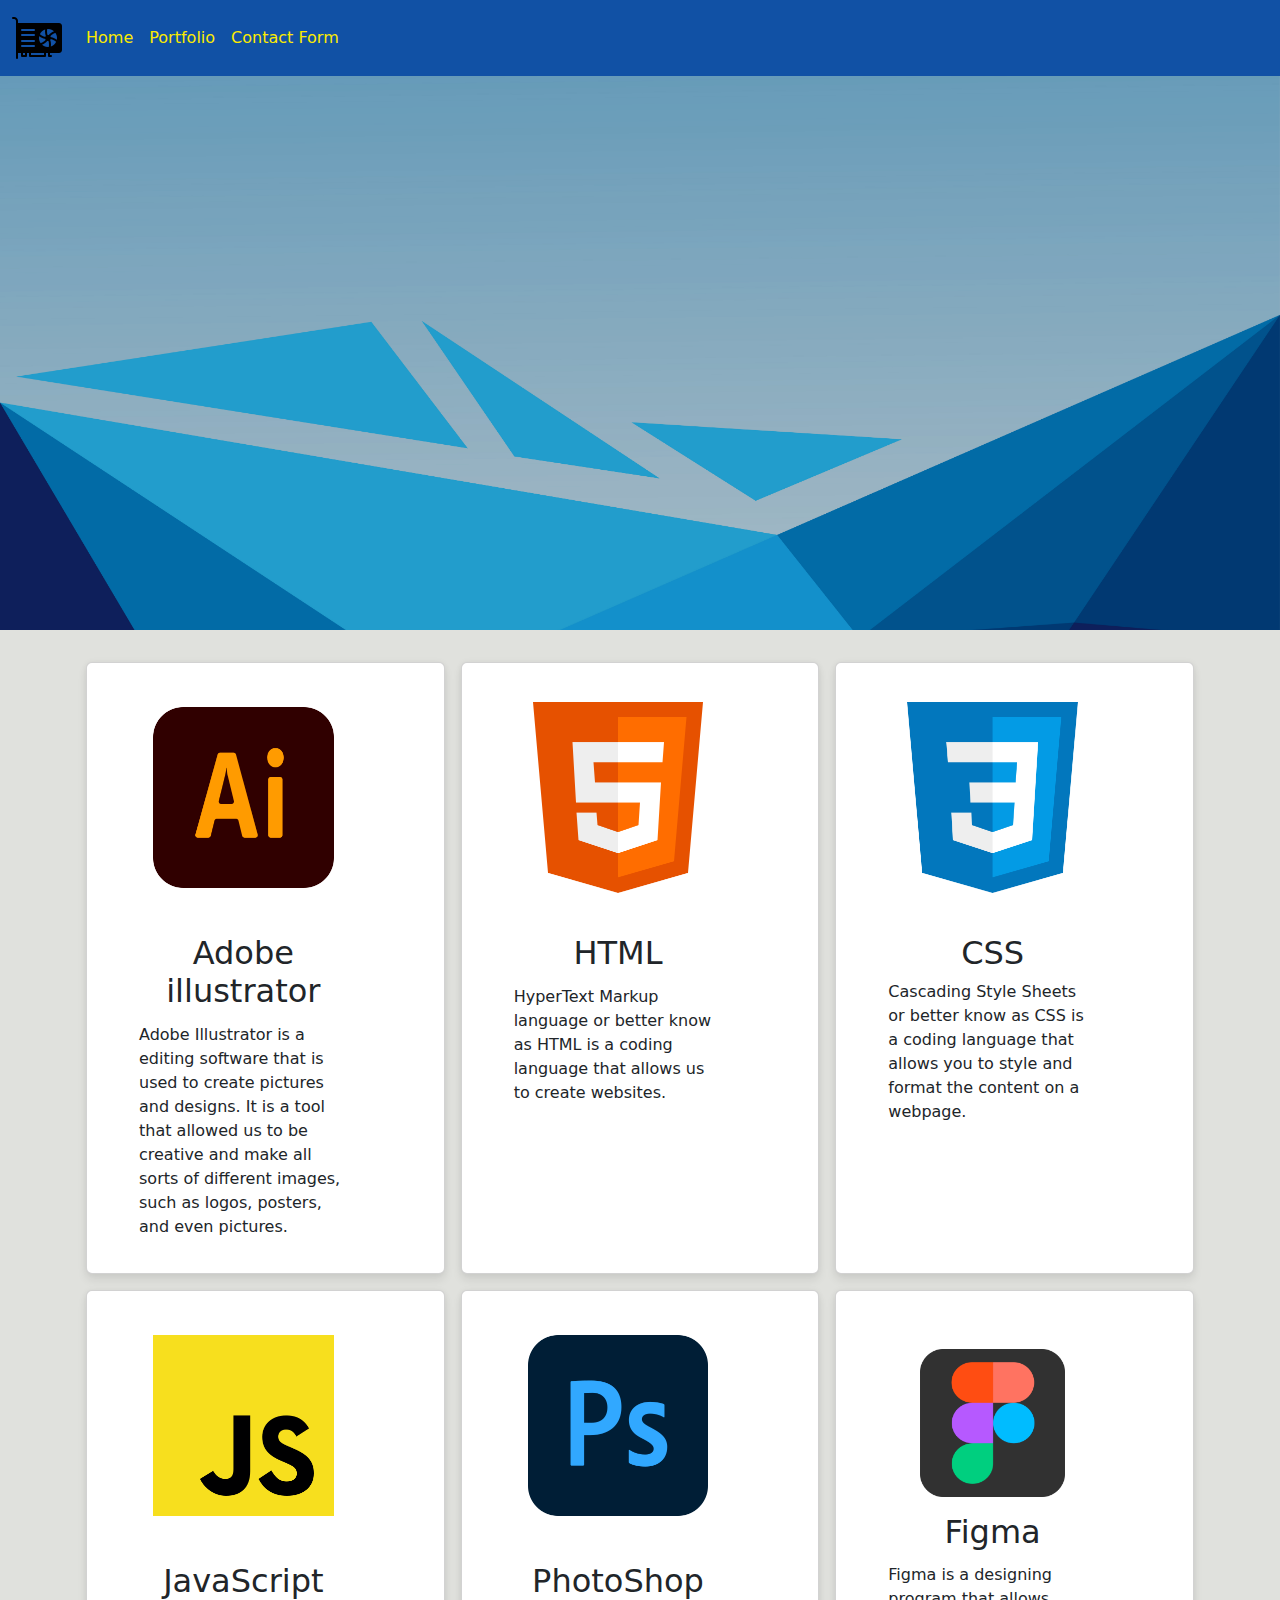
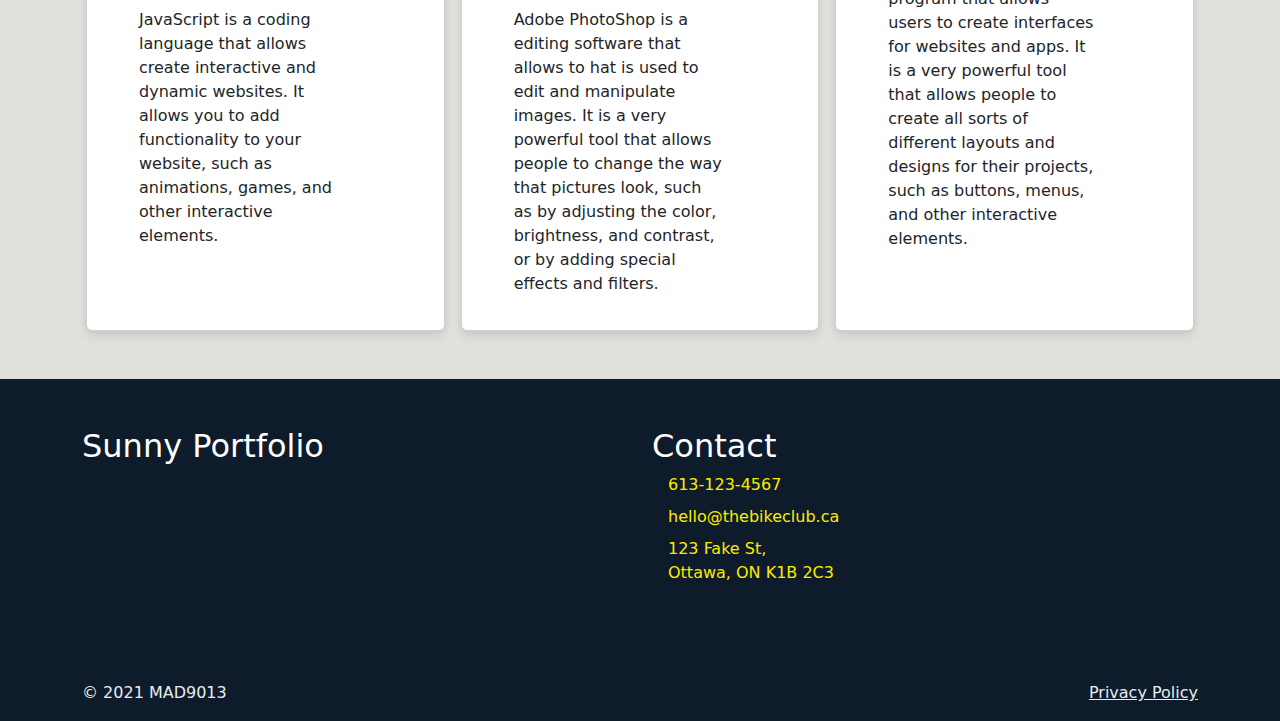
==== commit 99758852: "first commit" ====
--- a/index.html
+++ b/index.html
@@ -13,7 +13,7 @@
 <body>
     <nav class="navbar navbar-expand-lg bg-primary" style="height: 3                                                                 .8vh">
         <div class="container-fluid">
-            <a class="navbar-brand" href="#"> <img src="./images/icons8-video-card-50 (2).png" alt=""></a>
+            <a class="navbar-brand" href="#"> <img src="./images/icons8-video-card-50 (2).png" alt="website logo"></a>
             <button class="navbar-toggler" type="button" data-bs-toggle="collapse" data-bs-target="#navbarSupportedContent"
                 aria-controls="navbarSupportedContent" aria-expanded="false" aria-label="Toggle navigation">
                 <span class="navbar-toggler-icon"></span>
@@ -21,18 +21,15 @@
             <div class="collapse navbar-collapse" id="navbarSupportedContent">
                 <ul class="navbar-nav me-auto mb-2 mb-lg-0">
                     <li class="nav-item ">
-                        <a class="nav-link active okl  " aria-current="page" href="./index.html">Home</a>
+                        <a class="nav-link active okl  " aria-current="home page link" href="./index.html">Home</a>
                     </li>
                     <li class="nav-item ">
-                        <a class="nav-link okl " href="./Portfolio.html"> Portfolio</a>
+                        <a class="nav-link okl " aria-current="portfolio link" href="./Portfolio.html"> Portfolio</a>
                     </li>
                     </li>
                     <li class="nav-item jj">
-                        <a class="nav-link okl" href="./Contact-form.html"> Contact Form</a>
-                    </li>
-                    <!-- <li class="nav-item">
-                        <a class="nav-link disabled">Disabled</a>
-                    </li> -->
+                        <a class="nav-link okl"aria-current="sign up form link" href="./Contact-form.html"> Contact Form</a>
+                    </li>
                 </ul>
                
             </div>
@@ -43,24 +40,14 @@
 <section class="banner">
     <div class=" container">
         <div class="banner_content">
-            <h1 class="banner_title  fol okl">Welcome</h1>
+            <h1 class="banner_title  fol okl"  aria-current="you are currently on the home page welcome banner ">Welcome</h1>
             <p class="fl"> Welcome amd explore my skills and various project I have to offer  </p>
-            <!-- <a href="#" class="btn btn--secondary btn--large">Learn more</a> -->
+            
         </div>
     </div>
 
 </section>
-<!-- 
-        <section class="banner   bbk mb-5" style="height: 50vh">
-            
-            <div class=" container ">
-                <div class="banner_content">
-                    <h2 class="banner_title">Welcome</h2>
-                    <p></p>
-                    
-                </div>
-            </div>
-        </section> -->
+
 
 
 
@@ -76,7 +63,7 @@
     <div class="col ">
         <div class="  card kp c ">
             <img src="./images/icons8-adobe-illustrator-480.png" class=""
-                alt="Hollywood Sign on The Hill" />
+                alt="standard adobe illustrator logo" />
             <div class="card-body">
                 <h5 class="card-title tt ds">Adobe illustrator</h5>
                 <p class="card-text ttl ">
@@ -90,7 +77,7 @@
     <div class="col d-flex">
         <div class="card c">
             <img src="./images/icons8-html-5-480.png" class=" "
-                alt="Palm Springs Road" />
+                alt="standard html logo" />
             <div class="card-body">
                 <h5 class="card-title tt ds">HTML</h5>
                 <p class="card-text ttl">
@@ -103,7 +90,7 @@
     <div class="col d-flex">
         <div class="card c">
             <img src="./images/icons8-css3-480.png" class=""
-                alt="Los Angeles Skyscrapers" />
+                alt="standard CSS logo" />
             <div class="card-body">
                 <h5 class="card-title tt ds">CSS</h5>
                 <p class="card-text"> Cascading Style Sheets or better know as CSS is a coding language that allows you 
@@ -113,7 +100,7 @@
     </div>
     <div class="col d-flex">
         <div class="card c">
-            <img src="./images/icons8-javascript-480.png" class="" alt="Skyscrapers" />
+            <img src="./images/icons8-javascript-480.png" class="" alt="standard javascript logo" />
             <div class="card-body">
                 <h5 class="card-title tt ds">JavaScript</h5>
                 <p class="card-text">
@@ -126,7 +113,7 @@
     </div>
         <div class="col d-flex">
             <div class="card c">
-                <img src="./images/icons8-adobe-photoshop-480.png" class="" alt="Skyscrapers" />
+                <img src="./images/icons8-adobe-photoshop-480.png" class="" alt=" standard photo shop logo" />
                 <div class="card-body">
                     <h5 class="card-title tt ds">PhotoShop</h5>
                     <p class="card-text">
@@ -140,7 +127,7 @@
         </div>
             <div class="col d-flex">
                 <div class="card c">
-                    <img src="./images/icons8-figma-480.png" class=" it" alt="Skyscrapers" />
+                    <img src="./images/icons8-figma-480.png" class=" it" alt="standard figma logo" />
                     <div class="card-body">
                         <h5 class="card-title tt ds">Figma</h5>
                         <p class="card-text ttl ">
--- a/css/main.css
+++ b/css/main.css
@@ -40,7 +40,7 @@
   --height: 50vh;
   --vAlign: center;
   --hAlign: flex-start;
-  background-image: url("../images/10.jpg");
+  background-image: linear-gradient(rgba(0, 0, 0, 0.2), rgba(0, 0, 0, 0.2)), url("../images/10.jpg");
   background-position: center;
   background-size: cover;
   background-size: cover;
@@ -187,7 +187,7 @@
 }
 
 .okl {
-  color: #f1e03f !important;
+  color: #fceb00 !important;
 }
 
 .tt {
@@ -297,11 +297,11 @@
   --bs-gray-800: #343a40;
   --bs-gray-900: #212529;
   --bs-secondary: #0d1b2a;
-  --bs-primary: #778da9;
+  --bs-primary: #1151a5;
   --bs-success: rgb(99, 161, 66);
   --bs-info: rgb(216, 216, 216);
   --bs-secondary-rgb: 13, 27, 42;
-  --bs-primary-rgb: 119, 141, 169;
+  --bs-primary-rgb: 17, 81, 165;
   --bs-success-rgb: 99, 161, 66;
   --bs-info-rgb: 216, 216, 216;
   --bs-white-rgb: 255, 255, 255;
@@ -3078,20 +3078,20 @@
 }
 
 .btn-primary {
-  --bs-btn-color: #000;
-  --bs-btn-bg: #778da9;
-  --bs-btn-border-color: #778da9;
-  --bs-btn-hover-color: #000;
-  --bs-btn-hover-bg: #8b9eb6;
-  --bs-btn-hover-border-color: #8598b2;
-  --bs-btn-focus-shadow-rgb: 101, 120, 144;
-  --bs-btn-active-color: #000;
-  --bs-btn-active-bg: #92a4ba;
-  --bs-btn-active-border-color: #8598b2;
+  --bs-btn-color: #fff;
+  --bs-btn-bg: #1151a5;
+  --bs-btn-border-color: #1151a5;
+  --bs-btn-hover-color: #fff;
+  --bs-btn-hover-bg: #0e458c;
+  --bs-btn-hover-border-color: #0e4184;
+  --bs-btn-focus-shadow-rgb: 53, 107, 179;
+  --bs-btn-active-color: #fff;
+  --bs-btn-active-bg: #0e4184;
+  --bs-btn-active-border-color: #0d3d7c;
   --bs-btn-active-shadow: inset 0 3px 5px rgba(0, 0, 0, 0.125);
-  --bs-btn-disabled-color: #000;
-  --bs-btn-disabled-bg: #778da9;
-  --bs-btn-disabled-border-color: #778da9;
+  --bs-btn-disabled-color: #fff;
+  --bs-btn-disabled-bg: #1151a5;
+  --bs-btn-disabled-border-color: #1151a5;
 }
 
 .btn-success {
@@ -3146,19 +3146,19 @@
 }
 
 .btn-outline-primary {
-  --bs-btn-color: #778da9;
-  --bs-btn-border-color: #778da9;
-  --bs-btn-hover-color: #000;
-  --bs-btn-hover-bg: #778da9;
-  --bs-btn-hover-border-color: #778da9;
-  --bs-btn-focus-shadow-rgb: 119, 141, 169;
-  --bs-btn-active-color: #000;
-  --bs-btn-active-bg: #778da9;
-  --bs-btn-active-border-color: #778da9;
+  --bs-btn-color: #1151a5;
+  --bs-btn-border-color: #1151a5;
+  --bs-btn-hover-color: #fff;
+  --bs-btn-hover-bg: #1151a5;
+  --bs-btn-hover-border-color: #1151a5;
+  --bs-btn-focus-shadow-rgb: 17, 81, 165;
+  --bs-btn-active-color: #fff;
+  --bs-btn-active-bg: #1151a5;
+  --bs-btn-active-border-color: #1151a5;
   --bs-btn-active-shadow: inset 0 3px 5px rgba(0, 0, 0, 0.125);
-  --bs-btn-disabled-color: #778da9;
+  --bs-btn-disabled-color: #1151a5;
   --bs-btn-disabled-bg: transparent;
-  --bs-btn-disabled-border-color: #778da9;
+  --bs-btn-disabled-border-color: #1151a5;
   --bs-gradient: none;
 }
 
@@ -4746,12 +4746,12 @@
 }
 
 .alert-primary {
-  --bs-alert-color: #475565;
-  --bs-alert-bg: #e4e8ee;
-  --bs-alert-border-color: #d6dde5;
+  --bs-alert-color: #0a3163;
+  --bs-alert-bg: #cfdced;
+  --bs-alert-border-color: #b8cbe4;
 }
 .alert-primary .alert-link {
-  color: #394451;
+  color: #08274f;
 }
 
 .alert-success {
@@ -5079,17 +5079,17 @@
 }
 
 .list-group-item-primary {
-  color: #475565;
-  background-color: #e4e8ee;
+  color: #0a3163;
+  background-color: #cfdced;
 }
 .list-group-item-primary.list-group-item-action:hover, .list-group-item-primary.list-group-item-action:focus {
-  color: #475565;
-  background-color: #cdd1d6;
+  color: #0a3163;
+  background-color: #bac6d5;
 }
 .list-group-item-primary.list-group-item-action.active {
   color: #fff;
-  background-color: #475565;
-  border-color: #475565;
+  background-color: #0a3163;
+  border-color: #0a3163;
 }
 
 .list-group-item-success {
@@ -6642,8 +6642,8 @@
 }
 
 .text-bg-primary {
-  color: #000 !important;
-  background-color: RGBA(119, 141, 169, var(--bs-bg-opacity, 1)) !important;
+  color: #fff !important;
+  background-color: RGBA(17, 81, 165, var(--bs-bg-opacity, 1)) !important;
 }
 
 .text-bg-success {
@@ -6664,10 +6664,10 @@
 }
 
 .link-primary {
-  color: #778da9 !important;
+  color: #1151a5 !important;
 }
 .link-primary:hover, .link-primary:focus {
-  color: #92a4ba !important;
+  color: #0e4184 !important;
 }
 
 .link-success {
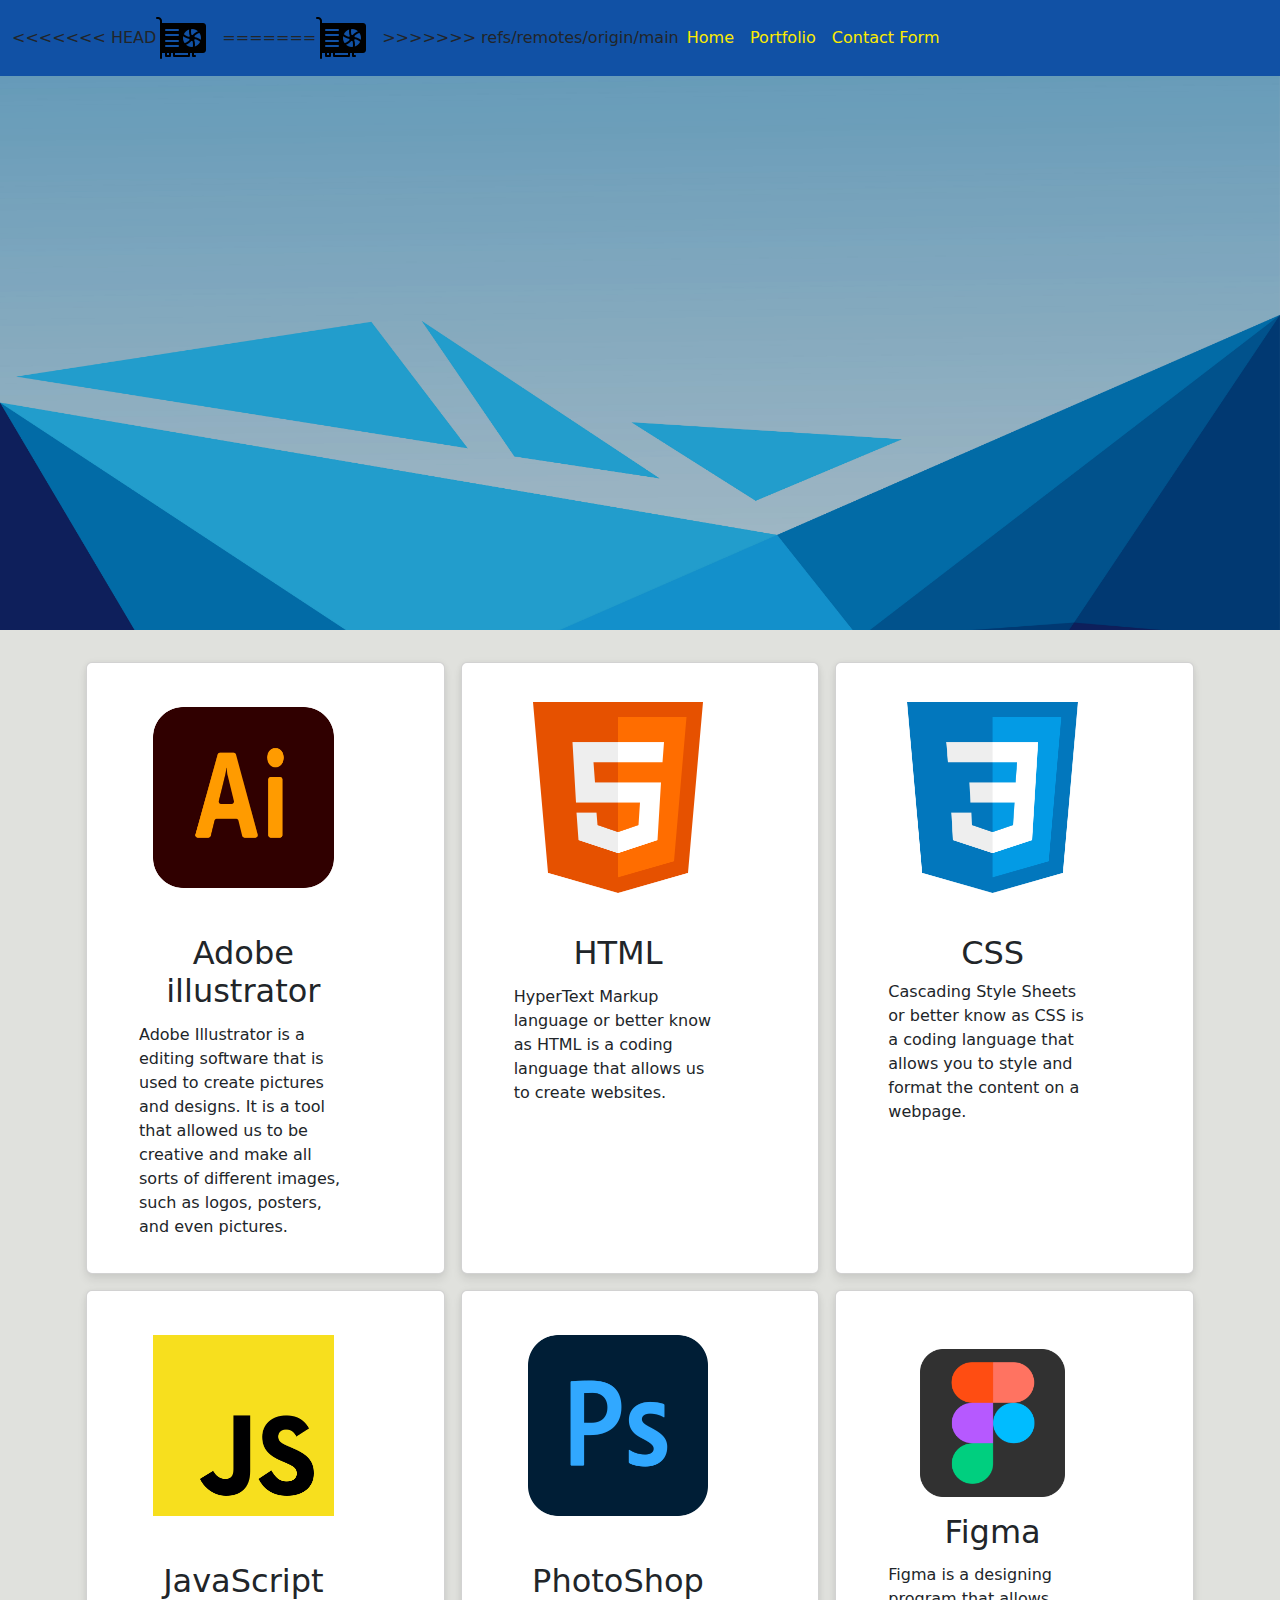
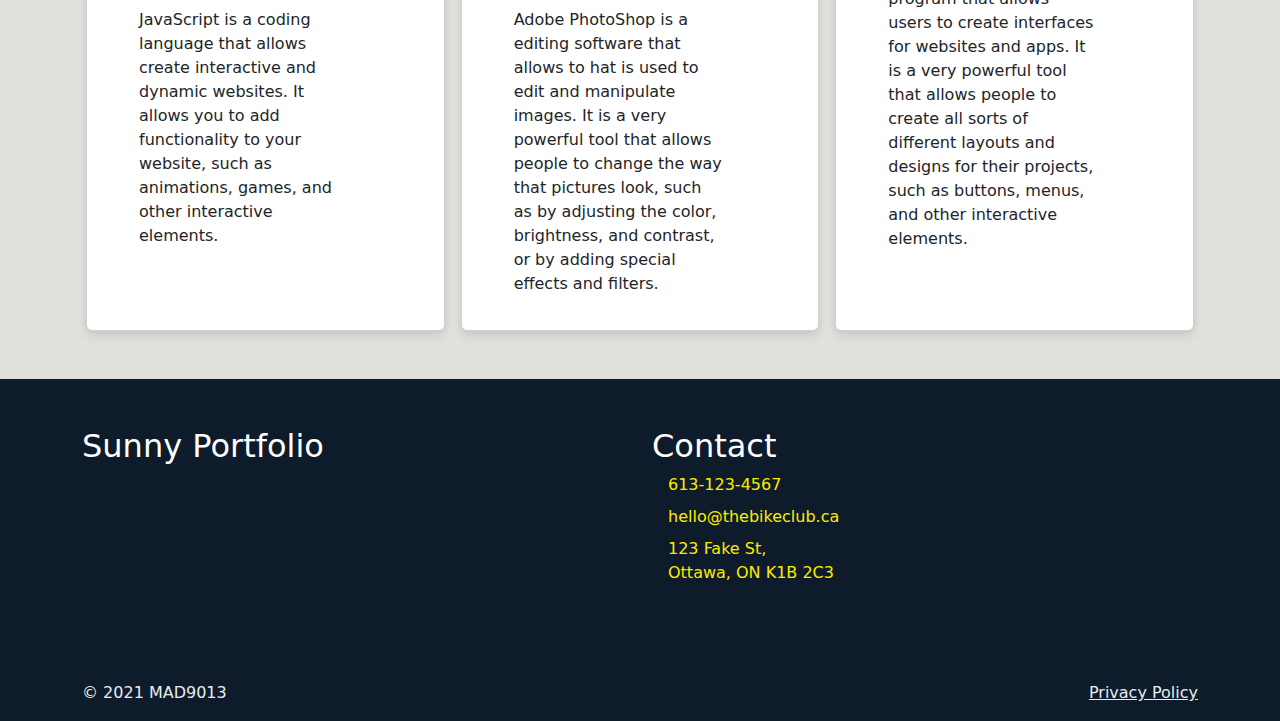
==== commit 44bb8724: "miss" ====
--- a/index.html
+++ b/index.html
@@ -4,6 +4,9 @@
     <meta charset="UTF-8">
     <meta http-equiv="X-UA-Compatible" content="IE=edge">
     <meta name="viewport" content="width=device-width, initial-scale=1.0">
+    <!-- prof comment
+      should have a real title
+    -->
     <title>Document</title>
     <link rel="preconnect" href="https://fonts.googleapis.com">
     <link rel="preconnect" href="https://fonts.gstatic.com" crossorigin>
@@ -11,9 +14,20 @@
     <link rel="stylesheet" href="./css/main.css">
 </head>
 <body>
+    <!-- prof comment
+      missing <header>
+    -->
     <nav class="navbar navbar-expand-lg bg-primary" style="height: 3                                                                 .8vh">
         <div class="container-fluid">
+<<<<<<< HEAD
             <a class="navbar-brand" href="#"> <img src="./images/icons8-video-card-50 (2).png" alt="website logo"></a>
+=======
+            <!-- prof comment
+              links must have text content
+              img is missing alt
+            -->
+            <a class="navbar-brand" href="#"> <img src="./images/icons8-video-card-50 (2).png" alt=""></a>
+>>>>>>> refs/remotes/origin/main
             <button class="navbar-toggler" type="button" data-bs-toggle="collapse" data-bs-target="#navbarSupportedContent"
                 aria-controls="navbarSupportedContent" aria-expanded="false" aria-label="Toggle navigation">
                 <span class="navbar-toggler-icon"></span>
@@ -36,7 +50,9 @@
         </div>
     </nav>
 
-
+<!-- prof comment
+  missing <main>
+-->
 <section class="banner">
     <div class=" container">
         <div class="banner_content">
@@ -65,6 +81,9 @@
             <img src="./images/icons8-adobe-illustrator-480.png" class=""
                 alt="standard adobe illustrator logo" />
             <div class="card-body">
+                <!-- prof comment
+                  should be h2
+                -->
                 <h5 class="card-title tt ds">Adobe illustrator</h5>
                 <p class="card-text ttl ">
                     Adobe Illustrator is a editing software that is used to create pictures and 
@@ -79,6 +98,9 @@
             <img src="./images/icons8-html-5-480.png" class=" "
                 alt="standard html logo" />
             <div class="card-body">
+                <!-- prof comment
+                  should be h2
+                -->
                 <h5 class="card-title tt ds">HTML</h5>
                 <p class="card-text ttl">
                     HyperText Markup language or better know as HTML is a coding language 
@@ -92,6 +114,9 @@
             <img src="./images/icons8-css3-480.png" class=""
                 alt="standard CSS logo" />
             <div class="card-body">
+                <!-- prof comment
+                  should be h2
+                -->
                 <h5 class="card-title tt ds">CSS</h5>
                 <p class="card-text"> Cascading Style Sheets or better know as CSS is a coding language that allows you 
                     to style and format the content on a webpage. </p>
@@ -102,6 +127,9 @@
         <div class="card c">
             <img src="./images/icons8-javascript-480.png" class="" alt="standard javascript logo" />
             <div class="card-body">
+                <!-- prof comment
+                  should be h2
+                -->
                 <h5 class="card-title tt ds">JavaScript</h5>
                 <p class="card-text">
                     JavaScript is a coding language that allows create interactive and dynamic websites. It allows you to add 
@@ -115,6 +143,9 @@
             <div class="card c">
                 <img src="./images/icons8-adobe-photoshop-480.png" class="" alt=" standard photo shop logo" />
                 <div class="card-body">
+                    <!-- prof comment
+                      should be h2
+                    -->
                     <h5 class="card-title tt ds">PhotoShop</h5>
                     <p class="card-text">
                         Adobe PhotoShop is a editing software that allows to hat is used to edit and manipulate images. 
@@ -129,6 +160,9 @@
                 <div class="card c">
                     <img src="./images/icons8-figma-480.png" class=" it" alt="standard figma logo" />
                     <div class="card-body">
+                        <!-- prof comment
+                          should be h2
+                        -->
                         <h5 class="card-title tt ds">Figma</h5>
                         <p class="card-text ttl ">
                             Figma is a designing program that allows users to create interfaces for websites and apps. 
@@ -147,7 +181,9 @@
 
 
 
-
+<!-- prof comment
+  remove section
+-->
 <section class="">
     <footer class="bg-secondary pt-6 pb-6  ">
         <div class="container pt-5 pb-5">
